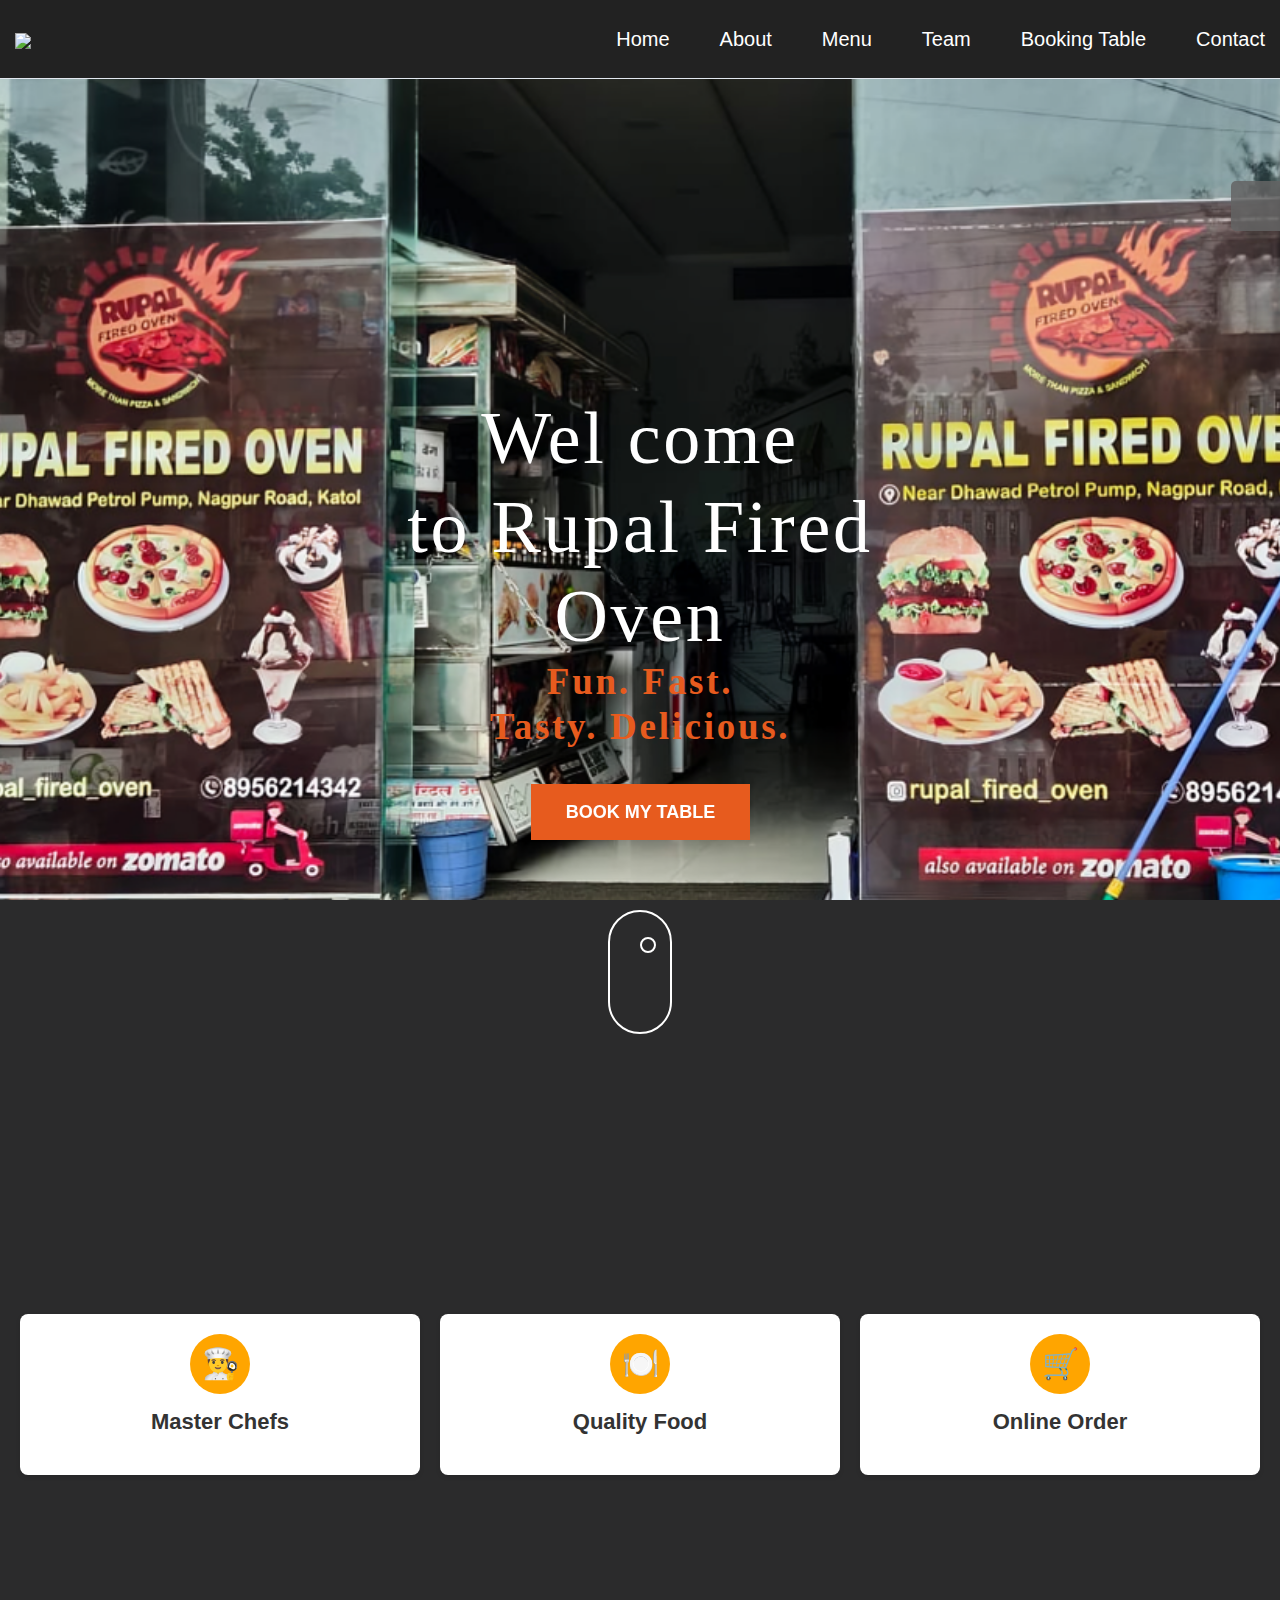
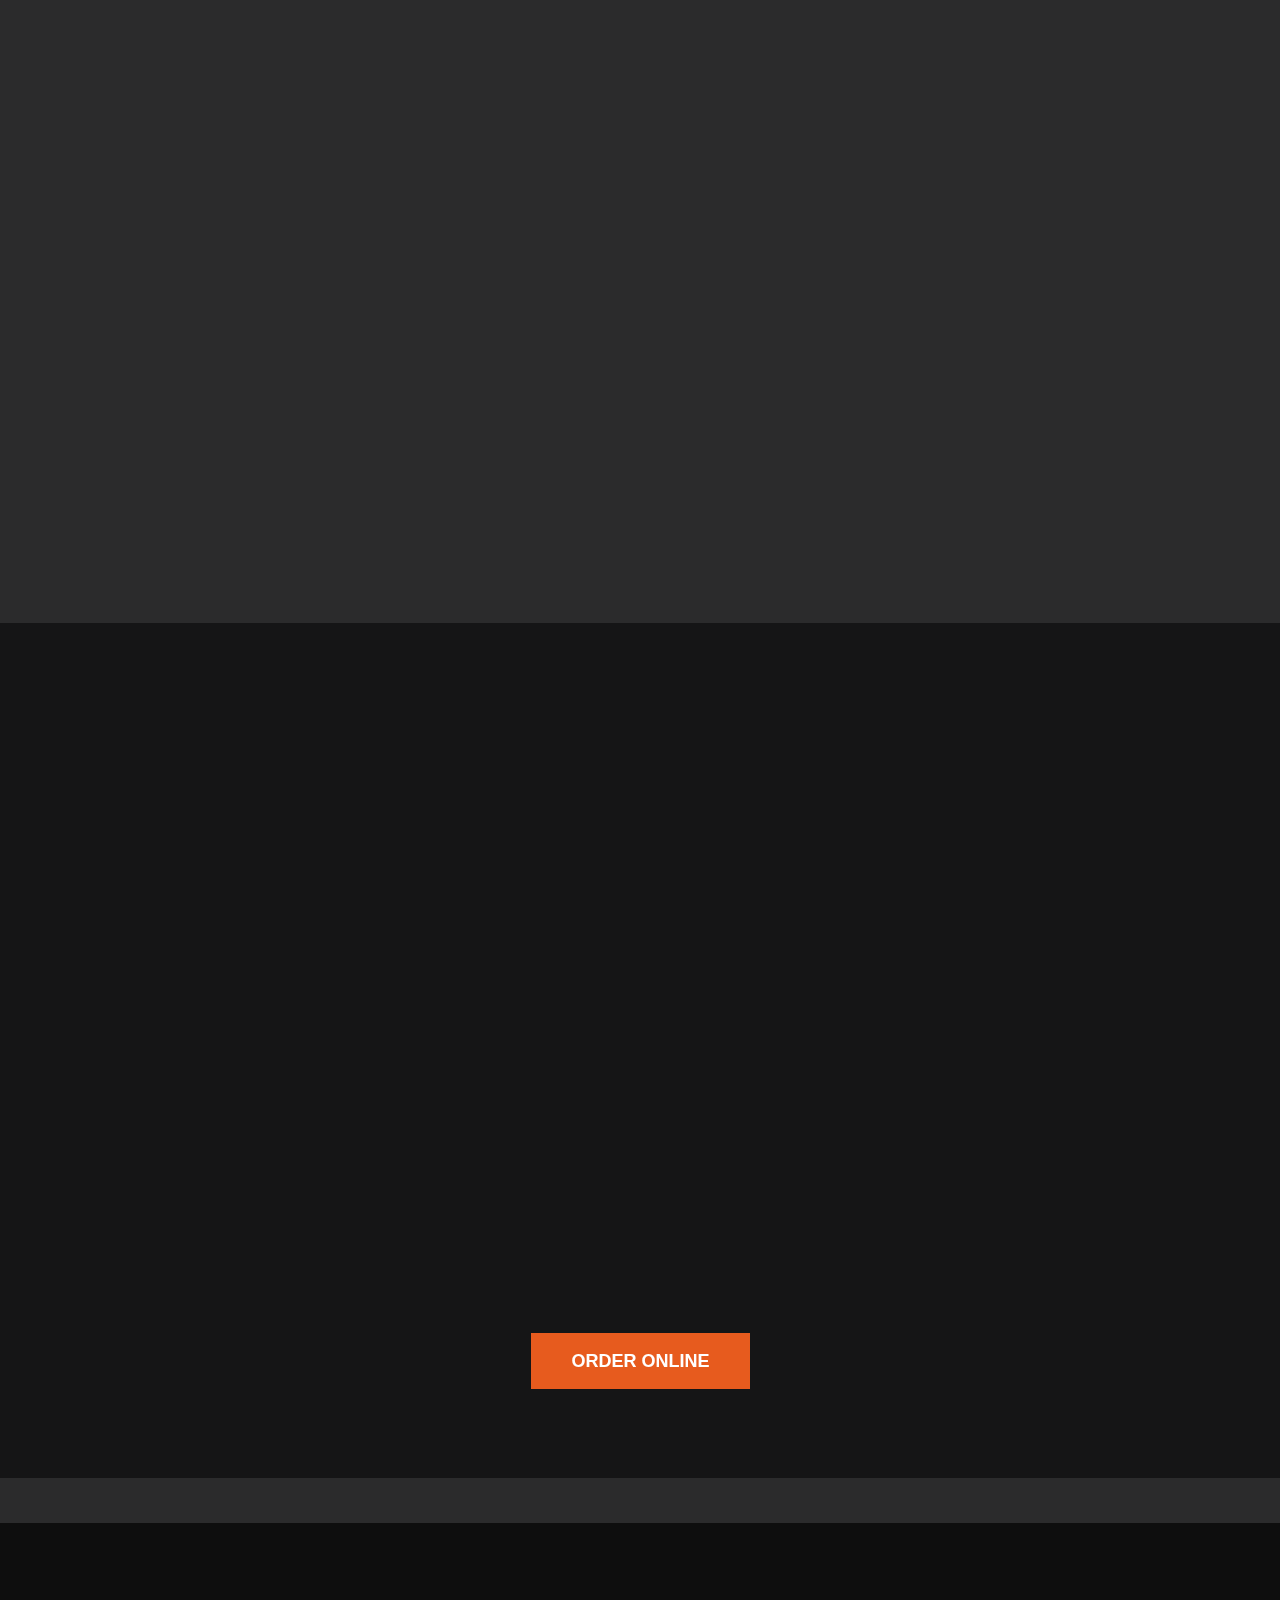
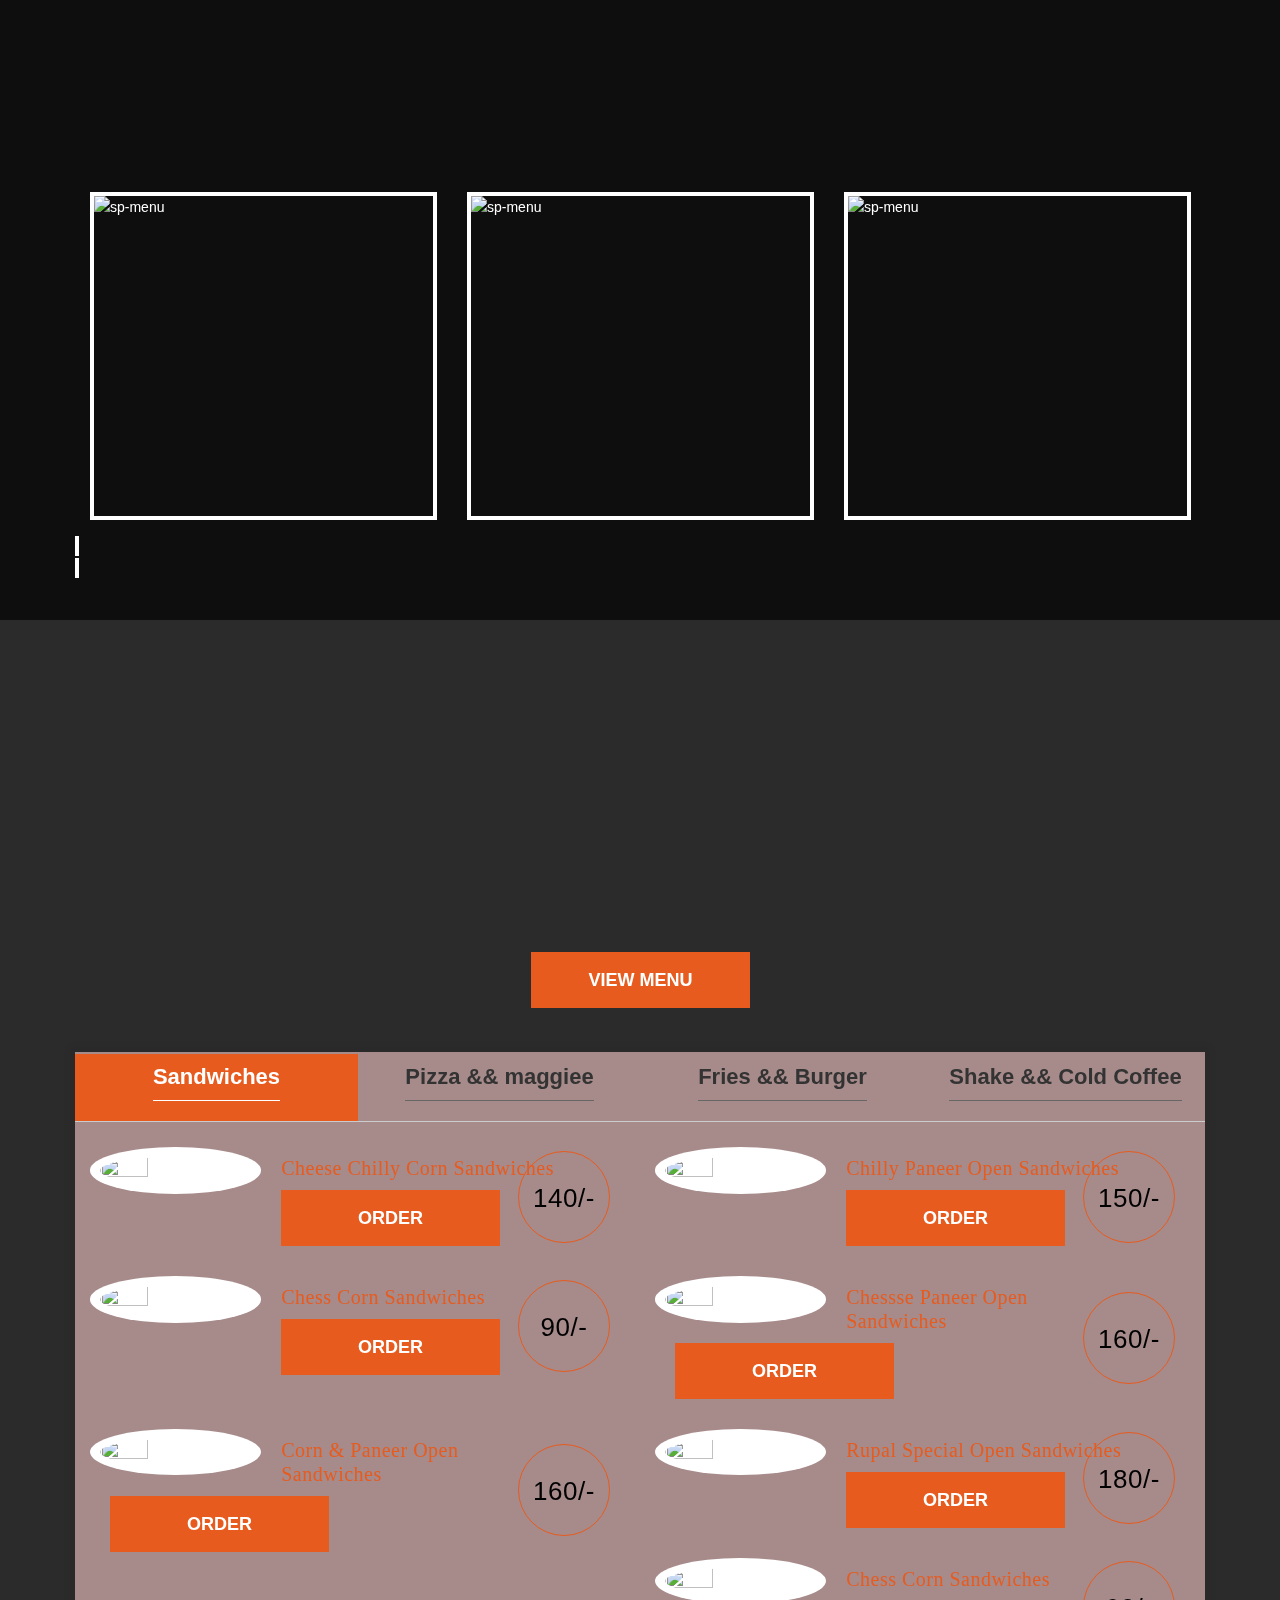
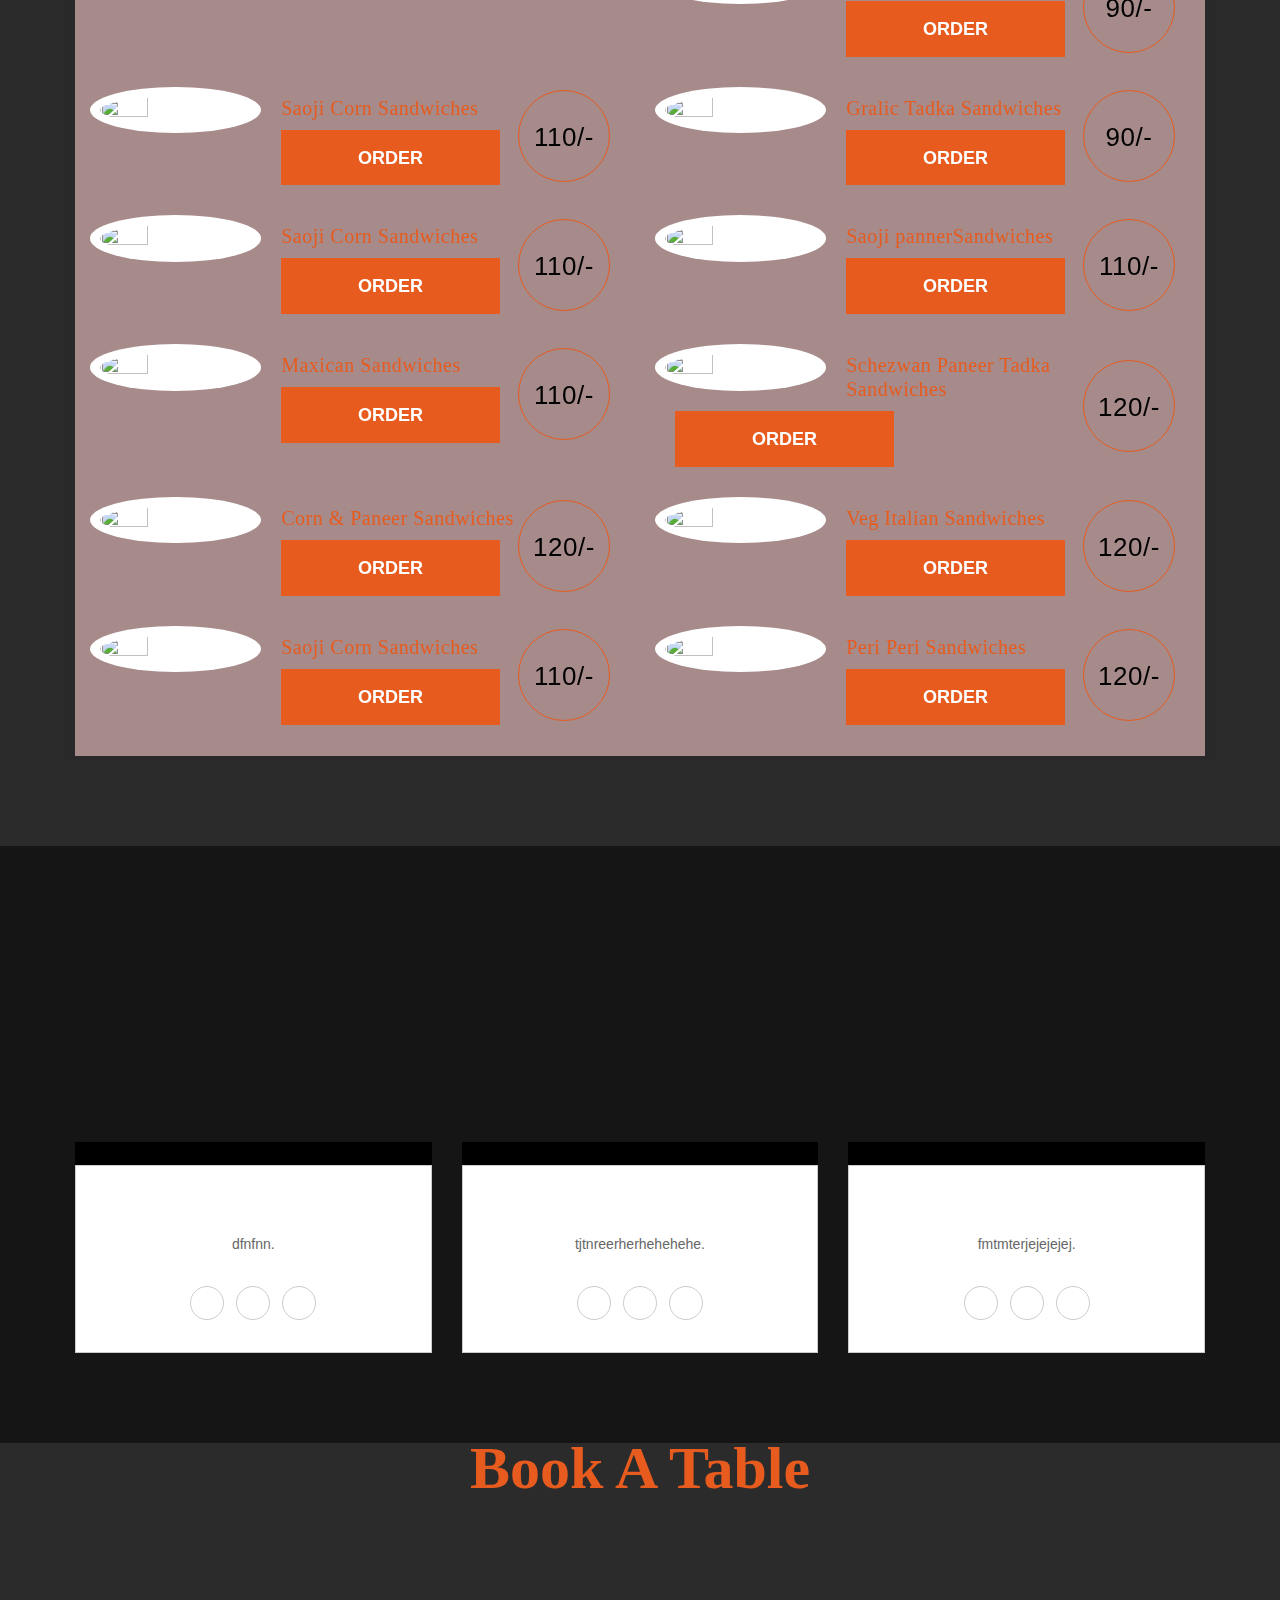
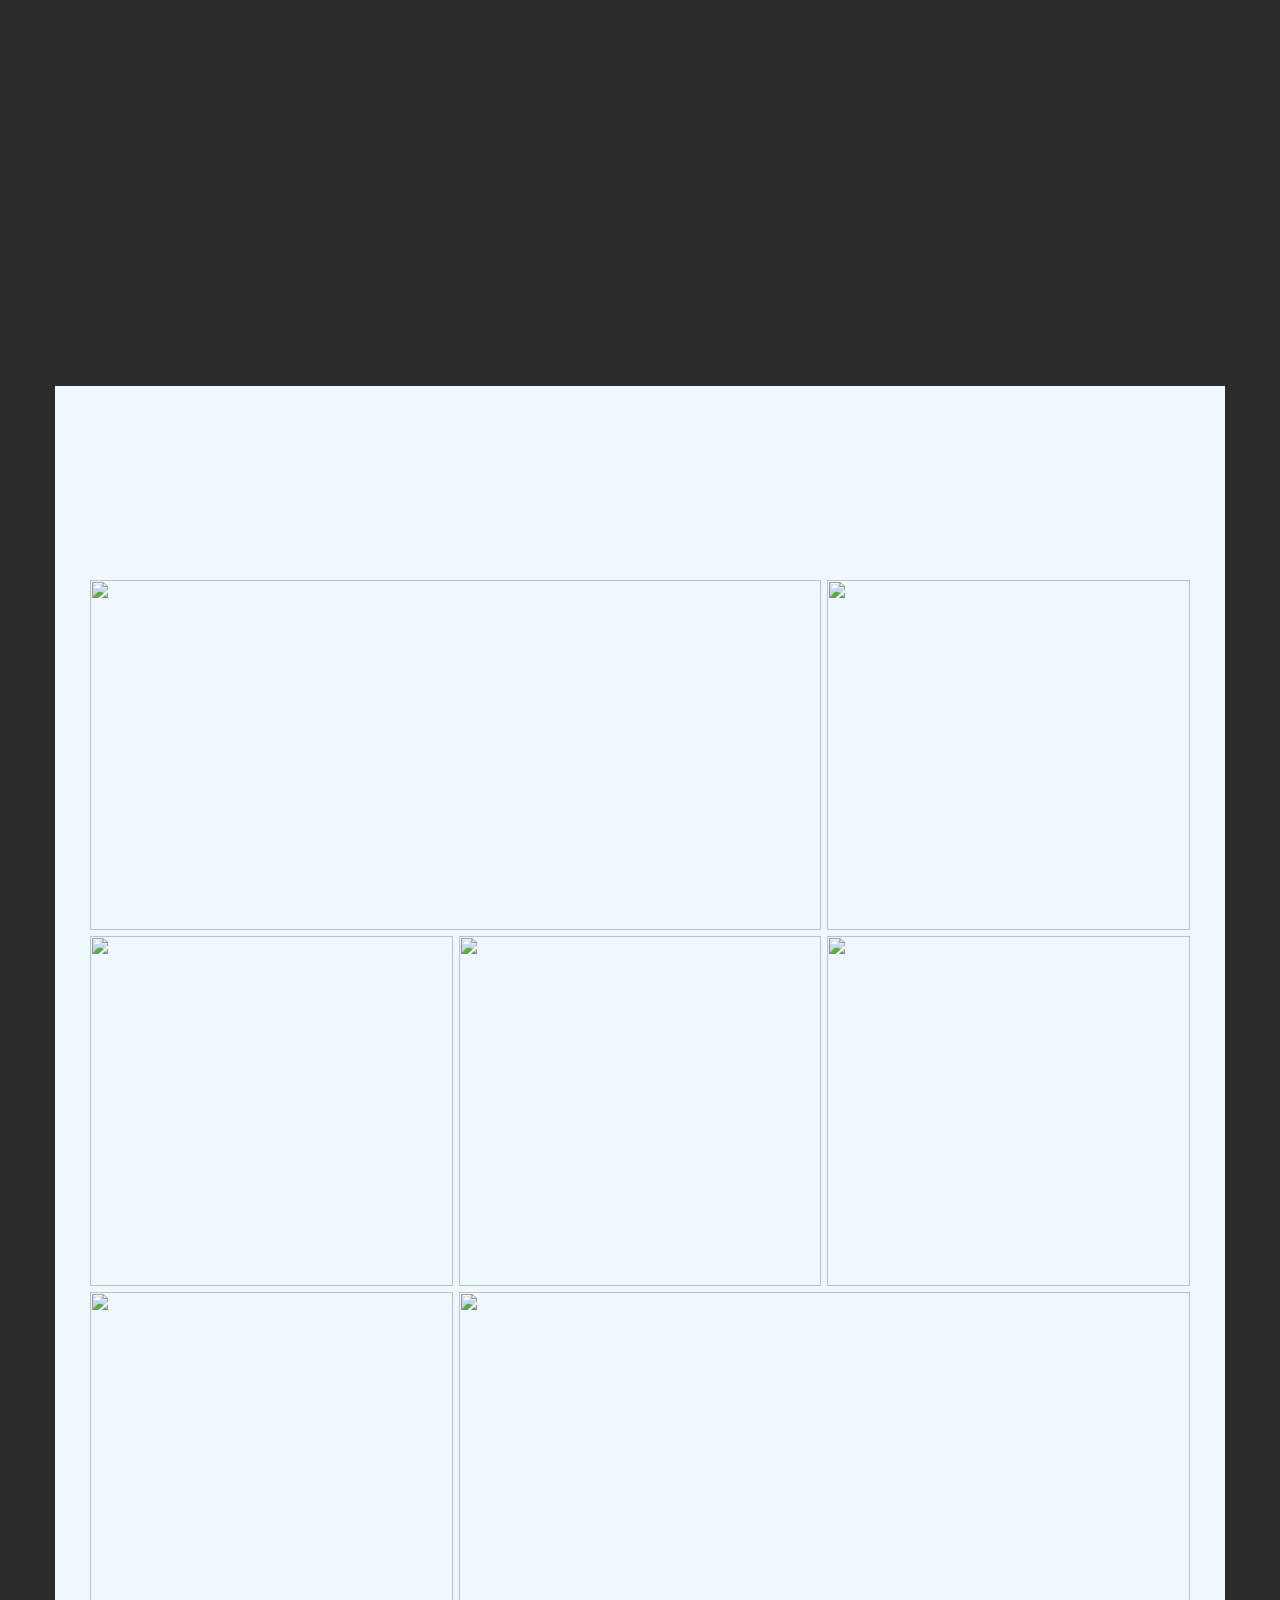
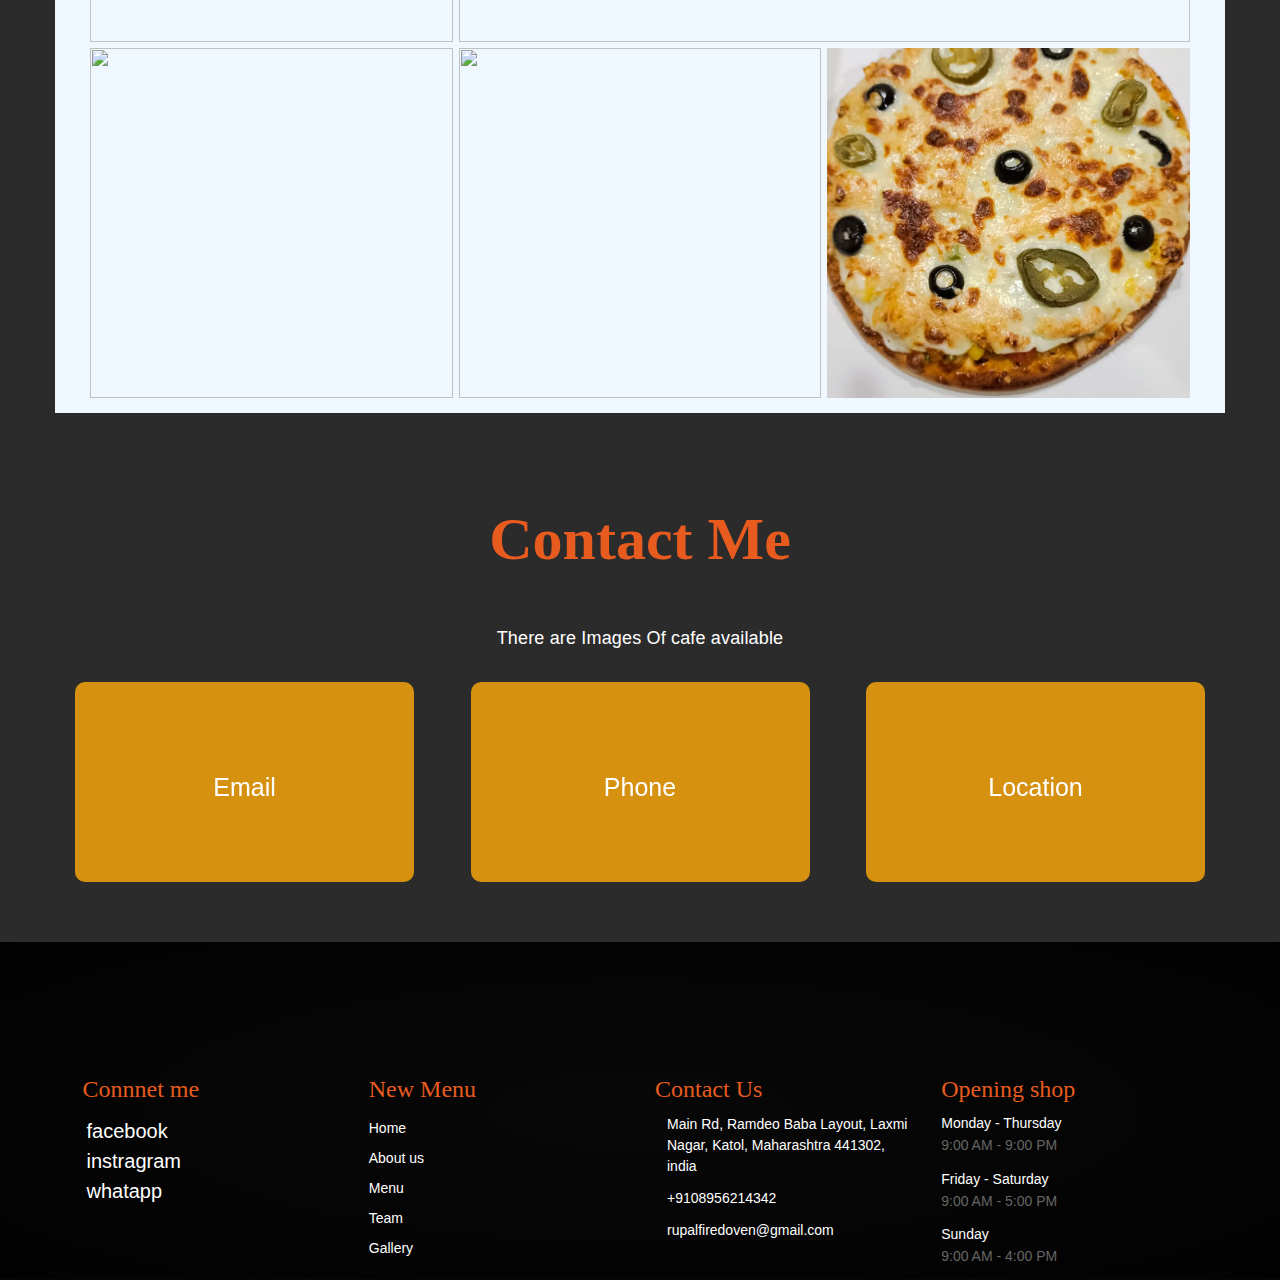
==== index.html @ f0edf2cd "Add files via upload" ====
<!DOCTYPE html>
<html lang="en">

<head>

    <!-- Basic -->
    <meta charset="utf-8">
    <meta http-equiv="X-UA-Compatible" content="IE=edge">

    <!-- Mobile Metas -->
    <meta name="viewport" content="width=device-width, maximum-scale=1, initial-scale=1, user-scalable=0">

    <!-- Site Metas -->
    <title>Rupal Cafe</title>


    <!-- Site Icons -->
    <!-- <link rel="shortcut icon" href="images/favicon.ico" type="image/x-icon" />
    <link rel="apple-touch-icon" href="images/apple-touch-icon.png"> -->

    <!-- Bootstrap CSS -->
    <link href="https://cdn.jsdelivr.net/npm/bootstrap@5.3.3/dist/css/bootstrap.min.css" rel="stylesheet"
        integrity="sha384-QWTKZyjpPEjISv5WaRU9OFeRpok6YctnYmDr5pNlyT2bRjXh0JMhjY6hW+ALEwIH" crossorigin="anonymous">
    <script src="https://cdn.jsdelivr.net/npm/bootstrap@5.3.3/dist/js/bootstrap.bundle.min.js"
        integrity="sha384-YvpcrYf0tY3lHB60NNkmXc5s9fDVZLESaAA55NDzOxhy9GkcIdslK1eN7N6jIeHz"
        crossorigin="anonymous"></script>
    <link rel="stylesheet" href="./css/bootstrap.min.css ">
    <!-- Site CSS -->
    <link rel="stylesheet" href="./css/style.css">
    <!-- Responsive CSS -->
    <link rel="stylesheet" href="./css/responsive.css">
    <!-- color -->
    <link id="changeable-colors" rel="stylesheet" href="./css/colors/orange.css" />

    <!-- Modernizer -->
    <script src="./js/modernizer.js"></script>


</head>

<body>
    <!-- loader -->
    <div id="loader">
        <div id="status"></div>

    </div>
    <section class="abovenav">
        <header class="header">
            <nav class="navbar">
                <a href="#" class="nav-logo">
                    <img src="https://encrypted-tbn0.gstatic.com/images?q=tbn:ANd9GcQtgR721aLeM4z9AWnFDiVSXwo6uo8YkdlPEg&s"
                        height="60px" />
                </a>
                <ul class="nav-menu">
                    <li class="nav-item">
                        <a href="#home" class="nav-link">Home</a>
                    </li>
                    <li class="nav-item">
                        <a href="#about" class="nav-link">About</a>
                    </li>
                    <li class="nav-item">
                        <a href="#our_team" class="nav-link">Menu</a>
                    </li>
                    <li class="nav-item">
                        <a href="#our_team" class="nav-link">Team</a>
                    </li>
                    <li class="nav-item">
                        <a href="#booking" class="nav-link">Booking Table</a>
                    </li>
                    <li class="nav-item">
                        <a href="#contact" class="nav-link">Contact</a>
                    </li>
                </ul>
                <div class="hamburger">
                    <span class="bar"></span>
                    <span class="bar"></span>
                    <span class="bar"></span>
                </div>
            </nav>
        </header>

        </nav>
    </section>
    <!-- end site-header -->

    <div id="banner" class="banner full-screen-mode parallax">
        <div class="container pr">
            <div class="col-lg-12 col-md-12 col-sm-12 col-xs-12">
                <div class="banner-static">
                    <div class="banner-text">
                        <div class="banner-cell">
                            <h1> Wel come <br> to
                                Rupal Fired <br> Oven </h1>
                            <h2>Fun. Fast. <br> Tasty. Delicious. </h2>

                            <div class="book-btn">
                                <a href="#booking" class="stable-btn hvr-underline-from-center">Book my Table</a>
                            </div>
                            <a href="#about">
                                <div class="mouse"></div>
                            </a>
                        </div>
                        <!-- end banner-cell -->
                    </div>
                    <!-- end banner-text -->
                </div>
                <!-- end banner-static -->
            </div>
            <!-- end col -->
        </div>
        <!-- end container -->
    </div>
    <!-- end banner -->
    <br><br>

    <section class="list">
        <div class="containerss">
            <div class="box1">
                <div class="icon chef"></div>
                <h2>Master Chefs</h2>

            </div>
            <div class="box2">
                <div class="icon food"></div>
                <h2>Quality Food</h2>

            </div>
            <div class="box3">
                <div class="icon cart"></div>
                <h2>Online Order</h2>

            </div>
        </div>
    </section>

    <br>
    <br>


    <!-- list end -->
    <section>
        <div id="about" class="about-main pad-top-100 pad-bottom-100">
            <div class="container">
                <div class="row">
                    <div class="col-lg-6 col-md-6 col-sm-12 col-xs-12">
                        <div class="wow fadeIn" data-wow-duration="1s" data-wow-delay="0.1s">
                            <h2 class="block-title"> About Us </h2>
                            <h3>IT STARTED, the love of food , QUITE SIMPLY, LIKE THIS...</h3>
                            <p>Good coffee and good company make for a perfect day. </p>

                            <p> "Espresso yourself at the cafe."
                                "Life happens, coffee helps."
                                "Just brew it at the cafe."
                                "Take life one sip at a time."
                                "You mocha me crazy, cafe."
                                "Let's espresso our love for coffee."
                                "Chillin' with my latte at the cafe."
                                "You bean the world to me."
                            </p>
                            <div class="blog-btn-v">
                                <a class="hvr-underline-from-center" href="./Rupesh FoodLice.pdf">See More </a>
                            </div>

                        </div>
                    </div>
                    <!-- end col -->
                    <div class="col-lg-6 col-md-6 col-sm-12 col-xs-12">
                        <div class="wow fadeIn" data-wow-duration="1s" data-wow-delay="0.1s">
                            <div class="about-images">
                                <img class="about-inset"
                                    src="https://img.restaurantguru.com/ce08-Restaurant-Mind-blow-cafe-photo.jpg"
                                    alt="About Inset Image">
                            </div>
                        </div>
                    </div>
                    <!-- end col -->
                </div>
                <!-- end row -->
            </div>
            <!-- end container -->
        </div>
    </section>
    <br><br>

    <div class="blog-main pad-top-100 pad-bottom-100 parallax">
        <div class="container">
            <div class="row">
                <div class="col-lg-12 col-md-12 col-sm-12 col-xs-12">
                    <h2 class="block-title text-center">

                    </h2>
                    <div class="blog-box clearfix">

                        <!-- end col -->
                    </div>
                    <div class="wow fadeIn" data-wow-duration="1s" data-wow-delay="0.1s">
                        <div class="col-md-6 col-sm-6">
                            <div class="blog-block">
                                <div class="blog-img-box">
                                    <img src="https://encrypted-tbn0.gstatic.com/images?q=tbn:ANd9GcS3w8wgJ-TallP8vMCtfEpz1jAaCDmfEmO6zw&s"
                                        alt="" height="520px" width="500px" />

                                </div>
                                <div class="blog-dit">

                                    <h2>10%-offer</h2>
                                    <p style="color: rgb(18, 17, 17);">
                                        Less drama, more pizza. <br>
                                        Pizza obsessed. <br>
                                        Keep calm and eat pizza. <br>
                                        Pizza is always a good idea. <br>
                                        Happiness is a slice of pizza. <br>
                                        In crust, we trust. <br>
                                        Love is all you knead. <br>
                                        The only circle of trust you should have. <br>
                                        Life is a combination of magic and pizza. <br>
                                        Pizza obsessed. <br>
                                        Keep calm and eat pizza. <br>
                                        Pizza is always a good idea. <br>
                                        Happiness is a slice of pizza. <br>
                                    </p>

                                </div>
                            </div>
                        </div>
                        <!-- end col -->
                    </div>
                    <div class="wow fadeIn" data-wow-duration="1s" data-wow-delay="0.1s">
                        <div class="col-md-6 col-sm-6">
                            <div class="blog-block">
                                <div class="blog-img-box">
                                    <img src="https://encrypted-tbn0.gstatic.com/images?q=tbn:ANd9GcSgw3GIr8Qfa-GL9bwK1qwIW-xbeGvUEW3Gcw&s"
                                        alt="" height="520px" width="500px" />

                                </div>
                                <div class="blog-dit">

                                    <h2> 10%-offer</h2>
                                    <p style="color: rgb(1, 1, 1);">
                                        In crust, we trust. <br>
                                        Love is all you knead. <br>
                                        The only circle of trust you should have. <br>
                                        Life is a combination of magic and pizza. <br>
                                        Less drama, more pizza. <br>
                                        Pizza obsessed. <br>
                                        Keep calm and eat pizza. <br>
                                        Pizza is always a good idea. <br>
                                        Happiness is a slice of pizza. <br>
                                        In crust, we trust. <br>
                                        Love is all you knead. <br>
                                        The only circle of trust you should have. <br>
                                        Life is a combination of magic and pizza.
                                    </p>

                                </div>
                            </div>
                        </div>
                        <!-- end col -->
                    </div>
                </div>
                <!-- end blog-box -->

                <div class="blog-btn-v">
                    <a class="hvr-underline-from-center"
                        href="https://www.zomato.com/katol/rupal-fired-oven-katol-locality/order">Order Online </a>
                </div>

            </div>
            <!-- end col -->
        </div>
        <!-- end row -->
    </div>
    <!-- end container -->
    </div>
    <!-- end blog-main -->
    <br><br>



    <div class="special-menu pad-top-100 parallax">
        <div class="container">
            <div class="row">
                <div class="col-lg-12 col-md-12 col-sm-12 col-xs-12">
                    <div class="wow fadeIn" data-wow-duration="1s" data-wow-delay="0.1s">
                        <h2 class="block-title color-white text-center"> Today's new Special </h2>
                        <h5 class="title-caption text-center">"One cannot think well, love well, sleep well, if one has
                            not dined well." </h5>
                            
                    </div>
                    <div class="special-box">
                        <div id="owl-demo">
                            <div class="item item-type-zoom">
                                <a href="#" class="item-hover">
                                    <div class="item-info">
                                        <div class="headline">
                                            Pizza
                                            <div class="line"></div>
                                            <div class="dit-line"> love to eat are always the best people</div>
                                        </div>
                                    </div>
                                </a>
                                <div class="item-img">
                                    <img src="https://b.zmtcdn.com/data/dish_photos/fce/dad0e77de8f9518cdce038519c1a3fce.png"
                                        alt="sp-menu">
                                </div>
                            </div>
                            <div class="item item-type-zoom">
                                <a href="#" class="item-hover">
                                    <div class="item-info">
                                        <div class="headline">
                                            Sandwiches
                                            <div class="line"></div>
                                            <div class="dit-line"> love to eat are always the best people</div>
                                        </div>
                                    </div>
                                </a>
                                <div class="item-img">
                                    <img src="https://b.zmtcdn.com/data/pictures/6/20496626/050bde7e55d01cc1092e89b6c66dbad3_o2_featured_v2.jpg"
                                        alt="sp-menu">
                                </div>
                            </div>
                            <div class="item item-type-zoom">
                                <a href="#" class="item-hover">
                                    <div class="item-info">
                                        <div class="headline">
                                            Cold Coffee
                                            <div class="line"></div>
                                            <div class="dit-line"> love to eat are always the best people</div>
                                        </div>
                                    </div>
                                </a>
                                <div class="item-img">
                                    <img src="https://i.ytimg.com/vi/ppMDKNsrwfw/mqdefault.jpg" alt="sp-menu">
                                </div>
                            </div>
                            <div class="item item-type-zoom">
                                <a href="#" class="item-hover">
                                    <div class="item-info">
                                        <div class="headline">
                                            Shake
                                            <div class="line"></div>
                                            <div class="dit-line"> love to eat are always the best people</div>
                                        </div>
                                    </div>
                                </a>
                                <div class="item-img">
                                    <img src="https://static01.nyt.com/images/2023/04/24/multimedia/KS-California-Date-Shake-fkbv/KS-California-Date-Shake-fkbv-square640.jpg"
                                        alt="sp-menu">
                                </div>
                            </div>

                        </div>
                    </div>
                    <!-- end special-box -->
                </div>
                <!-- end col -->
            </div>
            <!-- end row -->
        </div>
        <!-- end container -->
    </div>
    <!-- end special-menu -->

    <div id="menu" class="menu-main pad-top-100 pad-bottom-100">
        <div class="container">
            <div class="row">
                <div class="col-lg-12 col-md-12 col-sm-12 col-xs-12">
                    <div class="wow fadeIn" data-wow-duration="1s" data-wow-delay="0.1s">
                        <h2 class="block-title text-center">
                            Our Menu
                        </h2>
                        <p class="title-caption text-center">"Dishes that turn moments into memories" <br> "From classic
                            comfort to exotic delights, our menu has it all"</p>

                    </div>
                    <div class="book-btn" style="text-align: center;">
                        <a href="https://rupalfiredoven.inmyarea.in/" class="stable-btn hvr-underline-from-center" >View Menu</a>
                        <br><br>
                        <br>
                    </div>
                    <div class="tab-menu">
                        <div class="slider slider-nav">
                            <div class="tab-title-menu">
                                <h2>Sandwiches</h2>
                                <p> <i class="flaticon-canape"></i> </p>
                            </div>
                            <div class="tab-title-menu">
                                <h2>Pizza && maggiee</h2>
                                <p> <i class="flaticon-dinner"></i> </p>
                            </div>
                            <div class="tab-title-menu">
                                <h2> Fries && Burger</h2>
                                <p> <i class="flaticon-desert"></i> </p>
                            </div>
                            <div class="tab-title-menu">
                                <h2>Shake && Cold Coffee</h2>
                                <p> <i class="flaticon-coffee"></i> </p>
                            </div>

                        </div>
                        <div class="slider slider-single">
                            <div>
                                <div class="col-lg-6 col-md-6 col-sm-12 col-xs-12 ">
                                    <div class="offer-item">
                                        <img src="https://encrypted-tbn0.gstatic.com/images?q=tbn:ANd9GcQ1RXypNH1Oz737Z0bBiLDzGxcuaNNoJBUOmw&s"
                                            alt="" class="img-responsive">
                                        <div>
                                            <h3>Cheese Chilly Corn Sandwiches </h3>

                                        </div>
                                        <span class="offer-price"> 140/-</span>
                                        <div class="book-btn">
                                            <a href="" class="table-btn hvr-underline-from-center">order</a>
                                        </div>

                                    </div>

                                </div>


                                <div class="col-lg-6 col-md-6 col-sm-12 col-xs-12 ">
                                    <div class="offer-item">
                                        <img src="https://encrypted-tbn0.gstatic.com/images?q=tbn:ANd9GcSloiNUDrllwEaKt_ixBAy9mjGxUF1L-I3G3Q&s"
                                            alt="" class="img-responsive">
                                        <div>
                                            <h3>Chilly Paneer Open Sandwiches</h3>
                                        </div>
                                        <span class="offer-price"> 150/-</span>
                                        <div class="book-btn">
                                            <a href="" class="table-btn hvr-underline-from-center">order</a>
                                        </div>
                                    </div>
                                </div>

                                <!-- end col -->
                                <div class="col-lg-6 col-md-6 col-sm-12 col-xs-12 ">
                                    <div class="offer-item">
                                        <img src="https://www.vegrecipesofindia.com/wp-content/uploads/2013/07/corn-sandwich-recipe-1.jpg"
                                            alt="" class="img-responsive">
                                        <div>
                                            <h3>Chess Corn Sandwiches</h3>

                                        </div>
                                        <span class="offer-price">90/-</span>
                                        <div class="book-btn">
                                            <a href="" class="table-btn hvr-underline-from-center">order</a>
                                        </div>
                                    </div>
                                </div>

                                <div class="col-lg-6 col-md-6 col-sm-12 col-xs-12 ">
                                    <div class="offer-item">
                                        <img src="https://encrypted-tbn0.gstatic.com/images?q=tbn:ANd9GcR3TPhx81j4MHN6hgOnbz-DEKwLsf5wW0xGsA&s"
                                            alt="" class="img-responsive">
                                        <div>
                                            <h3>Chessse Paneer Open Sandwiches</h3>

                                        </div>
                                        <span class="offer-price"> 160/-</span>
                                        <div class="book-btn">
                                            <a href="" class="table-btn hvr-underline-from-center">order</a>
                                        </div>
                                    </div>
                                </div>

                                <div class="col-lg-6 col-md-6 col-sm-12 col-xs-12 ">
                                    <div class="offer-item">
                                        <img src="https://encrypted-tbn0.gstatic.com/images?q=tbn:ANd9GcSSA4dW9mVxqiHIyTmm5siihrfxwACM_S2JSQ&s"
                                            alt="" class="img-responsive">
                                        <div>
                                            <h3>Corn & Paneer Open Sandwiches</h3>

                                        </div>
                                        <span class="offer-price">160/-</span>
                                        <div class="book-btn">
                                            <a href="" class="table-btn hvr-underline-from-center">order</a>
                                        </div>
                                    </div>
                                </div>

                                <div class="col-lg-6 col-md-6 col-sm-12 col-xs-12 ">
                                    <div class="offer-item">
                                        <img src="https://b.zmtcdn.com/data/dish_photos/256/4cc410e2390761d060d870fb5fe10256.jpg"
                                            alt="" class="img-responsive">
                                        <div>
                                            <h3>Rupal Special Open Sandwiches</h3>

                                        </div>
                                        <span class="offer-price">180/-</span>
                                        <div class="book-btn">
                                            <a href="" class="table-btn hvr-underline-from-center">order</a>
                                        </div>
                                    </div>
                                </div>

                                <div class="col-lg-6 col-md-6 col-sm-12 col-xs-12 ">
                                    <div class="offer-item">
                                        <img src="https://www.vegrecipesofindia.com/wp-content/uploads/2013/07/corn-sandwich-recipe-1.jpg"
                                            alt="" class="img-responsive">
                                        <div>
                                            <h3>Chess Corn Sandwiches</h3>

                                        </div>
                                        <span class="offer-price">90/-</span>
                                        <div class="book-btn">
                                            <a href="" class="table-btn hvr-underline-from-center">order</a>
                                        </div>
                                    </div>
                                </div>
                                <div class="col-lg-6 col-md-6 col-sm-12 col-xs-12 ">
                                    <div class="offer-item">
                                        <img src="https://static.toiimg.com/thumb/msid-110757109,width-960,height-1280,resizemode-6.cms"
                                            alt="" class="img-responsive">
                                        <div>
                                            <h3>Saoji Corn Sandwiches</h3>

                                        </div>
                                        <span class="offer-price">110/-</span>
                                        <div class="book-btn">
                                            <a href="" class="table-btn hvr-underline-from-center">order</a>
                                        </div>
                                    </div>
                                </div>
                                <div class="col-lg-6 col-md-6 col-sm-12 col-xs-12 ">
                                    <div class="offer-item">
                                        <img src="https://encrypted-tbn0.gstatic.com/images?q=tbn:ANd9GcT8r84_u3wfC9aGTG4_lLlYs9A7F3EUrzKWdQ&s"
                                            alt="" class="img-responsive">
                                        <div>
                                            <h3>Gralic Tadka Sandwiches</h3>

                                        </div>
                                        <span class="offer-price">90/-</span>
                                        <div class="book-btn">
                                            <a href="" class="table-btn hvr-underline-from-center">order</a>
                                        </div>
                                    </div>
                                </div>
                                <div class="col-lg-6 col-md-6 col-sm-12 col-xs-12 ">
                                    <div class="offer-item">
                                        <img src="https://static.toiimg.com/thumb/msid-110757109,width-960,height-1280,resizemode-6.cms"
                                            alt="" class="img-responsive">
                                        <div>
                                            <h3>Saoji Corn Sandwiches</h3>

                                        </div>
                                        <span class="offer-price">110/-</span>
                                        <div class="book-btn">
                                            <a href="" class="table-btn hvr-underline-from-center">order</a>
                                        </div>
                                    </div>
                                </div>
                                <div class="col-lg-6 col-md-6 col-sm-12 col-xs-12 ">
                                    <div class="offer-item">
                                        <img src="https://encrypted-tbn0.gstatic.com/images?q=tbn:ANd9GcSIvctTc_melQlIvNxZBykis8u6VctEHl3QfQ&s"
                                            alt="" class="img-responsive">
                                        <div>
                                            <h3>Saoji pannerSandwiches</h3>

                                        </div>
                                        <span class="offer-price">110/-</span>
                                        <div class="book-btn">
                                            <a href="" class="table-btn hvr-underline-from-center">order</a>
                                        </div>
                                    </div>
                                </div>
                                <div class="col-lg-6 col-md-6 col-sm-12 col-xs-12 ">
                                    <div class="offer-item">
                                        <img src="https://encrypted-tbn0.gstatic.com/images?q=tbn:ANd9GcQO-bFXlFNcZWlfNNu7QBwZhsVpKppFtGMLiA&s"
                                            alt="" class="img-responsive">
                                        <div>
                                            <h3>Maxican Sandwiches</h3>

                                        </div>
                                        <span class="offer-price">110/-</span>
                                        <div class="book-btn">
                                            <a href="" class="table-btn hvr-underline-from-center">order</a>
                                        </div>
                                    </div>
                                </div>

                                <div class="col-lg-6 col-md-6 col-sm-12 col-xs-12 ">
                                    <div class="offer-item">
                                        <img src="https://encrypted-tbn0.gstatic.com/images?q=tbn:ANd9GcRxTk4INTqa85D-JQWuiv83gRk7w5Ez_y8wLI0jVOlawOVPSSGUU_IF1PBiH4oEAsJlxkA&usqp=CAU"
                                            alt="" class="img-responsive">
                                        <div>
                                            <h3>Schezwan Paneer Tadka Sandwiches</h3>

                                        </div>
                                        <span class="offer-price">120/-</span>
                                        <div class="book-btn">
                                            <a href="" class="table-btn hvr-underline-from-center">order</a>
                                        </div>
                                    </div>
                                </div>
                                <div class="col-lg-6 col-md-6 col-sm-12 col-xs-12 ">
                                    <div class="offer-item">
                                        <img src="https://encrypted-tbn0.gstatic.com/images?q=tbn:ANd9GcSF3ZzbKqqA_IL3jc5AHqaYfovUldW65ijz9w&s"
                                            alt="" class="img-responsive">
                                        <div>
                                            <h3>Corn & Paneer Sandwiches</h3>

                                        </div>
                                        <span class="offer-price">120/-</span>
                                        <div class="book-btn">
                                            <a href="" class="table-btn hvr-underline-from-center">order</a>
                                        </div>
                                    </div>
                                </div>
                                <div class="col-lg-6 col-md-6 col-sm-12 col-xs-12 ">
                                    <div class="offer-item">
                                        <img src="https://www.watchwhatueat.com/wp-content/uploads/2017/01/Italian-Veggie-Sandwich-Recipe-Watch-What-U-Eat-4.jpg"
                                            alt="" class="img-responsive">
                                        <div>
                                            <h3>Veg Italian Sandwiches</h3>

                                        </div>
                                        <span class="offer-price">120/-</span>
                                        <div class="book-btn">
                                            <a href="" class="table-btn hvr-underline-from-center">order</a>
                                        </div>
                                    </div>
                                </div>
                                <div class="col-lg-6 col-md-6 col-sm-12 col-xs-12 ">
                                    <div class="offer-item">
                                        <img src="https://static.toiimg.com/thumb/msid-110757109,width-960,height-1280,resizemode-6.cms"
                                            alt="" class="img-responsive">
                                        <div>
                                            <h3>Saoji Corn Sandwiches</h3>

                                        </div>
                                        <span class="offer-price">110/-</span>
                                        <div class="book-btn">
                                            <a href="" class="table-btn hvr-underline-from-center">order</a>
                                        </div>
                                    </div>
                                </div>
                                <div class="col-lg-6 col-md-6 col-sm-12 col-xs-12 ">
                                    <div class="offer-item">
                                        <img src="https://la-forte.com/cdn/shop/articles/Peri-Peri-Chicken-Sandwich.png?v=1669014055"
                                            alt="" class="img-responsive">
                                        <div>
                                            <h3>Peri Peri Sandwiches</h3>

                                        </div>
                                        <span class="offer-price">120/-</span>
                                        <div class="book-btn">
                                            <a href="" class="table-btn hvr-underline-from-center">order</a>
                                        </div>
                                    </div>
                                </div>
                                <!-- end col -->
                            </div>
                            <div>
                                <div class="col-lg-6 col-md-6 col-sm-12 col-xs-12 ">
                                    <div class="offer-item">
                                        <img src="https://www.secondrecipe.com/wp-content/uploads/2020/04/vegetable-maggi-noodles.jpg"
                                            alt="" class="img-responsive">
                                        <div>
                                            <h3>Masala Maggie</h3>

                                        </div>
                                        <span class="offer-price">60/-</span>
                                        <div class="book-btn">
                                            <a href="" class="table-btn hvr-underline-from-center">order</a>
                                        </div>
                                    </div>
                                </div>
                                <div class="col-lg-6 col-md-6 col-sm-12 col-xs-12 ">
                                    <div class="offer-item">
                                        <img src="https://encrypted-tbn0.gstatic.com/images?q=tbn:ANd9GcSVhUCsELK3iKKy8apfCoPraUzGPKOMprJcpg&s"
                                            alt="" class="img-responsive">
                                        <div>
                                            <h3>Veg Maggie</h3>

                                        </div>
                                        <span class="offer-price">70/-</span>
                                        <div class="book-btn">
                                            <a href="" class="table-btn hvr-underline-from-center">order</a>
                                        </div>
                                    </div>
                                </div>

                                <div class="col-lg-6 col-md-6 col-sm-12 col-xs-12 ">
                                    <div class="offer-item">
                                        <img src="https://encrypted-tbn0.gstatic.com/images?q=tbn:ANd9GcQW25Ww_kCzIwAGpqVjbVckJQCNilNxTLPLHw&s"
                                            alt="" class="img-responsive">
                                        <div>
                                            <h3>Garlic Maggie</h3>

                                        </div>
                                        <span class="offer-price">70/-</span>
                                        <div class="book-btn">
                                            <a href="" class="table-btn hvr-underline-from-center">order</a>
                                        </div>
                                    </div>
                                </div>

                                <div class="col-lg-6 col-md-6 col-sm-12 col-xs-12 ">
                                    <div class="offer-item">
                                        <img src="https://i0.wp.com/aartimadan.com/wp-content/uploads/2020/08/chilli-paneer-maggi-recipe.jpg?resize=750%2C421&ssl=1"
                                            alt="" class="img-responsive">
                                        <div>
                                            <h3>Schezwan Paneer Maggie</h3>

                                        </div>
                                        <span class="offer-price">70/-</span>
                                        <div class="book-btn">
                                            <a href="" class="table-btn hvr-underline-from-center">order</a>
                                        </div>
                                    </div>
                                </div>
                                <div class="col-lg-6 col-md-6 col-sm-12 col-xs-12 ">
                                    <div class="offer-item">
                                        <img src="https://i1.wp.com/www.bharatzkitchen.com/wp-content/uploads/2020/08/Punjabi-Tadka-Maggi.jpg?fit=480%2C271&ssl=1"
                                            alt="" class="img-responsive">
                                        <div>
                                            <h3>Punjabi Maggle</h3>

                                        </div>
                                        <span class="offer-price">120/-</span>
                                        <div class="book-btn">
                                            <a href="" class="table-btn hvr-underline-from-center">order</a>
                                        </div>
                                    </div>
                                </div>
                                <div class="col-lg-6 col-md-6 col-sm-12 col-xs-12 ">
                                    <div class="offer-item">
                                        <img src="https://encrypted-tbn0.gstatic.com/images?q=tbn:ANd9GcT1V77fwHLswzgH7ZQAbwh4_v6GaeAc8Lp-2w&s"
                                            alt="" class="img-responsive">
                                        <div>
                                            <h3>Veg Pizza</h3>

                                        </div>
                                        <span class="offer-price">140/-</span>
                                        <div class="book-btn">
                                            <a href="" class="table-btn hvr-underline-from-center">order</a>
                                        </div>
                                    </div>
                                </div>

                                <div class="col-lg-6 col-md-6 col-sm-12 col-xs-12 ">
                                    <div class="offer-item">
                                        <img src="https://static.toiimg.com/thumb/59863239.cms?imgsize=284845&width=800&height=800"
                                            alt="" class="img-responsive">
                                        <div>
                                            <h3>Chess Corn Pizza</h3>

                                        </div>
                                        <span class="offer-price">150/-</span>
                                        <div class="book-btn">
                                            <a href="" class="table-btn hvr-underline-from-center">order</a>
                                        </div>
                                    </div>
                                </div>
                                <div class="col-lg-6 col-md-6 col-sm-12 col-xs-12 ">
                                    <div class="offer-item">
                                        <img src="https://tastesbetterfromscratch.com/wp-content/uploads/2019/07/Mexican-Pizza-Thumbnail-11.jpg"
                                            alt="" class="img-responsive">
                                        <div>
                                            <h3>Maxican Pizza</h3>

                                        </div>
                                        <span class="offer-price">150/-</span>
                                        <div class="book-btn">
                                            <a href="" class="table-btn hvr-underline-from-center">order</a>
                                        </div>
                                    </div>
                                </div>
                                <div class="col-lg-6 col-md-6 col-sm-12 col-xs-12 ">
                                    <div class="offer-item">
                                        <img src="https://static.toiimg.com/photo/53351352.cms" alt=""
                                            class="img-responsive">
                                        <div>
                                            <h3>Veg Italian Pizza</h3>

                                        </div>
                                        <span class="offer-price">160/-</span>
                                        <div class="book-btn">
                                            <a href="" class="table-btn hvr-underline-from-center">order</a>
                                        </div>
                                    </div>
                                </div>
                                <div class="col-lg-6 col-md-6 col-sm-12 col-xs-12 ">
                                    <div class="offer-item">
                                        <img src="https://encrypted-tbn0.gstatic.com/images?q=tbn:ANd9GcRtwc5ofUxzM2eLBt0WNos6kAJnkqo3RTJvlQ&s"
                                            alt="" class="img-responsive">
                                        <div>
                                            <h3>Veg Panneer Pizza</h3>

                                        </div>
                                        <span class="offer-price">170/-</span>
                                        <div class="book-btn">
                                            <a href="" class="table-btn hvr-underline-from-center">order</a>
                                        </div>
                                    </div>
                                </div>
                                <!-- end col -->
                                <div class="col-lg-6 col-md-6 col-sm-12 col-xs-12 ">
                                    <div class="offer-item">
                                        <img src="https://encrypted-tbn0.gstatic.com/images?q=tbn:ANd9GcTxhHeMWjNz2KjcQUopHvfesXo6IpIkwvLBMA&s"
                                            alt="" class="img-responsive">
                                        <div>
                                            <h3>Peri Peri Pizza</h3>

                                        </div>
                                        <span class="offer-price">180</span>
                                        <div class="book-btn">
                                            <a href="" class="table-btn hvr-underline-from-center">order</a>
                                        </div>
                                    </div>
                                </div>
                                <!-- end col -->
                                <div class="col-lg-6 col-md-6 col-sm-12 col-xs-12 ">
                                    <div class="offer-item">
                                        <img src="https://encrypted-tbn0.gstatic.com/images?q=tbn:ANd9GcR8Vfso3DaidDqtc55DzGkz73z7AHH5BUlD2w&s"
                                            alt="" class="img-responsive">
                                        <div>
                                            <h3>Chill Paneer Pizza</h3>

                                        </div>
                                        <span class="offer-price">190/-</span>
                                        <div class="book-btn">
                                            <a href="" class="table-btn hvr-underline-from-center">order</a>
                                        </div>
                                    </div>
                                </div>
                                <!-- end col -->
                                <div class="col-lg-6 col-md-6 col-sm-12 col-xs-12 ">
                                    <div class="offer-item">
                                        <img src="https://keyafoods.com/cdn/shop/articles/Classic_Chicken_Burger_36.png?v=1704438823&width=1100"
                                            alt="" class="img-responsive">
                                        <div>
                                            <h3>FarmHouse Pizza</h3>

                                        </div>
                                        <span class="offer-price">190/-</span>
                                        <div class="book-btn">
                                            <a href="" class="table-btn hvr-underline-from-center">order</a>
                                        </div>
                                    </div>
                                </div>


                                <!-- end col -->

                                <!-- end col -->
                            </div>
                            <div>
                                <div class="col-lg-6 col-md-6 col-sm-12 col-xs-12 ">
                                    <div class="offer-item">
                                        <img src="https://encrypted-tbn0.gstatic.com/images?q=tbn:ANd9GcSdwABqay1xzqUMMtesTe8WAesrw7emXVVUIQ&s"
                                            alt="" class="img-responsive">
                                        <div>
                                            <h3>French Fries</h3>

                                        </div>
                                        <span class="offer-price">70/-</span>
                                        <div class="book-btn">
                                            <a href="" class="table-btn hvr-underline-from-center">order</a>
                                        </div>
                                    </div>
                                </div>
                                <!-- end col -->
                                <div class="col-lg-6 col-md-6 col-sm-12 col-xs-12 ">
                                    <div class="offer-item">
                                        <img src="https://encrypted-tbn0.gstatic.com/images?q=tbn:ANd9GcTlWUpYoFTuP-aWXMcSJbEzyRJIjcGPbmlW9A&s"
                                            alt="" class="img-responsive">
                                        <div>
                                            <h3>Masala Fries</h3>

                                        </div>
                                        <span class="offer-price">90/-</span>
                                        <div class="book-btn">
                                            <a href="" class="table-btn hvr-underline-from-center">order</a>
                                        </div>
                                    </div>
                                </div>
                                <!-- end col -->
                                <div class="col-lg-6 col-md-6 col-sm-12 col-xs-12 ">
                                    <div class="offer-item">
                                        <img src="https://encrypted-tbn0.gstatic.com/images?q=tbn:ANd9GcS5fs9KtADQdhr79JAUL5uEeZrcxkxGCJF5qg&s"
                                            alt="" class="img-responsive">
                                        <div>
                                            <h3>Peri Peri Fries</h3>

                                        </div>
                                        <span class="offer-price">100/-</span>
                                        <div class="book-btn">
                                            <a href="" class="table-btn hvr-underline-from-center">order</a>
                                        </div>
                                    </div>
                                </div>
                                <!-- end col -->
                                <div class="col-lg-6 col-md-6 col-sm-12 col-xs-12 ">
                                    <div class="offer-item">
                                        <img src="https://encrypted-tbn0.gstatic.com/images?q=tbn:ANd9GcS7_O5EvNG2_eQ2_zjj0a0PbbNt0UtJXcX4cQ&s"
                                            alt="" class="img-responsive">
                                        <div>
                                            <h3>Cheese Fries</h3>

                                        </div>
                                        <span class="offer-price">120/-</span>
                                        <div class="book-btn">
                                            <a href="" class="table-btn hvr-underline-from-center">order</a>
                                        </div>
                                    </div>
                                </div>
                                <!-- end col -->
                                <div class="col-lg-6 col-md-6 col-sm-12 col-xs-12 ">
                                    <div class="offer-item">
                                        <img src="https://encrypted-tbn0.gstatic.com/images?q=tbn:ANd9GcTWEWIYaQz8Kj6s9leEjMQRwXwAj6TPTuD7jg&s"
                                            alt="" class="img-responsive">
                                        <div>
                                            <h3>Mini Burger</h3>

                                        </div>
                                        <span class="offer-price">60/-</span>
                                        <div class="book-btn">
                                            <a href="" class="table-btn hvr-underline-from-center">order</a>
                                        </div>
                                    </div>
                                </div>
                                <!-- end col -->
                                <div class="col-lg-6 col-md-6 col-sm-12 col-xs-12 ">
                                    <div class="offer-item">
                                        <img src="https://images.slurrp.com/prod/recipe_images/cms/3myz5w2fhya.webp"
                                            alt="" class="img-responsive">
                                        <div class="book-btn">
                                            <a href="" class="table-btn hvr-underline-from-center">order</a>
                                        </div>
                                        <span class="offer-price">90/-</span>
                                        <div class="book-btn">
                                            <a href="" class="table-btn hvr-underline-from-center">order</a>
                                        </div>
                                    </div>
                                </div>
                                <!-- end col -->
                                <div class="col-lg-6 col-md-6 col-sm-12 col-xs-12 ">
                                    <div class="offer-item">
                                        <img src="https://static.toiimg.com/thumb/75584113.cms?width=1200&height=900"
                                            alt="" class="img-responsive">
                                        <div>
                                            <h3>Mexican Burger</h3>

                                        </div>
                                        <span class="offer-price">100/-</span>
                                        <div class="book-btn">
                                            <a href="" class="table-btn hvr-underline-from-center">order</a>
                                        </div>
                                    </div>
                                </div>
                                <!-- end col -->
                                <div class="col-lg-6 col-md-6 col-sm-12 col-xs-12 ">
                                    <div class="offer-item">
                                        <img src="https://5.imimg.com/data5/CU/RY/GLADMIN-27552342/double-decker-burger-500x500.png"
                                            alt="" class="img-responsive">
                                        <div>
                                            <h3>Double Decker Burger</h3>

                                        </div>
                                        <span class="offer-price">100/-</span>
                                        <div class="book-btn">
                                            <a href="" class="table-btn hvr-underline-from-center">order</a>
                                        </div>
                                    </div>
                                </div>
                                <!-- end col -->
                            </div>
                            <div>
                                <div class="col-lg-6 col-md-6 col-sm-12 col-xs-12 ">
                                    <div class="offer-item">
                                        <img src="https://www.indianhealthyrecipes.com/wp-content/uploads/2021/04/mango-milkshake-recipe.jpg"
                                            alt="" class="img-responsive">
                                        <div>
                                            <h3>Mango Shake</h3>

                                        </div>
                                        <span class="offer-price">100/-</span>
                                        <div class="book-btn">
                                            <a href="" class="table-btn hvr-underline-from-center">order</a>
                                        </div>
                                    </div>
                                </div>
                                <!-- end col -->
                                <div class="col-lg-6 col-md-6 col-sm-12 col-xs-12 ">
                                    <div class="offer-item">
                                        <img src="https://www.oliviascuisine.com/wp-content/uploads/2021/06/strawberry-milkshake.jpg"
                                            alt="" class="img-responsive">
                                        <div>
                                            <h3>Strawberry Shake</h3>

                                        </div>
                                        <span class="offer-price">100/-</span>
                                        <div class="book-btn">
                                            <a href="" class="table-btn hvr-underline-from-center">order</a>
                                        </div>
                                    </div>
                                </div>
                                <!-- end col -->
                                <div class="col-lg-6 col-md-6 col-sm-12 col-xs-12 ">
                                    <div class="offer-item">
                                        <img src="https://tastesofhomemade.com/wp-content/uploads/2022/04/Butterscotch-Milkshake-10.jpg"
                                            alt="" class="img-responsive">
                                        <div>
                                            <h3>Butterscotch Shake</h3>

                                        </div>
                                        <span class="offer-price">100/-</span>
                                        <div class="book-btn">
                                            <a href="" class="table-btn hvr-underline-from-center">order</a>
                                        </div>
                                    </div>
                                </div>
                                <!-- end col -->
                                <div class="col-lg-6 col-md-6 col-sm-12 col-xs-12 ">
                                    <div class="offer-item">
                                        <img src="https://i.ytimg.com/vi/5kkLA5CTp_4/maxresdefault.jpg" alt=""
                                            class="img-responsive">
                                        <div>
                                            <h3>Kesar Shake</h3>

                                        </div>
                                        <span class="offer-price">100/-</span>
                                        <div class="book-btn">
                                            <a href="" class="table-btn hvr-underline-from-center">order</a>
                                        </div>
                                    </div>
                                </div>
                                <!-- end col -->
                                <div class="col-lg-6 col-md-6 col-sm-12 col-xs-12 ">
                                    <div class="offer-item">
                                        <img src="https://tastesbetterfromscratch.com/wp-content/uploads/2024/06/Oreo-Milkshake24-1.jpg"
                                            alt="" class="img-responsive">
                                        <div>
                                            <h3>Oreo Shake</h3>

                                        </div>
                                        <span class="offer-price">120/-</span>
                                        <div class="book-btn">
                                            <a href="" class="table-btn hvr-underline-from-center">order</a>
                                        </div>
                                    </div>
                                </div>
                                <!-- end col -->
                                <div class="col-lg-6 col-md-6 col-sm-12 col-xs-12 ">
                                    <div class="offer-item">
                                        <img src="https://encrypted-tbn0.gstatic.com/images?q=tbn:ANd9GcS2er15-lUxfRfXmevb5kt9rFCwFkbjEViciBvlykLAwUk18BIaEJsAWw9Ak-_Jx3RDXss&usqp=CAU"
                                            alt="" class="img-responsive">
                                        <div>
                                            <h3>Plain Cold Coffee</h3>

                                        </div>
                                        <span class="offer-price">90/-</span>
                                        <div class="book-btn">
                                            <a href="" class="table-btn hvr-underline-from-center">order</a>
                                        </div>
                                    </div>
                                </div>
                                <!-- end col -->
                                <div class="col-lg-6 col-md-6 col-sm-12 col-xs-12 ">
                                    <div class="offer-item">
                                        <img src="https://encrypted-tbn0.gstatic.com/images?q=tbn:ANd9GcR-pltA2U43TSDjBfxH5oQ6wyne1-xVE5eJdg&s"
                                            alt="" class="img-responsive">
                                        <div>
                                            <h3>Creamy Cold Coffee</h3>

                                        </div>
                                        <span class="offer-price">100/-</span>
                                        <div class="book-btn">
                                            <a href="" class="table-btn hvr-underline-from-center">order</a>
                                        </div>
                                    </div>
                                </div>
                                <!-- end col -->
                                <div class="col-lg-6 col-md-6 col-sm-12 col-xs-12 ">
                                    <div class="offer-item">
                                        <img src="https://encrypted-tbn0.gstatic.com/images?q=tbn:ANd9GcTxcBTpeRlzcg-8sImI1TB1z-9nep7GLgWU8Q&s"
                                            alt="" class="img-responsive">
                                        <div>
                                            <h3>Mocha Cold Coffee</h3>

                                        </div>
                                        <span class="offer-price">120/-</span>
                                        <div class="book-btn">
                                            <a href="" class="table-btn hvr-underline-from-center">order</a>
                                        </div>
                                    </div>
                                </div>
                                <!-- end col -->




                                <!-- end col -->
                            </div>
                        </div>
                    </div>
                    <!-- end tab-menu -->
                </div>
                <!-- end col -->
            </div>
            <!-- end row -->
        </div>
        <!-- end container -->
    </div>
    <!-- end menu -->

    <!-- Add this at the end of your HTML body, just before the closing </body> tag -->

    <!-- Hidden form -->
    <!-- Add this at the end of your HTML body, just before the closing </body> tag -->

    <!-- Hidden form -->
    <div id="orderForm"
        style="display:none; position: fixed; top: 50%; left: 50%; transform: translate(-50%, -50%); background: white; padding: 20px; border: 1px solid #ccc; z-index: 1000;">
        <form id="menuItemOrder">
            <input type="text" name="name" placeholder="Name" required><br><br>
            <input type="email" name="email" placeholder="Email" required><br><br>
            <input type="tel" name="phone" placeholder="Phone Number" required><br><br>
            <textarea name="address" placeholder="Address" required></textarea><br><br>
            <input type="number" name="quantity" placeholder="Quantity" required><br><br>
            <button type="submit">Submit Order</button>
            <button type="button" id="closeForm">Close</button>
        </form>
    </div>

    <script>
        document.addEventListener('DOMContentLoaded', function () {
            // Get all elements with class "table-btn hvr-underline-from-center"
            var orderButtons = document.querySelectorAll(".table-btn.hvr-underline-from-center");

            // Add click event listener to each button
            orderButtons.forEach(function (button) {
                button.addEventListener("click", function (e) {
                    e.preventDefault();
                    document.getElementById("orderForm").style.display = "block";
                });
            });

            // Close form when clicking the close button
            document.getElementById("closeForm").addEventListener("click", function () {
                document.getElementById("orderForm").style.display = "none";
            });

            // Handle form submission
            document.getElementById("menuItemOrder").addEventListener("submit", function (e) {
                e.preventDefault();
                // Here you would typically send this data to your server
                alert("Order submitted successfully!");
                document.getElementById("menuItemOrder").style.display = "none"; // Hide the form after submission

                // Open WhatsApp with a pre-filled message
                var phoneNumber = "+918788209773"; // Replace with your phone number
                var message = "Hello, I would like to place an order."; // Replace with your custom message
                var whatsappUrl = "https://wa.me/" + phoneNumber + "?text=" + encodeURIComponent(message);
                window.open(whatsappUrl, "_blank");
            });

        });
    </script>




    <div id="our_team" class="team-main pad-top-100 pad-bottom-100 parallax">
        <div class="container">
            <div class="row">
                <div class="col-lg-12 col-md-12 col-sm-12 col-xs-12">
                    <div class="wow fadeIn" data-wow-duration="1s" data-wow-delay="0.1s">
                        <h2 class="block-title text-center">
                            Our Team
                        </h2>
                        <p class="title-caption text-center">"Talent wins games, but teamwork and intelligence win
                            championships." <br>"Alone we can do so little; together we can do so much."</p>
                    </div>
                    <div class="team-box">

                        <div class="row">
                            <div class="col-md-4 col-sm-6">
                                <div class="sf-team">
                                    <div class="thumb">
                                        <a href="#"><img
                                                src="https://encrypted-tbn0.gstatic.com/images?q=tbn:ANd9GcTEbcdt-zOSRgVCvqsmFdxnzISPH5FLO6786w&s"
                                                alt=""></a>
                                    </div>
                                    <div class="text-col">
                                        <h3>mr.</h3>
                                        <p>dfnfnn.</p>
                                        <ul class="team-social">
                                            <li><a href="#"><i class="fa fa-facebook" aria-hidden="true"></i></a></li>
                                            <li><a href="#"><i class="fa fa-twitter" aria-hidden="true"></i></a></li>
                                            <li><a href="#"><i class="fa fa-linkedin" aria-hidden="true"></i></a></li>
                                        </ul>
                                    </div>
                                </div>
                            </div>
                            <!-- end col -->
                            <div class="col-md-4 col-sm-6">
                                <div class="sf-team">
                                    <div class="thumb">
                                        <a href="#"><img
                                                src="https://static.vecteezy.com/system/resources/previews/023/984/915/non_2x/businessman-or-male-character-crossed-arms-pose-in-black-suit-half-body-cartoon-character-png.png"
                                                alt=""></a>
                                    </div>
                                    <div class="text-col">
                                        <h3>mr.</h3>
                                        <p>tjtnreerherhehehehe.</p>
                                        <ul class="team-social">
                                            <li><a href="#"><i class="fa fa-facebook" aria-hidden="true"></i></a></li>
                                            <li><a href="#"><i class="fa fa-twitter" aria-hidden="true"></i></a></li>
                                            <li><a href="#"><i class="fa fa-linkedin" aria-hidden="true"></i></a></li>
                                        </ul>
                                    </div>
                                </div>
                            </div>
                            <!-- end col -->
                            <div class="col-md-4 col-sm-6">
                                <div class="sf-team">
                                    <div class="thumb">
                                        <a href="#"><img
                                                src="https://previews.123rf.com/images/grgroup/grgroup1611/grgroup161111928/105604798-half-body-man-with-formal-shirt-vector-illustration.jpg"
                                                alt=""></a>
                                    </div>
                                    <div class="text-col">
                                        <h3>Mr.</h3>
                                        <p>fmtmterjejejejej.</p>
                                        <ul class="team-social">
                                            <li><a href="#"><i class="fa fa-facebook" aria-hidden="true"></i></a></li>
                                            <li><a href="#"><i class="fa fa-twitter" aria-hidden="true"></i></a></li>
                                            <li><a href="#"><i class="fa fa-linkedin" aria-hidden="true"></i></a></li>
                                        </ul>
                                    </div>
                                </div>
                            </div>
                            <!-- end col -->
                        </div>
                        <!-- end row -->

                    </div>
                    <!-- end team-box -->

                </div>
                <!-- end col -->
            </div>
            <!-- end row -->
        </div>
        <!-- end container -->
    </div>
    <!-- end team-main -->



    <!-- booking table -->

    <div id="booking" class="reservations-main pad-top-100 pad-bottom-100">
        <br><br><br><br>
        <h2 class="block-title text-center" class="btnn" style="margin-top: -190px;">
            Book A Table
        </h2>
        <div class="container">
            <div class="row">
                <div class="form-reservations-box">
                    <div class="col-lg-12 col-md-12 col-sm-12 col-xs-12">
                        <div class="wow fadeIn" data-wow-duration="1s" data-wow-delay="0.1s">
                          

                            <div class="blogs-main pad-top-100 pad-bottom-100 parallax">
                                <div class="container">
                                    <div class="row">
                                        <div class="col-lg-12 col-md-12 col-sm-12 col-xs-12">
                                            <h2 class="block-title text-center">

                                            </h2>
                                            <div class="blog-box clearfix">

                                                <!-- end col -->
                                            </div>

                                            <div class="blog-img-box">

                                            </div>

                                        </div>
                                        <!-- end col -->
    
        <!-- end container -->
    </div>

                                        <div style="margin: -22px;" class="blog-btn-v">
                                            <a class="hvr-underline-from-center"
                                                href="https://docs.google.com/forms/d/e/1FAIpQLScLYQeRhzFcXmQlG3Cj0-jM_z92vvQGobjPB4UGVaB1CDJsOA/viewform?usp=sf_link">Booking
                                                Table & Party </a>
                                        </div>


                                    </div>
                                    <!-- end col -->
                                </div>
                                <!-- end row -->
                            </div>
                            <!-- end container -->
                        </div>
                        <!-- end blog-main -->
                    </div>
                    <!-- end col -->
                </div>
                <!-- end reservations-box -->
            </div>
            <!-- end row -->
        </div>
        <!-- end container -->
    </div>
    <!-- end reservations-main -->


    <!-- img -->

    <div id="gallery" class="gallery-main pad-top-100 pad-bottom-100">
        <div class="container" style="background-color: aliceblue;">
            <div class="row">
                <div class="col-lg-12 col-md-12 col-sm-12 col-xs-12">
                    <div class="wow fadeIn" data-wow-duration="1s" data-wow-delay="0.1s">
                        <h2 class="block-title text-center">
                            Our Gallery
                        </h2>
                        <p class="title-caption text-center" style="color: rgb(55, 54, 54);">There are Images Of cafe
                            available </p>
                    </div>
                    <div class="gal-container clearfix">
                        <div class="col-md-8 col-sm-12 co-xs-12 gal-item">
                            <div class="box">
                                <a href="#" data-toggle="modal" data-target="#1">
                                    <img src="https://b.zmtcdn.com/data/dish_photos/e17/eec3223bbe46e4dd4583123a9ea99e17.png"
                                        alt="" />
                                </a>
                                <div class="modal fade" id="1" tabindex="-1" role="dialog">
                                    <div class="modal-dialog" role="document">
                                        <div class="modal-content">
                                            <button type="button" class="close" data-dismiss="modal"
                                                aria-label="Close"><span aria-hidden="true">×</span></button>
                                            <div class="modal-body">
                                                <img src="https://b.zmtcdn.com/data/dish_photos/e17/eec3223bbe46e4dd4583123a9ea99e17.png"
                                                    alt="" />
                                            </div>
                                            <div class="col-md-12 description">
                                                <h4>This is the 1 one on my Gallery</h4>
                                            </div>
                                        </div>
                                    </div>
                                </div>
                            </div>
                        </div>
                        <div class="col-md-4 col-sm-6 co-xs-12 gal-item">
                            <div class="box">
                                <a href="#" data-toggle="modal" data-target="#2">
                                    <img src="https://encrypted-tbn0.gstatic.com/images?q=tbn:ANd9GcTp_p7GLIPXGboS0-SNLnLvnUYkvm0n_5HfolMPs54ngKspIrzo4yr1PjoCdXa5eNCwvYo&usqp=CAU"
                                        alt="" />
                                </a>
                                <div class="modal fade" id="2" tabindex="-1" role="dialog">
                                    <div class="modal-dialog" role="document">
                                        <div class="modal-content">
                                            <button type="button" class="close" data-dismiss="modal"
                                                aria-label="Close"><span aria-hidden="true">×</span></button>
                                            <div class="modal-body">
                                                <img src="https://encrypted-tbn0.gstatic.com/images?q=tbn:ANd9GcTp_p7GLIPXGboS0-SNLnLvnUYkvm0n_5HfolMPs54ngKspIrzo4yr1PjoCdXa5eNCwvYo&usqp=CAU"
                                                    alt="" />
                                            </div>
                                            <div class="col-md-12 description">
                                                <h4>This is the 2 one on my Gallery</h4>
                                            </div>
                                        </div>
                                    </div>
                                </div>
                            </div>
                        </div>
                        <div class="col-md-4 col-sm-6 co-xs-12 gal-item">
                            <div class="box">
                                <a href="#" data-toggle="modal" data-target="#3">
                                    <img src="https://img.restaurantguru.com/c44c-Restaurant-Rupal-Fired-Oven-tiramisu.jpg"
                                        alt="" />
                                </a>
                                <div class="modal fade" id="3" tabindex="-1" role="dialog">
                                    <div class="modal-dialog" role="document">
                                        <div class="modal-content">
                                            <button type="button" class="close" data-dismiss="modal"
                                                aria-label="Close"><span aria-hidden="true">×</span></button>
                                            <div class="modal-body">
                                                <img src="https://img.restaurantguru.com/c44c-Restaurant-Rupal-Fired-Oven-tiramisu.jpg"
                                                    alt="" />
                                            </div>
                                            <div class="col-md-12 description">
                                                <h4>This is the 3 one on my Gallery</h4>
                                            </div>
                                        </div>
                                    </div>
                                </div>
                            </div>
                        </div>
                        <div class="col-md-4 col-sm-6 co-xs-12 gal-item">
                            <div class="box">
                                <a href="#" data-toggle="modal" data-target="#4">
                                    <img src="https://encrypted-tbn0.gstatic.com/images?q=tbn:ANd9GcTuCUrkJFK8fgCiLNpgMTPV4TcGjQuTKQ-VAaTRaOH3maNgRkLwjjSuJ7UkW91zlvzy6cA&usqp=CAU"
                                        alt="" />
                                </a>
                                <div class="modal fade" id="4" tabindex="-1" role="dialog">
                                    <div class="modal-dialog" role="document">
                                        <div class="modal-content">
                                            <button type="button" class="close" data-dismiss="modal"
                                                aria-label="Close"><span aria-hidden="true">×</span></button>
                                            <div class="modal-body">
                                                <img src="https://encrypted-tbn0.gstatic.com/images?q=tbn:ANd9GcTuCUrkJFK8fgCiLNpgMTPV4TcGjQuTKQ-VAaTRaOH3maNgRkLwjjSuJ7UkW91zlvzy6cA&usqp=CAU"
                                                    alt="" />
                                            </div>
                                            <div class="col-md-12 description">
                                                <h4>This is the 4 one on my Gallery</h4>
                                            </div>
                                        </div>
                                    </div>
                                </div>
                            </div>
                        </div>
                        <div class="col-md-4 col-sm-6 co-xs-12 gal-item">
                            <div class="box">
                                <a href="#" data-toggle="modal" data-target="#5">
                                    <img src="https://files.yappe.in/place/full/rupal-fired-oven-8666410.webp" alt="" />
                                </a>
                                <div class="modal fade" id="5" tabindex="-1" role="dialog">
                                    <div class="modal-dialog" role="document">
                                        <div class="modal-content">
                                            <button type="button" class="close" data-dismiss="modal"
                                                aria-label="Close"><span aria-hidden="true">×</span></button>
                                            <div class="modal-body">
                                                <img src="https://files.yappe.in/place/full/rupal-fired-oven-8666410.webp"
                                                    alt="" />
                                            </div>
                                            <div class="col-md-12 description">
                                                <h4>This is the 5 one on my Gallery</h4>
                                            </div>
                                        </div>
                                    </div>
                                </div>
                            </div>
                        </div>
                        <div class="col-md-4 col-sm-6 co-xs-12 gal-item">
                            <div class="box">
                                <a href="#" data-toggle="modal" data-target="#9">
                                    <img src="https://b.zmtcdn.com/data/dish_photos/e17/eec3223bbe46e4dd4583123a9ea99e17.png?fit=around%7C200%3A200&crop=200%3A200%3B%2A%2C%2A"
                                        alt="" />
                                </a>
                                <div class="modal fade" id="9" tabindex="-1" role="dialog">
                                    <div class="modal-dialog" role="document">
                                        <div class="modal-content">
                                            <button type="button" class="close" data-dismiss="modal"
                                                aria-label="Close"><span aria-hidden="true">×</span></button>
                                            <div class="modal-body">
                                                <img src="./img/1.jpg" alt="" />
                                            </div>
                                            <div class="col-md-12 description">
                                                <h4>This is the 6 one on my Gallery</h4>
                                            </div>
                                        </div>
                                    </div>
                                </div>
                            </div>
                        </div>
                        <div class="col-md-8 col-sm-12 co-xs-12 gal-item">
                            <div class="box">
                                <a href="#" data-toggle="modal" data-target="#10">
                                    <img src="https://howtostartanllc.com/images/business-ideas/business-idea-images/fast-food.jpg"
                                        alt="" />
                                </a>
                                <div class="modal fade" id="10" tabindex="-1" role="dialog">
                                    <div class="modal-dialog" role="document">
                                        <div class="modal-content">
                                            <button type="button" class="close" data-dismiss="modal"
                                                aria-label="Close"><span aria-hidden="true">×</span></button>
                                            <div class="modal-body">
                                                <img src="./img/2.jpg" alt="" />
                                            </div>
                                            <div class="col-md-12 description">
                                                <h4>This is the 7 one on my Gallery</h4>
                                            </div>
                                        </div>
                                    </div>
                                </div>
                            </div>
                        </div>
                        <div class="col-md-4 col-sm-6 co-xs-12 gal-item">
                            <div class="box">
                                <a href="#" data-toggle="modal" data-target="#11">
                                    <img src="https://encrypted-tbn0.gstatic.com/images?q=tbn:ANd9GcR4vF0jelUatJuK_2pWC9NE4Q0q1ZcbHsp0Cw&s"
                                        alt="" />
                                </a>
                                <div class="modal fade" id="11" tabindex="-1" role="dialog">
                                    <div class="modal-dialog" role="document">
                                        <div class="modal-content">
                                            <button type="button" class="close" data-dismiss="modal"
                                                aria-label="Close"><span aria-hidden="true">×</span></button>
                                            <div class="modal-body">
                                                <img src="./img/4.jpg" alt="" />
                                            </div>
                                            <div class="col-md-12 description">
                                                <h4>This is the 8 one on my Gallery</h4>
                                            </div>
                                        </div>
                                    </div>
                                </div>
                            </div>
                        </div>
                        <div class="col-md-4 col-sm-6 co-xs-12 gal-item">
                            <div class="box">
                                <a href="#" data-toggle="modal" data-target="#12">
                                    <img src="https://menu.restaurantguru.com/m0/Restaurant-Rupal-Fired-Oven-menu.jpg"
                                        alt="" />
                                </a>
                                <div class="modal fade" id="12" tabindex="-1" role="dialog">
                                    <div class="modal-dialog" role="document">
                                        <div class="modal-content">
                                            <button type="button" class="close" data-dismiss="modal"
                                                aria-label="Close"><span aria-hidden="true">×</span></button>
                                            <div class="modal-body">
                                                <img src="./img/5.jpg" alt="" />
                                            </div>
                                            <div class="col-md-12 description">
                                                <h4>This is the 9 one on my Gallery</h4>
                                            </div>
                                        </div>
                                    </div>
                                </div>
                            </div>
                        </div>
                        <div class="col-md-4 col-sm-6 co-xs-12 gal-item">
                            <div class="box">
                                <a href="#" data-toggle="modal" data-target="#13">
                                    <img src="./img/6.jpg" alt="" />
                                </a>
                                <div class="modal fade" id="13" tabindex="-1" role="dialog">
                                    <div class="modal-dialog" role="document">
                                        <div class="modal-content">
                                            <button type="button" class="close" data-dismiss="modal"
                                                aria-label="Close"><span aria-hidden="true">×</span></button>
                                            <div class="modal-body">
                                                <img src="./img/7.jpg" alt="" />
                                            </div>
                                            <div class="col-md-12 description">
                                                <h4>This is the 10 one on my Gallery</h4>
                                            </div>
                                        </div>
                                    </div>
                                </div>
                            </div>
                        </div>
                    </div>
                    <!-- end gal-container -->
                </div>
                <!-- end col -->
            </div>
            <!-- end row -->
        </div>
        <!-- end container -->
    </div>
    <!-- end gallery-main -->



    <section id="contact" class="contacts">
        <div class="container">
            <h2 class="block-title text-center">
                Contact Me
            </h2>
            <p class="title-caption text-center">There are Images Of cafe
                available </p>

            <div class="contact-content">
                <div class="contact-card">
                    <div class="card-front">
                        <i class="fas fa-envelope"></i>
                        <h3>Email</h3>
                    </div>
                    <div class="card-back">
                        <a href="mailto:rupalfiredoven@gmail.com">rupalfiredoven@gmail.com</a>
                    </div>
                </div>

                <div class="contact-card">
                    <div class="card-front">
                        <i class="fas fa-phone"></i>
                        <h3>Phone</h3>
                    </div>
                    <div class="card-back">
                        <a href="tel:+9108956214342
"> +9108956214342
                        </a>
                    </div>
                </div>

                <div class="contact-card">
                    <div class="card-front">
                        <i class="fas fa-map-marker-alt"></i>
                        <h3>Location</h3>
                    </div>
                    <div class="card-back">
                        <a
                            href="https://www.google.com/maps/place/Rupal+Fired+Oven/@21.2648311,78.5918541,15z/data=!4m6!3m5!1s0x3bd4599c287c7779:0xdccb631904dda791!8m2!3d21.2648311!4d78.5918541!16s%2Fg%2F11s1fhc5q2?entry=ttu">
                            <p> Katol, Maharashtra 441302</p>
                        </a>
                    </div>
                </div>
            </div>


        </div>
    </section>




















    <div id="footer" class="footer-main">

        <!-- end footer-news -->
        <div class="footer-box pad-top-70">
            <div class="container">
                <div class="row">
                    <div class="footer-in-main">
                        <div class="footer-logo">
                            <div class="text-center">
                                <img src="https://encrypted-tbn0.gstatic.com/images?q=tbn:ANd9GcQtgR721aLeM4z9AWnFDiVSXwo6uo8YkdlPEg&s"
                                    alt="" />
                            </div>
                        </div>
                        <div class="col-lg-3 col-md-3 col-sm-6 col-xs-12">
                            <div class="footer-box-a">
                                <h3>Connnet me</h3>

                                <ul class="socials-box footer-socials pull-left">
                                    <li>
                                        <a href="https://www.facebook.com/profile.php?id=100083320480040">
                                            <div class="social-circle-border">facebook</div>
                                        </a>
                                    </li>
                                    <br>
                                    <li>
                                        <a href="https://www.instagram.com/rupal_fired_oven/?hl=en">
                                            <div class="social-circle-border">instragram</div>
                                        </a>
                                    </li>
                                    <br>
                                    <li>
                                        <a href="tel:+9108956214342">
                                            <div class="social-circle-border">whatapp</div>
                                        </a>
                                    </li>
                                    <br>

                                    <br>
                                    <li>
                                        <a href="#">
                                            <div class="social-circle-border"><i class="fa fa-linkedin"></i></div>
                                        </a>
                                    </li>
                                </ul>

                            </div>
                            <!-- end footer-box-a -->
                        </div>
                        <!-- end col -->
                        <div class="col-lg-3 col-md-3 col-sm-6 col-xs-12">
                            <div class="footer-box-b">
                                <h3>New Menu</h3>
                                <ul>
                                    <li class="active"><a href="#banner">Home</a></li>
                                    <li><a href="#about">About us</a></li>
                                    <li><a href="#menu">Menu</a></li>
                                    <li><a href="#our_team">Team</a></li>
                                    <li><a href="#gallery">Gallery</a></li>



                                </ul>
                            </div>
                            <!-- end footer-box-b -->
                        </div>
                        <!-- end col -->
                        <div class="col-lg-3 col-md-3 col-sm-6 col-xs-12">
                            <div class="footer-box-c">
                                <h3>Contact Us</h3>
                                <p>
                                    <i class="fa fa-map-signs" aria-hidden="true"></i>
                                    <span>Main Rd, Ramdeo Baba Layout, Laxmi Nagar, Katol, Maharashtra 441302,
                                        india</span>
                                </p>
                                <p>
                                    <i class="fa fa-mobile" aria-hidden="true"></i>
                                    <span>
                                        +9108956214342
                                    </span>
                                </p>
                                <p>
                                    <i class="fa fa-envelope" aria-hidden="true"></i>
                                    <span><a href="#">rupalfiredoven@gmail.com</a></span>
                                </p>
                            </div>
                            <!-- end footer-box-c -->
                        </div>
                        <!-- end col -->
                        <div class="col-lg-3 col-md-3 col-sm-6 col-xs-12">
                            <div class="footer-box-d">
                                <h3>Opening shop</h3>

                                <ul>
                                    <li>
                                        <p>Monday - Thursday </p>
                                        <span> 9:00 AM - 9:00 PM</span>
                                    </li>
                                    <li>
                                        <p>Friday - Saturday </p>
                                        <span> 9:00 AM - 5:00 PM</span>
                                    </li>
                                    <li>
                                        <p> Sunday </p>
                                        <span> 9:00 AM - 4:00 PM</span>
                                    </li>
                                </ul>
                            </div>

                        </div>

                    </div>

                </div>

            </div>
            <!-- end container -->


        </div>
        <!-- end footer-box -->
    </div>
    <!-- end footer-main -->

    <a href="#" class="scrollup" style="display: none;">Scroll</a>

    <section id="color-panel" class="close-color-panel">
        <a class="panel-button gray2"><i class="fa fa-cog fa-spin fa-2x"></i></a>
        <!-- Colors -->
        <div class="segment">
            <h4 class="gray2 normal no-padding">Color Scheme</h4>
            <a title="orange" class="switcher orange-bg"></a>
            <a title="strong-blue" class="switcher strong-blue-bg"></a>
            <a title="moderate-green" class="switcher moderate-green-bg"></a>
            <a title="vivid-yellow" class="switcher vivid-yellow-bg"></a>
        </div>
    </section>

    <!-- ALL JS FILES -->
    <script src="js/all.js"></script>
    <script src="js/bootstrap.min.js"></script>
    <!-- ALL PLUGINS -->
    <script src="js/custom.js"></script>
</body>

</html>
---- css/style.css ----
.list {
 background-repeat: repeat;
    background-image: url(https://media.istockphoto.com/id/1182393436/vector/fast-food-seamless-pattern-with-vector-line-icons-of-hamburger-pizza-hot-dog-beverage.jpg?s=612x612&w=0&k=20&c=jlj-n_CNsrd13tkHwC7MVo0cGUyyc8YP6wJQdCvMUGw=);
}.img {
    background-repeat: repeat;
       background-image: url(https://static.vecteezy.com/system/resources/thumbnails/003/662/775/small_2x/set-of-icons-on-the-theme-of-food-food-doodle-with-food-icons-on-white-background-free-vector.jpg);
   }

/*------------------------------------------------------------------
    SKELETON
-------------------------------------------------------------------*/
@font-face {
    font-family: 'nautilus_pompiliusregular';
    src: url('../fonts/nautilus-webfont.woff2') format('woff2'),
        url('../fonts/nautilus-webfont.woff') format('woff');
    font-weight: normal;
    font-style: normal;
}

/*------------------------------------------------------------------
  nav bar
-------------------------------------------------------------------*/
html {
    font-size: 62.5%;
    font-family: 'Roboto', sans-serif;
}

li {
    list-style: none;
}

a {
    text-decoration: none;
}

/* css to reset all the designs */

/* add styles on elements */

.header {
    border-bottom: 1px solid #E2E8F0;
    background-color: #222;

}

.navbar {
    display: flex;
    justify-content: space-between;
    align-items: center;
    padding: 1.5rem 1.5rem;
}

.hamburger {
    display: none;
}

.bar {
    display: block;
    width: 25px;
    height: 3px;
    margin: 5px auto;
    -webkit-transition: all 0.3s ease-in-out;
    transition: all 0.3s ease-in-out;
    /* background-color: #101010; */
    background-color: #fff;
}

.nav-menu {
    display: flex;
    justify-content: space-between;
    align-items: center;
}

.nav-item {
    margin-left: 5rem;
}

.nav-link {
    /* font-size: 1.6rem; */
    font-size: 2rem;
    font-weight: 400;
    /* color: #475569; */
    color: #fff;
    /* change */
}

.nav-link:hover {
    color: #d67610;
}

.nav-logo {
    /* font-size: 2.1rem; */
    font-size: 3rem;
    font-weight: 500;
    /* color: #482ff7; */
    color: #fff;
}

@media only screen and (max-width: 768px) {
    .nav-menu {
        position: fixed;
        left: -100%;
        top: 5rem;
        flex-direction: column;
        /* background-color: #fff; */
        background-color: #222;
        width: 100%;
        border-radius: 10px;
        text-align: center;
        transition: 0.3s;
        box-shadow:
            0 10px 27px rgba(0, 0, 0, 0.05);
    }

    .nav-link {
        color: #fff;
    }

    .nav-menu.active {
        left: 0;
    }

    .nav-item {
        margin: 2.5rem 0;
    }

    .hamburger {
        display: block;
        cursor: pointer;
    }

    .hamburger.active .bar:nth-child(2) {
        opacity: 0;
    }

    .hamburger.active .bar:nth-child(1) {
        transform: translateY(8px) rotate(45deg);
    }

    .hamburger.active .bar:nth-child(3) {
        transform: translateY(-8px) rotate(-45deg);
    }

}

/* end nav bar */
body {
    color: #686868;
    font-size: 14px;
    font-family: 'Roboto', sans-serif;
    line-height: 1.80857;
    background-color: #000;

}

a {
    color: #fffafa;
    text-decoration: none !important;
    outline: none !important;
    -webkit-transition: all .3s ease-in-out;
    -moz-transition: all .3s ease-in-out;
    -ms-transition: all .3s ease-in-out;
    -o-transition: all .3s ease-in-out;
    transition: all .3s ease-in-out;
}

h1,
h2,
h3,
h4,
h5,
h6 {
    letter-spacing: 0;
    font-weight: normal;
    position: relative;
    padding: 0 0 10px 0;
    font-weight: normal;
    line-height: 120% !important;
    color: #ffffff;
    margin: 0
}

h1 {
    font-size: 24px
}

h2 {
    font-size: 22px
}

h3 {
    font-size: 18px
}

h4 {
    font-size: 16px
}

h5 {
    font-size: 14px
}

h6 {
    font-size: 13px
}

h1 a,
h2 a,
h3 a,
h4 a,
h5 a,
h6 a {
    color: #fff6f6;
    text-decoration: none !important;
    opacity: 1
}

h1 a:hover,
h2 a:hover,
h3 a:hover,
h4 a:hover,
h5 a:hover,
h6 a:hover {
    opacity: .8
}

ul,
li,
ol {
    margin: 0px;
    padding: 0px;
    list-style: none;
}

a {
    color: #ffffff;
    text-decoration: none;
    outline: none !important;
}

a,
.btn {
    text-decoration: none !important;
    outline: none !important;
    -webkit-transition: all .3s ease-in-out;
    -moz-transition: all .3s ease-in-out;
    -ms-transition: all .3s ease-in-out;
    -o-transition: all .3s ease-in-out;
    transition: all .3s ease-in-out;
}

.btn-custom {
    margin-top: 20px;
    background-color: transparent !important;
    border: 2px solid #ddd;
    padding: 12px 40px;
    font-size: 16px;
}

.lead {
    font-size: 18px;
    line-height: 30px;
    color: #767676;
    margin: 0;
    padding: 0;
}

blockquote {
    margin: 20px 0 20px;
    padding: 30px;
}


html,
body {
    height: 100%;
     }

/*------------------------------------------------------------------
   	Preloader
-------------------------------------------------------------------*/

#mhead {
    border: 1px solid #e3e3e3;
    -webkit-border-radius: 4px;
    -moz-border-radius: 4px;
    border-radius: 4px;
    -webkit-box-shadow: inset 0 1px 1px rgba(0, 0, 0, 0.05);
    -moz-box-shadow: inset 0 1px 1px rgba(0, 0, 0, 0.05);
    box-shadow: inset 0 1px 1px rgba(0, 0, 0, 0.05);
    text-align: center;
    font-family: georgia;
    position: fixed;
    top: 0px;
    width: 100%;
    margin-bottom: 50px;
    margin-left: -10px;
}

#loader {
    position: fixed;
    top: 0;
    left: 0;
    right: 0;
    bottom: 0;
    background-color: #fefefe;
    z-index: 9999;
    height: 100%;
}

#status {
    width: 200px;
    height: 200px;
    position: absolute;
    left: 50%;
    top: 50%;

    background-image: url(https://encrypted-tbn0.gstatic.com/images?q=tbn:ANd9GcQtgR721aLeM4z9AWnFDiVSXwo6uo8YkdlPEg&s);
    background-repeat: no-repeat;
    background-position: center;
    margin: -100px 0 0 -100px;
}


/*------------------------------------------------------------------
   	Scrollup
-------------------------------------------------------------------*/
.scrollup {
    width: 40px;
    height: 40px;
    text-indent: -9999px;
    opacity: 0.3;
    position: fixed;
    bottom: 20px;
    right: 40px;
    display: none;
    background: url(../images/icon_top.png) no-repeat;
}

.scrollup:hover {
    opacity: 0.8;
}

/*------------------------------------------------------------------
    HEADER AREA
-------------------------------------------------------------------*/



.logo {
    float: left;
}

.header-block-top {
    position: absolute;
    z-index: 11;
    width: 100%;
    top: 0;
    left: 0;
}


/*------------------------------------------------------------------
   font AREA
-------------------------------------------------------------------*/

.banner {
    background: url(../images/homegate\ \(1\).png) no-repeat center top;
    background-attachment: fixed;
    background-size: cover;
    height: 130vh;
    min-height: 100%;
    
}

.banner .container,
.banner .banner-static,
.banner .col-lg-12 {
    height: 100%;
}

.banner-text {
    display: table;
    height: 100%;
    width: 100%;
    margin: 0 auto;
    text-align: center;
}

.banner-cell {
    display: table-cell;
    vertical-align: middle;
    color: #fff;
}

.banner-text h1 {
    font-family: 'nautilus_pompiliusregular';
    letter-spacing: 2.7px;
    position: relative;
    display: inline-block;
    font-size: 74px;
    line-height: 100px;
    color: #fff;
    padding-bottom: 0px;
    padding-top: 100px;
}

.banner-text h2 {
    font-family: 'nautilus_pompiliusregular';
    letter-spacing: 2.7px;
    position: relative;
    font-size: 37px;
    line-height: 100px;
    padding-bottom: 25px;
}

.banner-text p {
    font-family: 'Roboto', sans-serif;
    font-size: 18px;
    color: #ccc;
    padding-bottom: 35px;
    margin: 0px;
}

.book-btn a {
    /*background:#e75b1e;*/
    color: #fff;
    min-width: 219px;
    padding: 10.5px 20px;
    display: inline-block;
    text-align: center;
    font-weight: 800;
    text-transform: uppercase;
    font-size: 18px;
}

.book-btn a:hover {
    border: 3px solid red;
    background: none;
}

.hvr-underline-from-center {
    display: inline-block;
    vertical-align: middle;
    -webkit-transform: perspective(1px) translateZ(0);
    transform: perspective(1px) translateZ(0);
    box-shadow: 0 0 1px transparent;
    position: relative;
    overflow: hidden;
}

.hvr-underline-from-center:before {
    content: "";
    position: absolute;
    z-index: -1;
    left: 50%;
    right: 50%;
    bottom: 0;
    background: red;
    height: 2px;
    -webkit-transition-property: left, right;
    transition-property: left, right;
    -webkit-transition-duration: 0.3s;
    transition-duration: 0.3s;
    -webkit-transition-timing-function: ease-out;
    transition-timing-function: ease-out;
}

.hvr-underline-from-center:hover:before,
.hvr-underline-from-center:focus:before,
.hvr-underline-from-center:active:before {
    left: 0;
    right: 0;
}


.banner-cell .mouse {
    position: relative;
    width: calc(16px * 2);
    height: calc(31px * 2);
    margin: 60px auto 20px;
    background: none;
    border: 2px solid white;
    border-radius: calc(16px * 2);
    z-index: 1;
}

.banner-cell .mouse:after {
    display: block;
    content: "";
    position: absolute;
    top: 10px;
    left: 50%;
    width: calc(4px * 2);
    height: calc(4px * 2);
    background: none;
    border: 2px solid white;
    border-radius: 100%;
    -webkit-animation-name: scrollWheel;
    animation-name: scrollWheel;
    -webkit-animation-duration: 1.4s;
    animation-duration: 1.4s;
    -webkit-animation-fill-mode: forwards;
    animation-fill-mode: forwards;
    -webkit-animation-iteration-count: infinite;
    animation-iteration-count: infinite;
    -webkit-animation-timing-function: ease;
    animation-timing-function: ease;
    will-change: transform;
}

@-webkit-keyframes scrollWheel {
    from {
        -webkit-transform: translate(-50%, 0);
        -webkit-transform: translate3d(-50%, 0, 0);
        transform: translate(-50%, 0);
        transform: translate3d(-50%, 0, 0);
        opacity: 1;
    }

    to {
        -webkit-transform: translate(-50%, 20px);
        -webkit-transform: translate3d(-50%, 20px, 0);
        transform: translate(-50%, 20px);
        transform: translate3d(-50%, 20px, 0);
        opacity: 0;
    }


    @keyframes scrollWheel {
        from {
            -webkit-transform: translate(-50%, 0);
            -webkit-transform: translate3d(-50%, 0, 0);
            transform: translate(-50%, 0);
            transform: translate3d(-50%, 0, 0);
            opacity: 1;
        }

        to {
            -webkit-transform: translate(-50%, 20px);
            -webkit-transform: translate3d(-50%, 20px, 0);
            transform: translate(-50%, 20px);
            transform: translate3d(-50%, 20px, 0);
            opacity: 0;
        }

        @media (min-width: 768px) {
            from {
                -webkit-transform: translate(-50%, 0);
                -webkit-transform: translate3d(-50%, 0, 0);
                transform: translate(-50%, 0);
                transform: translate3d(-50%, 0, 0);
                opacity: 1;
            }

            to {
                -webkit-transform: translate(-50%, 40px);
                -webkit-transform: translate3d(-50%, 40px, 0);
                transform: translate(-50%, 40px);
                transform: translate3d(-50%, 40px, 0);
                opacity: 0;
            }
        }
    }
}

/*------------------------------------------------------------------
    ABOUT AREA
-------------------------------------------------------------------*/

.about-main {
    
}

.pad-top-100 {
    padding-top: 90px;
}

.pad-bottom-100 {
    padding-bottom: 90px;
}

.pad-top-70 {
    padding-top: 70px;
}

.pad-bottom-70 {
    padding-bottom: 70px;
}

.block-title {
    font-size: 52px;
    font-family: 'nautilus_pompiliusregular';
    font-weight: bold;
}

.about-images {
    text-align: center;
    position: relative;
}

.about-main h3 {
    font-family: 'Roboto', sans-serif;
    font-weight: 600;
    font-size: 25px;
    color: orange;
}

.about-main p {
    font-family: 'Roboto', sans-serif;
    font-weight: 600;
    font-size: 20px;
    color: rgb(255, 255, 255);
}

.left-btn {
    padding-top: 10px;
}


.about-images img {
    border: 10px solid #f1f1f1;
    -webkit-box-sizing: border-box;
    -moz-box-sizing: border-box;
    box-sizing: border-box;
    -webkit-border-radius: 999px;
    -moz-border-radius: 999px;
    border-radius: 999px;
}

.about-images img {
    border: 10px solid #f1f1f1;
    -webkit-box-sizing: border-box;
    -moz-box-sizing: border-box;
    box-sizing: border-box;
    -webkit-border-radius: 999px;
    -moz-border-radius: 999px;
    border-radius: 999px;
    max-width: 100%;
}

.about-inset {
    position: absolute;
    top: 0;
    right: 0;
}


/*------------------------------------------------------------------
    SPECIAL-MENU AREA
-------------------------------------------------------------------*/
.special-menu {
    background: url(https://encrypted-tbn0.gstatic.com/images?q=tbn:ANd9GcQ0cFleHkr83XTp-0AALLRqiAOs7nZxme-OVQ&s) no-repeat center;
    background-attachment: fixed;
    background-size: cover;
    position: relative;
}

.special-menu:before {
    content: '';
    display: inline-block;
    width: 100%;
    height: 100%;
    background-color: rgba(0, 0, 0, 0.67);
    position: absolute;
    top: 0;
    left: 0;
}

.title-caption {
    letter-spacing: 0.16px;
    padding: 20px 120px;
    color: #fff;
    font-size: 18px;
}

.color-white {
    color: #fff;
}

#owl-demo .item {
    margin: 15px;
    position: relative;
}

#owl-demo .item img {
    display: block;
    width: 100%;
    height: 320px;
}

.special-box .owl-theme .owl-controls {
    margin: 0px;
}

.item-type-zoom {
    border: 4px solid #fff;
}

.item-type-zoom .item-hover {
    z-index: 5;
    -webkit-transition: all 300ms ease-out;
    -moz-transition: all 300ms ease-out;
    -o-transition: all 300ms ease-out;
    transition: all 300ms ease-out;
    opacity: 0;
    cursor: pointer;
    display: block;
    text-decoration: none;
    text-align: center;
}

.item-type-zoom .item-info {
    z-index: 10;
    color: #ffffff;
    display: table-cell;
    vertical-align: middle;
    position: absolute;
    z-index: 5;
    -webkit-transform: scale(0, 0);
    -moz-transform: scale(0, 0);
    -ms-transform: scale(0, 0);
    transform: scale(0, 0);
    -webkit-transition: all 300ms ease-out;
    -moz-transition: all 300ms ease-out;
    -o-transition: all 300ms ease-out;
    transition: all 300ms ease-out;
    bottom: 0px;
}

.item-type-zoom .item-info .headline {
    font-size: 18px;
    width: 75%;
    margin: 0 auto;
    border: 4px solid #ffffff;
    padding: 10px;
}

.item-type-zoom .item-info .line {
    height: 1px;
    width: 60%;
    margin: 15px auto 10px auto;
    background-color: #ffffff;
}

.item-type-zoom .item-info .dit-line {
    font-size: 14px;
    font-style: italic;
}

.item-hover,
.item-hover {
    position: absolute;
    top: 0;
    left: 0;
    height: 100%;
    width: 100%;
}

.item-type-zoom .item-hover:hover {
    opacity: 1;
}

.item-type-zoom .item-hover:hover:before {
    content: "";
    position: absolute;
    height: 100%;
    width: 100%;
    background: rgba(231, 91, 30, 0.5);
    top: 0px;
    left: 0px;
}

.item-type-zoom .item-hover:hover .item-info {
    -webkit-transform: scale(1, 1);
    -moz-transform: scale(1, 1);
    -ms-transform: scale(1, 1);
    transform: scale(1, 1);
}

.special-box {
    padding-bottom: 40px;
}

.special-box .owl-theme .owl-controls .owl-page.active span {
    /*background:#e75b1e;*/
    height: 16px;
    width: 16px;
}

.special-box .owl-theme .owl-controls .owl-page span {
    border: 2px solid #fff;
    opacity: 1;
    background: #202020;
    height: 16px;
    width: 16px;
}

/*------------------------------------------------------------------
    MENU AREA
-------------------------------------------------------------------*/


#orderForm form {
    display: flex;
    flex-direction: column;
}

#orderForm input, 
#orderForm textarea {
    margin-bottom: 15px;
    padding: 10px;
    border: 1px solid #ddd;
    border-radius: 4px;
    font-size: 16px;
    color: #000; /* Black text color */
}

#orderForm button {
    padding: 10px 15px;
    border: none;
    border-radius: 4px;
    font-size: 16px;
    cursor: pointer;
    margin-top: 10px;
}

#orderForm button[type="submit"] {
    background-color: #28a745;
    color: #fff;
}

#orderForm button[type="submit"]:hover {
    background-color: #218838;
}

#orderForm button#closeForm {
    background-color: #dc3545;
    color: #fff;
    margin-left: 10px;
}

#orderForm button#closeForm:hover {
    background-color: #c82333;
}

.menu-main .title-caption {
    color: #d9e0d6;

font-size: 30px;
}


.tab-title-menu {
    text-align: center;
}

.tab-title-menu h2 {
    border-bottom: 1px solid #666;
    display: inline-block;
    padding-top: 10px;
}

.tab-title-menu p {
    font-size: 35px;
    padding-top: 0px;
}

.tab-title-menu p {
    color: #000;
}

.tab-menu {
    background: #a78a8a;
    padding: 2px 0px;
    box-shadow: 0 0 8px 5px rgba(0, 0, 0, 0.05);
}

.offer-item {
    position: relative;
    overflow: hidden;
    margin-bottom: 30px;
}

.offer-item img {
    width: 32%;
    height: 40%;
    float: left;
    padding: 10px;
    background: #fff;
    border-radius: 50%;
}

.offer-item div {
    width: 60%;
    float: left;
    padding-left: 20px;
    padding-right: 20px;
}

.offer-item .offer-price {
    position: absolute;
    right: 15px;
    top: 50%;
    display: block;
    width: 92px;
    height: 92px;
    line-height: 92px;
    -moz-border-radius: 92px;
    -webkit-border-radius: 92px;
    border-radius: 92px;
    -moz-transform: translate(0, -50%);
    -ms-transform: translate(0, -50%);
    -webkit-transform: translate(0, -50%);
    transform: translate(0, -50%);
    color: #000;
    font-size: 26px;
    font-family: 'Roboto', sans-serif;
    text-align: center;
    letter-spacing: .5px;
}

.offer-item div h3 {
    font-size: 20px;
    margin: 9px 0 0px;
    font-family: 'nautilus_pompiliusregular';
    font-weight: 400;
    letter-spacing: .5px;
}

.offer-item div p {
    color: #6b6b6b;
}


.tab-menu .slick-prev.slick-arrow {
    display: none;
}

.tab-menu .slider.slider-single {
    border-top: 1px solid #ccc;
    padding-top: 25px;
}

.tab-menu .slick-initialized .slick-slide {
    outline: none;
}

.tab-menu .is-active h2 {
    color: #fff;
    border-bottom: 1px solid #fff;
}

.tab-menu .is-active p {
    color: #fff;
}

/*------------------------------------------------------------------
    TEAM AREA
-------------------------------------------------------------------*/

.team-main {
    background: url(https://encrypted-tbn0.gstatic.com/images?q=tbn:ANd9GcQtgR721aLeM4z9AWnFDiVSXwo6uo8YkdlPEg&s) no-repeat center;
    background-attachment: fixed;
    background-size: cover;
    position: relative;
}

.team-main:before {
    content: '';
    display: inline-block;
    width: 100%;
    height: 100%;
    background-color: rgba(0, 0, 0, 0.50);
    position: absolute;
    top: 0;
    left: 0;
}

.team-main .block-title {
    color: #fff;
}

.sf-team {
    float: left;
    width: 100%;
}

.sf-team .thumb {
    float: left;
    width: 100%;
    overflow: hidden;
    background: #000;
}

.sf-team .text-col {
    float: left;
    width: 100%;
    padding: 25px 20px;
    border: 1px solid #ccc;
    box-sizing: border-box;
    -moz-box-sizing: border-box;
    -webkit-box-sizing: border-box;
    text-align: center;
    background: #fff;
}

.sf-team .thumb a img {
    width: 100%;
}

.sf-team:hover .text-col {
    border: 1px solid rgba(0, 0, 0, 0);
    transition: all 0.5s ease-in;
    -moz-transition: all 0.5s ease-in;
    -webkit-transition: all 0.5s ease-in;
    -ms-transition: all 0.5s ease-in;
    -o-transition: all 0.5s ease-in;
}

.sf-team:hover .thumb img {
    opacity: 0.6;
    transition: all 0.5s ease-in;
    -moz-transition: all 0.5s ease-in;
    -webkit-transition: all 0.5s ease-in;
    -ms-transition: all 0.5s ease-in;
    -o-transition: all 0.5s ease-in;
}

.text-col h3 {
    font-family: 'nautilus_pompiliusregular';
    font-size: 28px;
}

.sf-team:hover .team-social {
    border-color: #fff;
    transition: all 0.5s ease-in;
    -moz-transition: all 0.5s ease-in;
    -webkit-transition: all 0.5s ease-in;
    -ms-transition: all 0.5s ease-in;
    -o-transition: all 0.5s ease-in;
}

.team-social {
    display: block;
    text-align: center;
    margin: 0;
    padding: 20px 0 0 0;
    list-style: none;
    border-top: 1px solid;
}

.team-social li {
    display: inline-block;
    padding: 0 4px;
}

.sf-team:hover .team-social li a {
    border: 1px solid rgba(0, 0, 0, 0);
    background: #fff;
    color: #222;
    transition: all 0.5s ease-in;
    -moz-transition: all 0.5s ease-in;
    -webkit-transition: all 0.5s ease-in;
    -ms-transition: all 0.5s ease-in;
    -o-transition: all 0.5s ease-in;
}

.team-social li a {
    width: 34px;
    height: 34px;
    text-align: center;
    line-height: 32px;
    border: 1px solid #ccc;
    border-radius: 100%;
    color: #222;
    font-size: 16px;
    display: block;
}

.sf-team:hover .text-col h3,
.sf-team:hover .text-col p {
    color: #fff;
    transition: all 0.5s ease-in;
    -moz-transition: all 0.5s ease-in;
    -webkit-transition: all 0.5s ease-in;
    -ms-transition: all 0.5s ease-in;
    -o-transition: all 0.5s ease-in;
}

/*------------------------------------------------------------------
    GALLERY AREA
-------------------------------------------------------------------*/



/* new gallery */

.gal-container {
    padding: 12px;
}

.gal-item {
    overflow: hidden;
    padding: 3px;
}

.gal-item .box {
    height: 350px;
    overflow: hidden;
}

.box img {
    height: 100%;
    width: 100%;
    object-fit: cover;
    -o-object-fit: cover;
}

.gal-item a:focus {
    outline: none;
}

.gal-item a:after {
    content: "\e003";
    font-family: 'Glyphicons Halflings';
    opacity: 0;
    background-color: rgba(231, 91, 30, 0.75);
    position: absolute;
    right: 3px;
    left: 3px;
    top: 3px;
    bottom: 3px;
    text-align: center;
    line-height: 350px;
    font-size: 30px;
    color: #fff;
    -webkit-transition: all 0.5s ease-in-out 0s;
    -moz-transition: all 0.5s ease-in-out 0s;
    transition: all 0.5s ease-in-out 0s;
}

.gal-item a:hover:after {
    opacity: 1;
}

.modal-open .gal-container .modal {
    background-color: rgba(0, 0, 0, 0.4);
}

.modal-open .gal-item .modal-body {
    padding: 0px;
}

.modal-open .gal-item button.close {
    position: absolute;
    width: 25px;
    height: 25px;
    background-color: #000;
    opacity: 1;
    color: #fff;
    z-index: 999;
    right: -12px;
    top: -12px;
    border-radius: 50%;
    font-size: 15px;
    border: 2px solid #fff;
    line-height: 25px;
    -webkit-box-shadow: 0 0 1px 1px rgba(0, 0, 0, 0.35);
    box-shadow: 0 0 1px 1px rgba(0, 0, 0, 0.35);
}

.modal-open .gal-item button.close:focus {
    outline: none;
}

.modal-open .gal-item button.close span {
    position: relative;
    top: -3px;
    font-weight: lighter;
    text-shadow: none;
}

.gal-container .modal-dialogue {
    width: 80%;
}

.gal-container .description {
    position: relative;
    height: 40px;
    top: -40px;
    padding: 10px 25px;
    background-color: rgba(0, 0, 0, 0.5);
    color: #fff;
    text-align: left;
}

.gal-container .description h4 {
    margin: 0px;
    font-size: 15px;
    font-weight: 300;
    line-height: 20px;
    color: #fff;
}

.gal-container .modal.fade .modal-dialog {
    -webkit-transform: scale(0.1);
    -moz-transform: scale(0.1);
    -ms-transform: scale(0.1);
    transform: scale(0.1);
    top: 100px;
    opacity: 0;
    -webkit-transition: all 0.3s;
    -moz-transition: all 0.3s;
    transition: all 0.3s;
}

.gal-container .modal.fade.in .modal-dialog {
    -webkit-transform: scale(1);
    -moz-transform: scale(1);
    -ms-transform: scale(1);
    transform: scale(1);
    -webkit-transform: translate3d(0, -100px, 0);
    transform: translate3d(0, -100px, 0);
    opacity: 1;
}


/*------------------------------------------------------------------
    BLOG AREA
-------------------------------------------------------------------*/

.blog-main {
    background: url(https://media.istockphoto.com/id/1457979959/photo/snack-junk-fast-food-on-table-in-restaurant-soup-sauce-ornament-grill-hamburger-french-fries.webp?b=1&s=170667a&w=0&k=20&c=A_MdmsSdkTspk9Mum_bDVB2ko0RKoyjB7ZXQUnSOHl0=) no-repeat center;
    background-attachment: fixed;
    background-size: cover;
    position: relative;
}

.blog-main::before {
    content: '';
    display: inline-block;
    width: 100%;
    height: 100%;
    background-color: rgba(0, 0, 0, 0.50);
    position: absolute;
    top: 0;
    left: 0;
}

.blog-main h2 {
    color: #ffffff;
}

.blog-box {
    padding-top: 20px;
}

.blog-block {
    background: #FFF;
    overflow: auto;
    margin-bottom: 20px;
}

.blog-img-box {
    float: left;
    width: 50%;
    position: relative;
}

.blog-img-box .overlay {
    position: absolute;
    top: 0;
    left: 0;
    bottom: 0;
    width: 100%;
    background: rgba(0, 0, 0, 0.2);
    color: #fff;
    opacity: 0;
    transition: .3s all;
    text-align: center;
}

.blog-img-box:hover img {
    -webkit-filter: blur(2px);
    filter: blur(2px);
}

.blog-img-box:hover .overlay {
    opacity: 1;
}

.blog-img-box img {
    width: 100%;
}


.overlay i {
    margin-top: 42%;
    border: 1px solid #fff;
    padding: 15px;
    border-radius: 50%;
    color: #ffffff;
    font-size: 18px;
}


.blog-dit {
    width: 50%;
    height: 100%;
    float: right;
    text-align: center;
    padding: 65px 2% 0 2%;
}



.blog-dit p {
    font-size: 12px;
    color: #ccc;
}

.blog-dit h2 {
    font-size: 22px;
    line-height: 20px;
    color: #000;
    font-weight: 500;
    margin-bottom: 20px;
    padding: 10px 30px 13px 30px;
    border-top: 1px solid #eaeaea;
    border-bottom: 1px solid #eaeaea;
}

.blog-dit h5 {
    font-size: 11px;
    color: #ccc;
}

.blog-btn-v {
    clear: both;
    padding-top: 30px;
    text-align: center;
}

.blog-btn-v a {
    color: #fff;
    min-width: 219px;
    padding: 10.5px 20px;
    display: inline-block;
    text-align: center;
    font-weight: 800;
    text-transform: uppercase;
    font-size: 18px;
}

.blog-btn-v a:hover {
    background: none;
}


/*------------------------------------------------------------------
    PRICING AREA
-------------------------------------------------------------------*/
#booking {
    background: url(https://www.tavolino.co.uk/wp-content/uploads/2023/09/VariousEateries_Tavolino_LauraJalbert_2023-03_174.jpg);
    background-position: center;
    background-size: cover;
    background-repeat: no-repeat;
}

.pricing-main {
    background: url(https://encrypted-tbn0.gstatic.com/images?q=tbn:ANd9GcRnzoWqgWd3BZawJBU6XUpbZm6ilu0qqNOLnQ&s) no-repeat center;
    background-size: cover;
}

.pricing-main h2 {
    font-family: 'nautilus_pompiliusregular';
    padding-bottom: 30px;
}

.pricing-main p {
    letter-spacing: 0.16px;
    padding: 20px 120px;
    color: #666;
    font-size: 28px;
    text-align: center;
}

.panel-pricing-in {
    clear: both;
}

.panel-pricing:hover {
    box-shadow: 0px 0px 30px rgba(0, 0, 0, 0.2);
}

.panel-pricing .panel-heading {
    padding: 20px 10px;
}

.pricing-main .panel-heading h3 {
    font-family: 'Roboto', sans-serif;
    padding: 15px 0px;
    font-weight: bold;
    text-transform: uppercase;
    color: #ffffff;
}

.panel-pricing .panel-heading .fa {
    margin-top: 10px;
    font-size: 58px;
}

.panel-pricing .list-group-item {
    color: #202020;
    border-bottom: 1px solid rgba(250, 250, 250, 0.5);
    font-family: 'Roboto', sans-serif;
    padding: 10px 15px;
}

.panel-pricing .list-group-item:last-child {
    border-bottom-right-radius: 0px;
    border-bottom-left-radius: 0px;
}

.panel-pricing .list-group-item:first-child {
    border-top-right-radius: 0px;
    border-top-left-radius: 0px;
}

.panel-pricing .panel-body {
    background-color: #f0f0f0;
    font-size: 40px;
    color: #777777;
    padding: 20px;
    margin: 0px;
}

.panel-body p {
    padding: 0px;
    margin: 0;
}

.panel-body p strong {
    font-family: 'Roboto', sans-serif;
    font-weight: 700;
    color: #000;
    font-size: 42px;
}

.panel-body p strong span {
    color: #e75b1e;
}

.panel-pricing {
    border: 1px solid #e75b1e;
}

.panel-pricing .panel-heading {
    background: #e75b1e;
}

.pricing-main .panel-footer .btn-block {
    border-radius: 0px;
}

.pricing-main .panel-footer a {
    background: #e75b1e;
    border: 3px solid #e75b1e;
    color: #fff;
    padding: 14px 16px;
}

.pricing-main .panel-footer a:hover {
    background: none;
    color: #202020;
    border: 3px solid red;
}

.panel-pricing {
    -webkit-transition: all .3s ease-in-out;
    -moz-transition: all .3s ease-in-out;
    -ms-transition: all .3s ease-in-out;
    -o-transition: all .3s ease-in-out;
    transition: all .3s ease-in-out;
}

.panel-pricing:hover {
    margin-top: -8px;
}




.form-reservations-box {
    width: 70%;
    margin: 0 auto;
}

.reservations-main h4 {
    text-align: center;
    font-weight: 500;
    font-family: 'Roboto', sans-serif;
    font-size: 32px;
    padding-top: 25px;
}

.reservations-main p {
    text-align: center;
    font-family: 'Roboto', sans-serif;
    font-size: 26px;
}

.reservations-box {
    padding-top: 30px;
}

.form-box {
    margin-bottom: 20px;
    min-height: 53px;
}

.form-box input {
    width: 100%;
    border: 2px dotted #ccc;
    background: #eeeeee;
    color: #5c5252;
    padding: 12px;
    text-transform: capitalize;
    border-radius: 4px;
    opacity: 1;
    min-height: 54px;
}

.form-box select {
    width: 100%;
    border: 2px dotted #ccc;
    background: #f5f5f5;
    color: #202020;
    padding: 12px;
    text-transform: capitalize;
    border-radius: 4px;
    -webkit-appearance: none;
    -moz-appearance: none;
    -ms-appearance: none;
    -o-appearance: none;
    appearance: none;
}

.form-box .bootstrap-select:not([class*=col-]):not([class*=form-control]):not(.input-group-btn) {
    width: 100%;
}

.form-box .bootstrap-select button {
    width: 100%;
    border: 2px dotted #ccc;
    background: #f5f5f5;
    color: #202020 !important;
    padding: 15px;
    text-transform: capitalize;
    border-radius: 4px;
    -webkit-appearance: none;
    -moz-appearance: none;
    -ms-appearance: none;
    -o-appearance: none;
    appearance: none;
}

.form-box select option {
    -webkit-appearance: none;
    -moz-appearance: none;
    appearance: none;
    padding: 5px;
}

::-webkit-input-placeholder {
    /* Chrome */
    color: #202020;
}

:-ms-input-placeholder {
    /* IE 10+ */
    color: #202020;
}

::-moz-placeholder {
    /* Firefox 19+ */
    color: #202020;
    opacity: 1;
}

:-moz-placeholder {
    /* Firefox 4 - 18 */
    color: #202020;
    opacity: 1;
}

.reserve-book-btn {
    padding-top: 30px;
}

.reserve-book-btn button a {
    color: #fff;
}

.reserve-book-btn button:hover {
    background: none;
    color: #202020;
}

.reserve-book-btn button {
    color: #fff;
    min-width: 219px;
    padding: 10.5px 20px;
    display: inline-block;
    text-align: center;
    font-weight: 800;
    text-transform: uppercase;
    font-size: 18px;
}

.reserve-book-btn button:hover a {
    background: none;
    border: none;
}

textarea:focus,
input:focus,
select:focus,
.bootstrap-select .dropdown-toggle:focus {
    outline: none !important;
}

/*------------------------------------------------------------------
    FOOTER AREA
-------------------------------------------------------------------*/


.footer-news {
    background: url(https://res.cloudinary.com/hz3gmuqw6/image/upload/c_fill,q_auto,w_750/f_auto/best-vegetarian-fast-food-phptS2RvY) no-repeat center;
    background-attachment: fixed;
    background-size: cover;
    position: relative;
}

.footer-news::before {
    content: '';
    display: inline-block;
    width: 100%;
    height: 100%;
    background-color: rgba(0, 0, 0, 0.50);
    position: absolute;
    top: 0;
    left: 0;
}

.ft-title.color-white {
    color: #fff;
}

.ft-title {
    letter-spacing: 0.96px;
    margin-bottom: 22px;
    font-family: 'nautilus_pompiliusregular';
    font-size: 52px;
}

.footer-news p {
    margin-bottom: 40px;
    font-size: 16px;
    font-family: 'Roboto', sans-serif;
    color: #ffffff;
    text-align: center;
}

.footer-news form {
    max-width: 650px;
    margin: 0 auto;
    text-align: center;
    width: 100%;
    position: relative;
}

.footer-news form input {
    width: 100%;
    border: 2px dotted #ccc;
    background: #f5f5f5;
    color: #202020;
    padding: 12px;
    text-transform: capitalize;
    border-radius: 4px;
    opacity: 1;
    min-height: 53px;
}

.footer-news form a {
    border: 2px dotted #ccc;
    padding: 0px 19px;
    font-size: 18px;
    position: absolute;
    top: 0;
    right: 0;
    border-radius: 4px;
    min-width: inherit;
    height: 53px;
    line-height: 51px;
    color: #ffffff;
}

.footer-news form a:hover {
    background: #f5f5f5;
    color: #202020;
}

.footer-box {
    background: #202020;
}

/*.footer-in-main{
	max-width:960px;
	margin:0 auto;
	width:100%;
}*/

.footer-logo {
    padding-bottom: 40px;
}

.footer-socials {
    margin: 10px 0;
    line-height: 30px;
    padding: 4px;
    text-align: center;
    -webkit-transition: all 0.3s ease;
    -moz-transition: all 0.3s ease;
    -o-transition: all 0.3s ease;
    transition: all 0.3s ease;
}

.socials-box {
    display: table-cell;
    vertical-align: middle;
    margin: 1px 0px;
    padding: 4px;
}

.footer-box {
    background-image: -moz-radial-gradient(center, ellipse cover, rgba(0, 0, 0, 0.57) 0%, rgba(0, 0, 0, 0.87) 100%), url(..images/footer_background.jpg);
    background-image: -webkit-radial-gradient(center, ellipse cover, rgba(0, 0, 0, 0.57) 0%, rgba(0, 0, 0, 0.87) 100%), url(../images/footer_background.jpg);
    background-image: radial-gradient(ellipse at center, rgba(0, 0, 0, 0.57) 0%, rgba(0, 0, 0, 0.87) 100%), url(../images/footer_background.jpg);
    background-color: #111;
    background-position: center;
    background-repeat: no-repeat;
    background-size: cover
}

.socials-box li {
    display: inline-block;
    opacity: 1;
    margin-right: 7px;
}

.footer-box .social-circle-border {
    background-color: transparent;
    color: #fff;
    -webkit-transition: all 0.3s ease;
    -moz-transition: all 0.3s ease;
    -o-transition: all 0.3s ease;
    transition: all 0.3s ease;
}

.social-circle-border {
    font-size: 20px;
    line-height: 23px;
    margin-right: 2px;
    height: 25px;
    width: 25px;
    border-radius: 50%;
    background-color: transparent;
    color: #6f6f6f;
    text-align: center;
}


.footer-box-a h3 {
    font-size: 24px;
    font-family: 'nautilus_pompiliusregular';
}

.footer-box-a p {
    font-size: 14px;
    font-family: 'Roboto', sans-serif;
    color: #ffffff;
    line-height: 25px;
}


.footer-box-b h3 {
    font-size: 24px;
    font-family: 'nautilus_pompiliusregular';
}

.footer-box-b p {
    font-size: 14px;
    font-family: 'Roboto', sans-serif;
    color: #ffffff;
}

.footer-box-b ul li {
    line-height: 30px;
}

.footer-box-b ul li a {
    color: #ffffff;
}

.footer-box-b ul li a:hover {
    padding-left: 5px;
}

.footer-box-c h3 {
    font-size: 24px;
    font-family: 'nautilus_pompiliusregular';
}

.footer-box-c p {
    font-size: 14px;
    font-family: 'Roboto', sans-serif;
    color: #ffffff;
}


.footer-box-c p i {
    font-size: 20px;
    position: relative;
    top: 4px;
    float: left;
    min-width: 20px;
    text-align: center;
}

.footer-box-c p span {
    display: table;
    padding-left: 12px;
    padding-top: 1px;
}

.footer-box-c p a {
    color: #ffffff;
}



.footer-box-d h3 {
    font-size: 24px;
    font-family: 'nautilus_pompiliusregular';
}

.footer-box-d p {
    font-size: 14px;
    font-family: 'Roboto', sans-serif;
    color: #ffffff;
}

.footer-box-d ul {
    margin: 0px;
    padding: 0px;
    list-style: none;
}

.footer-box-d ul li {
    display: inline-block;
    width: 100%;
    padding-bottom: 12px;
}

.footer-box-d ul li p {
    padding: 0px;
    margin: 0px;
}

.footer-box-d ul li span {
    color: #666;
}



/*--- color switcher ---*/



#color-panel {
    position: fixed;
    width: 180px;
    height: auto;
    top: 150px;
    /*min-height: 200px;*/
    text-align: left;
    border: 1px solid rgba(100, 100, 100, 0.55);
    z-index: 11;
    border-top-right-radius: 5px;
    border-bottom-right-radius: 5px;
    -webkit-transition: all 0.5s;
    -moz-transition: all 0.5s;
    transition: all 0.5s;
    box-shadow: 0px 1px 4px rgba(0, 0, 0, 0.45);
}

.close-color-panel {
    right: -180px;
}

.open-color-panel {
    right: -1px;
}

#color-panel .segment {
    width: 100%;
    padding: 15px 10px 15px 0;
    border: 1px solid rgba(100, 100, 100, 0.55);
    padding: 15px 25px;
    background: rgba(50, 50, 50, 0.95);
}

#color-panel a.panel-button {
    position: absolute;
    width: 50px;
    height: 50px;
    left: -50px;
    top: 30px;
    text-align: center;
    font-size: 18px;
    line-height: 47px;
    cursor: pointer;
    border: none;
    border-top-left-radius: 5px;
    border-bottom-left-radius: 5px;
    color: #d1d1d1;
    background: rgba(100, 100, 100, 0.85);
    -webkit-transition: all 0.3s;
    -moz-transition: all 0.3s;
    transition: all 0.3s;
}

#color-panel a.panel-button i {
    padding: 7px;
}

#color-panel a.panel-button:hover {
    color: #35cc75;
}

#color-panel h4 {
    margin: 3px auto 15px;
    padding-top: 0;
    padding-bottom: 0;
    color: #ffffff;
}


#color-panel .segment a.switcher {
    width: 24px;
    height: 35px;
    display: inline-block;
    margin-right: 3px;
    margin-top: 5px;
    border: 1px solid #efefef;
    cursor: pointer;
}

.orange-bg {
    background: #e75b1e;
}

.strong-blue-bg {
    background: #1E69B8;
}

.moderate-green-bg {
    background: #8dc63f;
}

.vivid-yellow-bg {
    background: #fdcb03;
}









/* 
list css
*/

.containerss {
    display: flex;
    justify-content: center;
    align-items: stretch;
    padding: 20px;
    gap: 20px;
}

.box1,
.box2,
.box3 {
    background-color: white;
    border-radius: 8px;
    padding: 20px;
    text-align: center;
    flex: 1;
    box-shadow: 0 2px 5px rgba(0, 0, 0, 0.1);
    transition: all 0.3s ease;
}

.box1:hover,
.box2:hover,
.box3:hover {
    transform: translateY(-5px);
    background-color: #bfff00;
    box-shadow: 0 4px 10px rgba(0, 0, 0, 0.2);
}

.icon {
    width: 60px;
    height: 60px;
    margin: 0 auto 15px;
    background-color: #FFA500;
    border-radius: 50%;
    display: flex;
    justify-content: center;
    align-items: center;
    transition: background-color 0.3s ease;
}

.box1:hover .icon,
.box2:hover .icon,
.box3:hover .icon {
    background-color: #00ff15d3;
}

h2 {
    color: #333;
    margin-bottom: 10px;
    font-weight: 600;
}

p {
    color: #666;
    font-size: 14px;
    line-height: 1.5;
    font-weight: 300;
}

.chef::after {
    content: "👨‍🍳";
    font-size: 30px;
}

.food::after {
    content: "🍽️";
    font-size: 30px;
}

.cart::after {
    content: "🛒";
    font-size: 30px;
}

/* Media Queries */
@media screen and (max-width: 768px) {
    .containerss {
        flex-direction: column;
    }

    .box1,
    .box2,
    .box3 {
        margin-bottom: 20px;
    }
}

@media screen and (max-width: 480px) {
    .containerss {
        padding: 10px;
    }

    .box1,
    .box2,
    .box3 {
        padding: 15px;
    }

    h2 {
        font-size: 18px;
    }

    p {
        font-size: 12px;
    }
}



/* 2 header */




.containerer {
    display: flex;
    flex-wrap: wrap;
    justify-content: center;
    padding: 20px;
    max-width: 1200px;
    margin: 0 auto;
}

.card {
    background-color: rgba(225, 120, 1, 0.834);
    border-radius: 12px;
    box-shadow: 0 4px 15px rgba(0, 0, 0, 0.1);
    margin: 35px;
    width: 300px;
    height: 350px;
    perspective: 1000px;
    transition: transform 0.6s;
    transform-style: preserve-3d;
    cursor: pointer;
}

.card:hover {
    transform: scale(1.03);
    background-color: lightgreen;
}

.card-inner {
    position: relative;
    width: 100%;
    height: 100%;
    text-align: center;
    transition: transform 0.6s;
    transform-style: preserve-3d;
}

.card:hover .card-inner {
    transform: rotateY(180deg);
}

.card-front,
.card-back {
    position: absolute;
    width: 100%;
    height: 100%;
    backface-visibility: hidden;
    display: flex;
    flex-direction: column;
    justify-content: center;
    align-items: center;
    padding: 20px;
    border-radius: 12px;
}

.card-front {
    background-color: white;
}

.card-back {
    background-color: #ff6b6b;
    color: white;
    transform: rotateY(180deg);
    font-size: 1.5em;
    font-weight: bold;
}

.icon {
    font-size: 3em;
    margin-bottom: 15px;
    color: #ff6b6b;
}

.card h2 {
    font-size: 1.5em;
    margin-bottom: 15px;
    color: #333;
}

.card p {
    font-size: 0.9em;
    color: #666;
}

/* species img */
.item-img img {
    height: 200px;
    width: 70px;
}



/* slick */
/* Slider */
.slick-slider {
    position: relative;

    display: block;

    -moz-box-sizing: border-box;
    box-sizing: border-box;

    -webkit-user-select: none;
    -moz-user-select: none;
    -ms-user-select: none;
    user-select: none;

    -webkit-touch-callout: none;
    -khtml-user-select: none;
    -ms-touch-action: pan-y;
    touch-action: pan-y;
    -webkit-tap-highlight-color: transparent;
}

.slick-list {
    position: relative;

    display: block;
    overflow: hidden;

    margin: 0;
    padding: 0;
}

.slick-list:focus {
    outline: none;
}

.slick-list.dragging {
    cursor: pointer;
    cursor: hand;
}

.slick-slider .slick-track,
.slick-slider .slick-list {
    -webkit-transform: translate3d(0, 0, 0);
    -moz-transform: translate3d(0, 0, 0);
    -ms-transform: translate3d(0, 0, 0);
    -o-transform: translate3d(0, 0, 0);
    transform: translate3d(0, 0, 0);
}

.slick-track {
    position: relative;
    top: 0;
    left: 0;

    display: block;
}

.slick-track:before,
.slick-track:after {
    display: table;

    content: '';
}

.slick-track:after {
    clear: both;
}

.slick-loading .slick-track {
    visibility: hidden;
}

.slick-slide {
    display: none;
    float: left;

    height: 100%;
    min-height: 1px;
}

[dir='rtl'] .slick-slide {
    float: right;
}

.slick-slide img {
    display: block;
}

.slick-slide.slick-loading img {
    display: none;
}

.slick-slide.dragging img {
    pointer-events: none;
}

.slick-initialized .slick-slide {
    display: block;
}

.slick-loading .slick-slide {
    visibility: hidden;
}

.slick-vertical .slick-slide {
    display: block;

    height: auto;

    border: 1px solid transparent;
}

.slick-arrow.slick-hidden {
    display: none;
}


/* carousel */

/* clearfix */
.owl-carousel .owl-wrapper:after {
    content: ".";
    display: block;
    clear: both;
    visibility: hidden;
    line-height: 0;
    height: 0;
}

/* display none until init */
.owl-carousel {
    display: none;
    position: relative;
    width: 100%;
    -ms-touch-action: pan-y;
}

.owl-carousel .owl-wrapper {
    display: none;
    position: relative;
    -webkit-transform: translate3d(0px, 0px, 0px);
}

.owl-carousel .owl-wrapper-outer {
    overflow: hidden;
    position: relative;
    width: 100%;
}

.owl-carousel .owl-wrapper-outer.autoHeight {
    -webkit-transition: height 500ms ease-in-out;
    -moz-transition: height 500ms ease-in-out;
    -ms-transition: height 500ms ease-in-out;
    -o-transition: height 500ms ease-in-out;
    transition: height 500ms ease-in-out;
}

.owl-carousel .owl-item {
    float: left;
}

.owl-controls .owl-page,
.owl-controls .owl-buttons div {
    cursor: pointer;
}

.owl-controls {
    -webkit-user-select: none;
    -khtml-user-select: none;
    -moz-user-select: none;
    -ms-user-select: none;
    user-select: none;
    -webkit-tap-highlight-color: rgba(0, 0, 0, 0);
}

/* mouse grab icon */
.grabbing {
    cursor: url(grabbing.png) 8 8, move;
}

/* fix */
.owl-carousel .owl-wrapper,
.owl-carousel .owl-item {
    -webkit-backface-visibility: hidden;
    -moz-backface-visibility: hidden;
    -ms-backface-visibility: hidden;
}

/* CSS3 Transitions */

.owl-origin {
    -webkit-perspective: 1200px;
    -webkit-perspective-origin-x: 50%;
    -webkit-perspective-origin-y: 50%;
    -moz-perspective: 1200px;
    -moz-perspective-origin-x: 50%;
    -moz-perspective-origin-y: 50%;
    perspective: 1200px;
}

/* fade */
.owl-fade-out {
    z-index: 10;
    -webkit-animation: fadeOut .7s both ease;
    -moz-animation: fadeOut .7s both ease;
    animation: fadeOut .7s both ease;
}

.owl-fade-in {
    -webkit-animation: empty 1ms both ease;
    -moz-animation: empty 1ms both ease;
    animation: empty 1ms both ease;
}

/* backSlide */
.owl-backSlide-out {
    -webkit-animation: backSlideOut 1s both ease;
    -moz-animation: backSlideOut 1s both ease;
    animation: backSlideOut 1s both ease;
}

.owl-backSlide-in {
    -webkit-animation: backSlideIn 1s both ease;
    -moz-animation: backSlideIn 1s both ease;
    animation: backSlideIn 1s both ease;
}

/* goDown */
.owl-goDown-out {
    -webkit-animation: scaleToFade .7s ease both;
    -moz-animation: scaleToFade .7s ease both;
    animation: scaleToFade .7s ease both;
}

.owl-goDown-in {
    -webkit-animation: goDown .6s ease both;
    -moz-animation: goDown .6s ease both;
    animation: goDown .6s ease both;
}

/* scaleUp */
.owl-fadeUp-in {
    -webkit-animation: scaleUpFrom .5s ease both;
    -moz-animation: scaleUpFrom .5s ease both;
    animation: scaleUpFrom .5s ease both;
}

.owl-fadeUp-out {
    -webkit-animation: scaleUpTo .5s ease both;
    -moz-animation: scaleUpTo .5s ease both;
    animation: scaleUpTo .5s ease both;
}

/* Keyframes */
/*empty*/
@-webkit-keyframes empty {
    0% {
        opacity: 1
    }
}

@-moz-keyframes empty {
    0% {
        opacity: 1
    }
}

@keyframes empty {
    0% {
        opacity: 1
    }
}

@-webkit-keyframes fadeOut {
    0% {
        opacity: 1;
    }

    100% {
        opacity: 0;
    }
}

@-moz-keyframes fadeOut {
    0% {
        opacity: 1;
    }

    100% {
        opacity: 0;
    }
}

@keyframes fadeOut {
    0% {
        opacity: 1;
    }

    100% {
        opacity: 0;
    }
}

@-webkit-keyframes backSlideOut {
    25% {
        opacity: .5;
        -webkit-transform: translateZ(-500px);
    }

    75% {
        opacity: .5;
        -webkit-transform: translateZ(-500px) translateX(-200%);
    }

    100% {
        opacity: .5;
        -webkit-transform: translateZ(-500px) translateX(-200%);
    }
}

@-moz-keyframes backSlideOut {
    25% {
        opacity: .5;
        -moz-transform: translateZ(-500px);
    }

    75% {
        opacity: .5;
        -moz-transform: translateZ(-500px) translateX(-200%);
    }

    100% {
        opacity: .5;
        -moz-transform: translateZ(-500px) translateX(-200%);
    }
}

@keyframes backSlideOut {
    25% {
        opacity: .5;
        transform: translateZ(-500px);
    }

    75% {
        opacity: .5;
        transform: translateZ(-500px) translateX(-200%);
    }

    100% {
        opacity: .5;
        transform: translateZ(-500px) translateX(-200%);
    }
}

@-webkit-keyframes backSlideIn {

    0%,
    25% {
        opacity: .5;
        -webkit-transform: translateZ(-500px) translateX(200%);
    }

    75% {
        opacity: .5;
        -webkit-transform: translateZ(-500px);
    }

    100% {
        opacity: 1;
        -webkit-transform: translateZ(0) translateX(0);
    }
}

@-moz-keyframes backSlideIn {

    0%,
    25% {
        opacity: .5;
        -moz-transform: translateZ(-500px) translateX(200%);
    }

    75% {
        opacity: .5;
        -moz-transform: translateZ(-500px);
    }

    100% {
        opacity: 1;
        -moz-transform: translateZ(0) translateX(0);
    }
}

@keyframes backSlideIn {

    0%,
    25% {
        opacity: .5;
        transform: translateZ(-500px) translateX(200%);
    }

    75% {
        opacity: .5;
        transform: translateZ(-500px);
    }

    100% {
        opacity: 1;
        transform: translateZ(0) translateX(0);
    }
}

@-webkit-keyframes scaleToFade {
    to {
        opacity: 0;
        -webkit-transform: scale(.8);
    }
}

@-moz-keyframes scaleToFade {
    to {
        opacity: 0;
        -moz-transform: scale(.8);
    }
}

@keyframes scaleToFade {
    to {
        opacity: 0;
        transform: scale(.8);
    }
}

@-webkit-keyframes goDown {
    from {
        -webkit-transform: translateY(-100%);
    }
}

@-moz-keyframes goDown {
    from {
        -moz-transform: translateY(-100%);
    }
}

@keyframes goDown {
    from {
        transform: translateY(-100%);
    }
}

@-webkit-keyframes scaleUpFrom {
    from {
        opacity: 0;
        -webkit-transform: scale(1.5);
    }
}

@-moz-keyframes scaleUpFrom {
    from {
        opacity: 0;
        -moz-transform: scale(1.5);
    }
}

@keyframes scaleUpFrom {
    from {
        opacity: 0;
        transform: scale(1.5);
    }
}

@-webkit-keyframes scaleUpTo {
    to {
        opacity: 0;
        -webkit-transform: scale(1.5);
    }
}

@-moz-keyframes scaleUpTo {
    to {
        opacity: 0;
        -moz-transform: scale(1.5);
    }
}

@keyframes scaleUpTo {
    to {
        opacity: 0;
        transform: scale(1.5);
    }
}

/* theme */

/* clearfix */
.owl-carousel .owl-wrapper:after {
    content: ".";
    display: block;
    clear: both;
    visibility: hidden;
    line-height: 0;
    height: 0;
}

/* display none until init */
.owl-carousel {
    display: none;
    position: relative;
    width: 100%;
    -ms-touch-action: pan-y;
}

.owl-carousel .owl-wrapper {
    display: none;
    position: relative;
    -webkit-transform: translate3d(0px, 0px, 0px);
}

.owl-carousel .owl-wrapper-outer {
    overflow: hidden;
    position: relative;
    width: 100%;
}

.owl-carousel .owl-wrapper-outer.autoHeight {
    -webkit-transition: height 500ms ease-in-out;
    -moz-transition: height 500ms ease-in-out;
    -ms-transition: height 500ms ease-in-out;
    -o-transition: height 500ms ease-in-out;
    transition: height 500ms ease-in-out;
}

.owl-carousel .owl-item {
    float: left;
}

.owl-controls .owl-page,
.owl-controls .owl-buttons div {
    cursor: pointer;
}

.owl-controls {
    -webkit-user-select: none;
    -khtml-user-select: none;
    -moz-user-select: none;
    -ms-user-select: none;
    user-select: none;
    -webkit-tap-highlight-color: rgba(0, 0, 0, 0);
}

/* mouse grab icon */
.grabbing {
    cursor: url(grabbing.png) 8 8, move;
}

/* fix */
.owl-carousel .owl-wrapper,
.owl-carousel .owl-item {
    -webkit-backface-visibility: hidden;
    -moz-backface-visibility: hidden;
    -ms-backface-visibility: hidden;
}

/* CSS3 Transitions */

.owl-origin {
    -webkit-perspective: 1200px;
    -webkit-perspective-origin-x: 50%;
    -webkit-perspective-origin-y: 50%;
    -moz-perspective: 1200px;
    -moz-perspective-origin-x: 50%;
    -moz-perspective-origin-y: 50%;
    perspective: 1200px;
}

/* fade */
.owl-fade-out {
    z-index: 10;
    -webkit-animation: fadeOut .7s both ease;
    -moz-animation: fadeOut .7s both ease;
    animation: fadeOut .7s both ease;
}

.owl-fade-in {
    -webkit-animation: empty 1ms both ease;
    -moz-animation: empty 1ms both ease;
    animation: empty 1ms both ease;
}

/* backSlide */
.owl-backSlide-out {
    -webkit-animation: backSlideOut 1s both ease;
    -moz-animation: backSlideOut 1s both ease;
    animation: backSlideOut 1s both ease;
}

.owl-backSlide-in {
    -webkit-animation: backSlideIn 1s both ease;
    -moz-animation: backSlideIn 1s both ease;
    animation: backSlideIn 1s both ease;
}

/* goDown */
.owl-goDown-out {
    -webkit-animation: scaleToFade .7s ease both;
    -moz-animation: scaleToFade .7s ease both;
    animation: scaleToFade .7s ease both;
}

.owl-goDown-in {
    -webkit-animation: goDown .6s ease both;
    -moz-animation: goDown .6s ease both;
    animation: goDown .6s ease both;
}

/* scaleUp */
.owl-fadeUp-in {
    -webkit-animation: scaleUpFrom .5s ease both;
    -moz-animation: scaleUpFrom .5s ease both;
    animation: scaleUpFrom .5s ease both;
}

.owl-fadeUp-out {
    -webkit-animation: scaleUpTo .5s ease both;
    -moz-animation: scaleUpTo .5s ease both;
    animation: scaleUpTo .5s ease both;
}

/* Keyframes */
/*empty*/
@-webkit-keyframes empty {
    0% {
        opacity: 1
    }
}

@-moz-keyframes empty {
    0% {
        opacity: 1
    }
}

@keyframes empty {
    0% {
        opacity: 1
    }
}

@-webkit-keyframes fadeOut {
    0% {
        opacity: 1;
    }

    100% {
        opacity: 0;
    }
}

@-moz-keyframes fadeOut {
    0% {
        opacity: 1;
    }

    100% {
        opacity: 0;
    }
}

@keyframes fadeOut {
    0% {
        opacity: 1;
    }

    100% {
        opacity: 0;
    }
}

@-webkit-keyframes backSlideOut {
    25% {
        opacity: .5;
        -webkit-transform: translateZ(-500px);
    }

    75% {
        opacity: .5;
        -webkit-transform: translateZ(-500px) translateX(-200%);
    }

    100% {
        opacity: .5;
        -webkit-transform: translateZ(-500px) translateX(-200%);
    }
}

@-moz-keyframes backSlideOut {
    25% {
        opacity: .5;
        -moz-transform: translateZ(-500px);
    }

    75% {
        opacity: .5;
        -moz-transform: translateZ(-500px) translateX(-200%);
    }

    100% {
        opacity: .5;
        -moz-transform: translateZ(-500px) translateX(-200%);
    }
}

@keyframes backSlideOut {
    25% {
        opacity: .5;
        transform: translateZ(-500px);
    }

    75% {
        opacity: .5;
        transform: translateZ(-500px) translateX(-200%);
    }

    100% {
        opacity: .5;
        transform: translateZ(-500px) translateX(-200%);
    }
}

@-webkit-keyframes backSlideIn {

    0%,
    25% {
        opacity: .5;
        -webkit-transform: translateZ(-500px) translateX(200%);
    }

    75% {
        opacity: .5;
        -webkit-transform: translateZ(-500px);
    }

    100% {
        opacity: 1;
        -webkit-transform: translateZ(0) translateX(0);
    }
}

@-moz-keyframes backSlideIn {

    0%,
    25% {
        opacity: .5;
        -moz-transform: translateZ(-500px) translateX(200%);
    }

    75% {
        opacity: .5;
        -moz-transform: translateZ(-500px);
    }

    100% {
        opacity: 1;
        -moz-transform: translateZ(0) translateX(0);
    }
}

@keyframes backSlideIn {

    0%,
    25% {
        opacity: .5;
        transform: translateZ(-500px) translateX(200%);
    }

    75% {
        opacity: .5;
        transform: translateZ(-500px);
    }

    100% {
        opacity: 1;
        transform: translateZ(0) translateX(0);
    }
}

@-webkit-keyframes scaleToFade {
    to {
        opacity: 0;
        -webkit-transform: scale(.8);
    }
}

@-moz-keyframes scaleToFade {
    to {
        opacity: 0;
        -moz-transform: scale(.8);
    }
}

@keyframes scaleToFade {
    to {
        opacity: 0;
        transform: scale(.8);
    }
}

@-webkit-keyframes goDown {
    from {
        -webkit-transform: translateY(-100%);
    }
}

@-moz-keyframes goDown {
    from {
        -moz-transform: translateY(-100%);
    }
}

@keyframes goDown {
    from {
        transform: translateY(-100%);
    }
}

@-webkit-keyframes scaleUpFrom {
    from {
        opacity: 0;
        -webkit-transform: scale(1.5);
    }
}

@-moz-keyframes scaleUpFrom {
    from {
        opacity: 0;
        -moz-transform: scale(1.5);
    }
}

@keyframes scaleUpFrom {
    from {
        opacity: 0;
        transform: scale(1.5);
    }
}

@-webkit-keyframes scaleUpTo {
    to {
        opacity: 0;
        -webkit-transform: scale(1.5);
    }
}

@-moz-keyframes scaleUpTo {
    to {
        opacity: 0;
        -moz-transform: scale(1.5);
    }
}

@keyframes scaleUpTo {
    to {
        opacity: 0;
        transform: scale(1.5);
    }
}




:root {
    --primary-color: #6c5ce7;
    --bg-color: #2b2b2c;
    --text-color: #ffffff;
    --card-bg: rgb(214, 145, 16);
    --input-bg: #0f3460;
}

* {
    margin: 0;
    padding: 0;
    box-sizing: border-box;
}

body {
    font-family: 'Poppins', sans-serif;
    line-height: 1.6;
    color: var(--text-color);
    background-color: var(--bg-color);
}

.container {
    max-width: 1200px;
    margin: 0 auto;
    padding: 0 20px;
}

.contact {
    padding: 100px 0;
}

.main-text {
    text-align: center;
    margin-bottom: 60px;
}

.main-text h2 {
    font-size: 3rem;
    margin-bottom: 10px;
    color: var(--primary-color);
}

.main-text p {
    font-size: 1.2rem;
    color: var(--text-color);
}

.contact-content {
    display: flex;
    justify-content: space-between;
    margin-bottom: 60px;
}

.contact-card {
    flex-basis: 30%;
    height: 200px;
    perspective: 1000px;
    cursor: pointer;
}

.card-front, .card-back {
    position: absolute;
    width: 100%;
    height: 100%;
    backface-visibility: hidden;
    transition: transform 0.6s;
    display: flex;
    flex-direction: column;
    justify-content: center;
    align-items: center;
    font-size: 32px;
    background-color: var(--card-bg);
    border-radius: 10px;
}

.card-front {
    z-index: 2;
}

.card-back {
    transform: rotateY(180deg);
}

.contact-card:hover .card-front {
    transform: rotateY(180deg);
}

.contact-card:hover .card-back {
    transform: rotateY(0deg);
}

.contact-card i {
    font-size: 5rem;
    color: var(--primary-color);
    margin-bottom: 20px;
}

.contact-card h3 {
    font-size: 2.5rem;
}

.contact-card a, .contact-card p {
    font-size: 1.2rem;
    color: var(--text-color);
    text-decoration: none;
}

.contact-form {
    max-width: 600px;
    margin: 0 auto;
}

.contact-form h3 {
    font-size: 2rem;
    margin-bottom: 30px;
    text-align: center;
}

.form-group {
    position: relative;
    margin-bottom: 30px;
}

.form-group input, .form-group textarea {
    width: 100%;
    padding: 10px;
    border: none;
    border-bottom: 2px solid var(--primary-color);
    background-color: var(--input-bg);
    color: var(--text-color);
    font-size: 1rem;
    transition: all 0.3s ease;
}

.form-group label {
    position: absolute;
    top: 10px;
    left: 10px;
    color: var(--text-color);
    transition: all 0.3s ease;
    pointer-events: none;
}

.form-group input:focus,
.form-group textarea:focus,
.form-group input:not(:placeholder-shown),
.form-group textarea:not(:placeholder-shown) {
    outline: none;
    border-bottom-color: var(--primary-color);
}

.form-group input:focus + label,
.form-group textarea:focus + label,
.form-group input:not(:placeholder-shown) + label,
.form-group textarea:not(:placeholder-shown) + label {
    top: -20px;
    font-size: 0.8rem;
    color: var(--primary-color);
}

.btn {
    background-color: var(--primary-color);
    color: var(--text-color);
    padding: 12px 30px;
    border: none;
    border-radius: 5px;
    font-size: 1rem;
    cursor: pointer;
    transition: background-color 0.3s ease;
    display: block;
    margin: 0 auto;
}

.btn:hover {
    background-color: #5b4cc7;
}

.footer {
    background-color: var(--card-bg);
    padding: 60px 0 20px;
}

.footer-content {
    display: flex;
    justify-content: space-between;
    align-items: center;
    flex-wrap: wrap;
    margin-bottom: 40px;
}

.footer-logo h2 {
    font-size: 2rem;
    color: var(--primary-color);
}

.footer-logo p {
    font-size: 1rem;
    color: var(--text-color);
}

.footer-links a {
    color: var(--text-color);
    text-decoration: none;
    margin: 0 15px;
    font-size: 1rem;
    transition: color 0.3s ease;
}

.footer-links a:hover {
    color: var(--primary-color);
}

.footer-social a {
    color: var(--text-color);
    font-size: 1.5rem;
    margin: 0 10px;
    transition: color 0.3s ease;
}

.footer-social a:hover {
    color: var(--primary-color);
}

.footer-bottom {
    text-align: center;
    padding-top: 20px;
    border-top: 1px solid #2a2a4a;
}

@media screen and (max-width: 768px) {
    .contact-content {
        flex-direction: column;
    }

    .contact-card {
        margin-bottom: 30px;
    }

    .footer-content {
        flex-direction: column;
        text-align: center;
    }

    .footer-logo, .footer-links, .footer-social {
        margin-bottom: 20px;
    }
}

@media screen and (max-width: 480px) {
    .main-text h2 {
        font-size: 2.5rem;
    }

    .contact-form h3 {
        font-size: 1.8rem;
    }

    .btn {
        width: 100%;
    }
}
.contact-form {
    max-width: 900px;
    margin: 0 auto;
    padding: 20px;
}

.block-title {
    font-size: 6rem;
    font-weight: 800;
    margin-bottom: 20px;
    
}

iframe {
    width: 100%;
    max-width: 870px;
    height: 250px;
    border: none;
}

/* Media queries for responsiveness */
@media screen and (max-width: 768px) {
    .contact-form {
        padding: 10px;
    }

    .block-title {
        font-size: 1.5rem;
    }

    iframe {
        height: 200px;
    }
}

@media screen and (max-width: 480px) {
    .block-title {
        font-size: 1.2rem;
    }

    iframe {
        height: 150px;
    }
}
---- css/responsive.css ----
@media (max-width: 992px) {
	.banner-text h1{
		font-size: 50px;
	}
	.banner-cell .mouse{
		display:none;
	}
	.footer-box-a, .footer-box-b, .footer-box-c, .footer-box-d{
		margin-bottom:20px;
	}
	
	.panel-body p strong{
		font-size: 28px;
	}
}  
@media (max-width: 1000px) {}

@media (min-width: 768px) {
.gal-container .modal-dialog {
    width: 55%;
    margin: 50 auto;
	}
.banner-cell .mouse:after {
    position: absolute;
    top: 25px;
    left: 50%;
    width: calc(4px * 4);
    height: calc(4px * 4);
  }
 .banner-cell .mouse {
    width: calc(16px * 4);
    height: calc(31px * 4);
    margin: 70px auto 0px;
    background: none;
    border: 2px solid white;
    border-radius: calc(16px * 4);
  }
}
@media (max-width: 768px) {
    .gal-container .modal-content{
        height:250px;
    }
}
@media (max-width: 768px) {
	
	.banner {
		min-height: 800px !important;
		background-size: inherit;
	}
	.banner {
		background: url(../images/f4200489-8952-4fec-a4fe-a16df9c91ac6.png) no-repeat center top;
		background-attachment: fixed;
		background-size: cover;
		height: 130vh;
		width: 100%;
	}
	.team-main{
		background-size: inherit;
	}
	.blog-main{
		background-size: inherit;
	}
	.special-menu{
		background-size: inherit;
	}
	.banner-text h1 {
		font-size: 50px;
		line-height: 62px;
	}
	.banner-text h2{
		font-size: 24px;
	}
	.block-title{
		font-size: 34px;
	}
	.title-caption{
		padding: 20px 10px;
		line-height: 28px !important;
	}
	.offer-item img{
		width: 15%;
		margin: 0 auto;
		float: none;
	}
	.offer-item .offer-price{
		width: 65px;
		height: 65px;
		line-height: 65px;
		font-size: 18px;
		display:none;
	}
	.offer-item div{
		width: 70%;
		padding-left: 10px;
		padding-right: 10px;
		text-align:center;
		margin:0 auto;
		float:none;
	}
	.offer-item div h3{
		font-size: 16px;
	}
	
	.sf-team{
		margin-bottom:20px;
	}
	.blog-img-box {
		float: none;
		width: 100%;
	}
	.pricing-main p{
		padding:0px 15px;
		margin-bottom:15px;
	}
	
	.blog-dit{
		width: 100%;
		padding: 10px 2% 0 2%;
	}
	.form-reservations-box{
		width: 100%;
	}
	
	.footer-box-a, .footer-box-b, .footer-box-c, .footer-box-d{
		margin-bottom:20px;
	}
	
}
@media (max-width: 600px) {
	
}
@media (max-width: 480px) {
	.offer-item img{
		width: 50%;
	}
	.offer-item .offer-price{
		width: 65px;
		height: 65px;
		line-height: 65px;
		font-size: 18px;
		display:none;
	}
	.offer-item div{
		width: 100%;
		padding-left: 10px;
		padding-right: 10px;
		text-align: center;
	}
	.offer-item div h3{
		font-size: 16px;
	}
}
---- css/colors/orange.css ----
.typer{
	color: #e75b1e !important;
}
.banner-text h2{
	color: #e75b1e
}
.book-btn a{
	background: #e75b1e;
	border: 3px solid #e75b1e;
}
.book-btn a:hover{
	border: 3px solid #f04900;
}
.hvr-underline-from-center::before{
	background:#f04900;
}
.block-title{
	color: #e75b1e;
}
.item-type-zoom .item-hover:hover::before{
	background: rgba(231, 91, 30, 0.5);
}
.special-box .owl-theme .owl-controls .owl-page.active span{
	background: #e75b1e;
}
.offer-item div h3{
	color: #e75b1e;
}
.tab-menu .is-active{
	background: #e75b1e;
}
.tab-menu .slick-arrow.slick-prev{
	background: #e75b1e url(../../images/back.png) no-repeat center;
	background-position: 2px 4px;
}
.tab-menu .slick-arrow.slick-next{
	background: #e75b1e url(../../images/next.png) no-repeat center;
	background-position: 7px 4px;
}

.offer-item .offer-price{
	border: 1px solid #e75b1e;
}
.sf-team:hover .text-col{
	background-color: #e75b1e;
}
.gal-item a::after{
	background-color: rgba(231, 91, 30, 0.75);
}
.overlay i:hover{
	border: 1px solid #e75b1e;
	color: #e75b1e;
}
.blog-btn-v a{
	background: #e75b1e;
	border: 3px solid #e75b1e;
}
.book-srv a{
	background: #e75b1e;
	border: 3px solid #e75b1e;
}

.panel-pricing .panel-heading{
	background: #e75b1e;
}
.panel-pricing{
	border: 1px solid #e75b1e;
}
.panel-body p strong span{
	color: #e75b1e;
}
.pricing-main .panel-footer a{
	background: #e75b1e;
	border: 3px solid #e75b1e;
}
.pricing-main .panel-footer a:hover{
	border: 3px solid #f04900;
}

.reserve-book-btn button{
	background: #e75b1e;
	border: 3px solid #e75b1e;
}
.reserve-book-btn button:hover a{
	color:#000000;
}
.footer-news form a{
	background: #e75b1e;
}
.footer-news form a:hover{
	border: 2px dotted #e75b1e;
}
.footer-box-a h3{
	color: #e75b1e;
}
.footer-box-b h3{
	color: #e75b1e;
}
.footer-box-c h3{
	color: #e75b1e;
}
.footer-box-d h3{
	color: #e75b1e;
}
.footer-box-c p a:hover{
	color: #e75b1e;
}
.footer-box-b ul li a:hover{
	color: #e75b1e;
}

.footer-box .socials-box a:hover .social-circle-border{
	color: #e75b1e;
}

.footer-box-c p i{
	color: #e75b1e;
}

.copyright-main{
	background: #e75b1e;
}

#color-panel a.panel-button:hover{
	color: #e75b1e;		
}
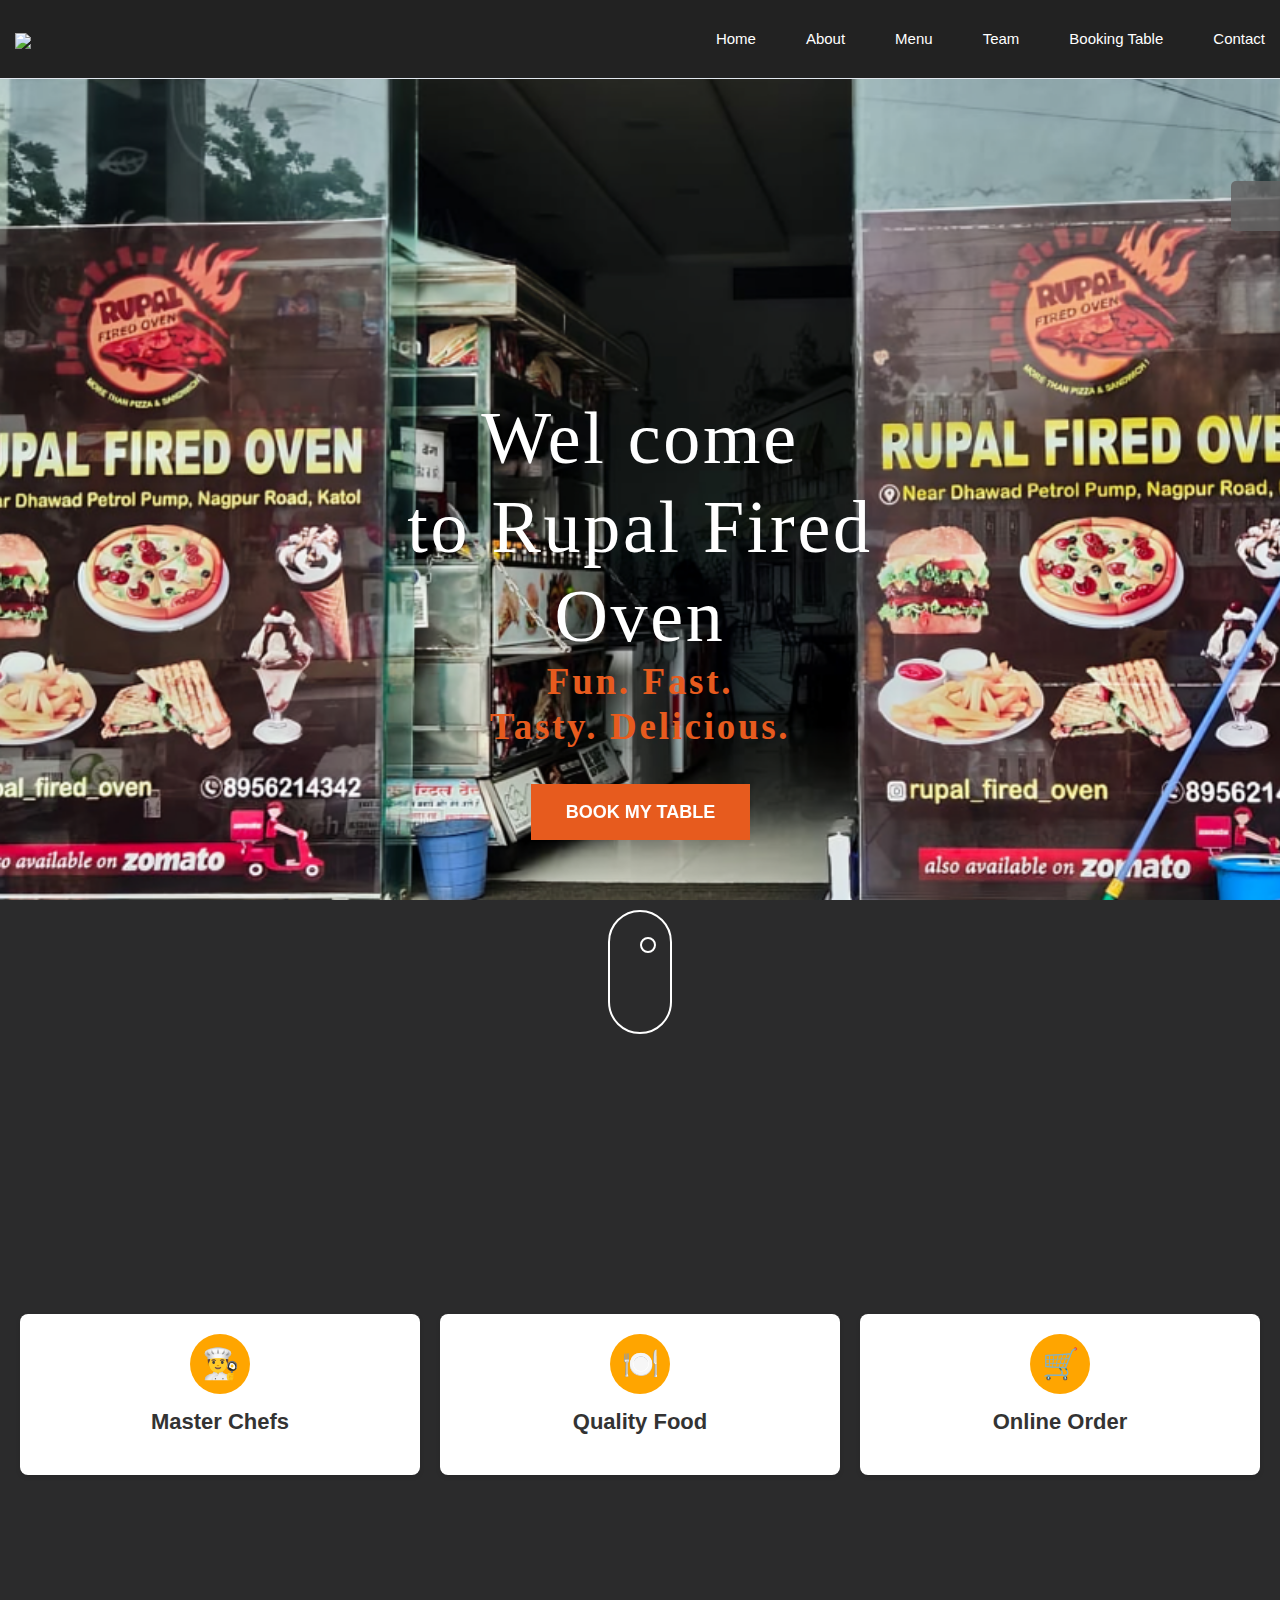
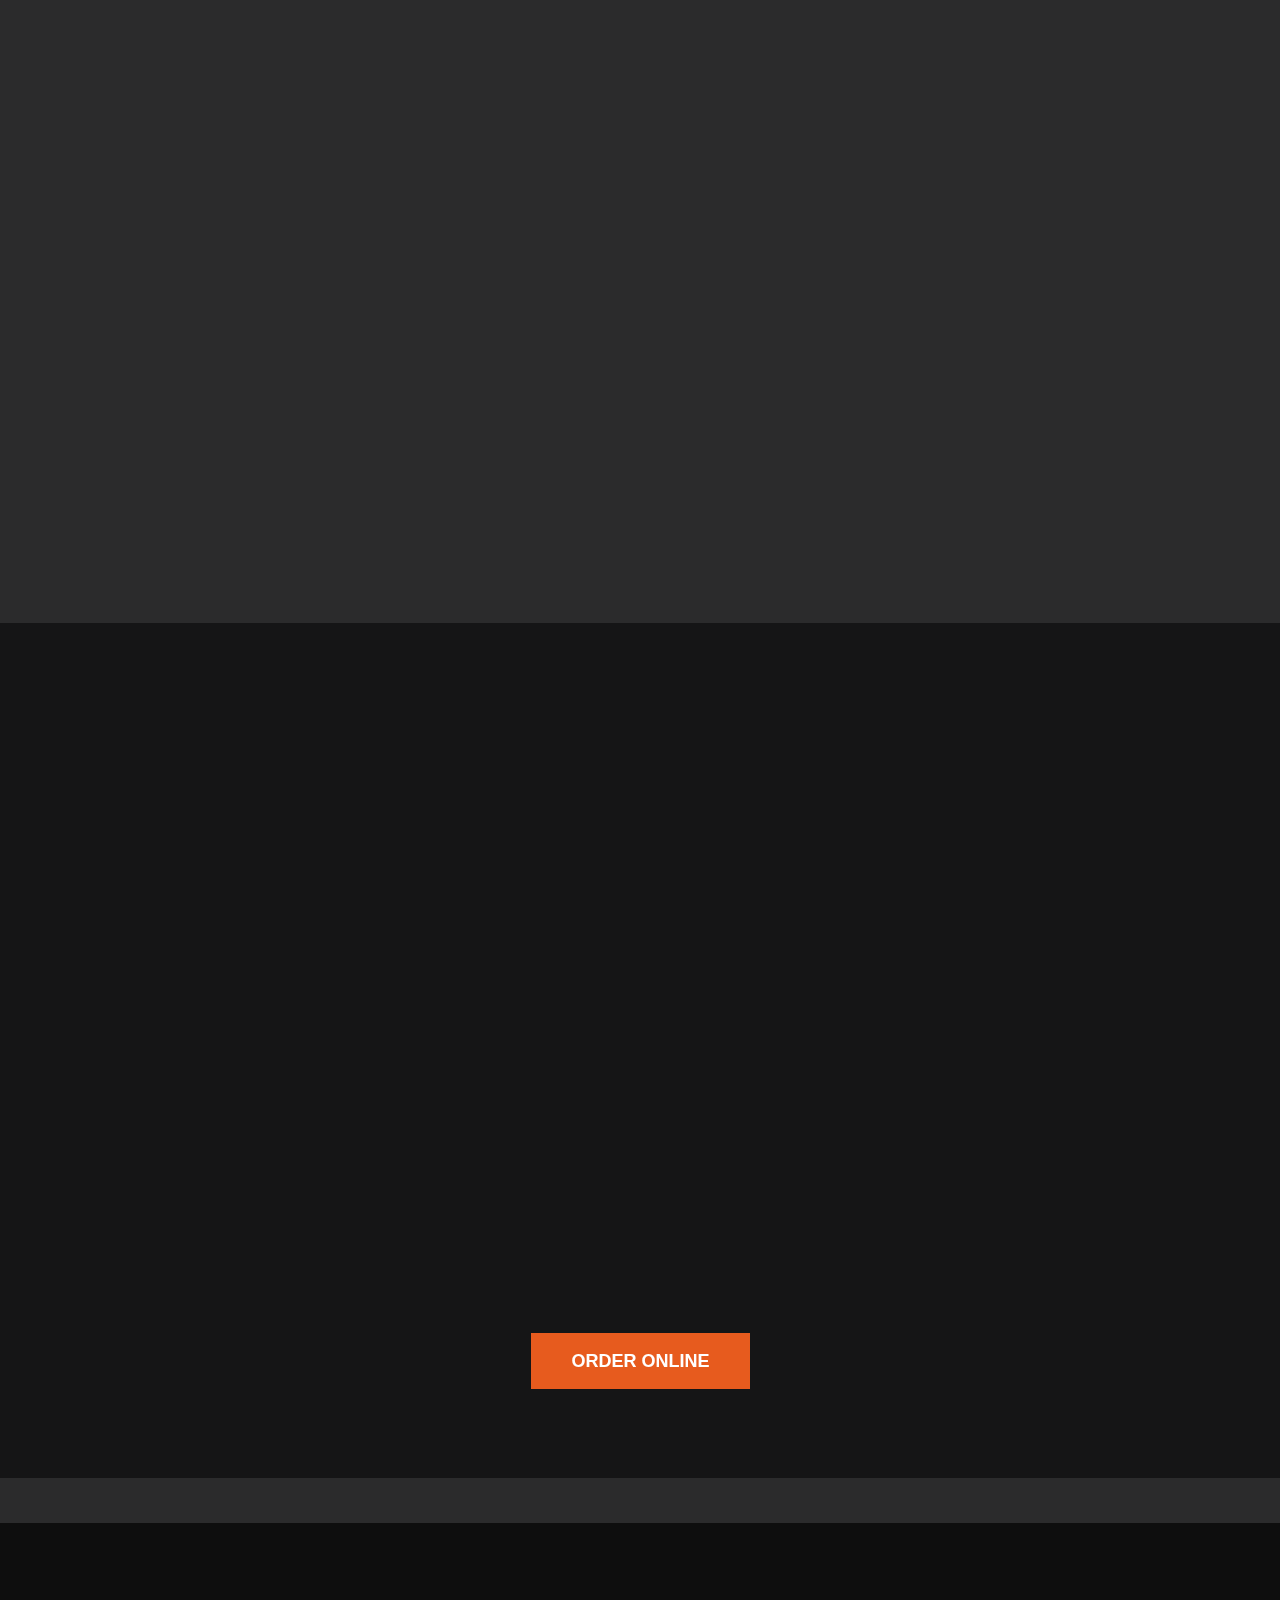
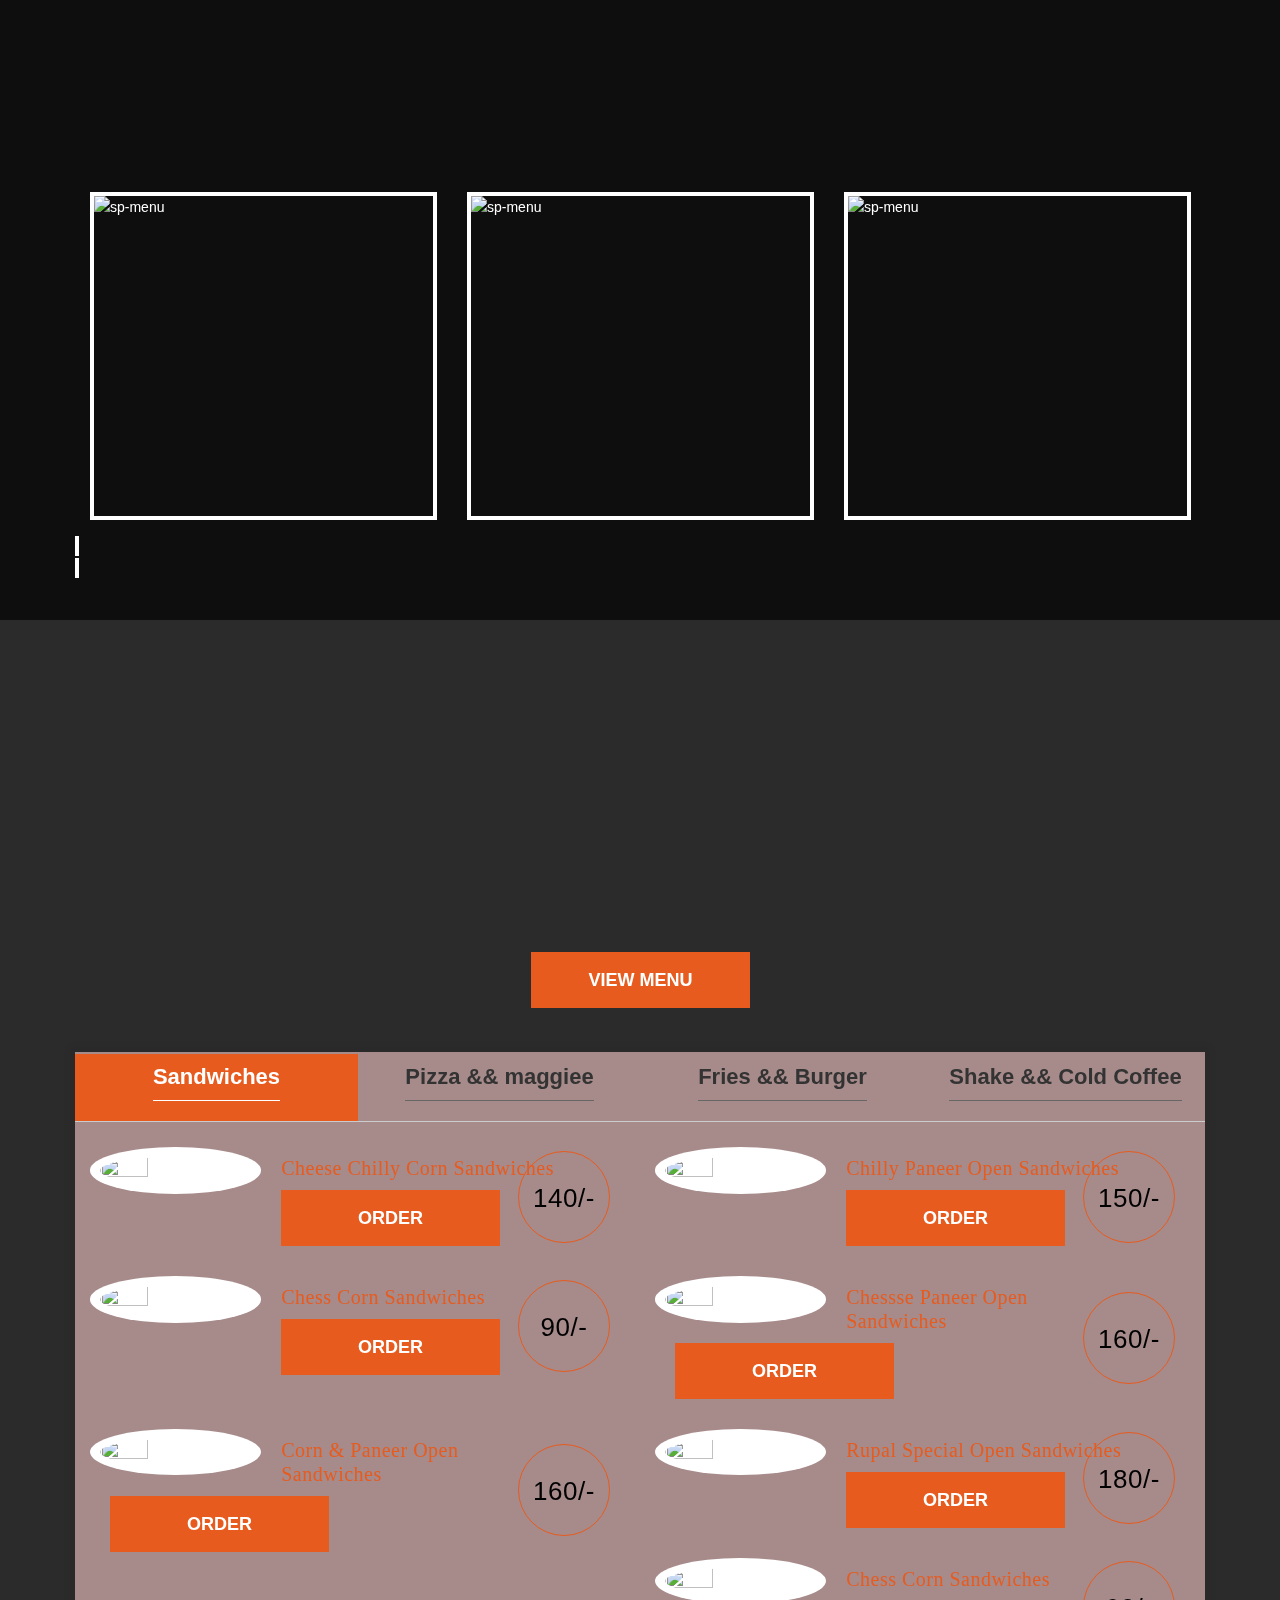
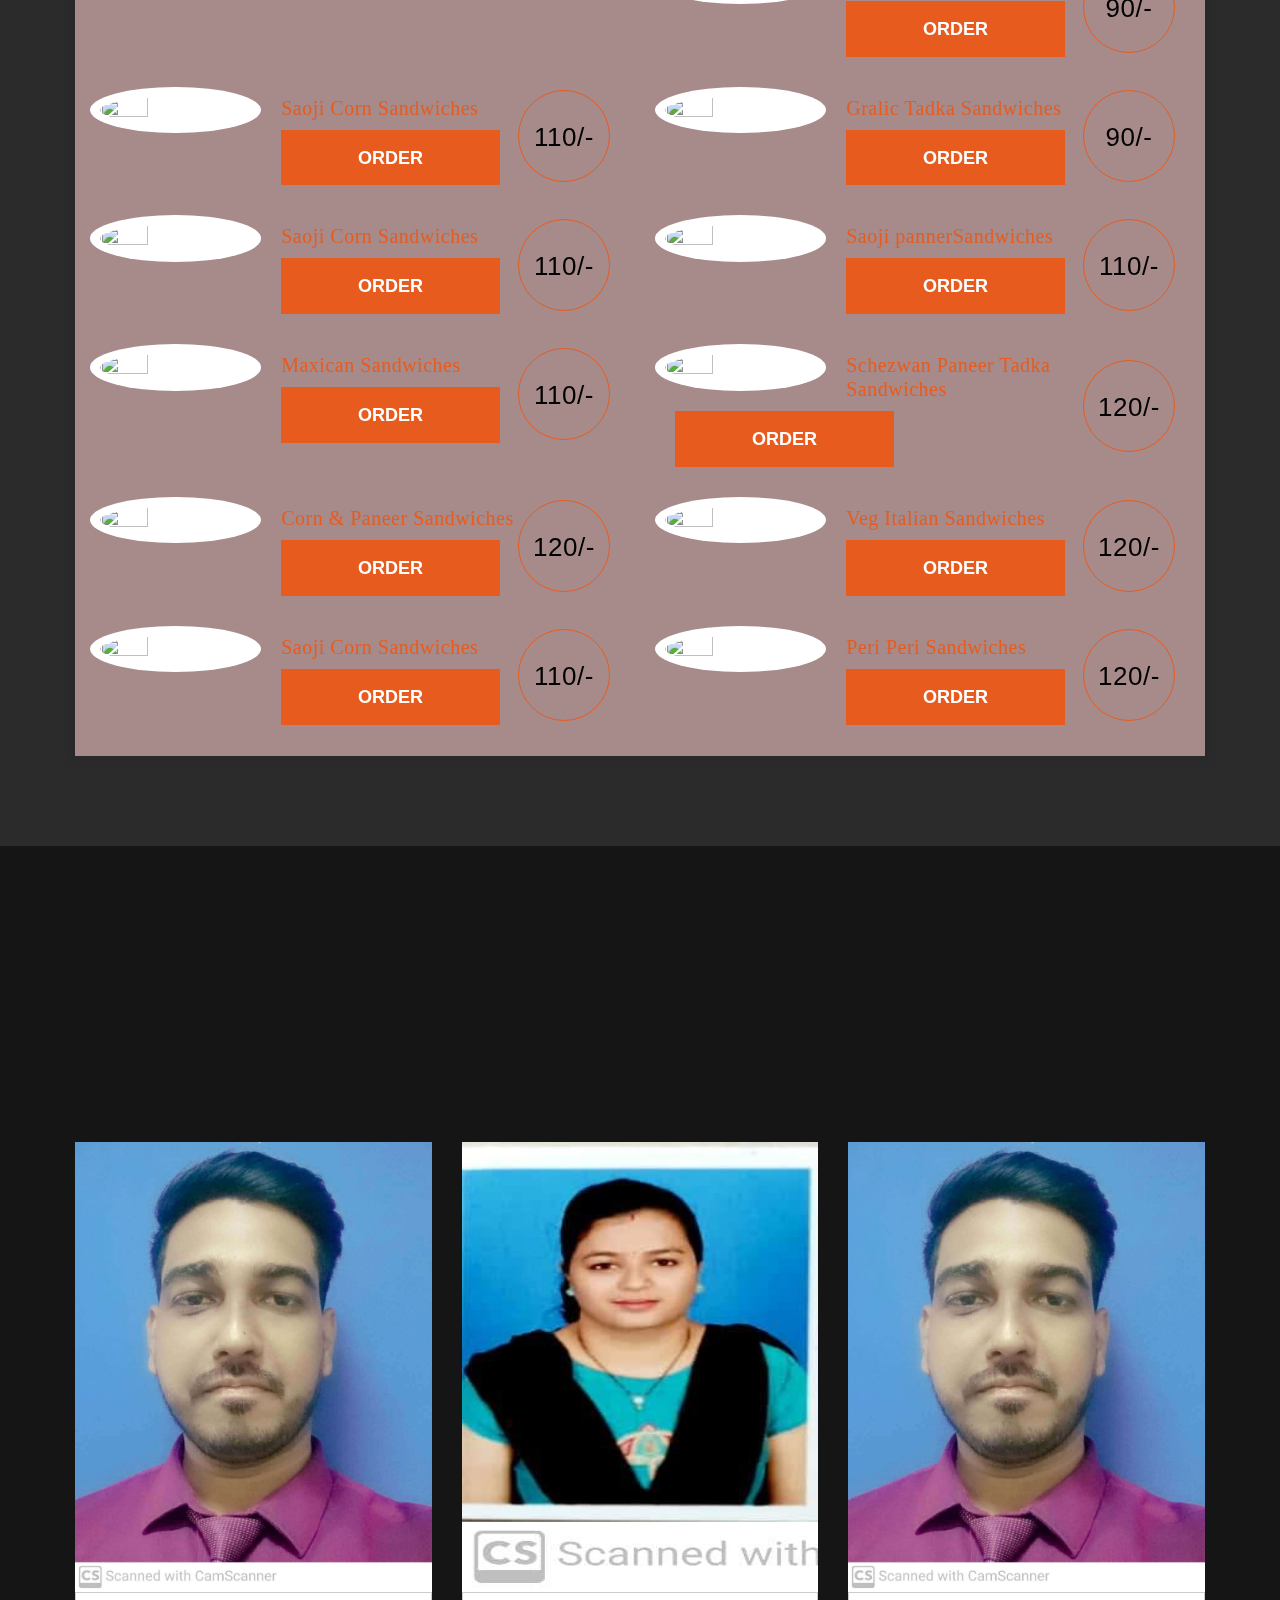
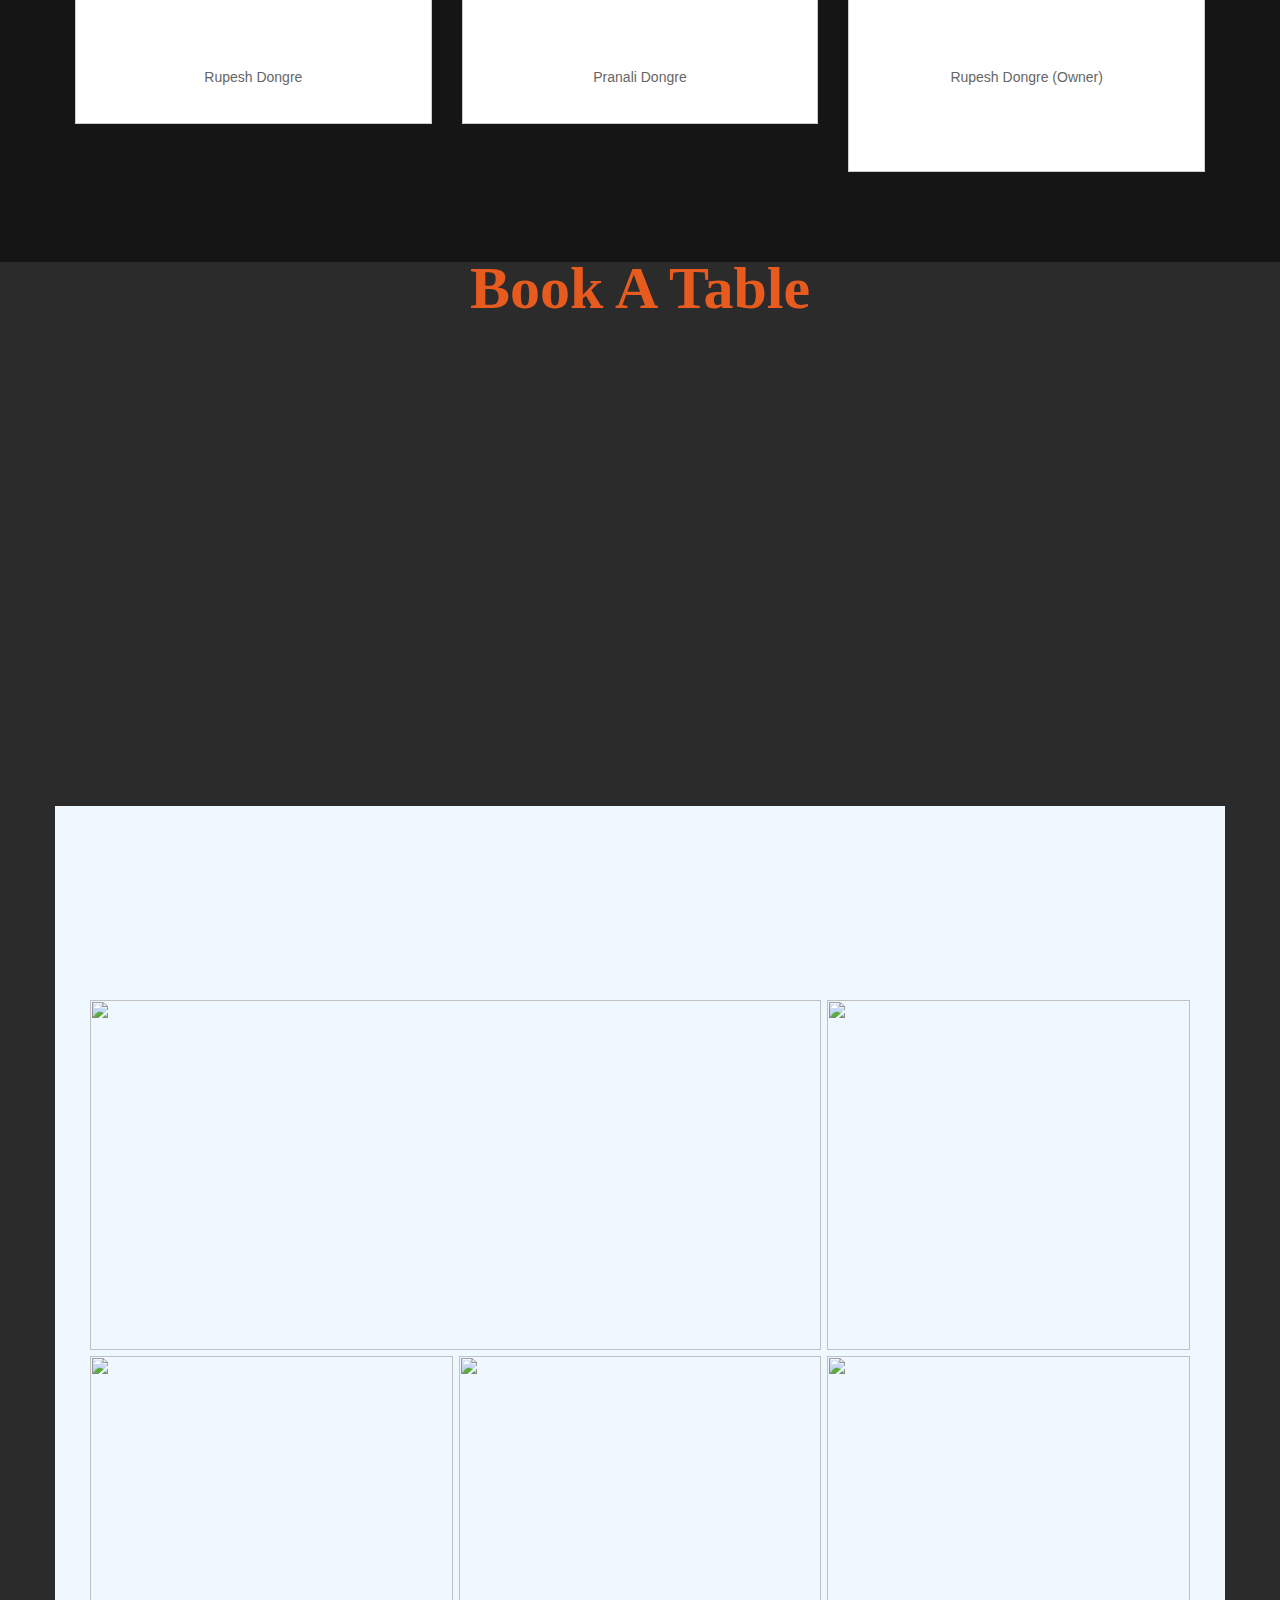
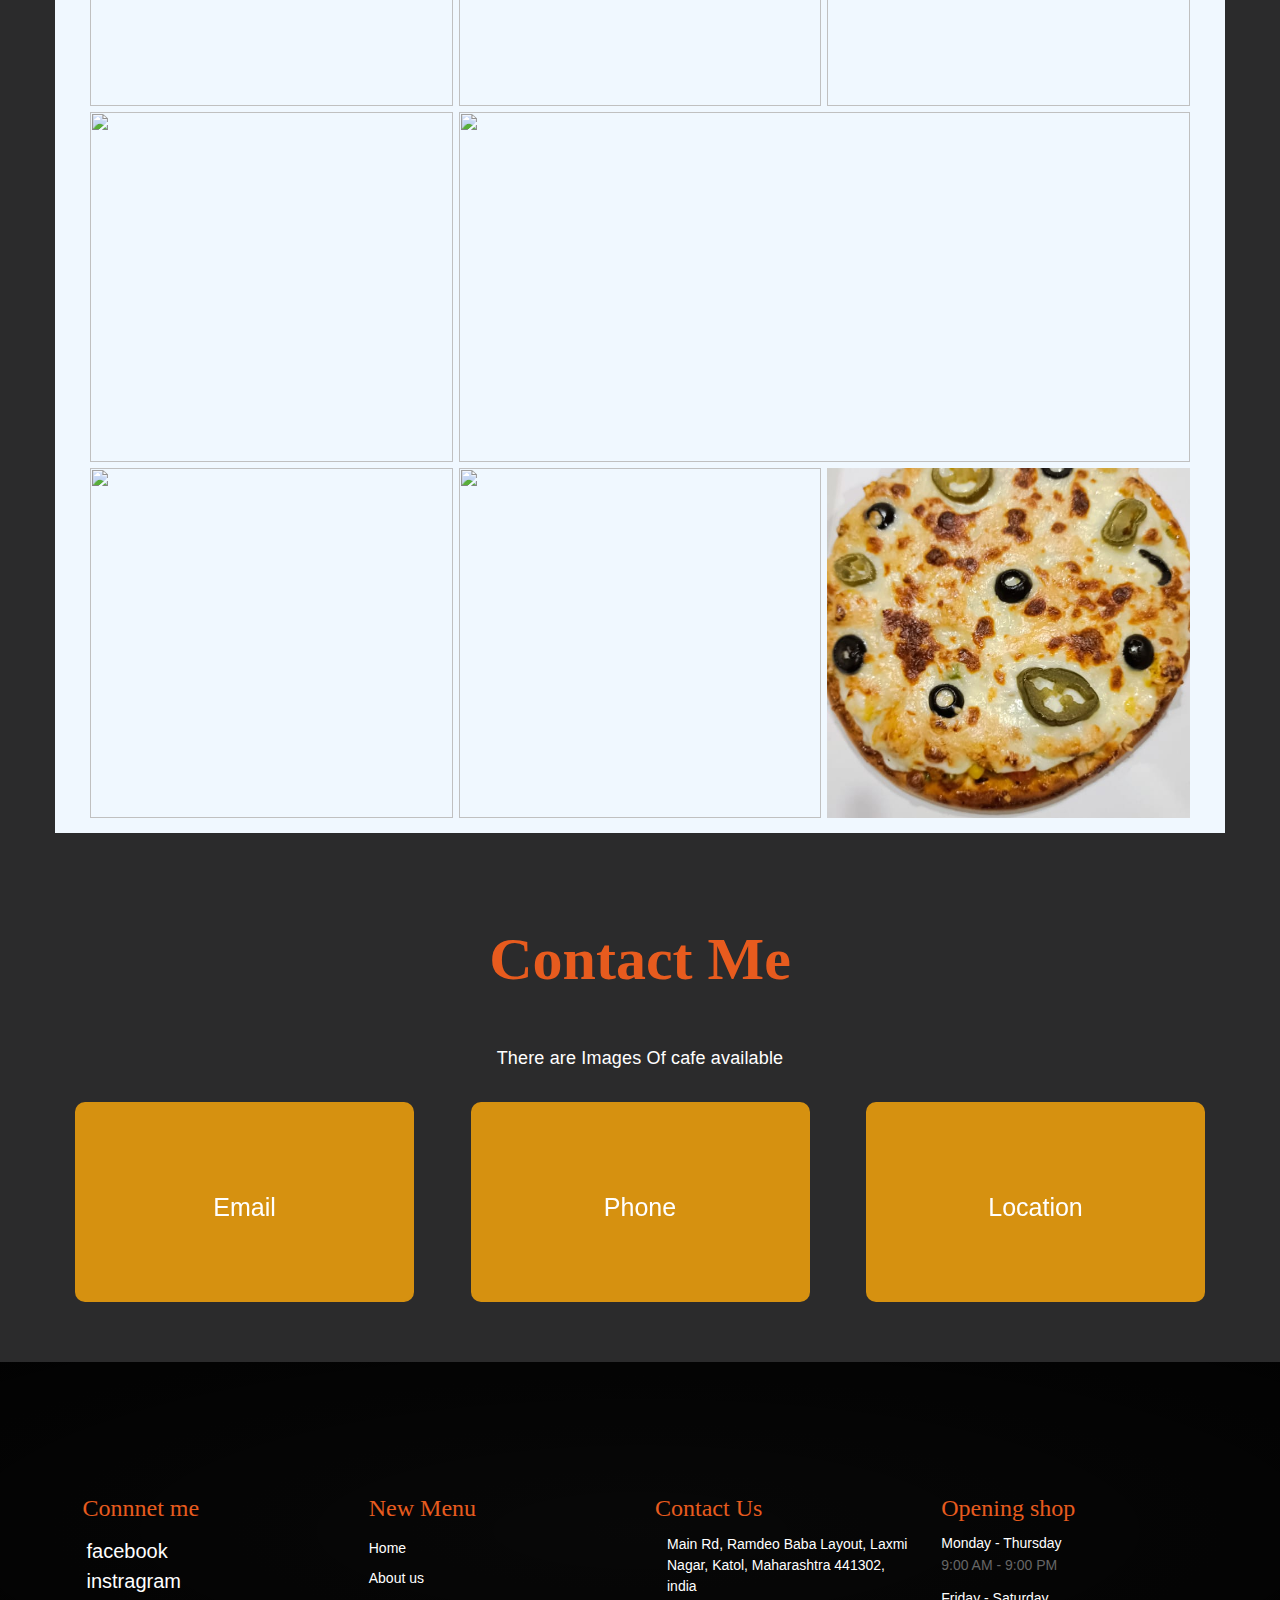
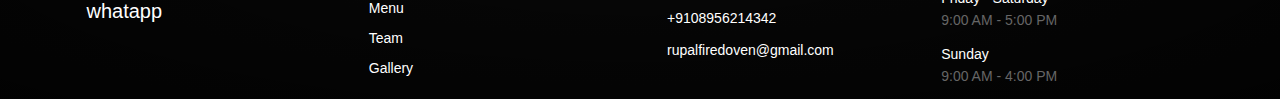
==== commit 96669186: "Add files via upload" ====
--- a/index.html
+++ b/index.html
@@ -158,7 +158,7 @@
                                 "You bean the world to me."
                             </p>
                             <div class="blog-btn-v">
-                                <a class="hvr-underline-from-center" href="./Rupesh FoodLice.pdf">See More </a>
+                                <a class="hvr-underline-from-center" href="./detail/Rupesh FoodLice.pdf">See More </a>
                             </div>
 
                         </div>
@@ -1179,18 +1179,14 @@
                             <div class="col-md-4 col-sm-6">
                                 <div class="sf-team">
                                     <div class="thumb">
-                                        <a href="#"><img
-                                                src="https://encrypted-tbn0.gstatic.com/images?q=tbn:ANd9GcTEbcdt-zOSRgVCvqsmFdxnzISPH5FLO6786w&s"
-                                                alt=""></a>
+                                        <a href="#dgg"><img
+                                                src="./staff/2.jpg"
+                                                alt="" height="450px"></a>
                                     </div>
                                     <div class="text-col">
-                                        <h3>mr.</h3>
-                                        <p>dfnfnn.</p>
-                                        <ul class="team-social">
-                                            <li><a href="#"><i class="fa fa-facebook" aria-hidden="true"></i></a></li>
-                                            <li><a href="#"><i class="fa fa-twitter" aria-hidden="true"></i></a></li>
-                                            <li><a href="#"><i class="fa fa-linkedin" aria-hidden="true"></i></a></li>
-                                        </ul>
+                                       
+                                            <h3>MR.</h3>
+                                            <p>Rupesh Dongre</p>
                                     </div>
                                 </div>
                             </div>
@@ -1198,18 +1194,14 @@
                             <div class="col-md-4 col-sm-6">
                                 <div class="sf-team">
                                     <div class="thumb">
-                                        <a href="#"><img
-                                                src="https://static.vecteezy.com/system/resources/previews/023/984/915/non_2x/businessman-or-male-character-crossed-arms-pose-in-black-suit-half-body-cartoon-character-png.png"
-                                                alt=""></a>
+                                        <a href="#dg"><img
+                                                src="./staff/WhatsApp Image 2024-08-05 at 09.16.57_e99f6305.jpg"
+                                                alt="" height="450px"></a>
                                     </div>
                                     <div class="text-col">
-                                        <h3>mr.</h3>
-                                        <p>tjtnreerherhehehehe.</p>
-                                        <ul class="team-social">
-                                            <li><a href="#"><i class="fa fa-facebook" aria-hidden="true"></i></a></li>
-                                            <li><a href="#"><i class="fa fa-twitter" aria-hidden="true"></i></a></li>
-                                            <li><a href="#"><i class="fa fa-linkedin" aria-hidden="true"></i></a></li>
-                                        </ul>
+                                    <h3>MRS.</h3>
+                                        <p>Pranali Dongre</p>
+                                       
                                     </div>
                                 </div>
                             </div>
@@ -1217,18 +1209,15 @@
                             <div class="col-md-4 col-sm-6">
                                 <div class="sf-team">
                                     <div class="thumb">
-                                        <a href="#"><img
-                                                src="https://previews.123rf.com/images/grgroup/grgroup1611/grgroup161111928/105604798-half-body-man-with-formal-shirt-vector-illustration.jpg"
-                                                alt=""></a>
+                                        <a href="#cbd"><img
+                                                src="./staff/2.jpg"
+                                                alt=""  height="450px"></a>
                                     </div>
                                     <div class="text-col">
-                                        <h3>Mr.</h3>
-                                        <p>fmtmterjejejejej.</p>
-                                        <ul class="team-social">
-                                            <li><a href="#"><i class="fa fa-facebook" aria-hidden="true"></i></a></li>
-                                            <li><a href="#"><i class="fa fa-twitter" aria-hidden="true"></i></a></li>
-                                            <li><a href="#"><i class="fa fa-linkedin" aria-hidden="true"></i></a></li>
-                                        </ul>
+                                        <h3>MR.</h3>
+                                        <p>Rupesh Dongre (Owner)</p>
+                                        <h3>Owner</h3>
+                                       
                                     </div>
                                 </div>
                             </div>
--- a/css/style.css
+++ b/css/style.css
@@ -77,7 +77,7 @@
 
 .nav-link {
     /* font-size: 1.6rem; */
-    font-size: 2rem;
+    font-size: 1.5rem;
     font-weight: 400;
     /* color: #475569; */
     color: #fff;
@@ -1029,7 +1029,7 @@
 
 .text-col h3 {
     font-family: 'nautilus_pompiliusregular';
-    font-size: 28px;
+    font-size: 32px;
 }
 
 .sf-team:hover .team-social {
@@ -1080,6 +1080,7 @@
 
 .sf-team:hover .text-col h3,
 .sf-team:hover .text-col p {
+    font-size: 32px;
     color: #fff;
     transition: all 0.5s ease-in;
     -moz-transition: all 0.5s ease-in;
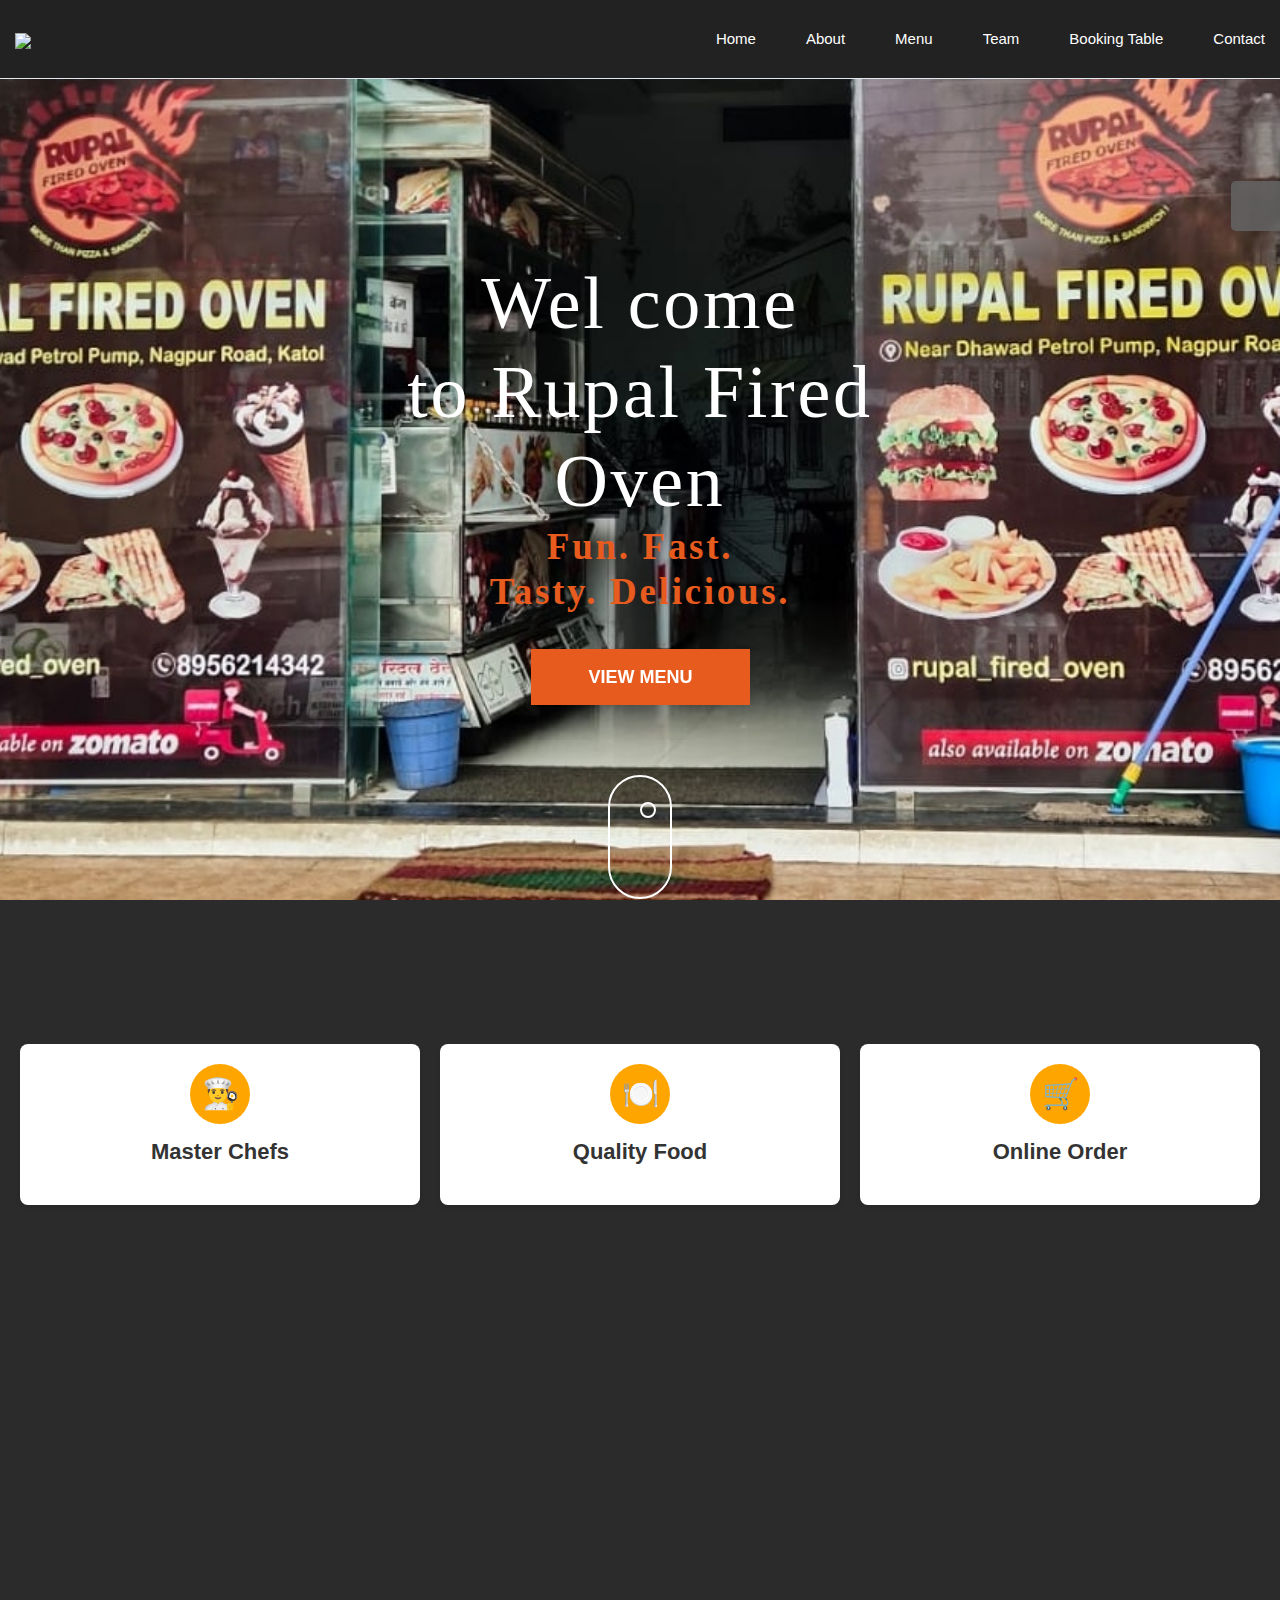
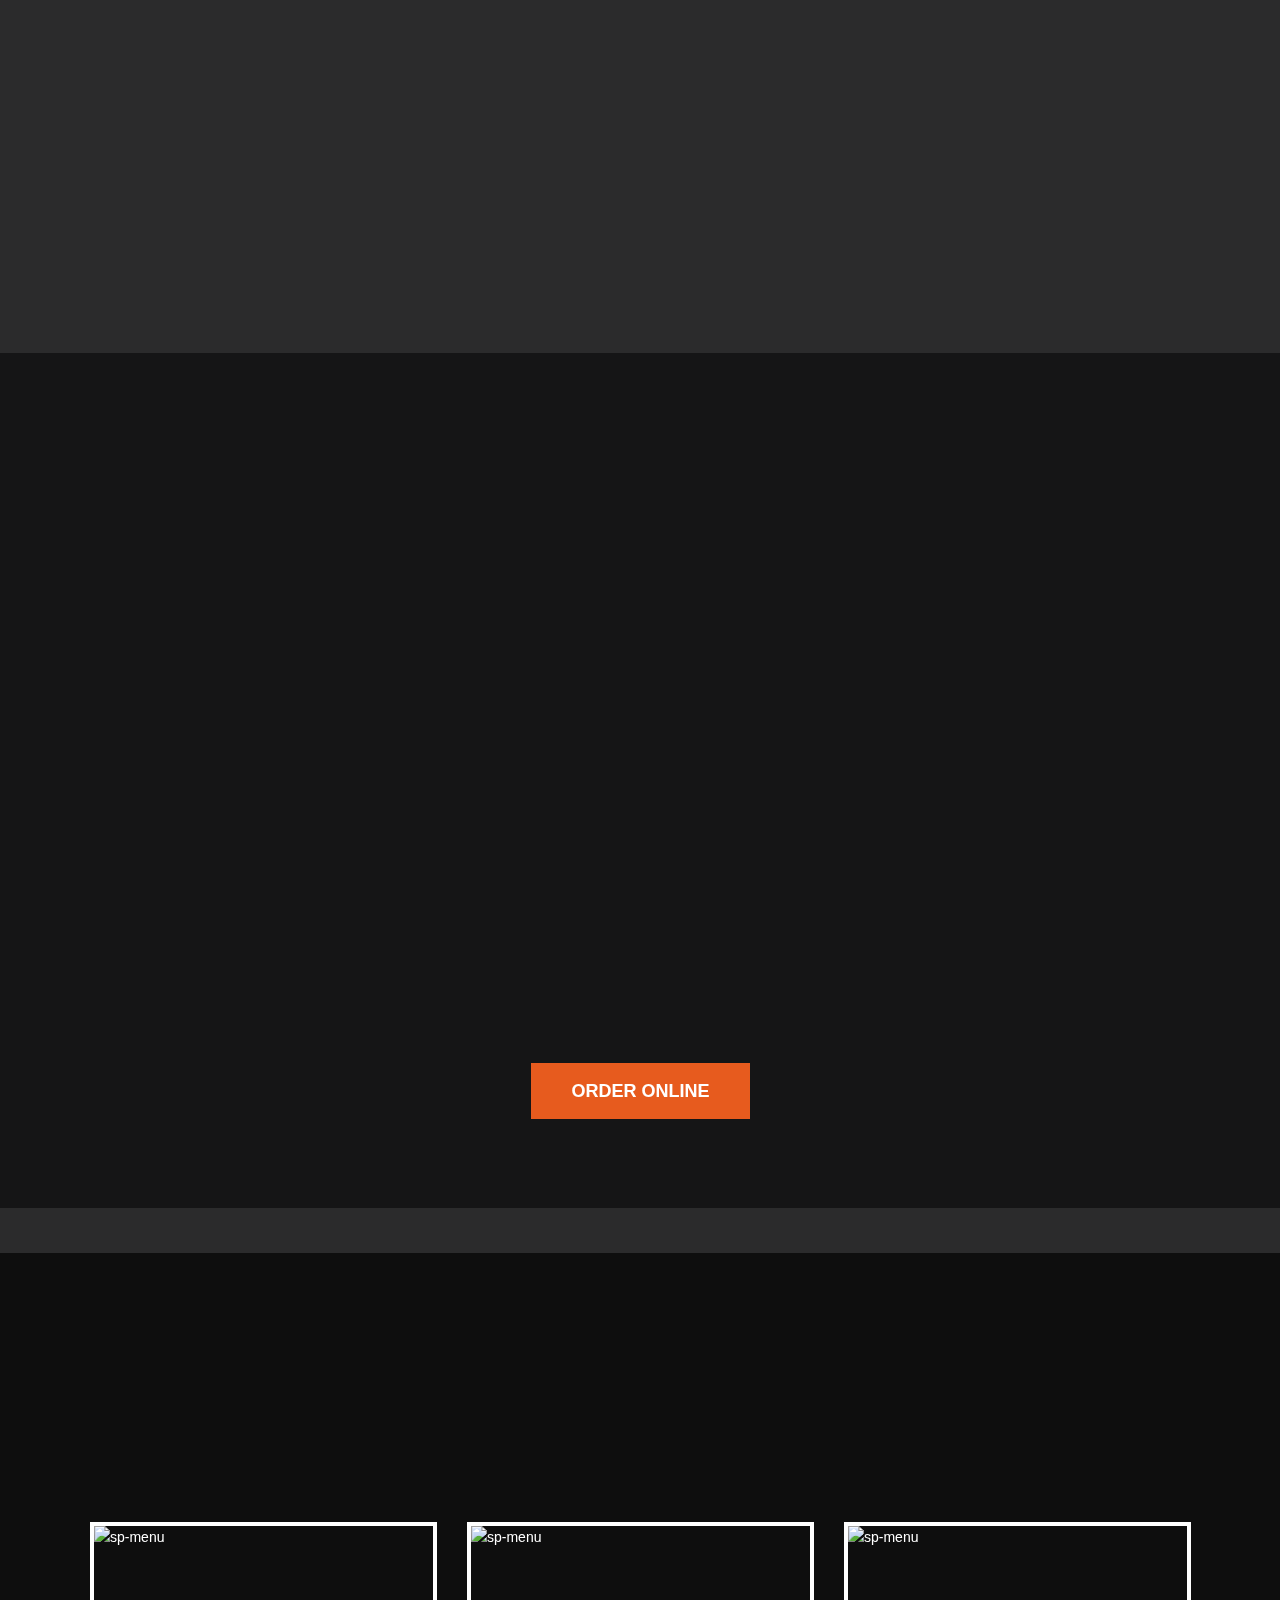
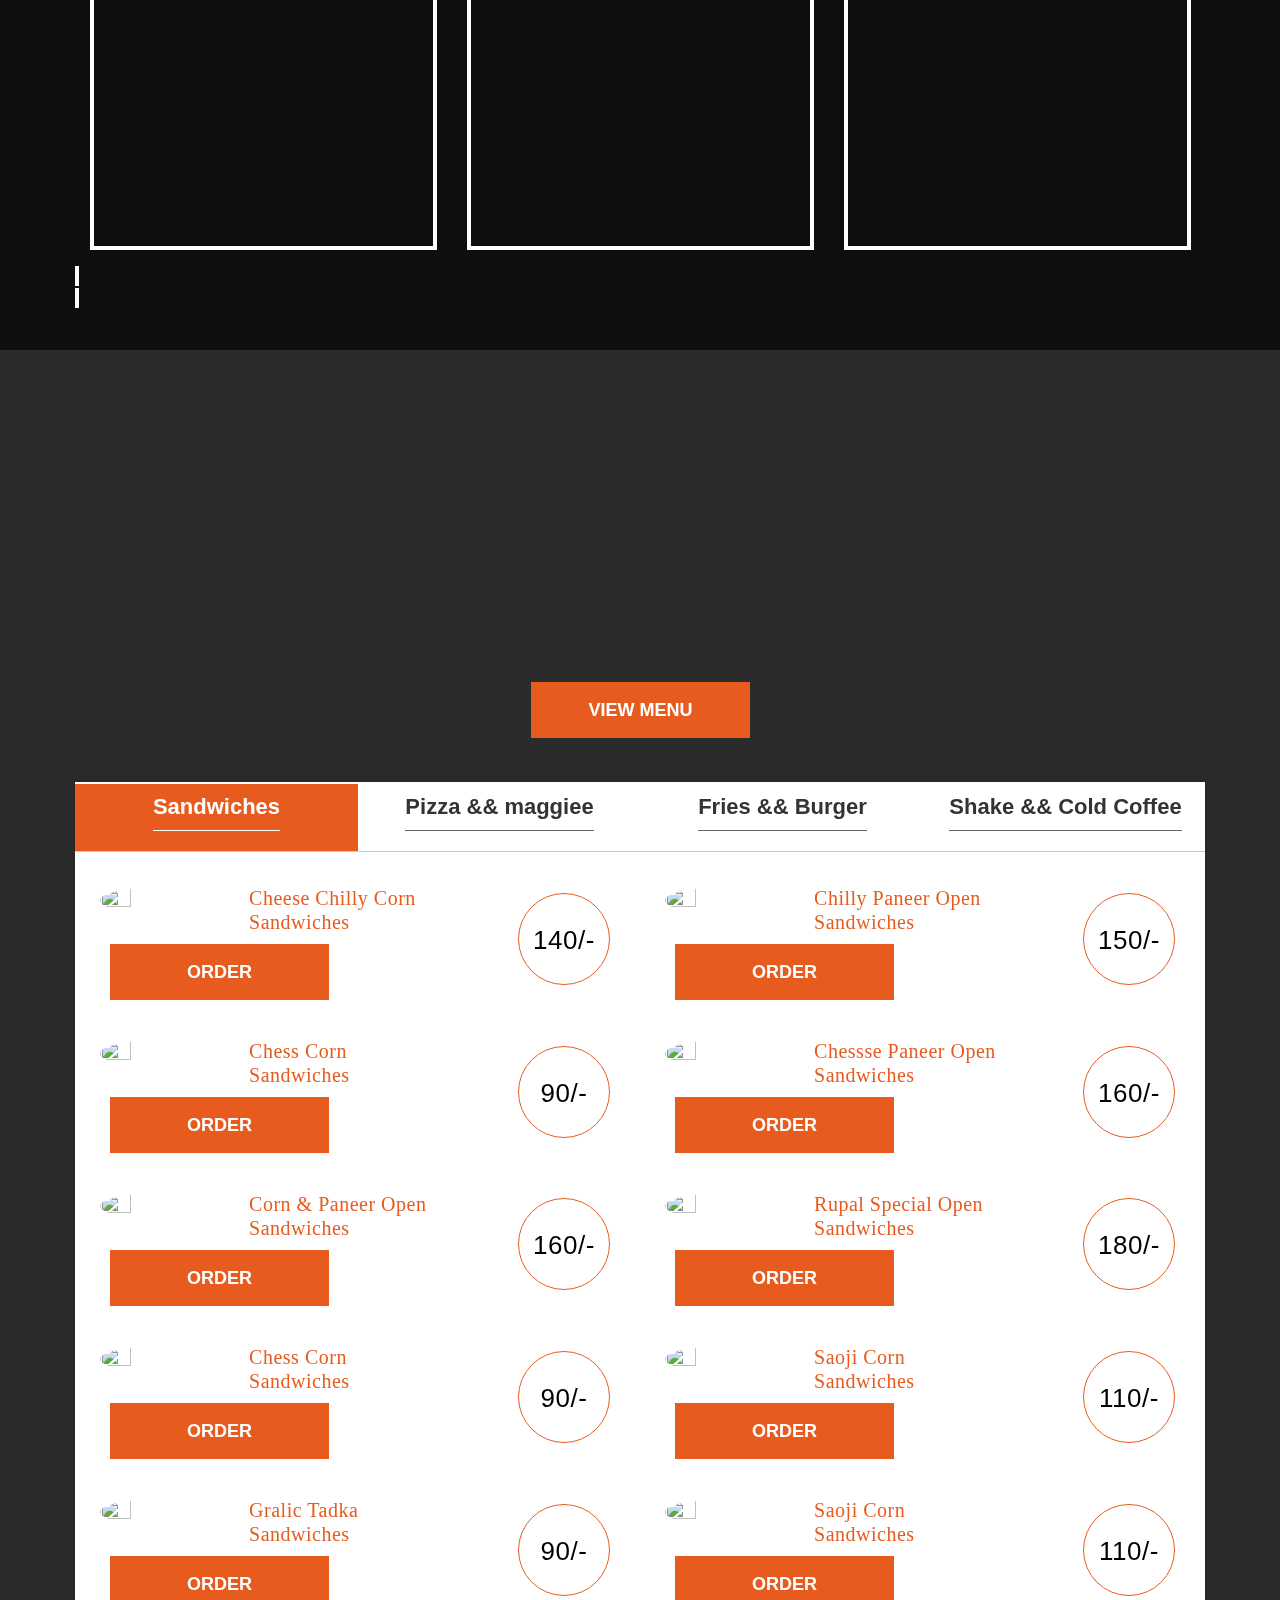
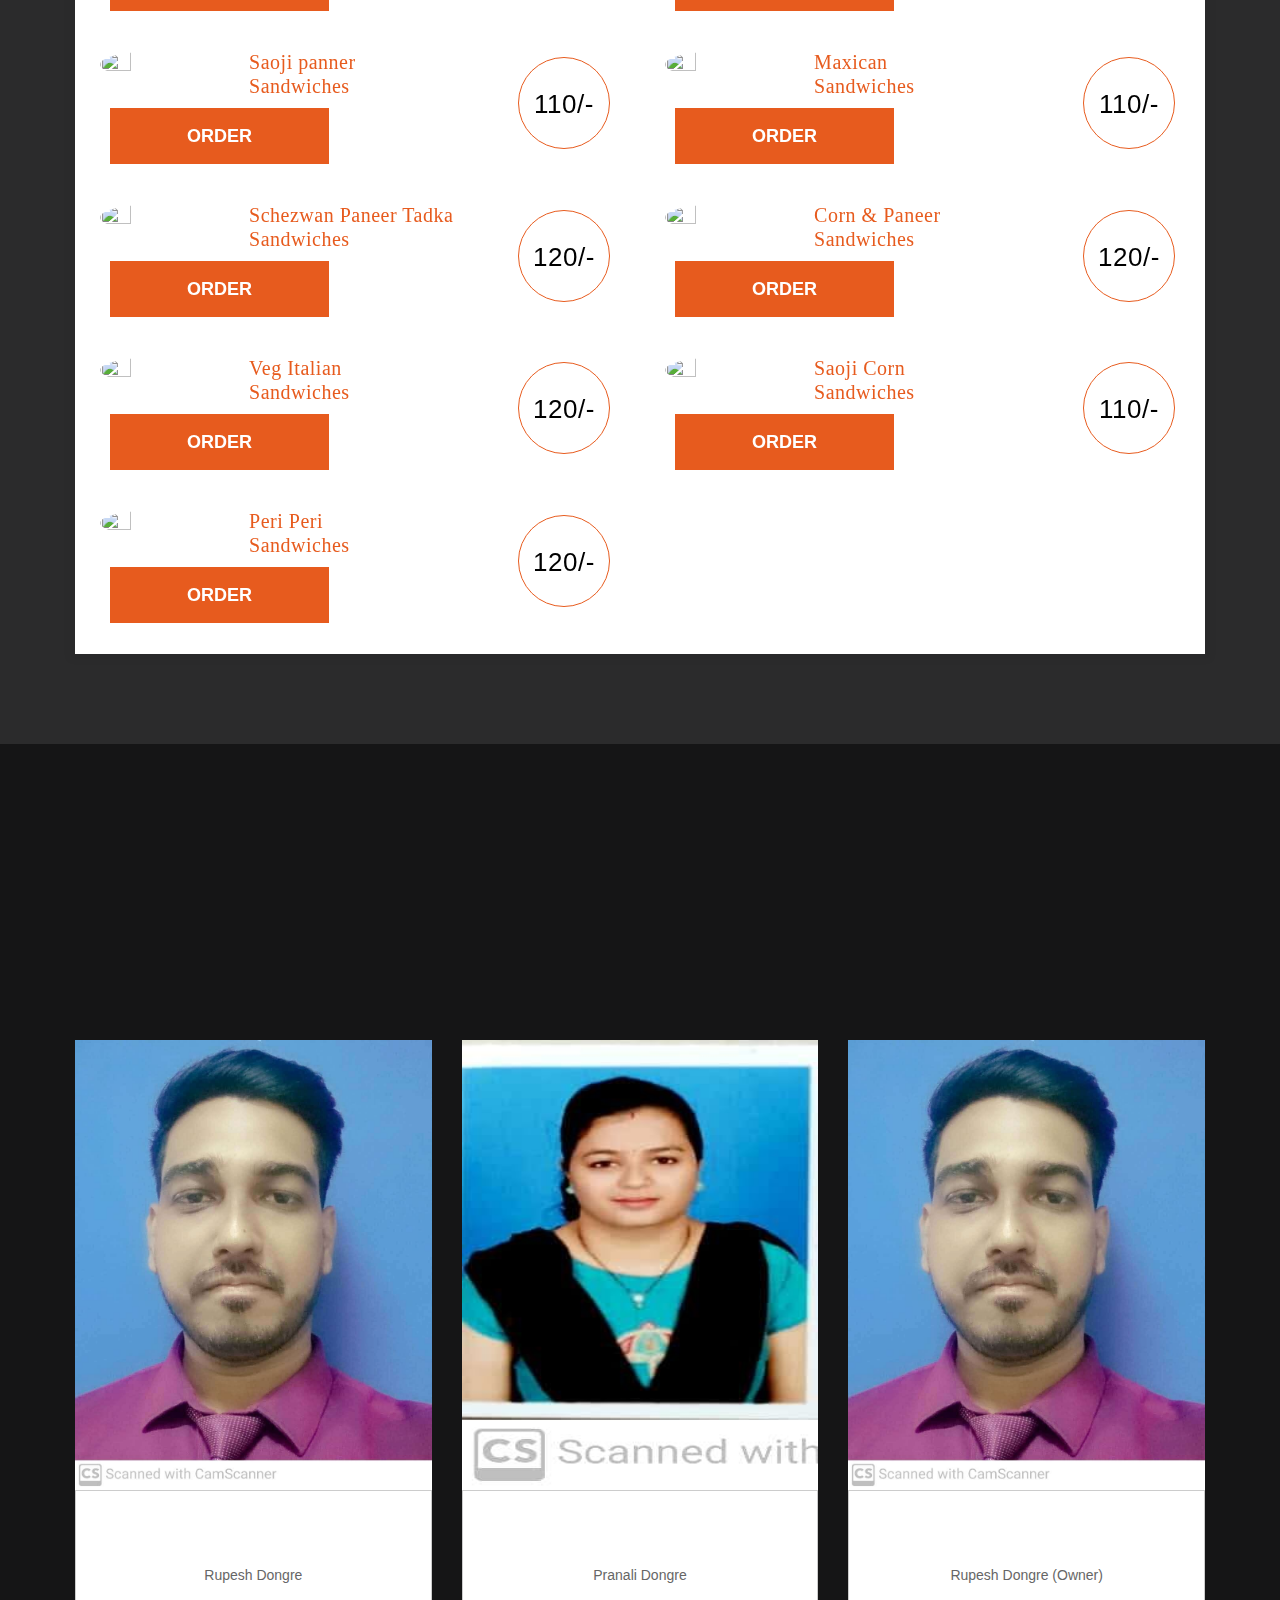
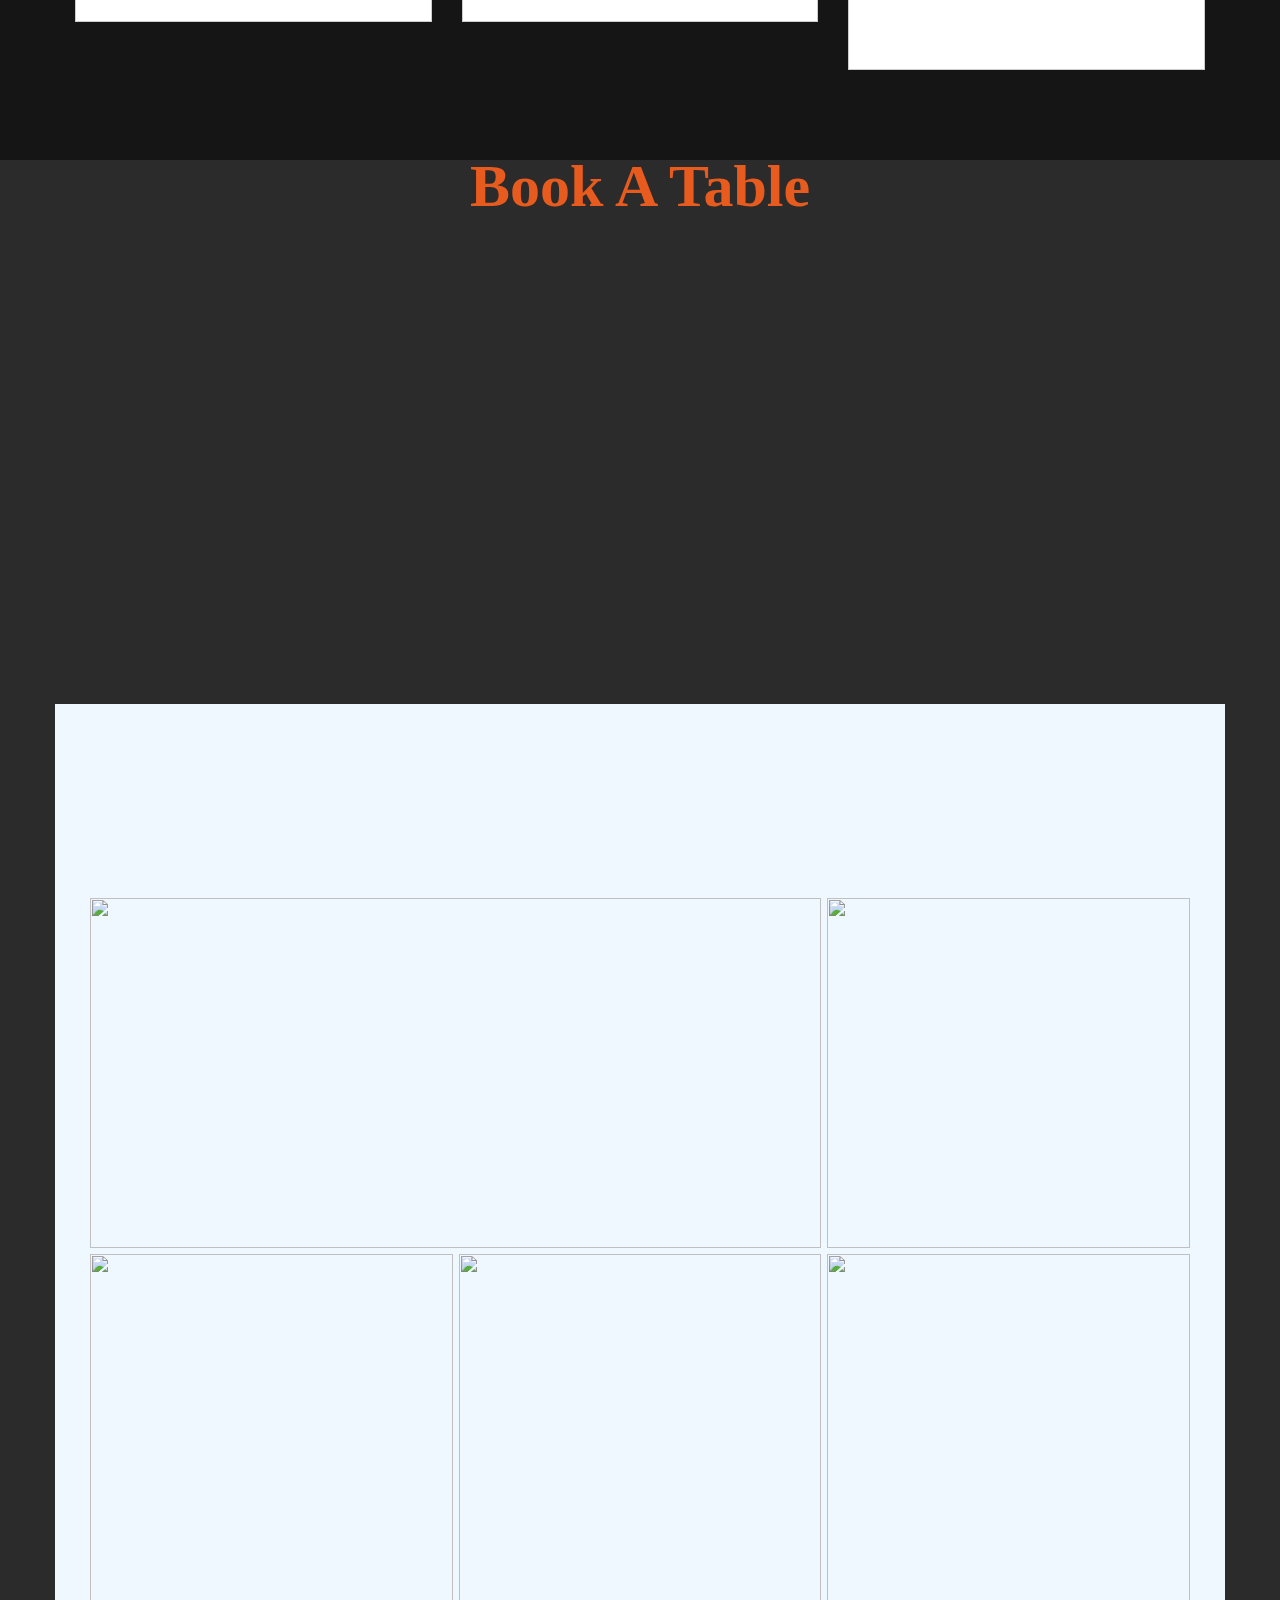
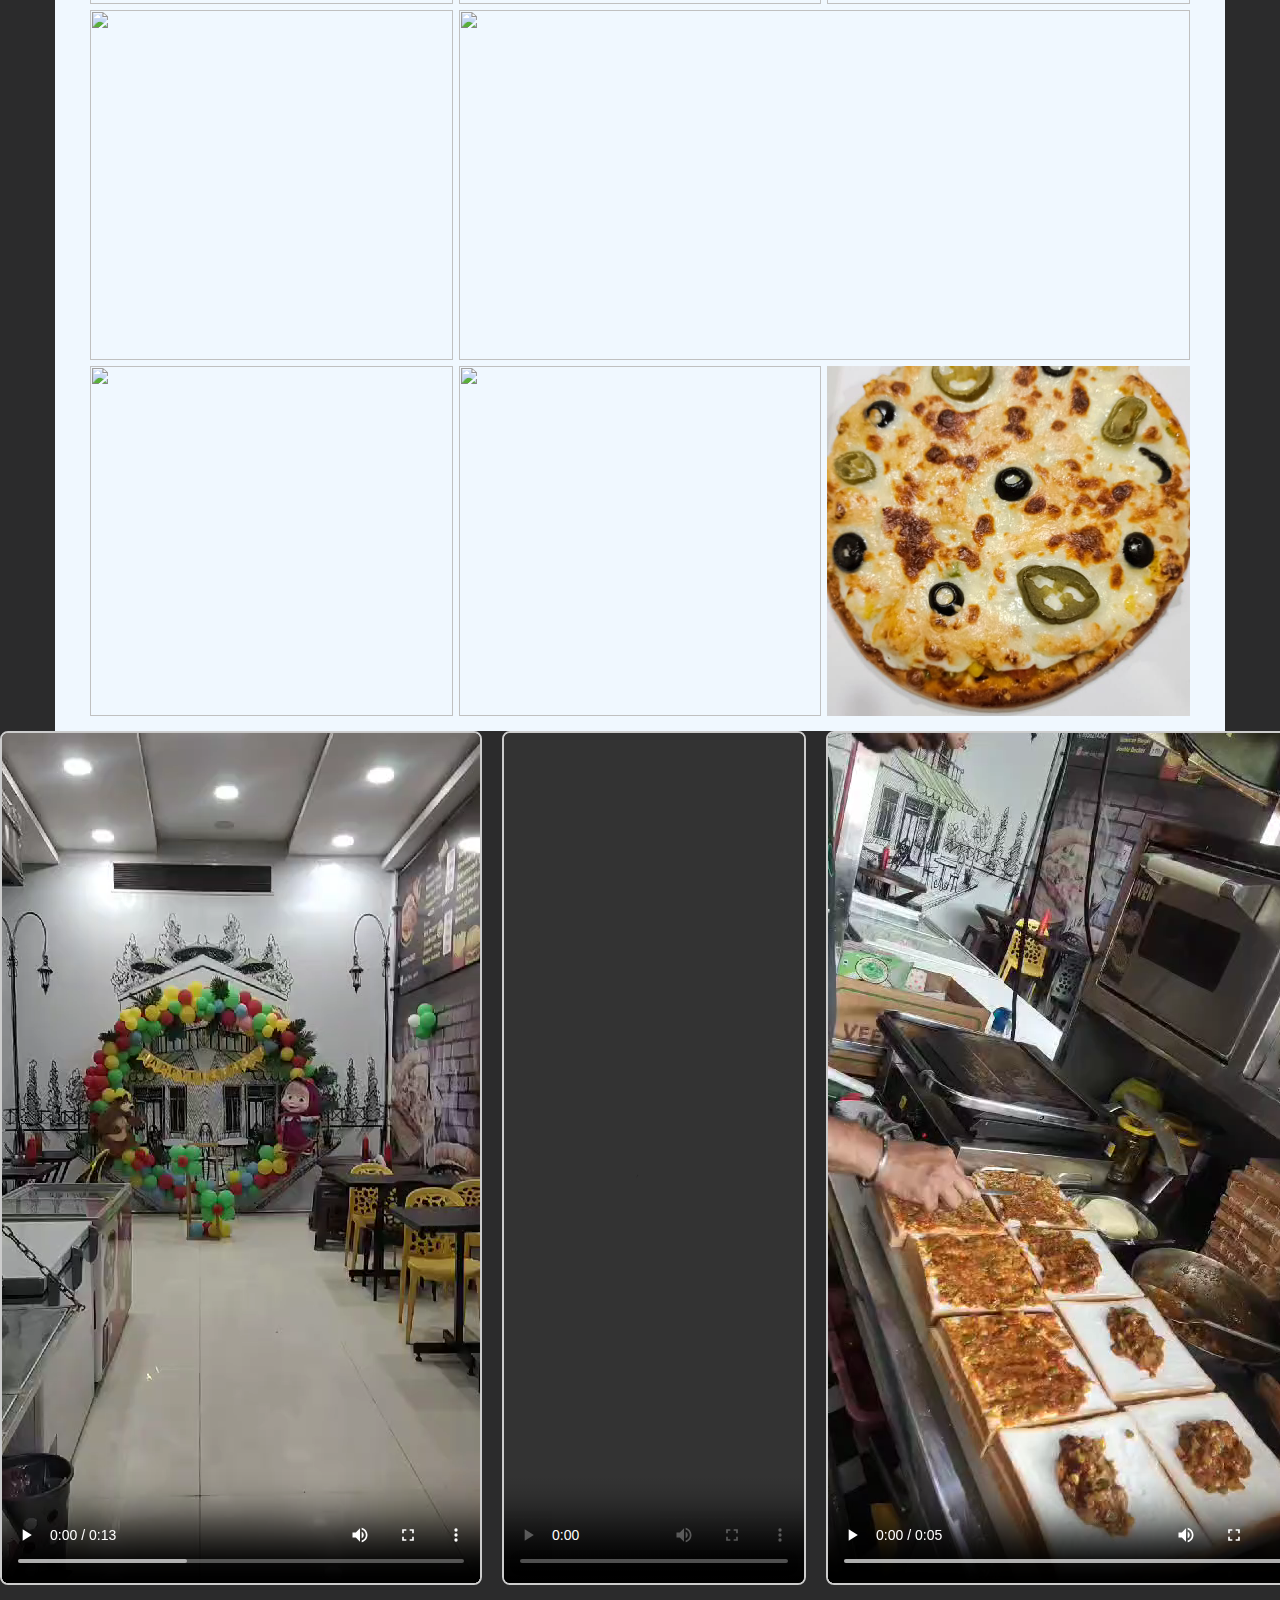
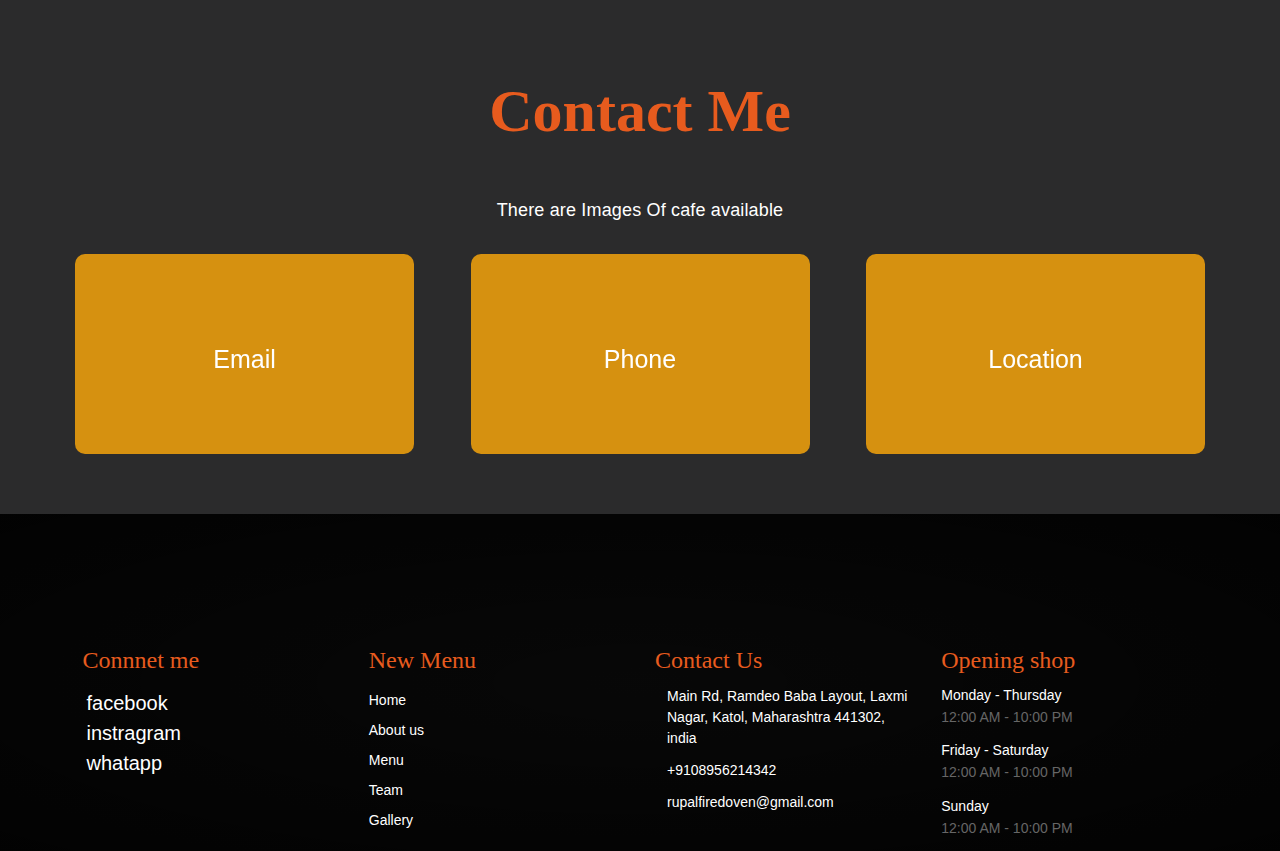
==== commit 23335cdd: "Add files via upload" ====
--- a/index.html
+++ b/index.html
@@ -94,7 +94,7 @@
                             <h2>Fun. Fast. <br> Tasty. Delicious. </h2>
 
                             <div class="book-btn">
-                                <a href="#booking" class="stable-btn hvr-underline-from-center">Book my Table</a>
+                                <a href="https://rupalfiredoven.inmyarea.in/" class="stable-btn hvr-underline-from-center">View Menu</a>
                             </div>
                             <a href="#about">
                                 <div class="mouse"></div>
@@ -197,7 +197,7 @@
                         <div class="col-md-6 col-sm-6">
                             <div class="blog-block">
                                 <div class="blog-img-box">
-                                    <img src="https://encrypted-tbn0.gstatic.com/images?q=tbn:ANd9GcS3w8wgJ-TallP8vMCtfEpz1jAaCDmfEmO6zw&s"
+                                    <img src="./offer/1.jpg"
                                         alt="" height="520px" width="500px" />
 
                                 </div>
@@ -229,7 +229,7 @@
                         <div class="col-md-6 col-sm-6">
                             <div class="blog-block">
                                 <div class="blog-img-box">
-                                    <img src="https://encrypted-tbn0.gstatic.com/images?q=tbn:ANd9GcSgw3GIr8Qfa-GL9bwK1qwIW-xbeGvUEW3Gcw&s"
+                                    <img src="./offer/2.jpg"
                                         alt="" height="520px" width="500px" />
 
                                 </div>
@@ -405,7 +405,7 @@
                                         <img src="https://encrypted-tbn0.gstatic.com/images?q=tbn:ANd9GcQ1RXypNH1Oz737Z0bBiLDzGxcuaNNoJBUOmw&s"
                                             alt="" class="img-responsive">
                                         <div>
-                                            <h3>Cheese Chilly Corn Sandwiches </h3>
+                                            <h3>Cheese Chilly Corn <br> Sandwiches </h3>
 
                                         </div>
                                         <span class="offer-price"> 140/-</span>
@@ -423,7 +423,7 @@
                                         <img src="https://encrypted-tbn0.gstatic.com/images?q=tbn:ANd9GcSloiNUDrllwEaKt_ixBAy9mjGxUF1L-I3G3Q&s"
                                             alt="" class="img-responsive">
                                         <div>
-                                            <h3>Chilly Paneer Open Sandwiches</h3>
+                                            <h3>Chilly Paneer Open <br> Sandwiches</h3>
                                         </div>
                                         <span class="offer-price"> 150/-</span>
                                         <div class="book-btn">
@@ -438,7 +438,7 @@
                                         <img src="https://www.vegrecipesofindia.com/wp-content/uploads/2013/07/corn-sandwich-recipe-1.jpg"
                                             alt="" class="img-responsive">
                                         <div>
-                                            <h3>Chess Corn Sandwiches</h3>
+                                            <h3>Chess Corn<br> Sandwiches</h3>
 
                                         </div>
                                         <span class="offer-price">90/-</span>
@@ -453,7 +453,7 @@
                                         <img src="https://encrypted-tbn0.gstatic.com/images?q=tbn:ANd9GcR3TPhx81j4MHN6hgOnbz-DEKwLsf5wW0xGsA&s"
                                             alt="" class="img-responsive">
                                         <div>
-                                            <h3>Chessse Paneer Open Sandwiches</h3>
+                                            <h3>Chessse Paneer Open<br> Sandwiches</h3>
 
                                         </div>
                                         <span class="offer-price"> 160/-</span>
@@ -468,7 +468,7 @@
                                         <img src="https://encrypted-tbn0.gstatic.com/images?q=tbn:ANd9GcSSA4dW9mVxqiHIyTmm5siihrfxwACM_S2JSQ&s"
                                             alt="" class="img-responsive">
                                         <div>
-                                            <h3>Corn & Paneer Open Sandwiches</h3>
+                                            <h3>Corn & Paneer Open <br>Sandwiches</h3>
 
                                         </div>
                                         <span class="offer-price">160/-</span>
@@ -483,7 +483,7 @@
                                         <img src="https://b.zmtcdn.com/data/dish_photos/256/4cc410e2390761d060d870fb5fe10256.jpg"
                                             alt="" class="img-responsive">
                                         <div>
-                                            <h3>Rupal Special Open Sandwiches</h3>
+                                            <h3>Rupal Special Open<br> Sandwiches</h3>
 
                                         </div>
                                         <span class="offer-price">180/-</span>
@@ -498,7 +498,7 @@
                                         <img src="https://www.vegrecipesofindia.com/wp-content/uploads/2013/07/corn-sandwich-recipe-1.jpg"
                                             alt="" class="img-responsive">
                                         <div>
-                                            <h3>Chess Corn Sandwiches</h3>
+                                            <h3>Chess Corn<br> Sandwiches</h3>
 
                                         </div>
                                         <span class="offer-price">90/-</span>
@@ -512,7 +512,7 @@
                                         <img src="https://static.toiimg.com/thumb/msid-110757109,width-960,height-1280,resizemode-6.cms"
                                             alt="" class="img-responsive">
                                         <div>
-                                            <h3>Saoji Corn Sandwiches</h3>
+                                            <h3>Saoji Corn <br>Sandwiches</h3>
 
                                         </div>
                                         <span class="offer-price">110/-</span>
@@ -526,7 +526,7 @@
                                         <img src="https://encrypted-tbn0.gstatic.com/images?q=tbn:ANd9GcT8r84_u3wfC9aGTG4_lLlYs9A7F3EUrzKWdQ&s"
                                             alt="" class="img-responsive">
                                         <div>
-                                            <h3>Gralic Tadka Sandwiches</h3>
+                                            <h3>Gralic Tadka <br>Sandwiches</h3>
 
                                         </div>
                                         <span class="offer-price">90/-</span>
@@ -540,7 +540,7 @@
                                         <img src="https://static.toiimg.com/thumb/msid-110757109,width-960,height-1280,resizemode-6.cms"
                                             alt="" class="img-responsive">
                                         <div>
-                                            <h3>Saoji Corn Sandwiches</h3>
+                                            <h3>Saoji Corn <br>Sandwiches</h3>
 
                                         </div>
                                         <span class="offer-price">110/-</span>
@@ -554,7 +554,7 @@
                                         <img src="https://encrypted-tbn0.gstatic.com/images?q=tbn:ANd9GcSIvctTc_melQlIvNxZBykis8u6VctEHl3QfQ&s"
                                             alt="" class="img-responsive">
                                         <div>
-                                            <h3>Saoji pannerSandwiches</h3>
+                                            <h3>Saoji panner<br>Sandwiches</h3>
 
                                         </div>
                                         <span class="offer-price">110/-</span>
@@ -568,7 +568,7 @@
                                         <img src="https://encrypted-tbn0.gstatic.com/images?q=tbn:ANd9GcQO-bFXlFNcZWlfNNu7QBwZhsVpKppFtGMLiA&s"
                                             alt="" class="img-responsive">
                                         <div>
-                                            <h3>Maxican Sandwiches</h3>
+                                            <h3>Maxican <br>Sandwiches</h3>
 
                                         </div>
                                         <span class="offer-price">110/-</span>
@@ -583,7 +583,7 @@
                                         <img src="https://encrypted-tbn0.gstatic.com/images?q=tbn:ANd9GcRxTk4INTqa85D-JQWuiv83gRk7w5Ez_y8wLI0jVOlawOVPSSGUU_IF1PBiH4oEAsJlxkA&usqp=CAU"
                                             alt="" class="img-responsive">
                                         <div>
-                                            <h3>Schezwan Paneer Tadka Sandwiches</h3>
+                                            <h3>Schezwan Paneer Tadka<br> Sandwiches</h3>
 
                                         </div>
                                         <span class="offer-price">120/-</span>
@@ -597,7 +597,7 @@
                                         <img src="https://encrypted-tbn0.gstatic.com/images?q=tbn:ANd9GcSF3ZzbKqqA_IL3jc5AHqaYfovUldW65ijz9w&s"
                                             alt="" class="img-responsive">
                                         <div>
-                                            <h3>Corn & Paneer Sandwiches</h3>
+                                            <h3>Corn & Paneer <br>Sandwiches</h3>
 
                                         </div>
                                         <span class="offer-price">120/-</span>
@@ -611,7 +611,7 @@
                                         <img src="https://www.watchwhatueat.com/wp-content/uploads/2017/01/Italian-Veggie-Sandwich-Recipe-Watch-What-U-Eat-4.jpg"
                                             alt="" class="img-responsive">
                                         <div>
-                                            <h3>Veg Italian Sandwiches</h3>
+                                            <h3>Veg Italian <br>Sandwiches</h3>
 
                                         </div>
                                         <span class="offer-price">120/-</span>
@@ -625,7 +625,7 @@
                                         <img src="https://static.toiimg.com/thumb/msid-110757109,width-960,height-1280,resizemode-6.cms"
                                             alt="" class="img-responsive">
                                         <div>
-                                            <h3>Saoji Corn Sandwiches</h3>
+                                            <h3>Saoji Corn<br> Sandwiches</h3>
 
                                         </div>
                                         <span class="offer-price">110/-</span>
@@ -639,7 +639,7 @@
                                         <img src="https://la-forte.com/cdn/shop/articles/Peri-Peri-Chicken-Sandwich.png?v=1669014055"
                                             alt="" class="img-responsive">
                                         <div>
-                                            <h3>Peri Peri Sandwiches</h3>
+                                            <h3>Peri Peri <br>Sandwiches</h3>
 
                                         </div>
                                         <span class="offer-price">120/-</span>
@@ -1150,7 +1150,7 @@
                 document.getElementById("menuItemOrder").style.display = "none"; // Hide the form after submission
 
                 // Open WhatsApp with a pre-filled message
-                var phoneNumber = "+918788209773"; // Replace with your phone number
+                var phoneNumber = "+918956214342"; // Replace with your phone number
                 var message = "Hello, I would like to place an order."; // Replace with your custom message
                 var whatsappUrl = "https://wa.me/" + phoneNumber + "?text=" + encodeURIComponent(message);
                 window.open(whatsappUrl, "_blank");
@@ -1539,12 +1539,27 @@
                                 </div>
                             </div>
                         </div>
+                       
                     </div>
                     <!-- end gal-container -->
                 </div>
                 <!-- end col -->
             </div>
             <!-- end row -->
+        </div>
+        <div class="video-container">
+            <video controls>
+                <source src="./video/1.mp4" type="video/mp4">
+                Your browser does not support the video tag.
+            </video>
+            <video controls>
+                <source src="./video/2.mp4" type="video/mp4">
+                Your browser does not support the video tag.
+            </video>
+            <video controls>
+                <source src="./video/3.mp4" type="video/mp4">
+                Your browser does not support the video tag.
+            </video>
         </div>
         <!-- end container -->
     </div>
@@ -1715,15 +1730,15 @@
                                 <ul>
                                     <li>
                                         <p>Monday - Thursday </p>
-                                        <span> 9:00 AM - 9:00 PM</span>
+                                        <span> 12:00 AM - 10:00 PM</span>
                                     </li>
                                     <li>
                                         <p>Friday - Saturday </p>
-                                        <span> 9:00 AM - 5:00 PM</span>
+                                        <span> 12:00 AM - 10:00 PM</span>
                                     </li>
                                     <li>
                                         <p> Sunday </p>
-                                        <span> 9:00 AM - 4:00 PM</span>
+                                        <span> 12:00 AM - 10:00 PM</span>
                                     </li>
                                 </ul>
                             </div>
--- a/css/style.css
+++ b/css/style.css
@@ -365,10 +365,10 @@
 -------------------------------------------------------------------*/
 
 .banner {
-    background: url(../images/homegate\ \(1\).png) no-repeat center top;
+    background: url(../img/gate.jpg) no-repeat center top;
     background-attachment: fixed;
     background-size: cover;
-    height: 130vh;
+    height: 40vh;
     min-height: 100%;
     
 }
@@ -871,7 +871,7 @@
 }
 
 .tab-menu {
-    background: #a78a8a;
+    background: #ffffff;
     padding: 2px 0px;
     box-shadow: 0 0 8px 5px rgba(0, 0, 0, 0.05);
 }
@@ -883,8 +883,8 @@
 }
 
 .offer-item img {
-    width: 32%;
-    height: 40%;
+    width: 26%;
+    height: 30%;
     float: left;
     padding: 10px;
     background: #fff;
@@ -2260,6 +2260,18 @@
     display: block;
 }
 
+.video-container {
+    display: flex;
+    gap: 20px;
+}
+
+video {
+    max-width: 45%;
+    border: 2px solid #ccc;
+    border-radius: 8px;
+}
+
+
 .slick-track:before,
 .slick-track:after {
     display: table;
--- a/css/responsive.css
+++ b/css/responsive.css
@@ -54,7 +54,7 @@
 		background: url(../images/f4200489-8952-4fec-a4fe-a16df9c91ac6.png) no-repeat center top;
 		background-attachment: fixed;
 		background-size: cover;
-		height: 130vh;
+		height: 50vh;
 		width: 100%;
 	}
 	.team-main{
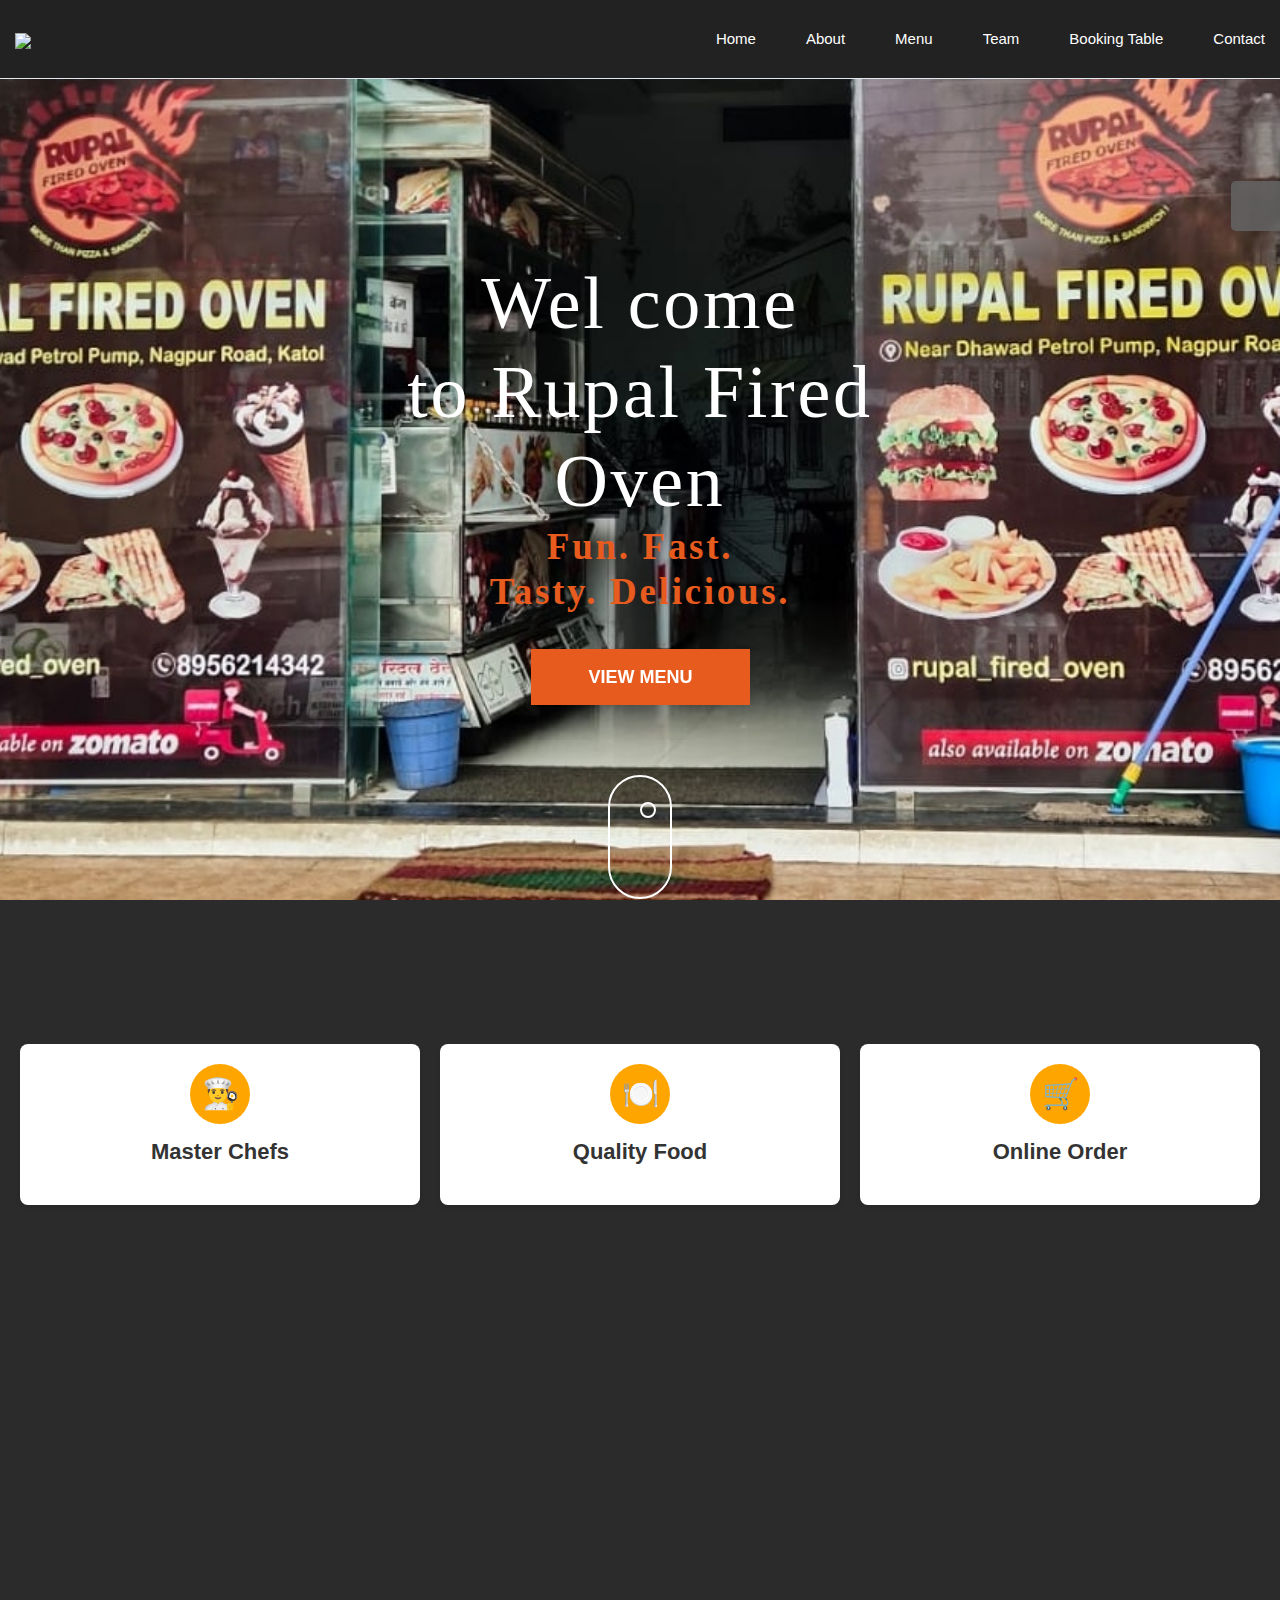
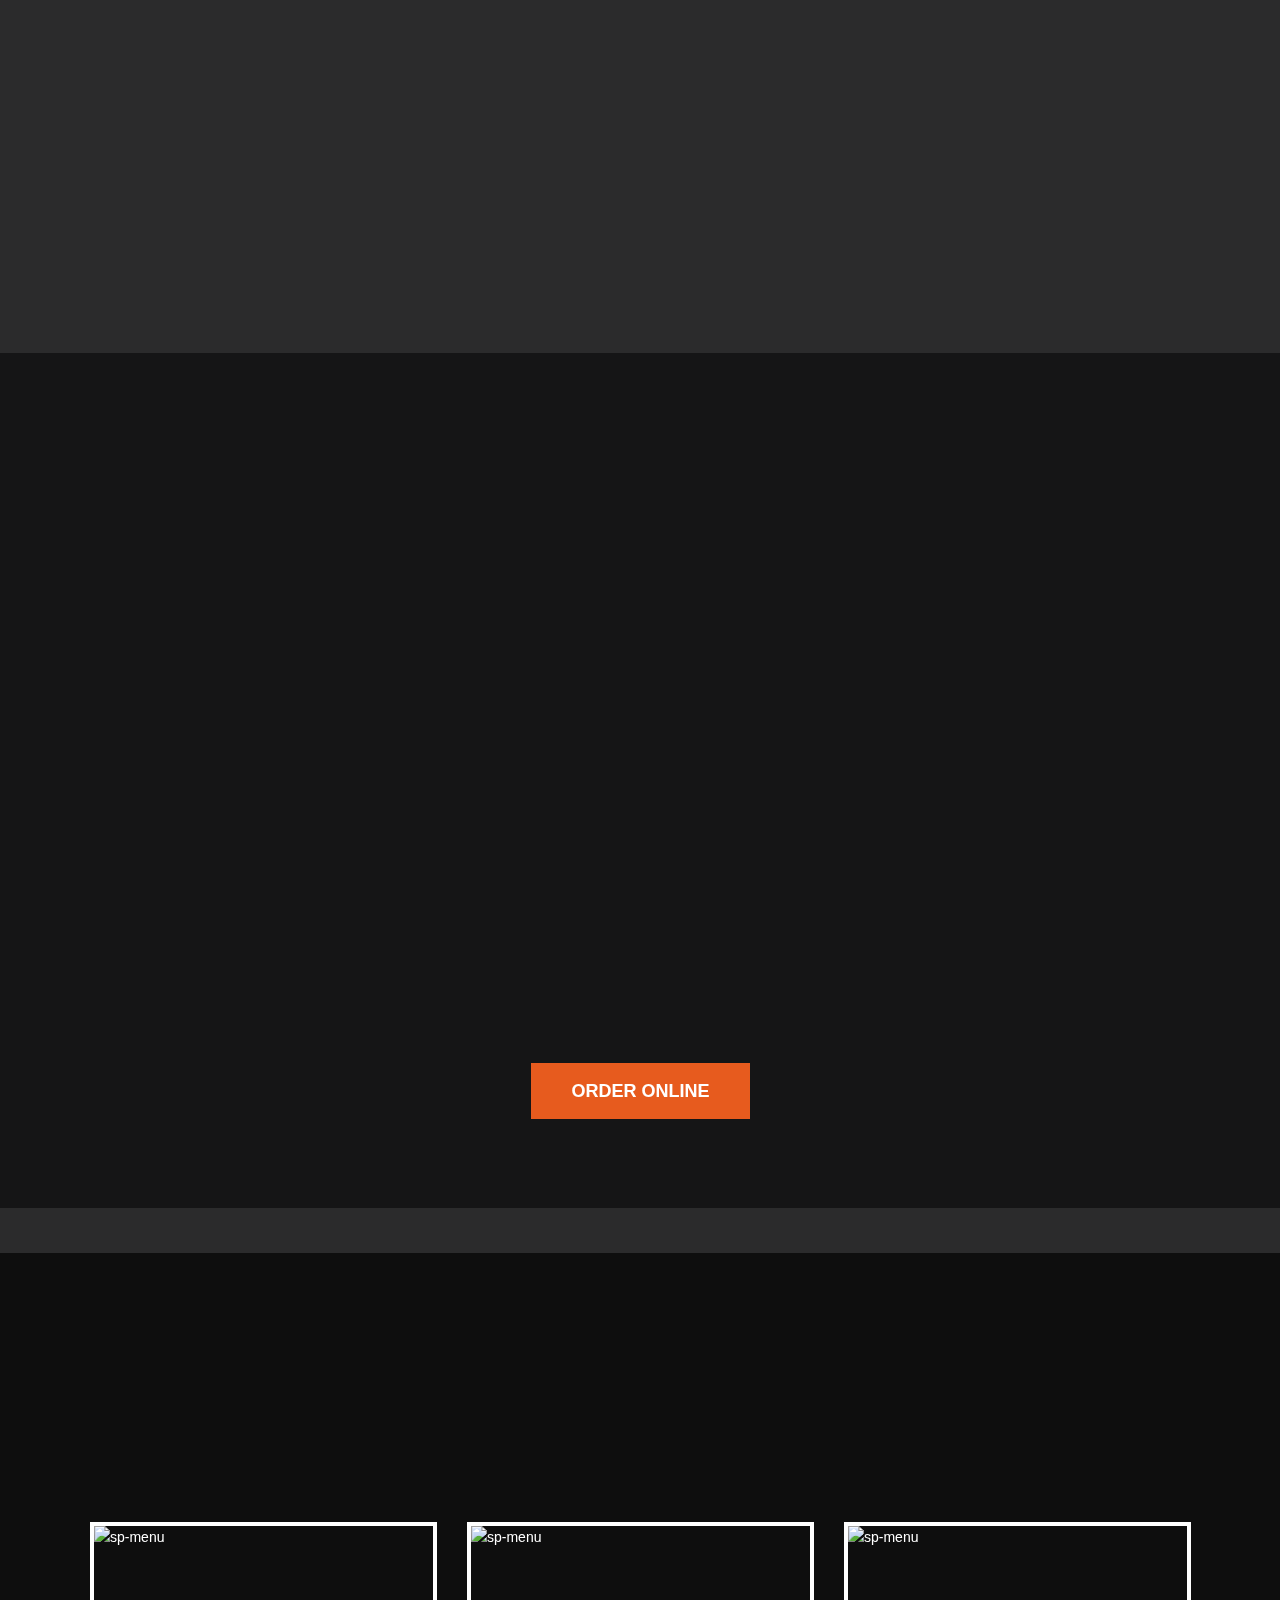
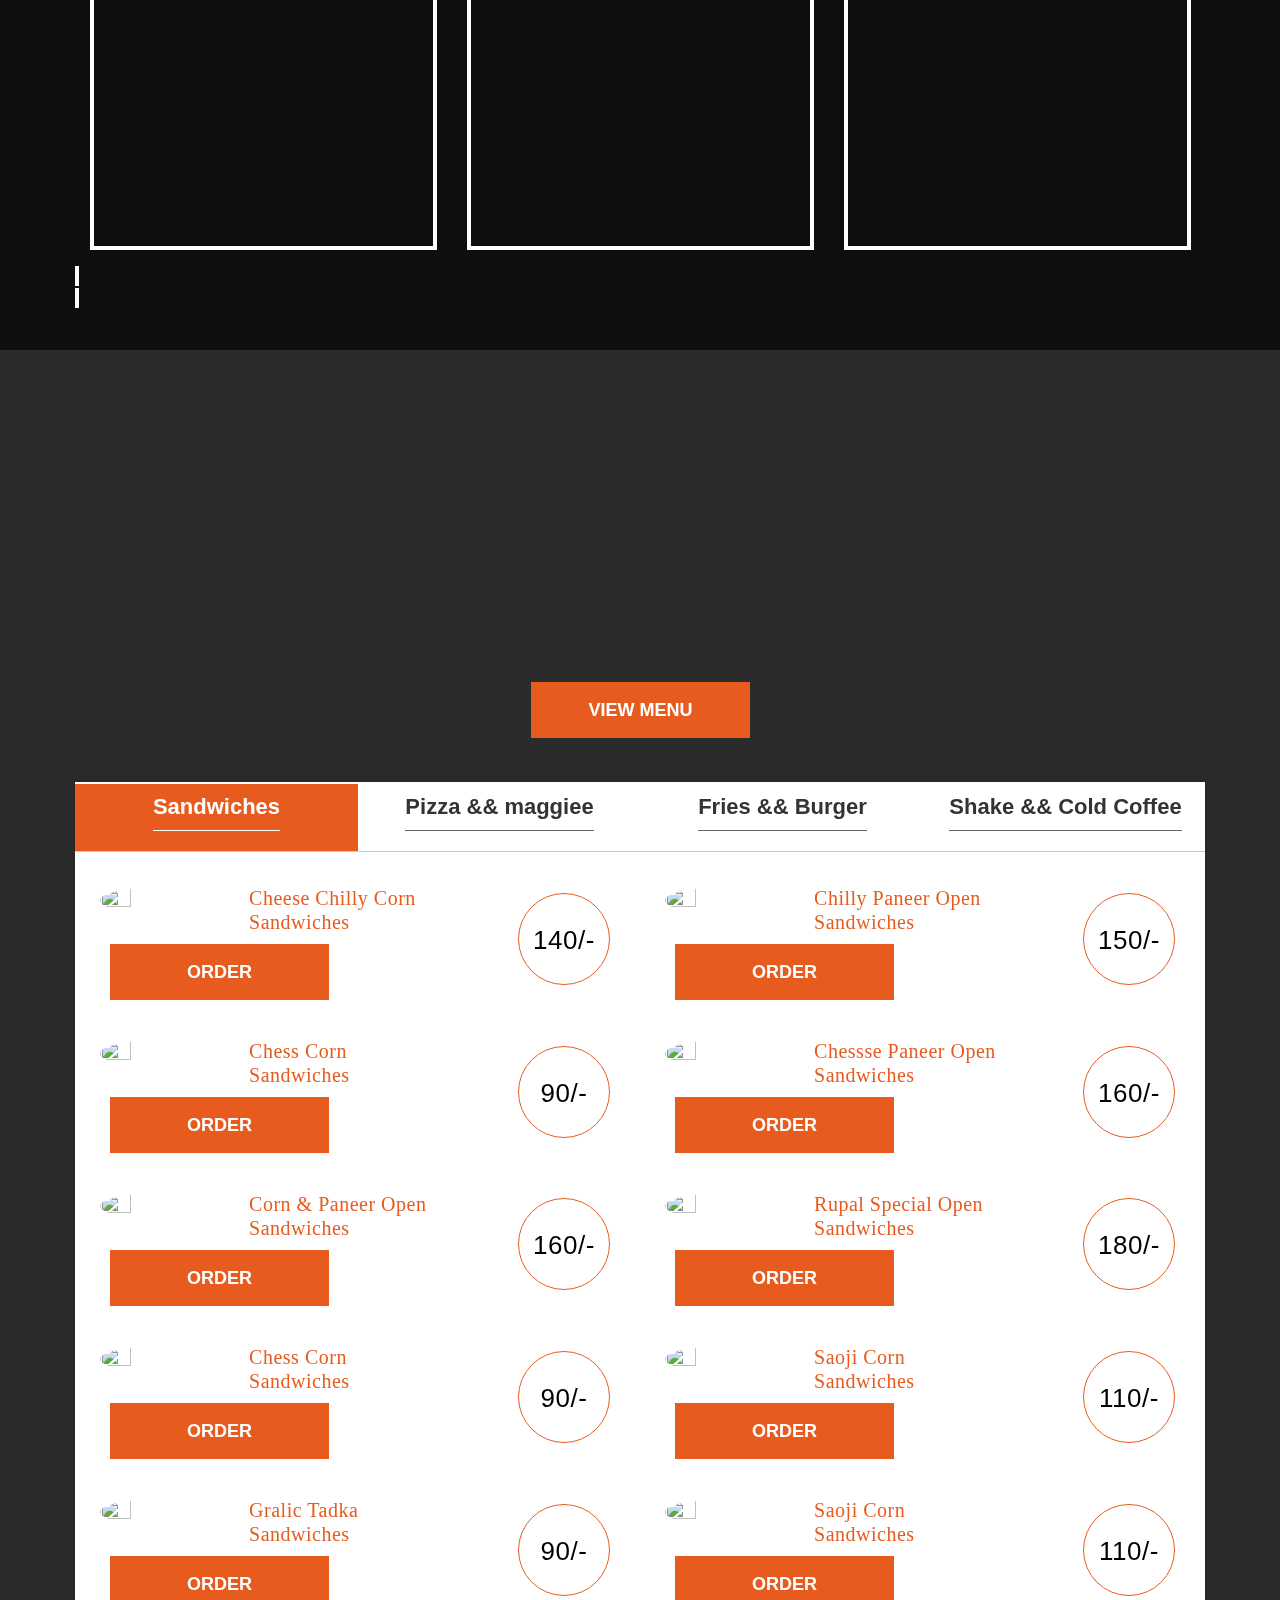
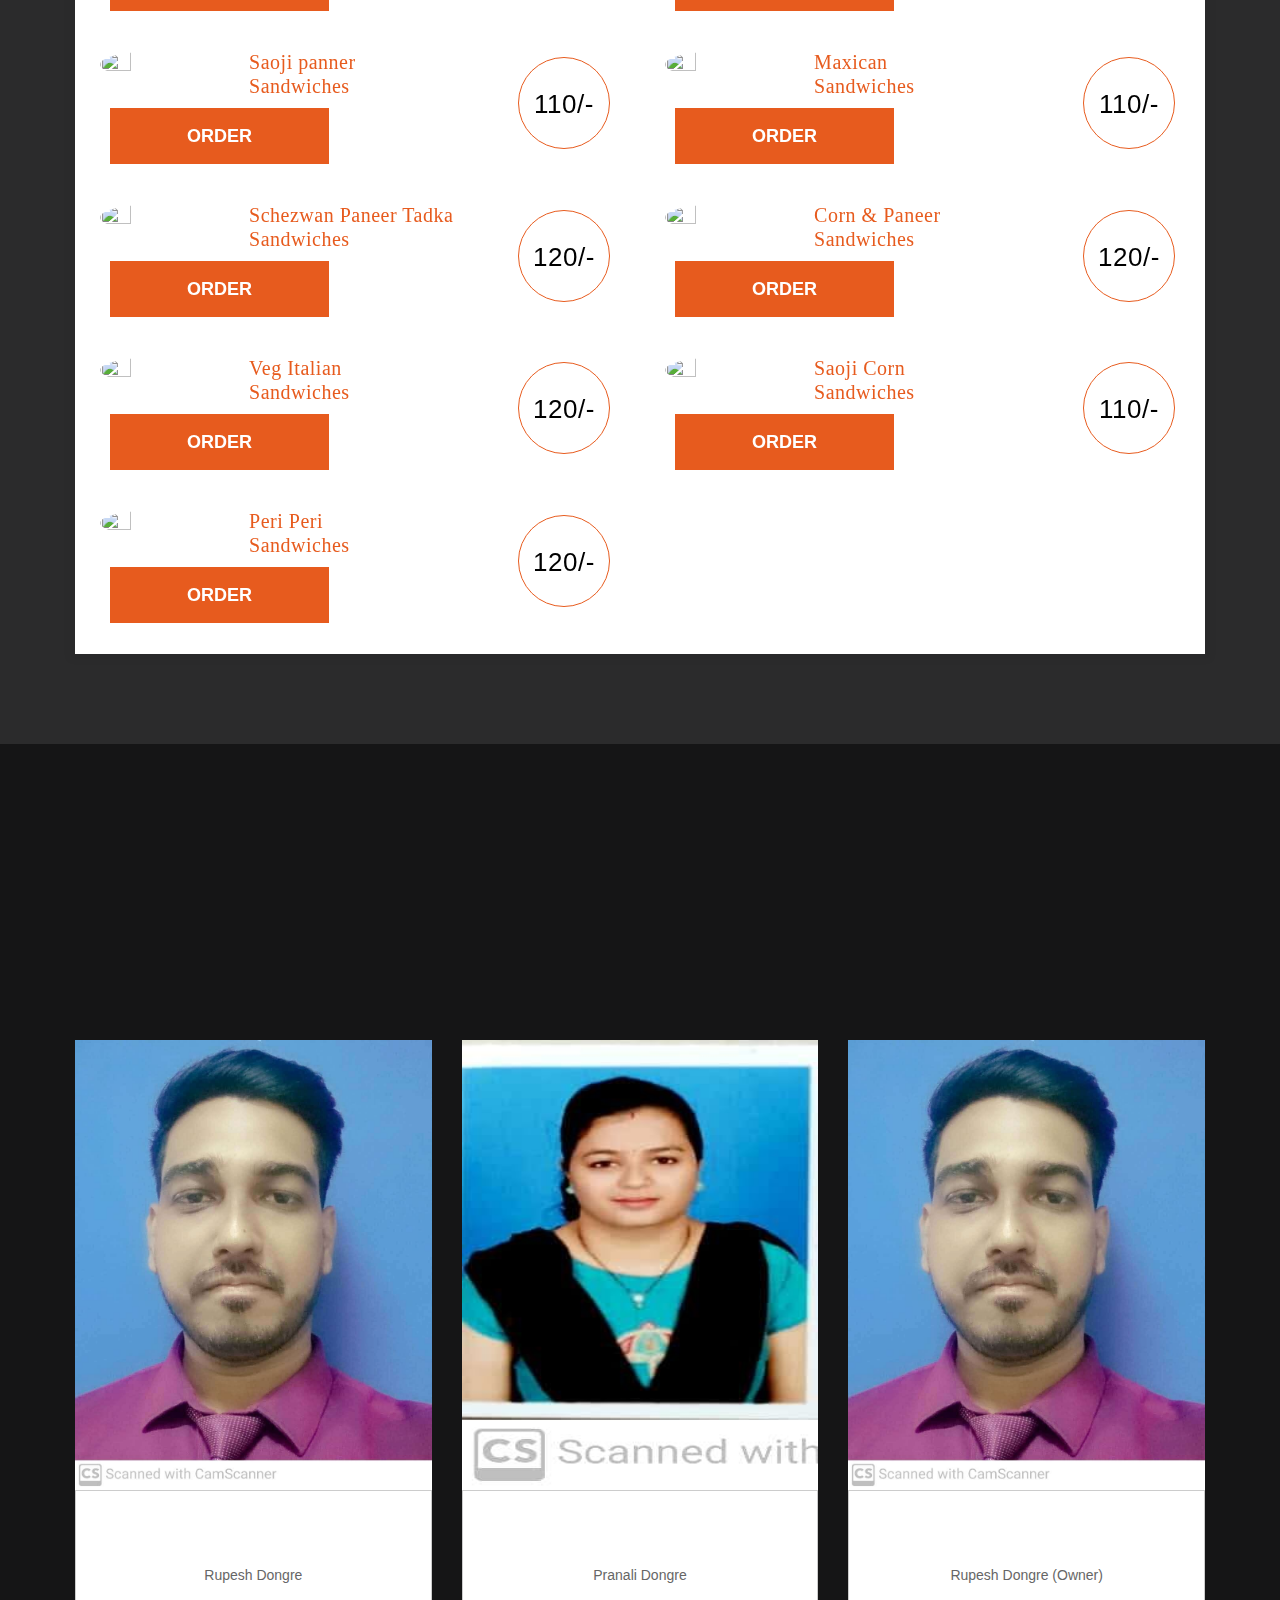
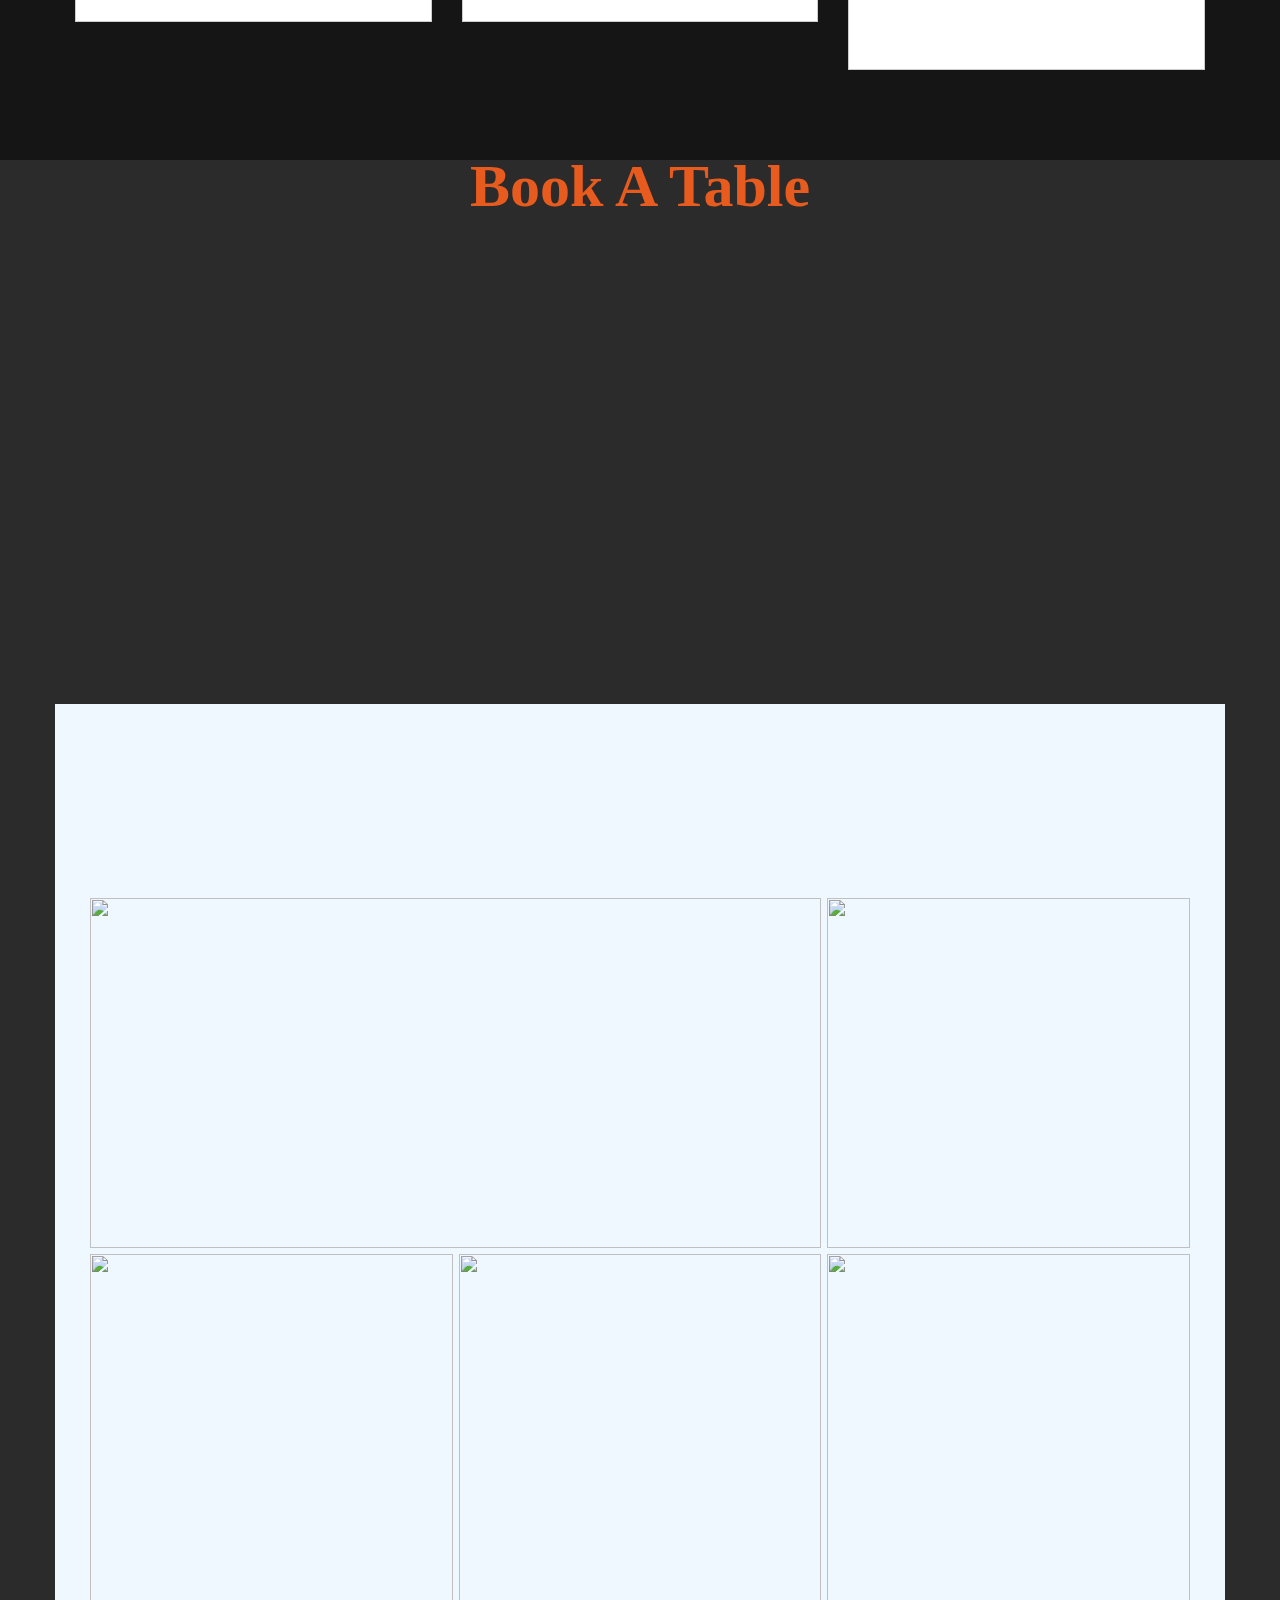
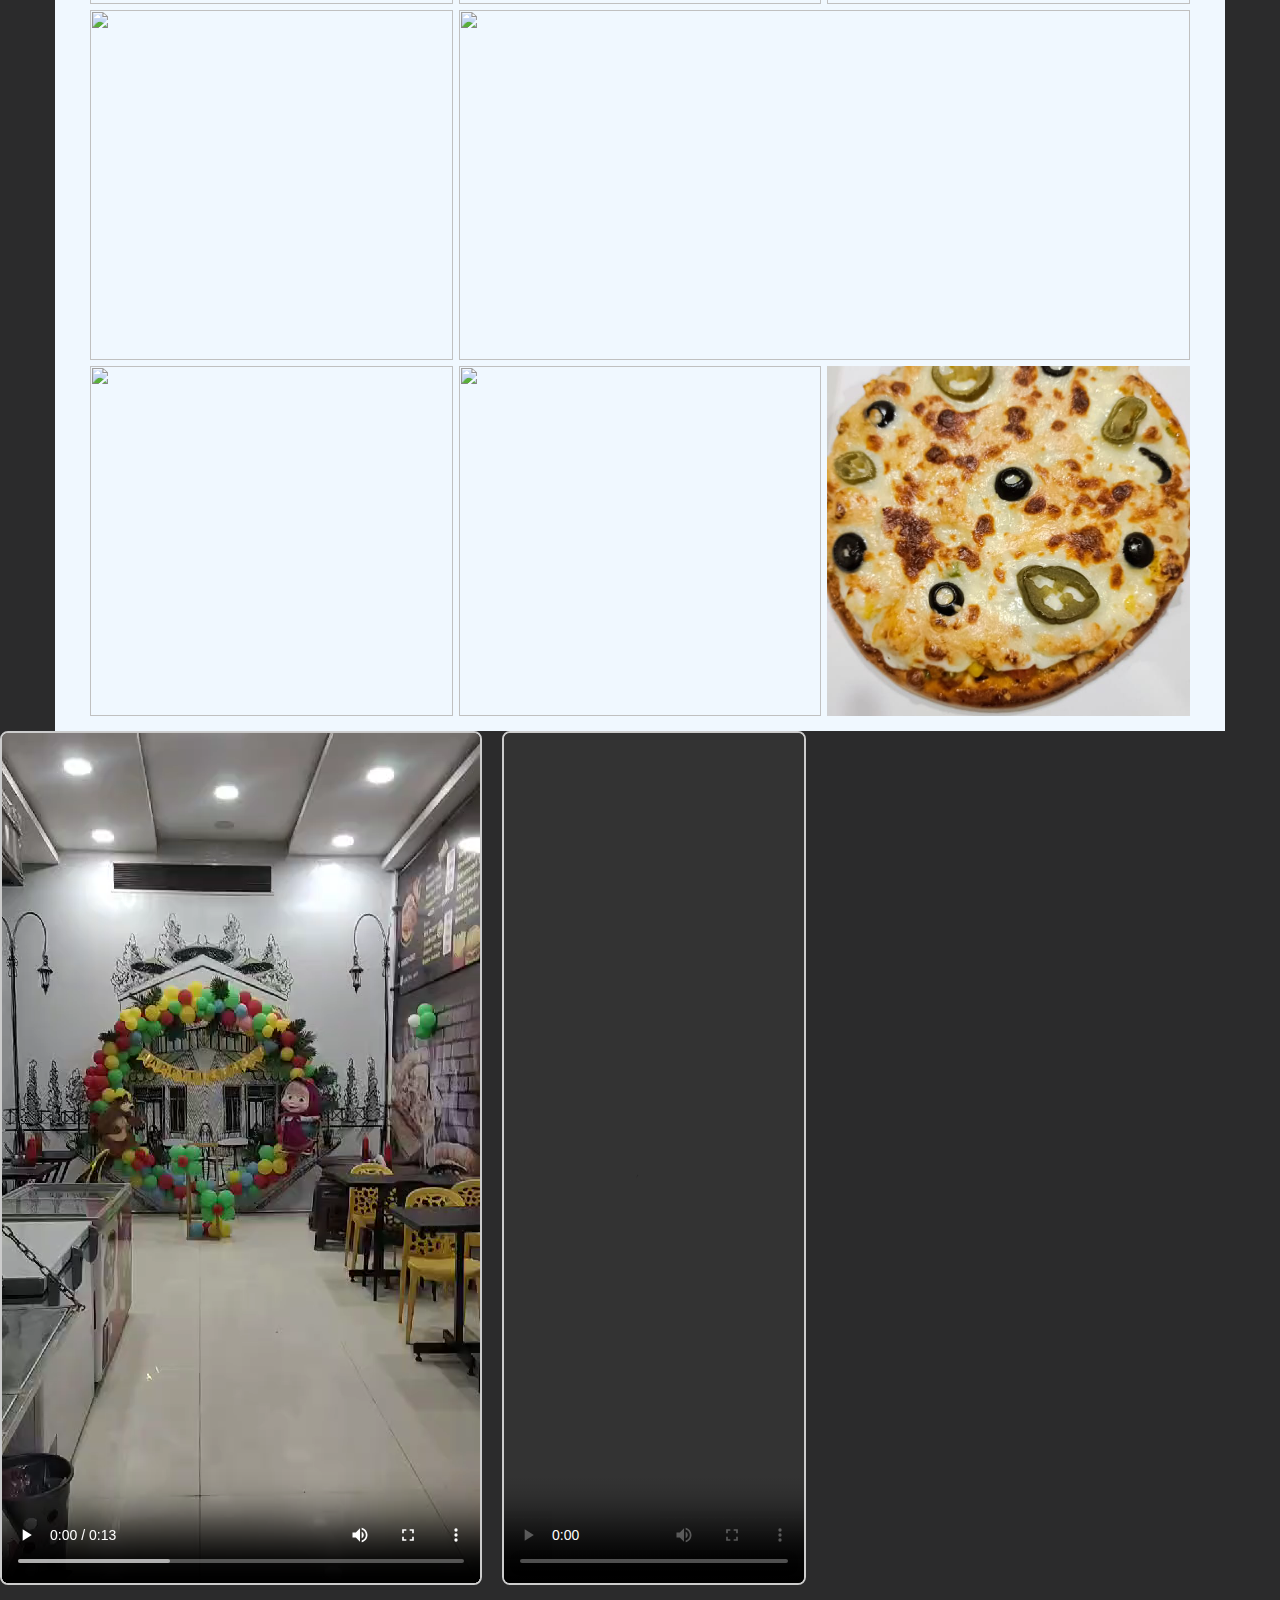
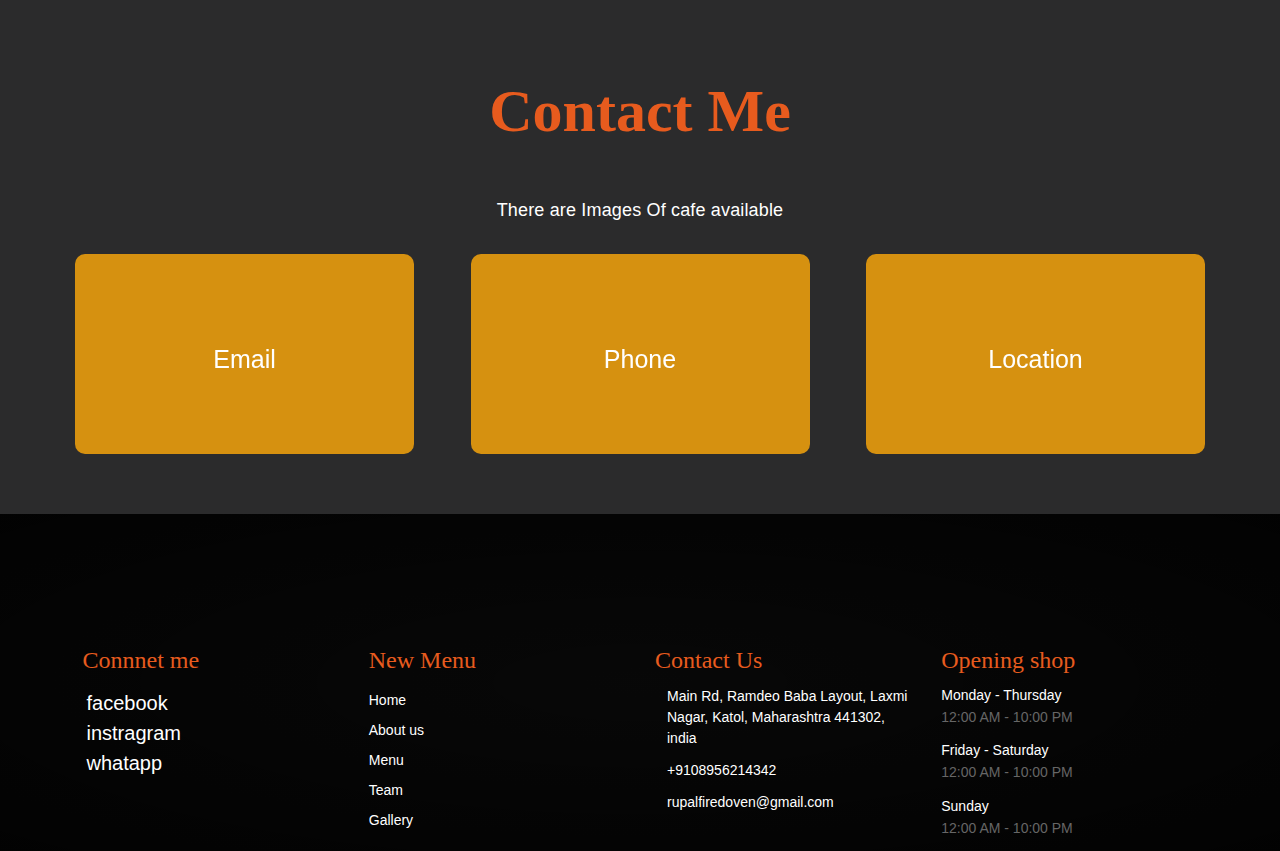
==== commit 407db139: "Add files via upload" ====
--- a/index.html
+++ b/index.html
@@ -1556,10 +1556,7 @@
                 <source src="./video/2.mp4" type="video/mp4">
                 Your browser does not support the video tag.
             </video>
-            <video controls>
-                <source src="./video/3.mp4" type="video/mp4">
-                Your browser does not support the video tag.
-            </video>
+          
         </div>
         <!-- end container -->
     </div>
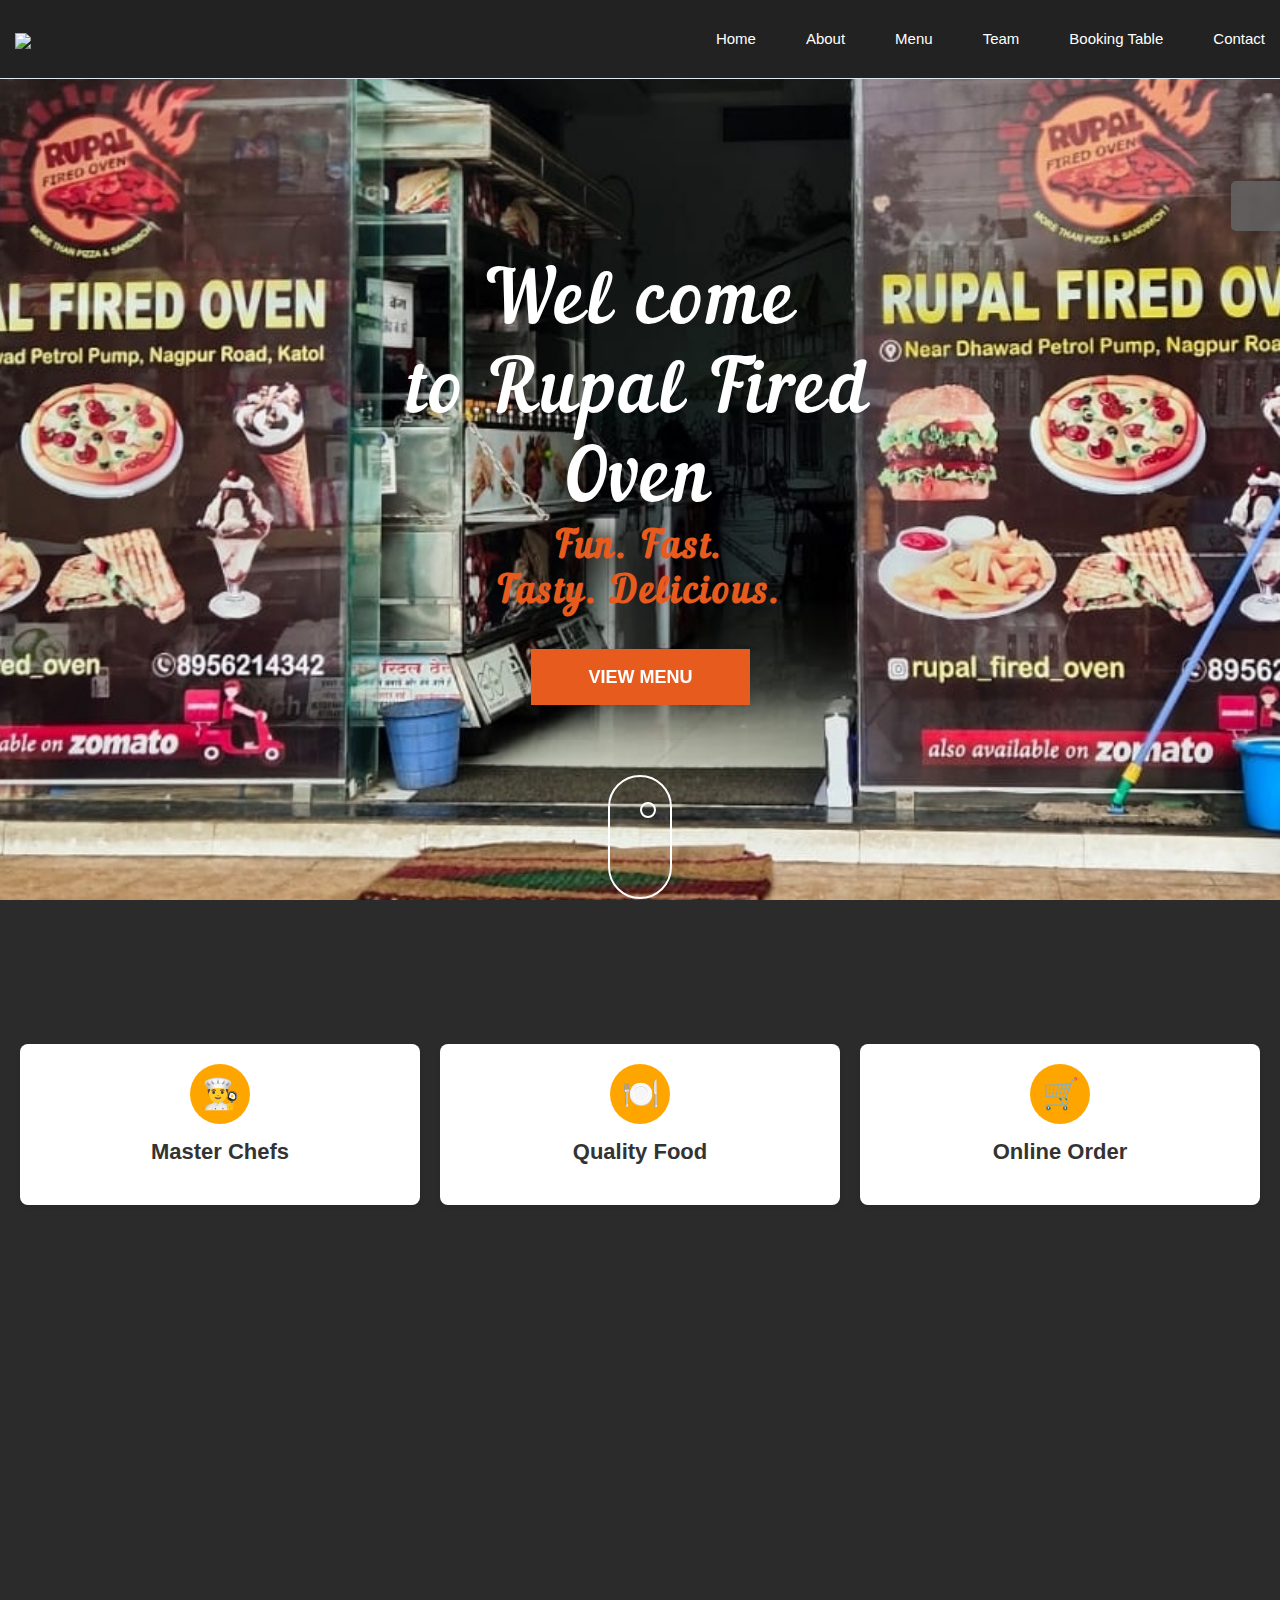
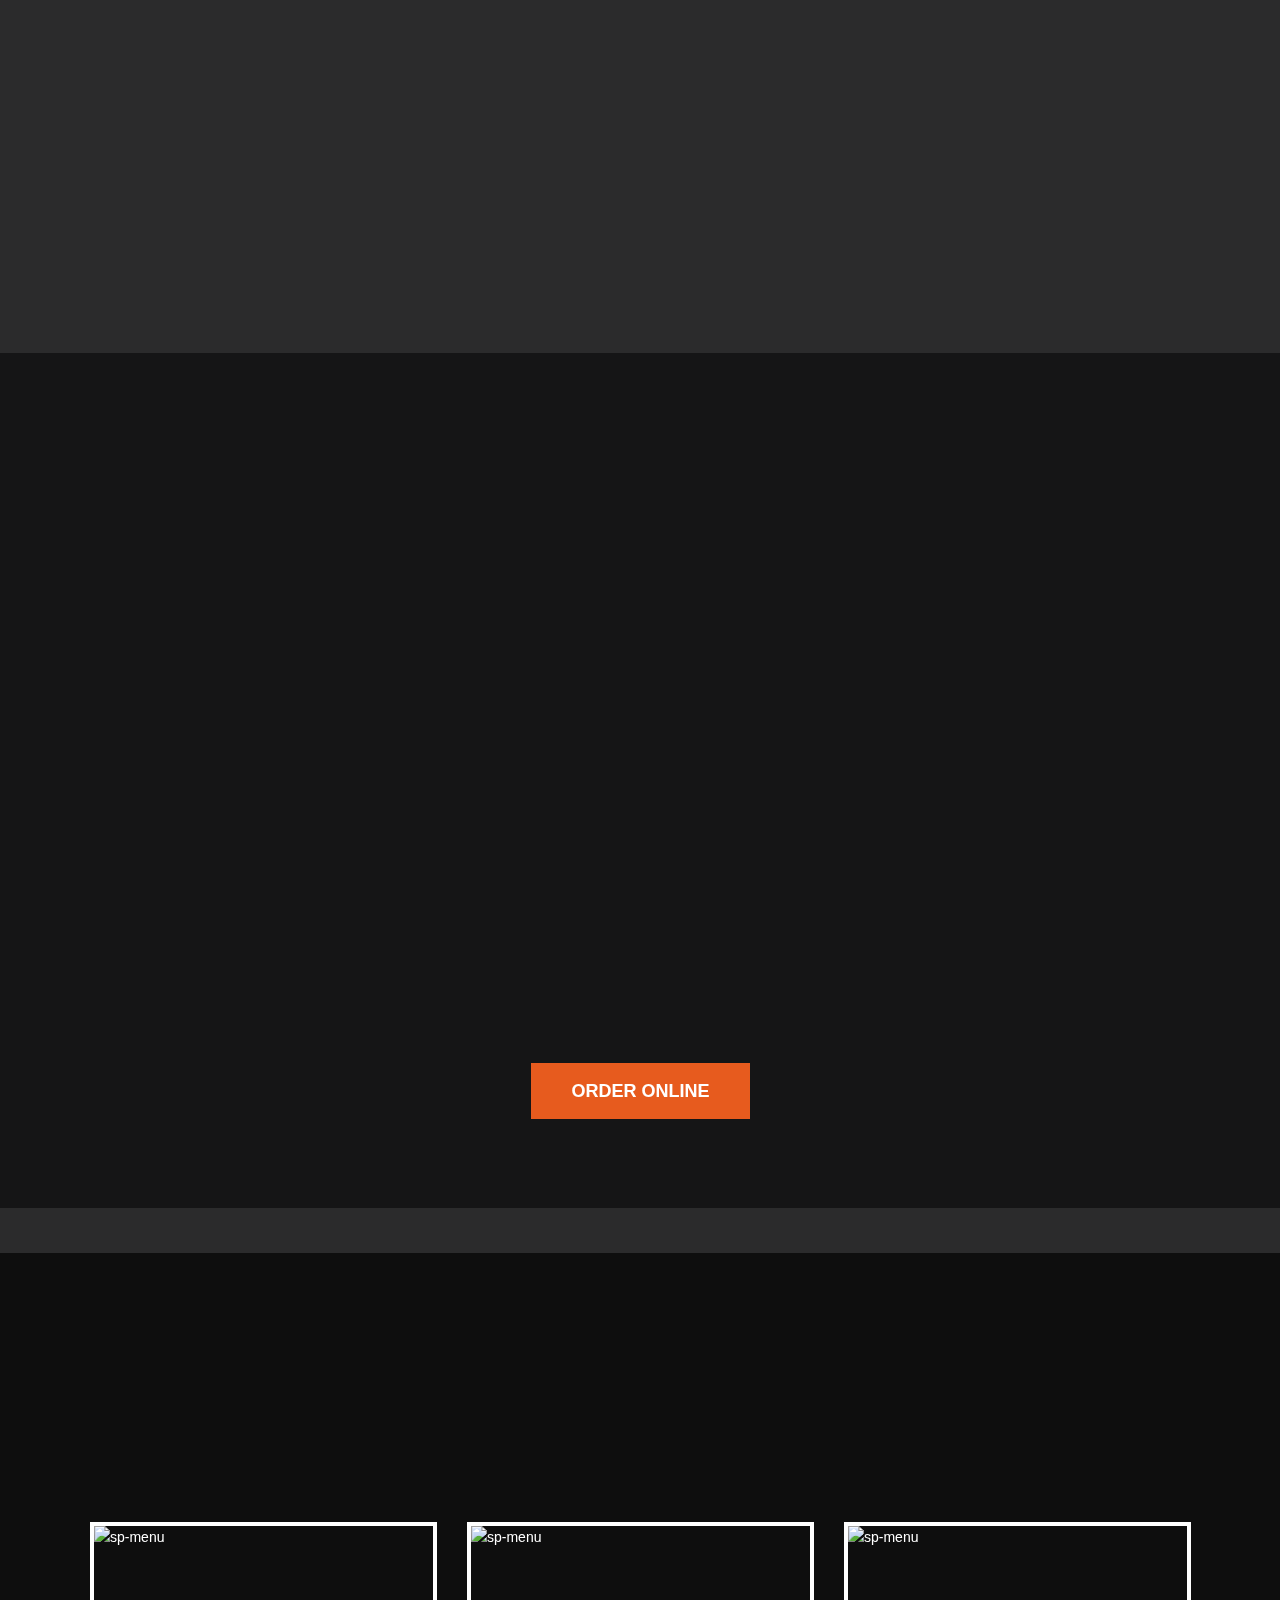
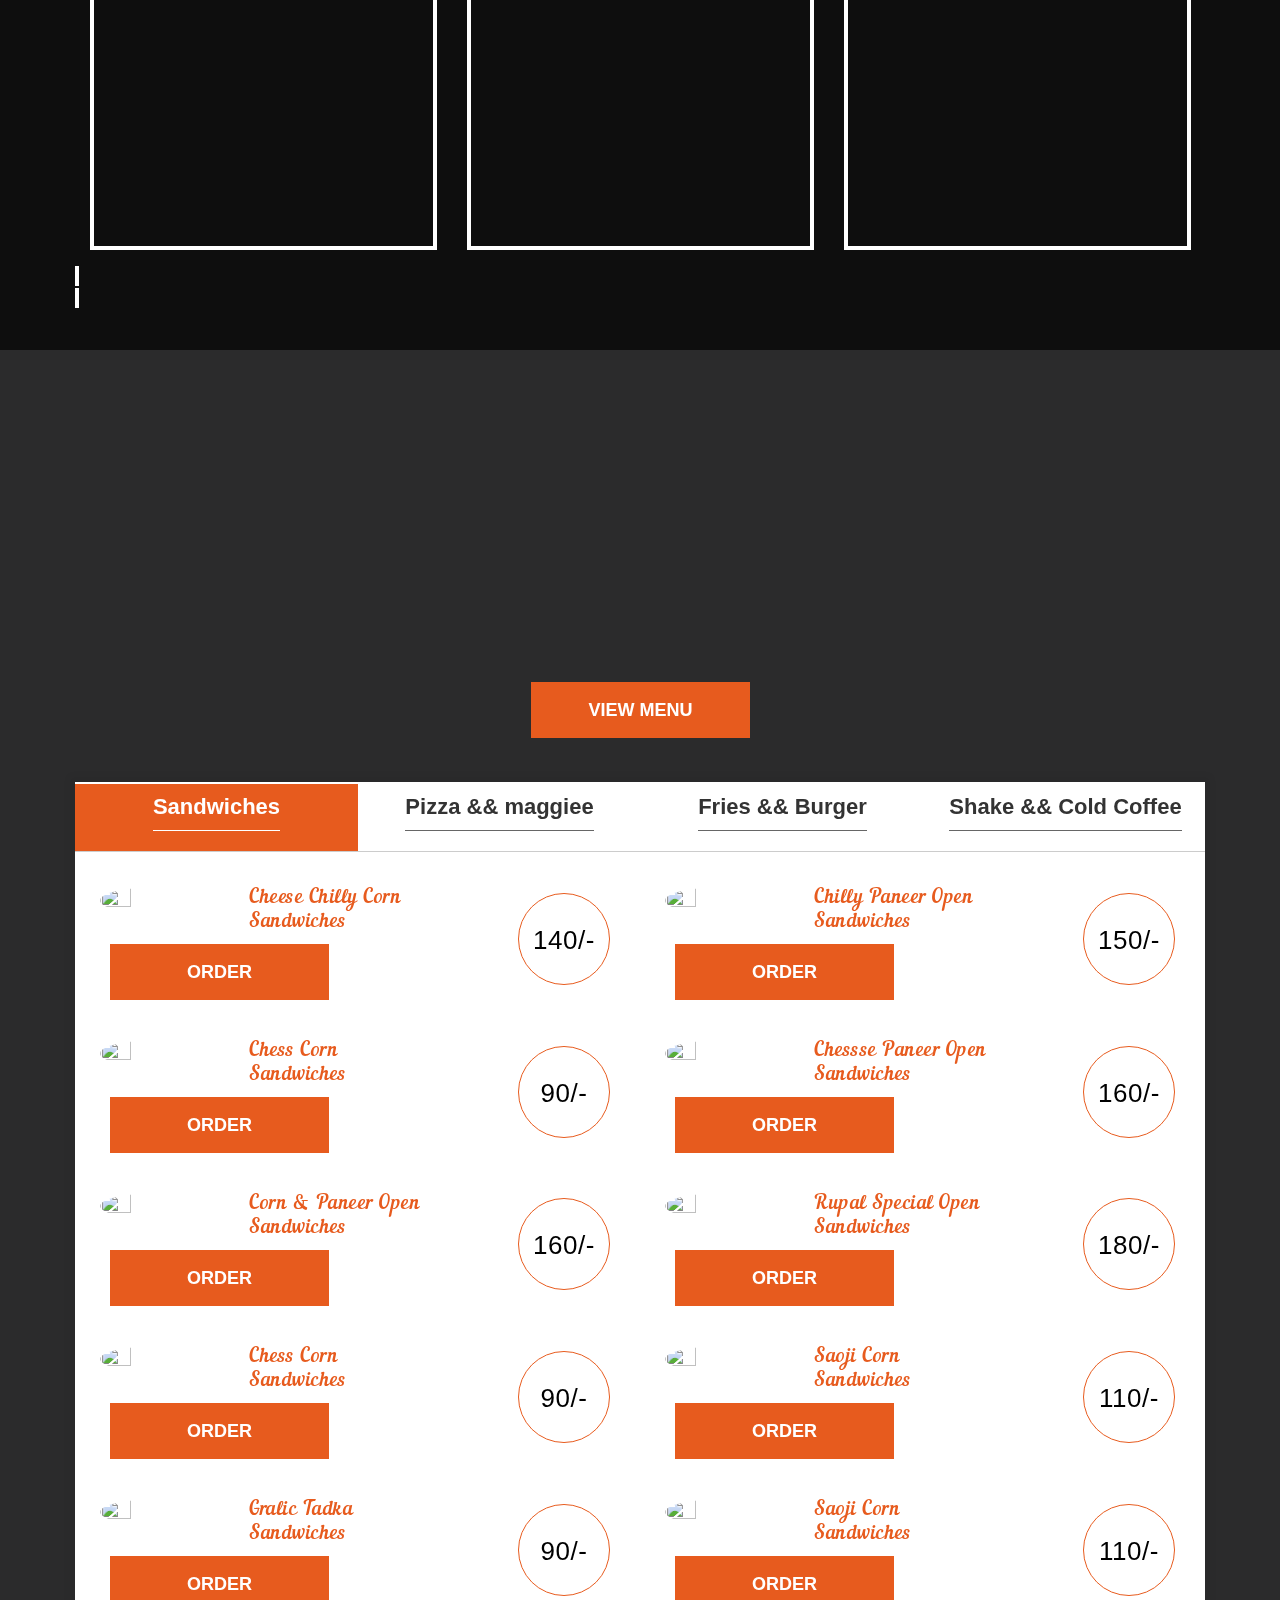
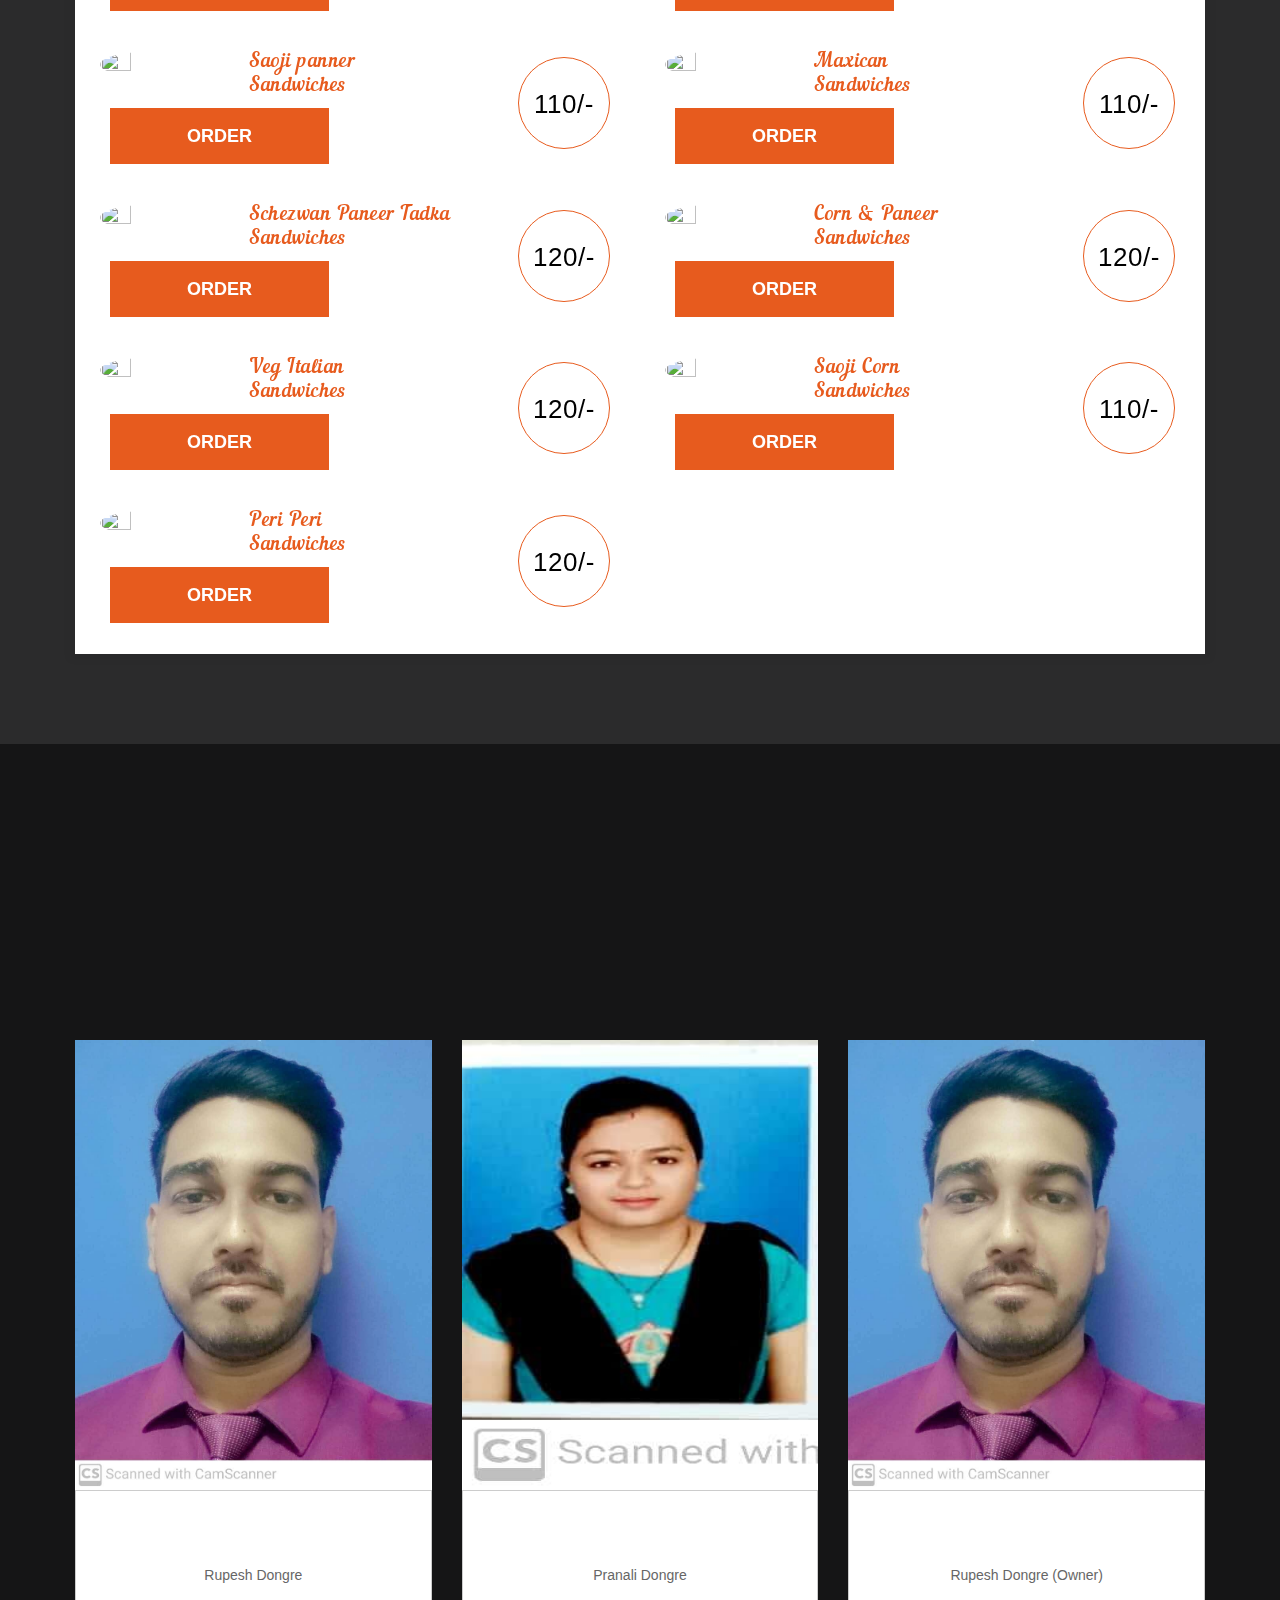
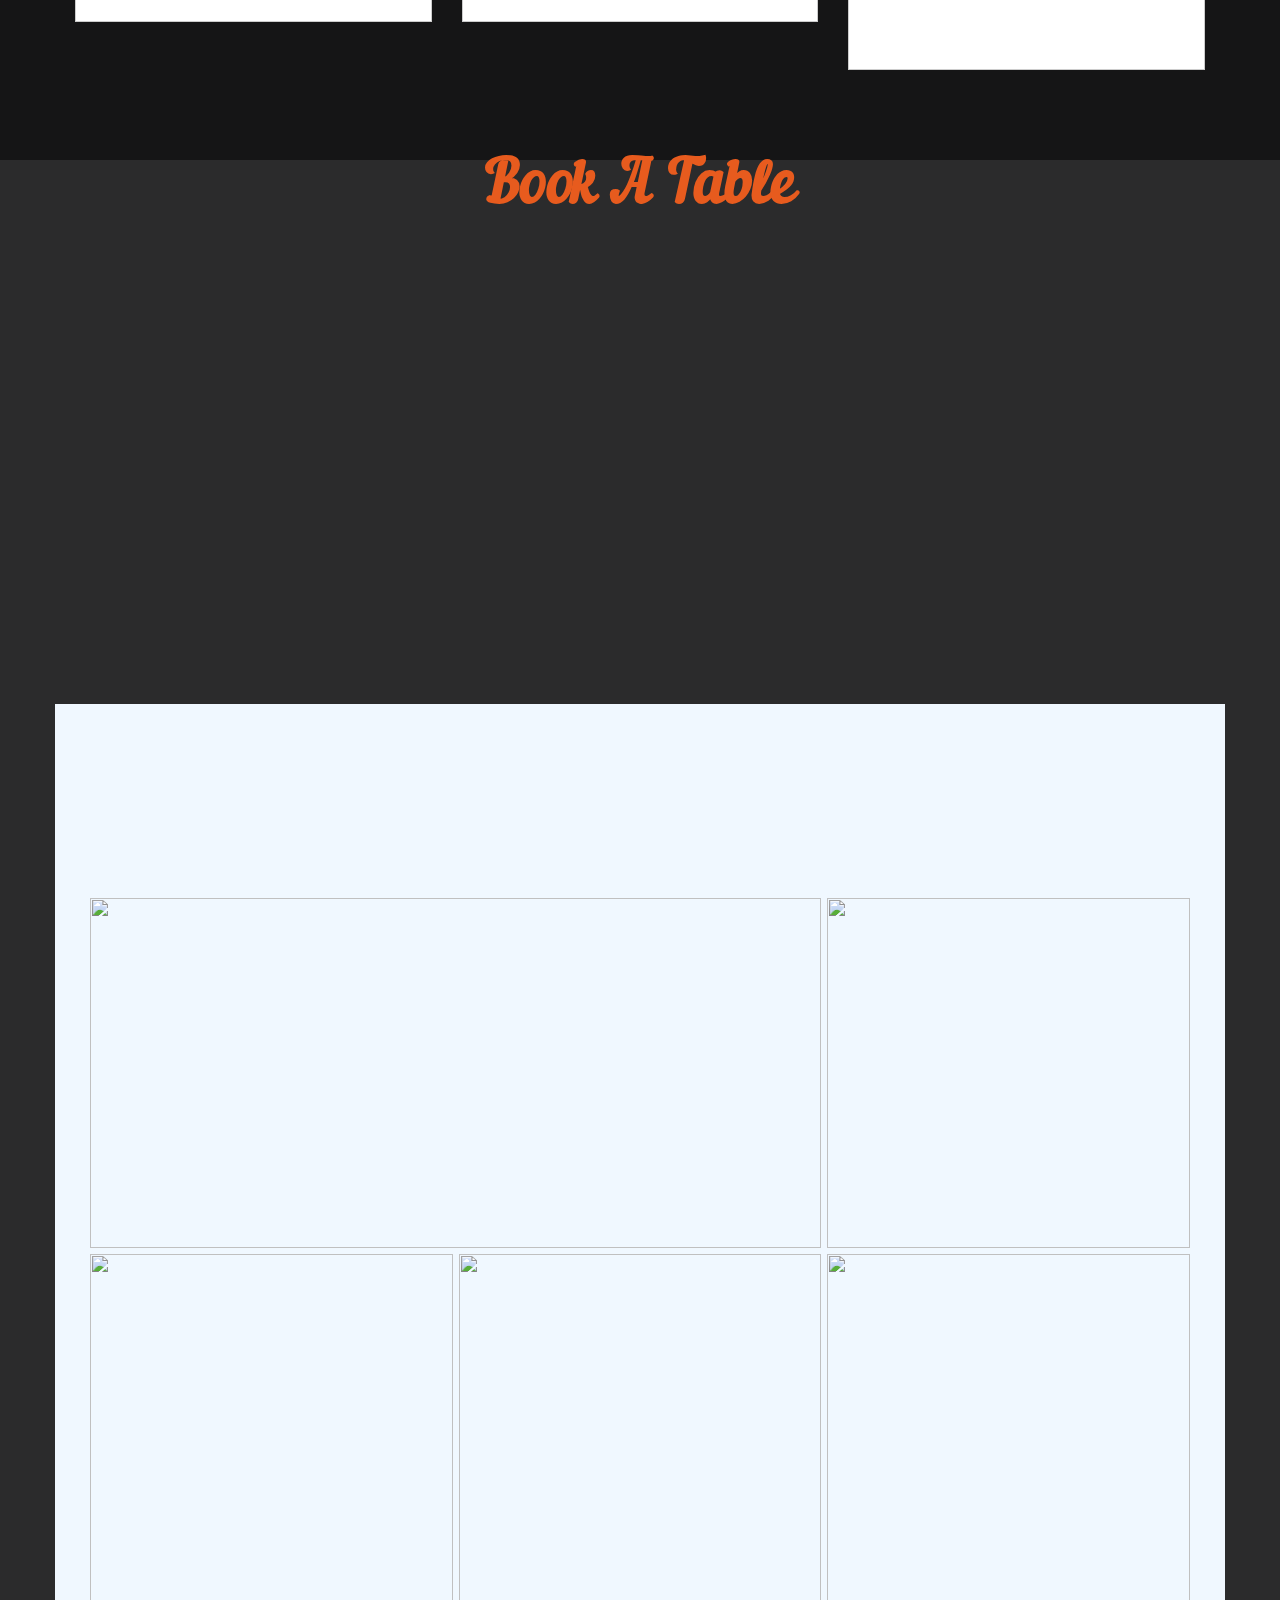
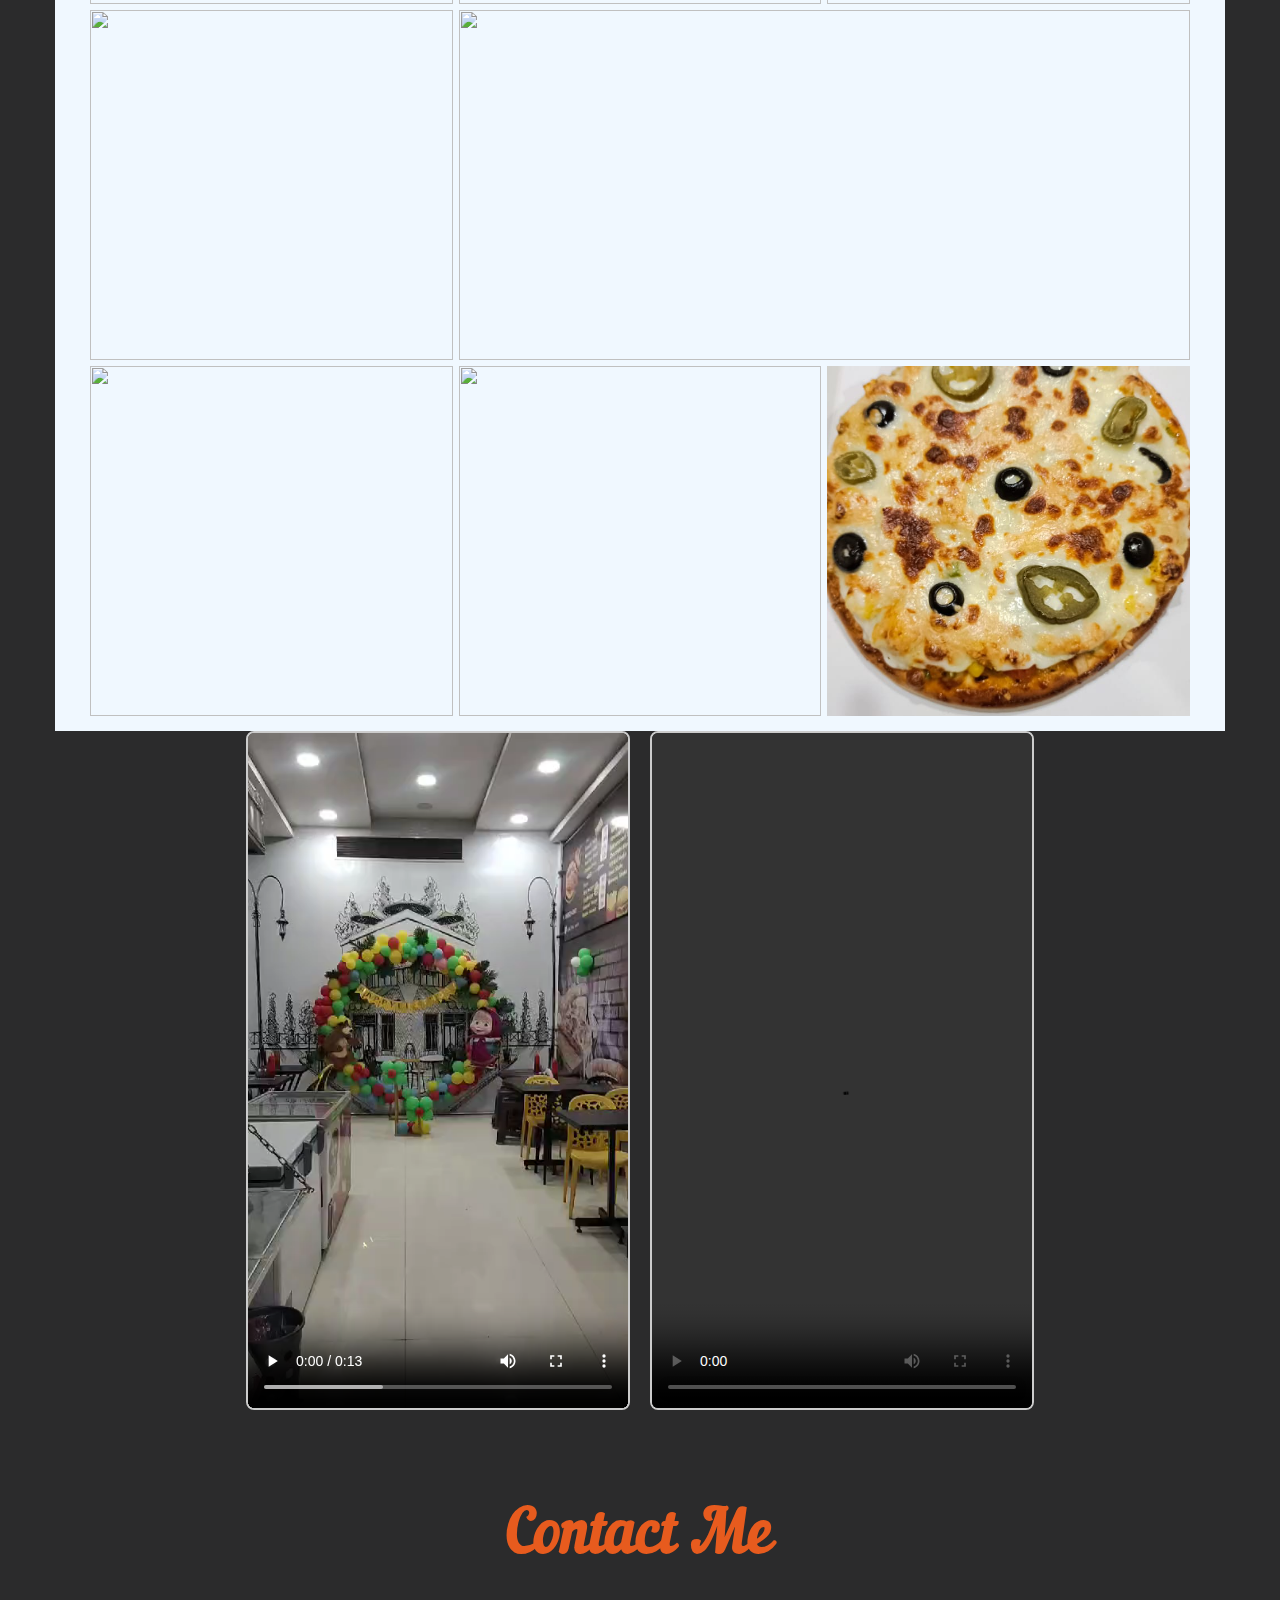
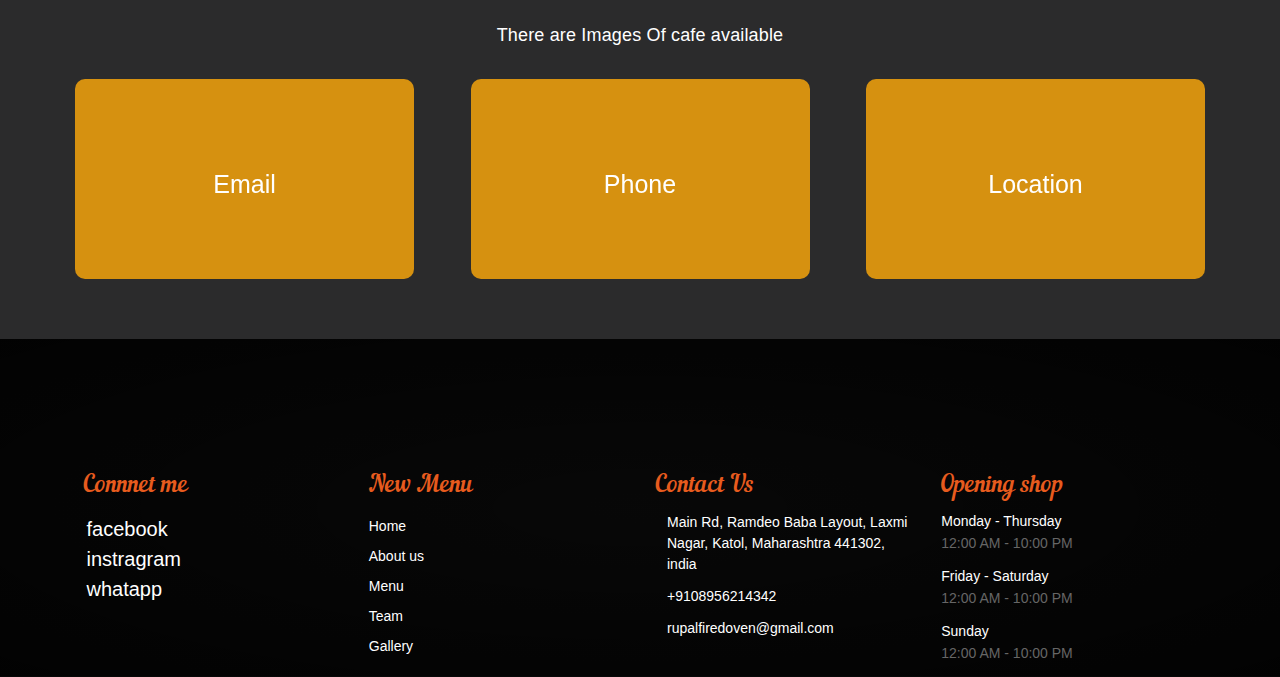
==== commit 91f5e354: "Add files via upload" ====
--- a/index.html
+++ b/index.html
@@ -203,7 +203,7 @@
                                 </div>
                                 <div class="blog-dit">
 
-                                    <h2>10%-offer</h2>
+                                    <h2></h2>
                                     <p style="color: rgb(18, 17, 17);">
                                         Less drama, more pizza. <br>
                                         Pizza obsessed. <br>
@@ -229,13 +229,13 @@
                         <div class="col-md-6 col-sm-6">
                             <div class="blog-block">
                                 <div class="blog-img-box">
-                                    <img src="./offer/2.jpg"
+                                    <img src="./offer/3.jpg"
                                         alt="" height="520px" width="500px" />
 
                                 </div>
                                 <div class="blog-dit">
 
-                                    <h2> 10%-offer</h2>
+                                    <h2> </h2>
                                     <p style="color: rgb(1, 1, 1);">
                                         In crust, we trust. <br>
                                         Love is all you knead. <br>
@@ -1550,11 +1550,10 @@
         <div class="video-container">
             <video controls>
                 <source src="./video/1.mp4" type="video/mp4">
-                Your browser does not support the video tag.
             </video>
             <video controls>
                 <source src="./video/2.mp4" type="video/mp4">
-                Your browser does not support the video tag.
+                
             </video>
           
         </div>
--- a/css/style.css
+++ b/css/style.css
@@ -2271,6 +2271,18 @@
     border-radius: 8px;
 }
 
+/* Media query for larger screens */
+@media (min-width: 768px) {
+    .video-container {
+        flex-direction: row;
+        flex-wrap: wrap;
+        justify-content: center;
+    }
+
+    video {
+        width: 30%;
+    }
+}
 
 .slick-track:before,
 .slick-track:after {
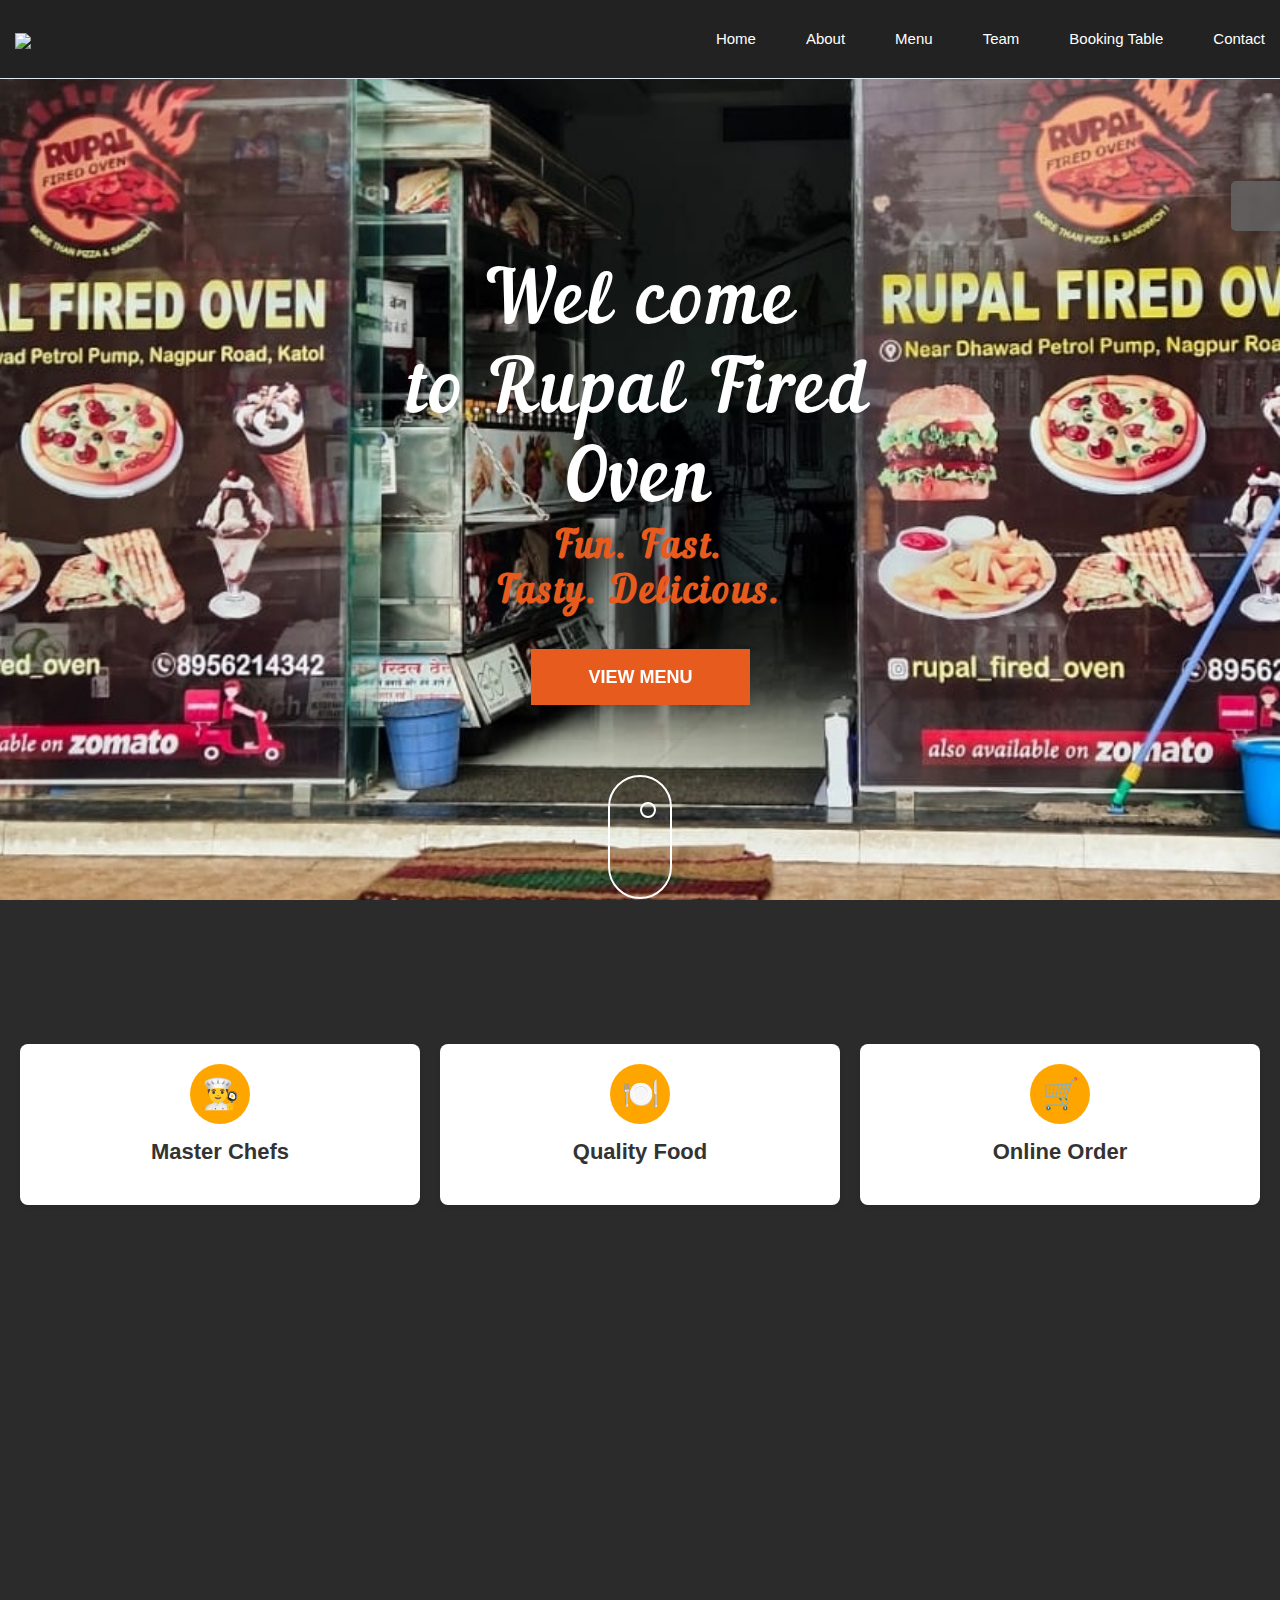
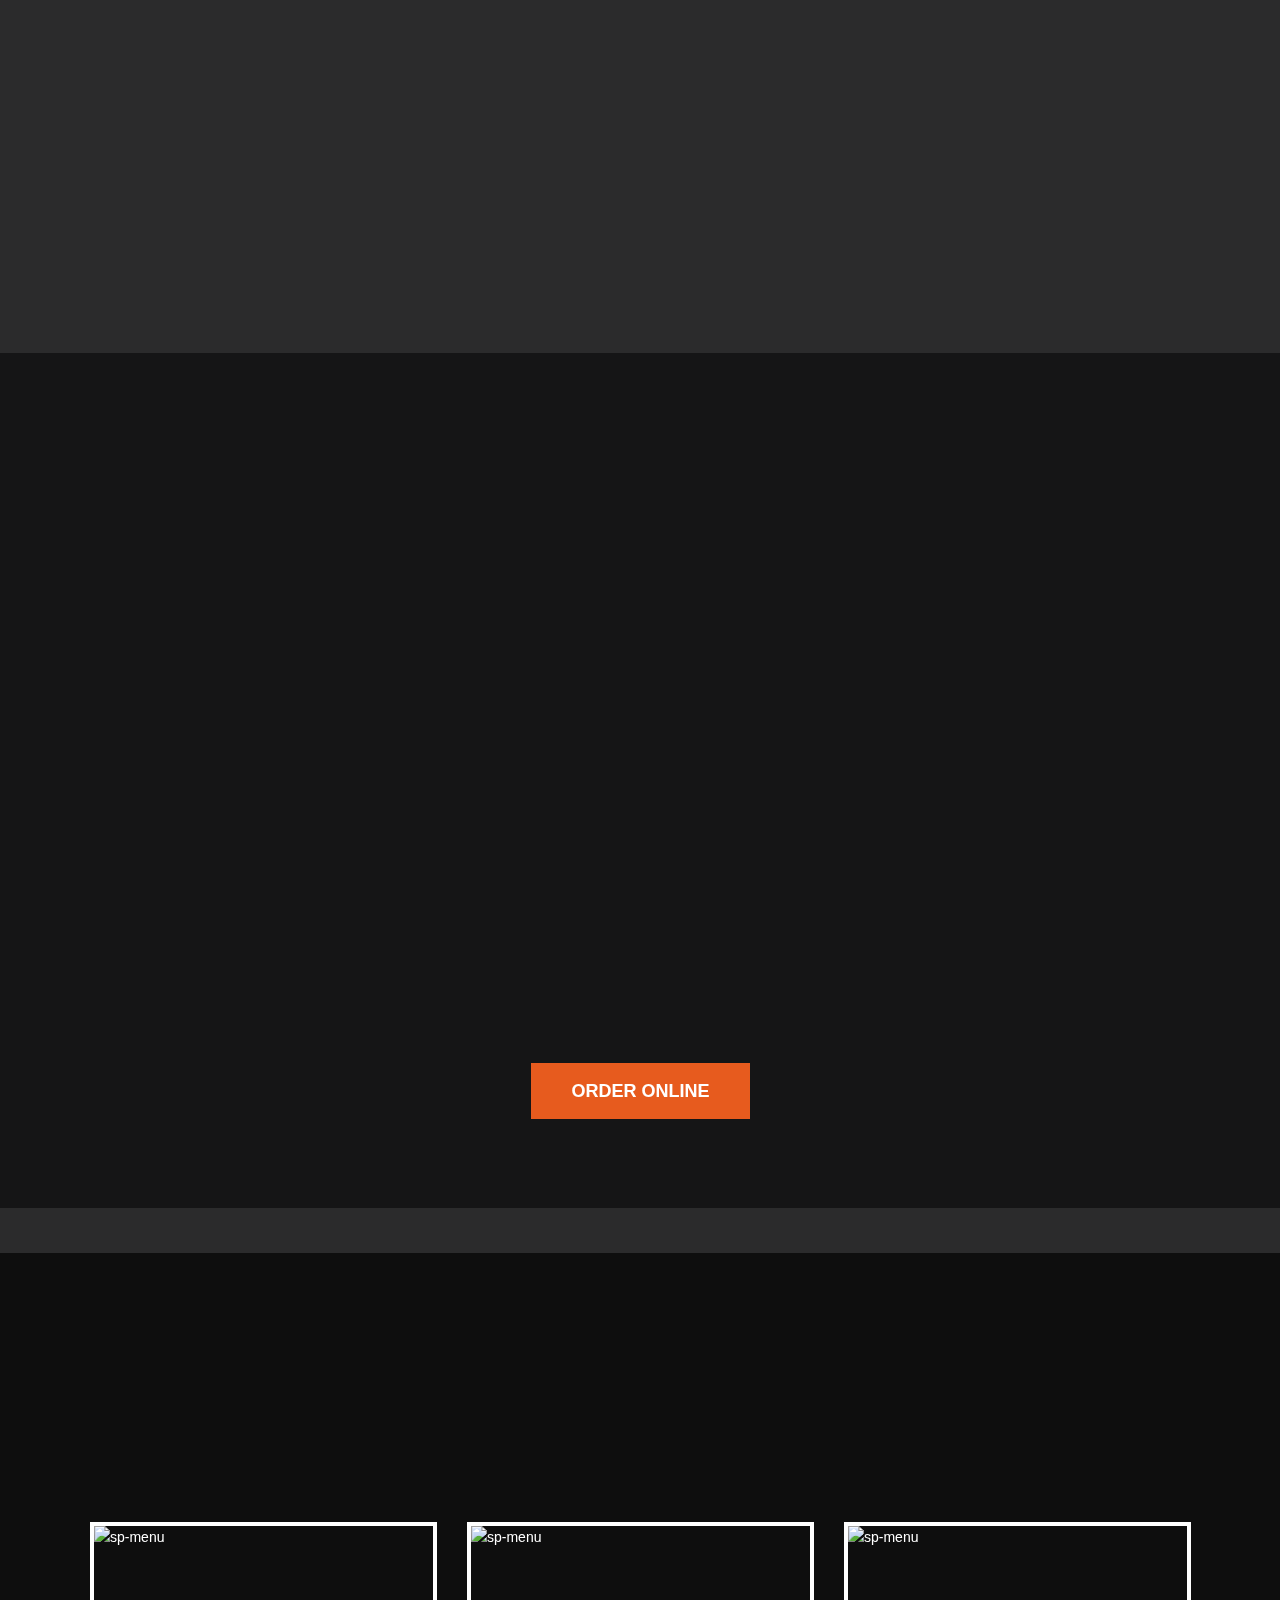
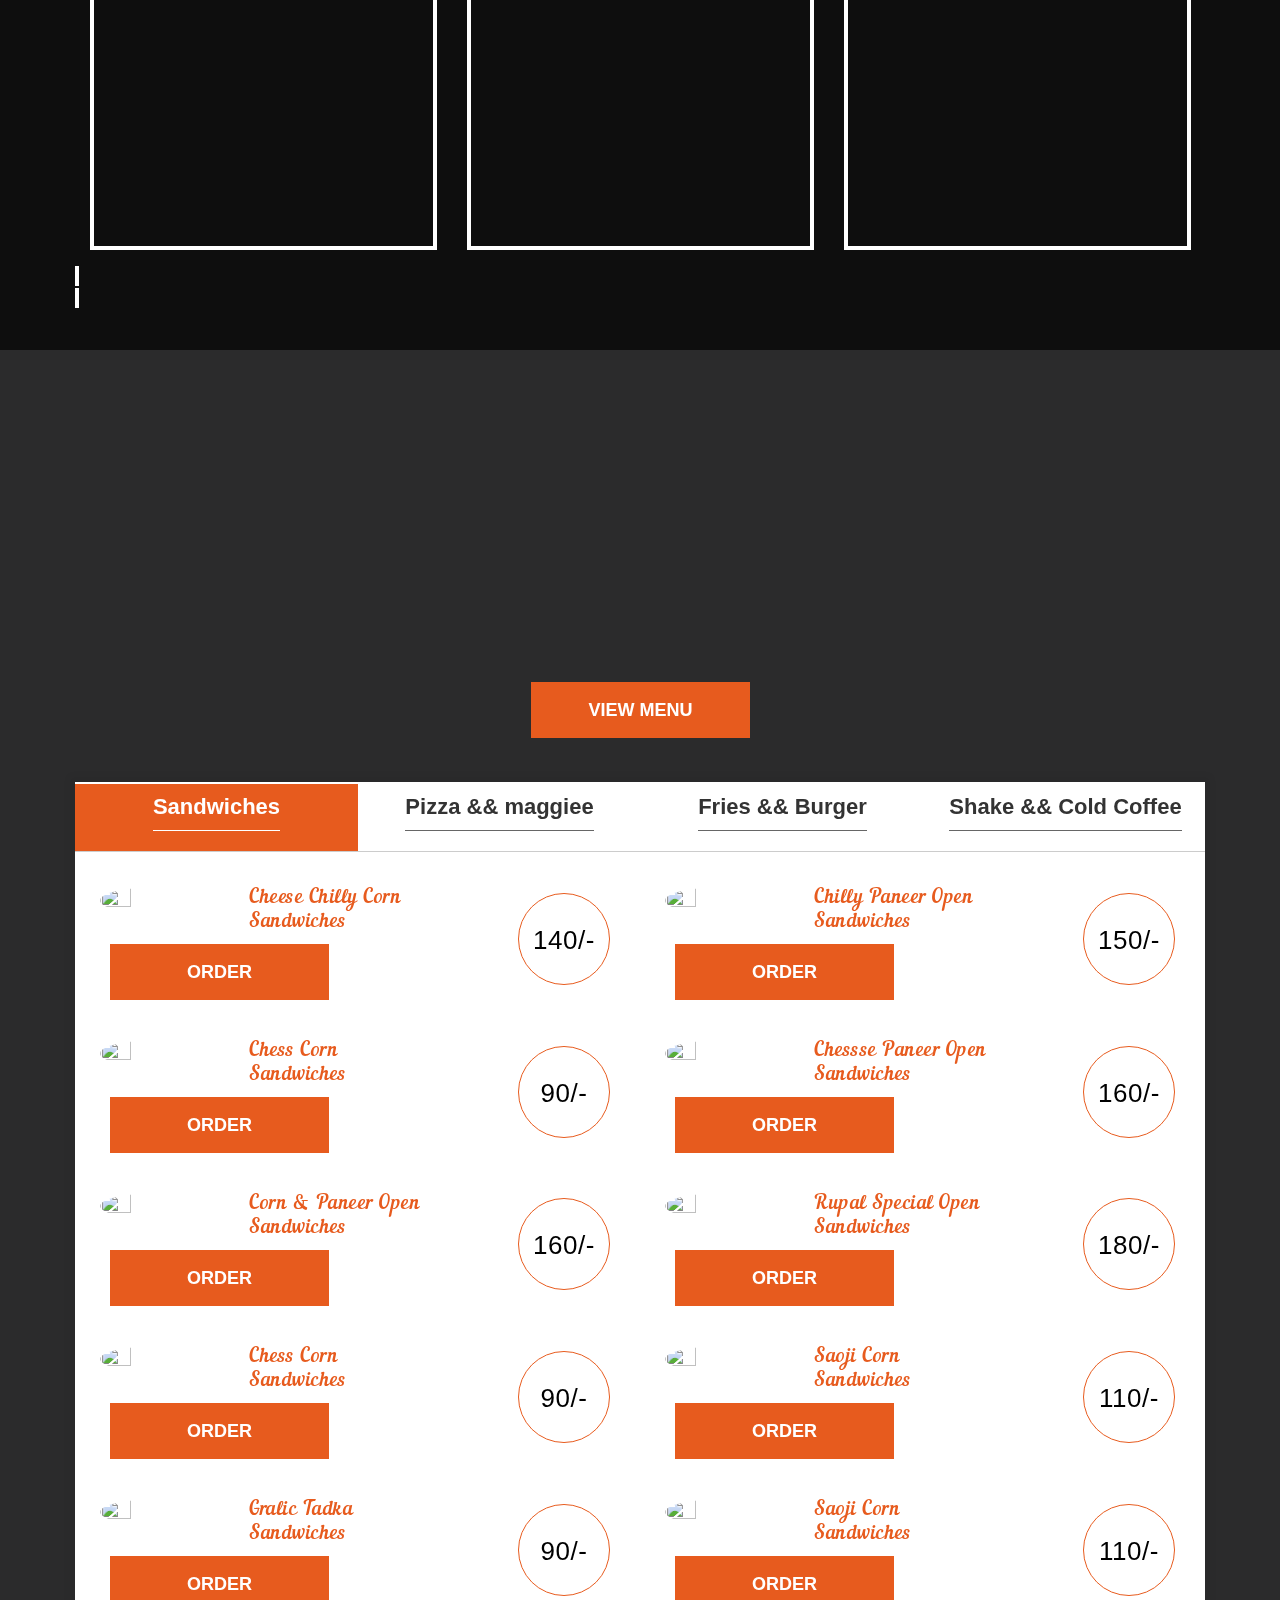
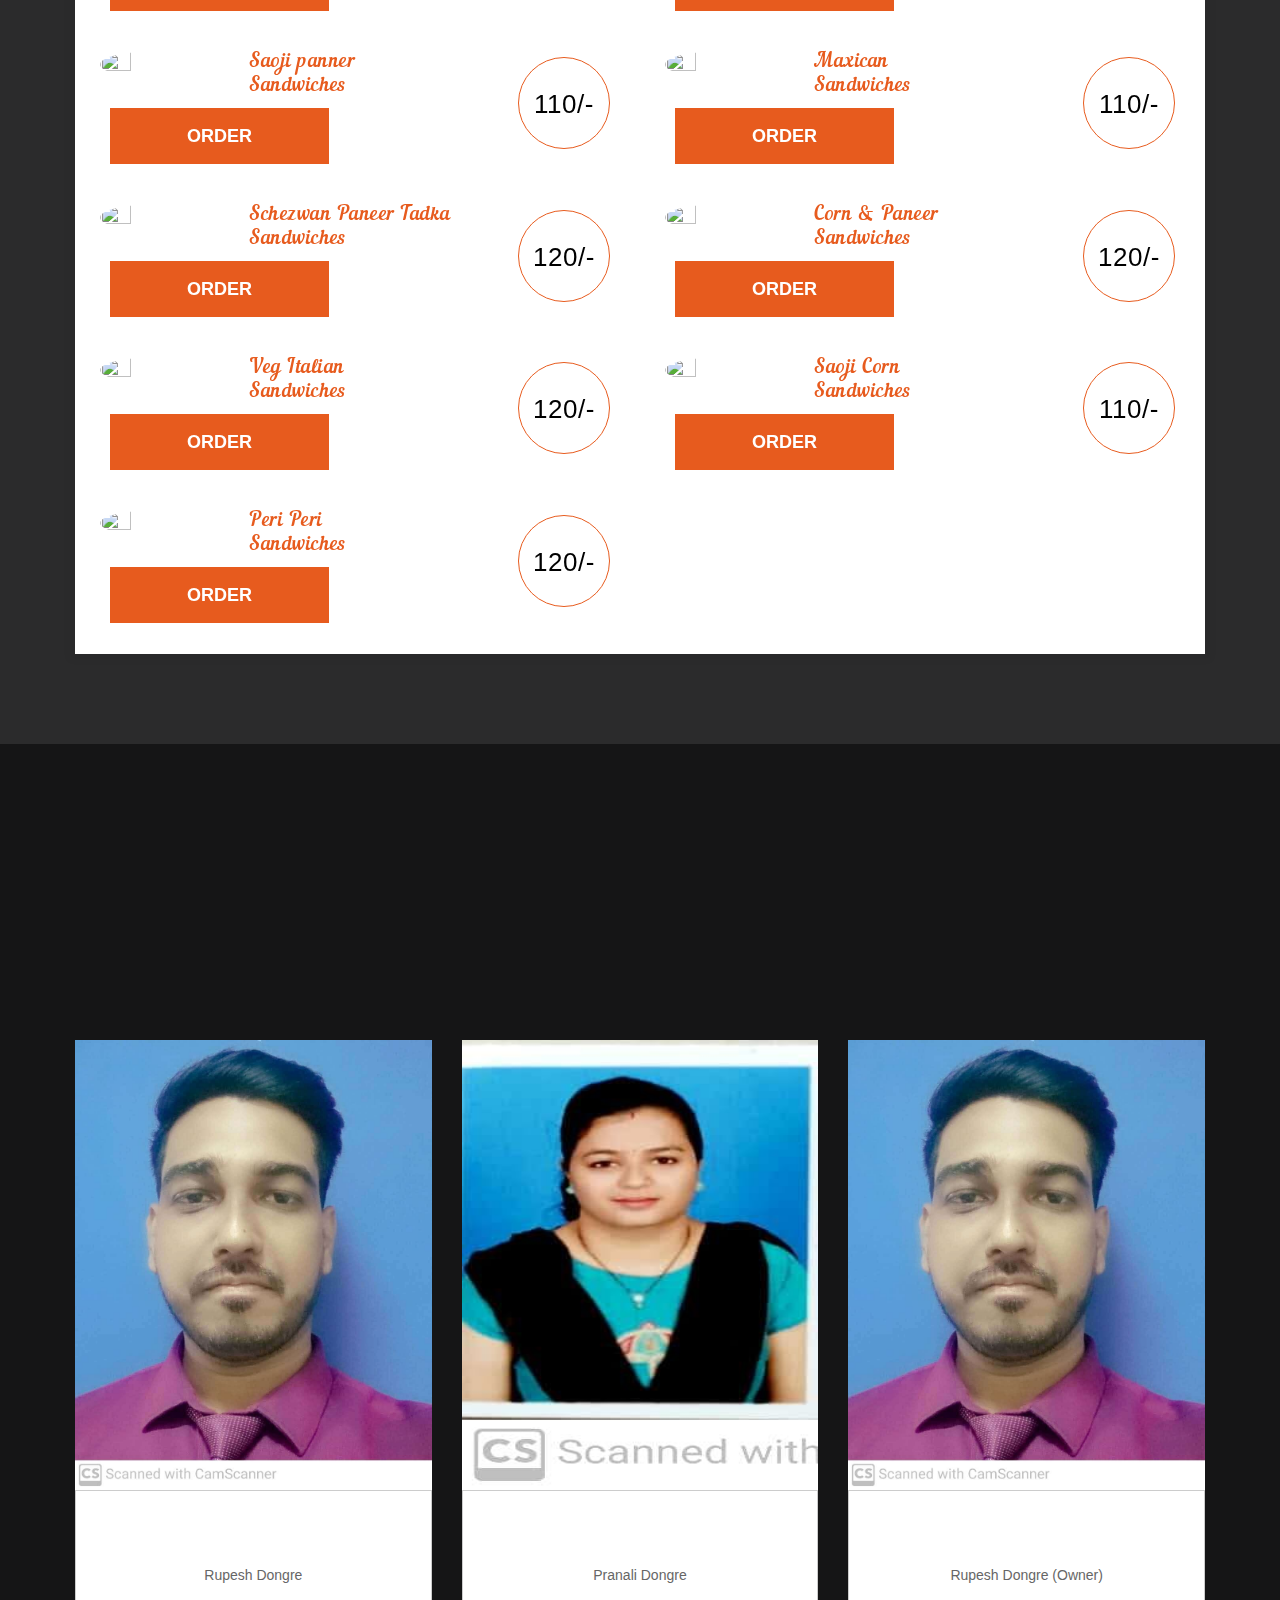
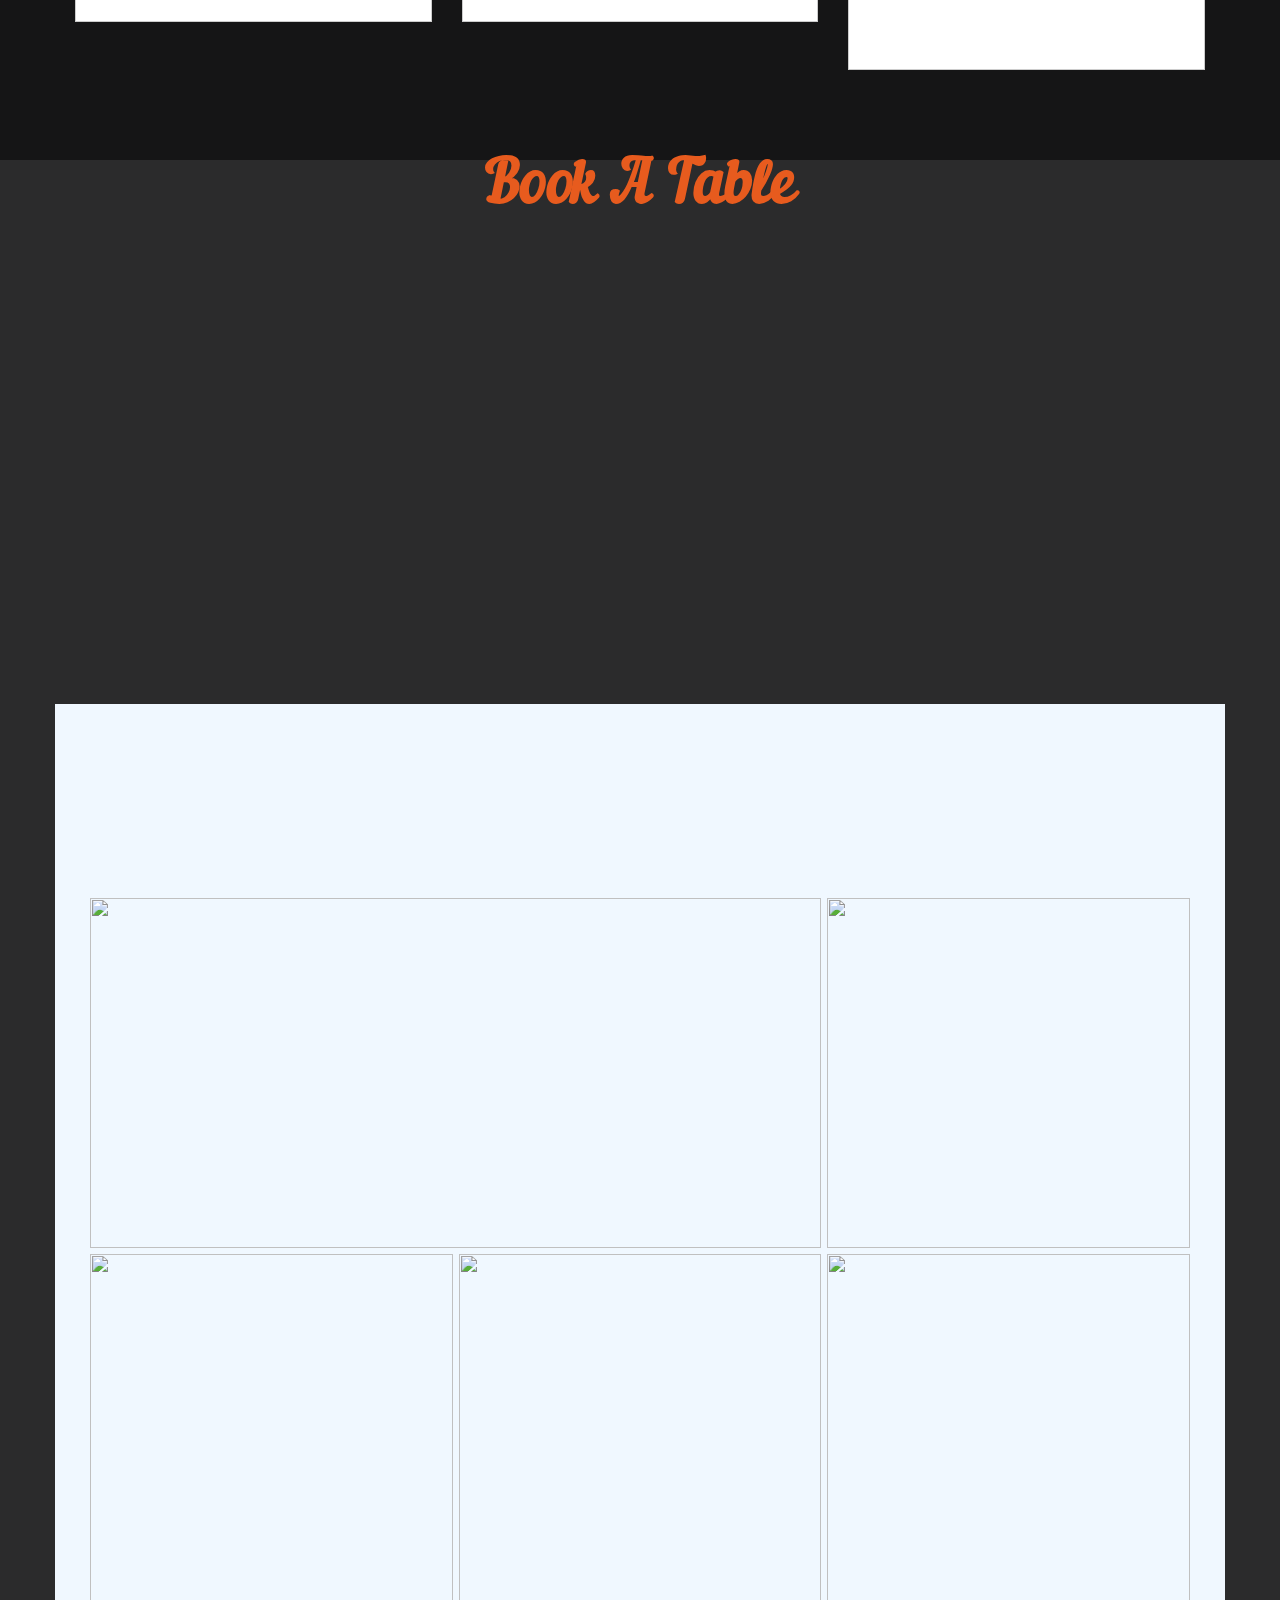
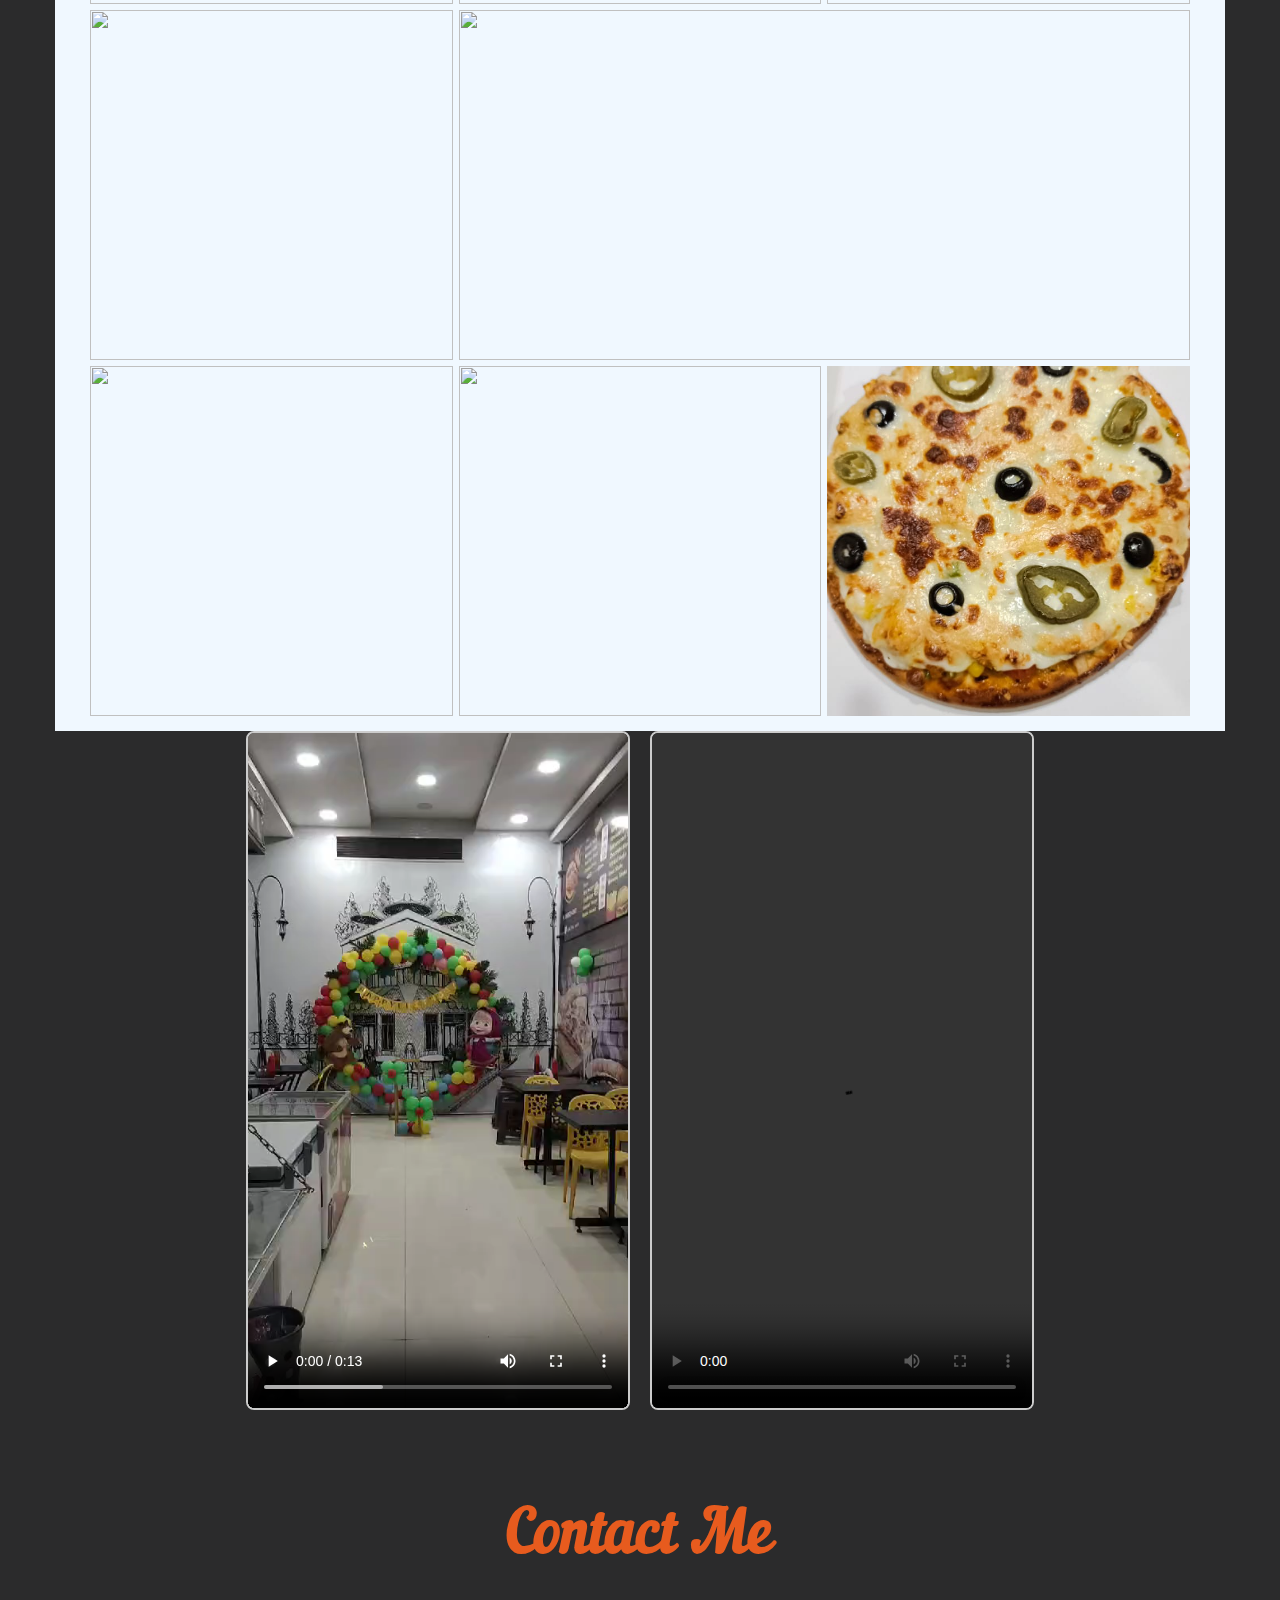
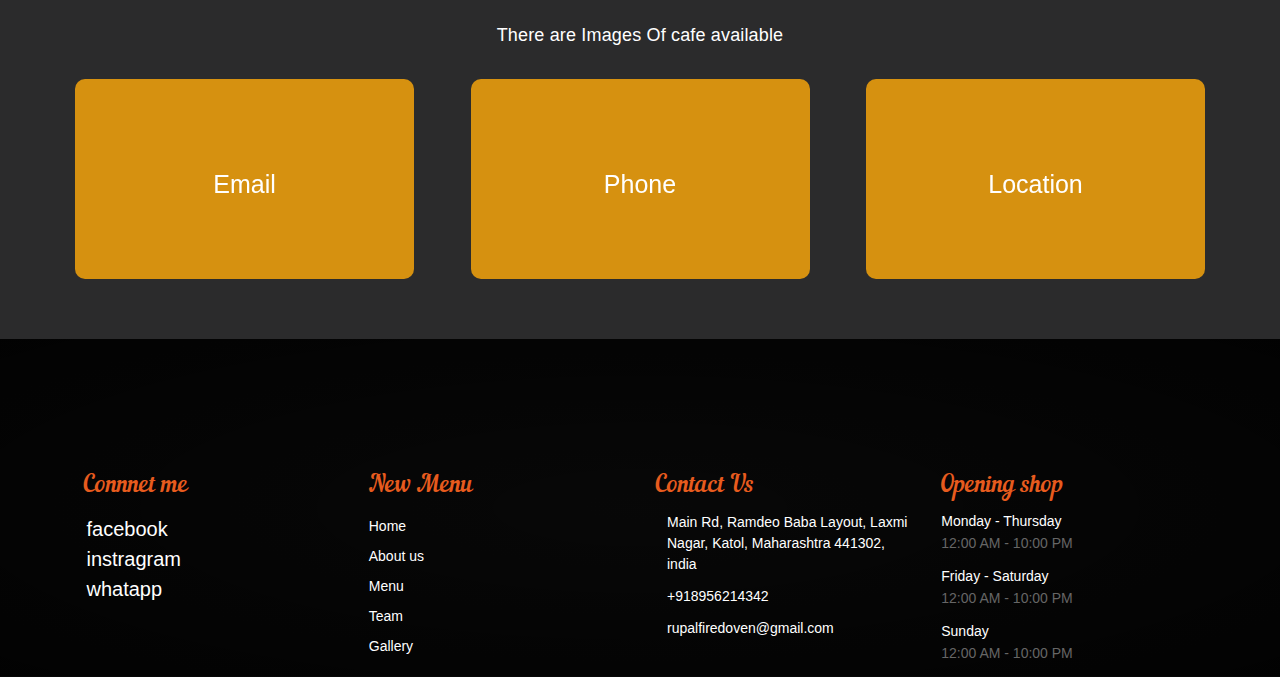
==== commit 856b866a: "Add files via upload" ====
--- a/index.html
+++ b/index.html
@@ -1662,7 +1662,7 @@
                                     </li>
                                     <br>
                                     <li>
-                                        <a href="tel:+9108956214342">
+                                        <a href="tel:+918956214342">
                                             <div class="social-circle-border">whatapp</div>
                                         </a>
                                     </li>
@@ -1708,7 +1708,7 @@
                                 <p>
                                     <i class="fa fa-mobile" aria-hidden="true"></i>
                                     <span>
-                                        +9108956214342
+                                        +918956214342
                                     </span>
                                 </p>
                                 <p>
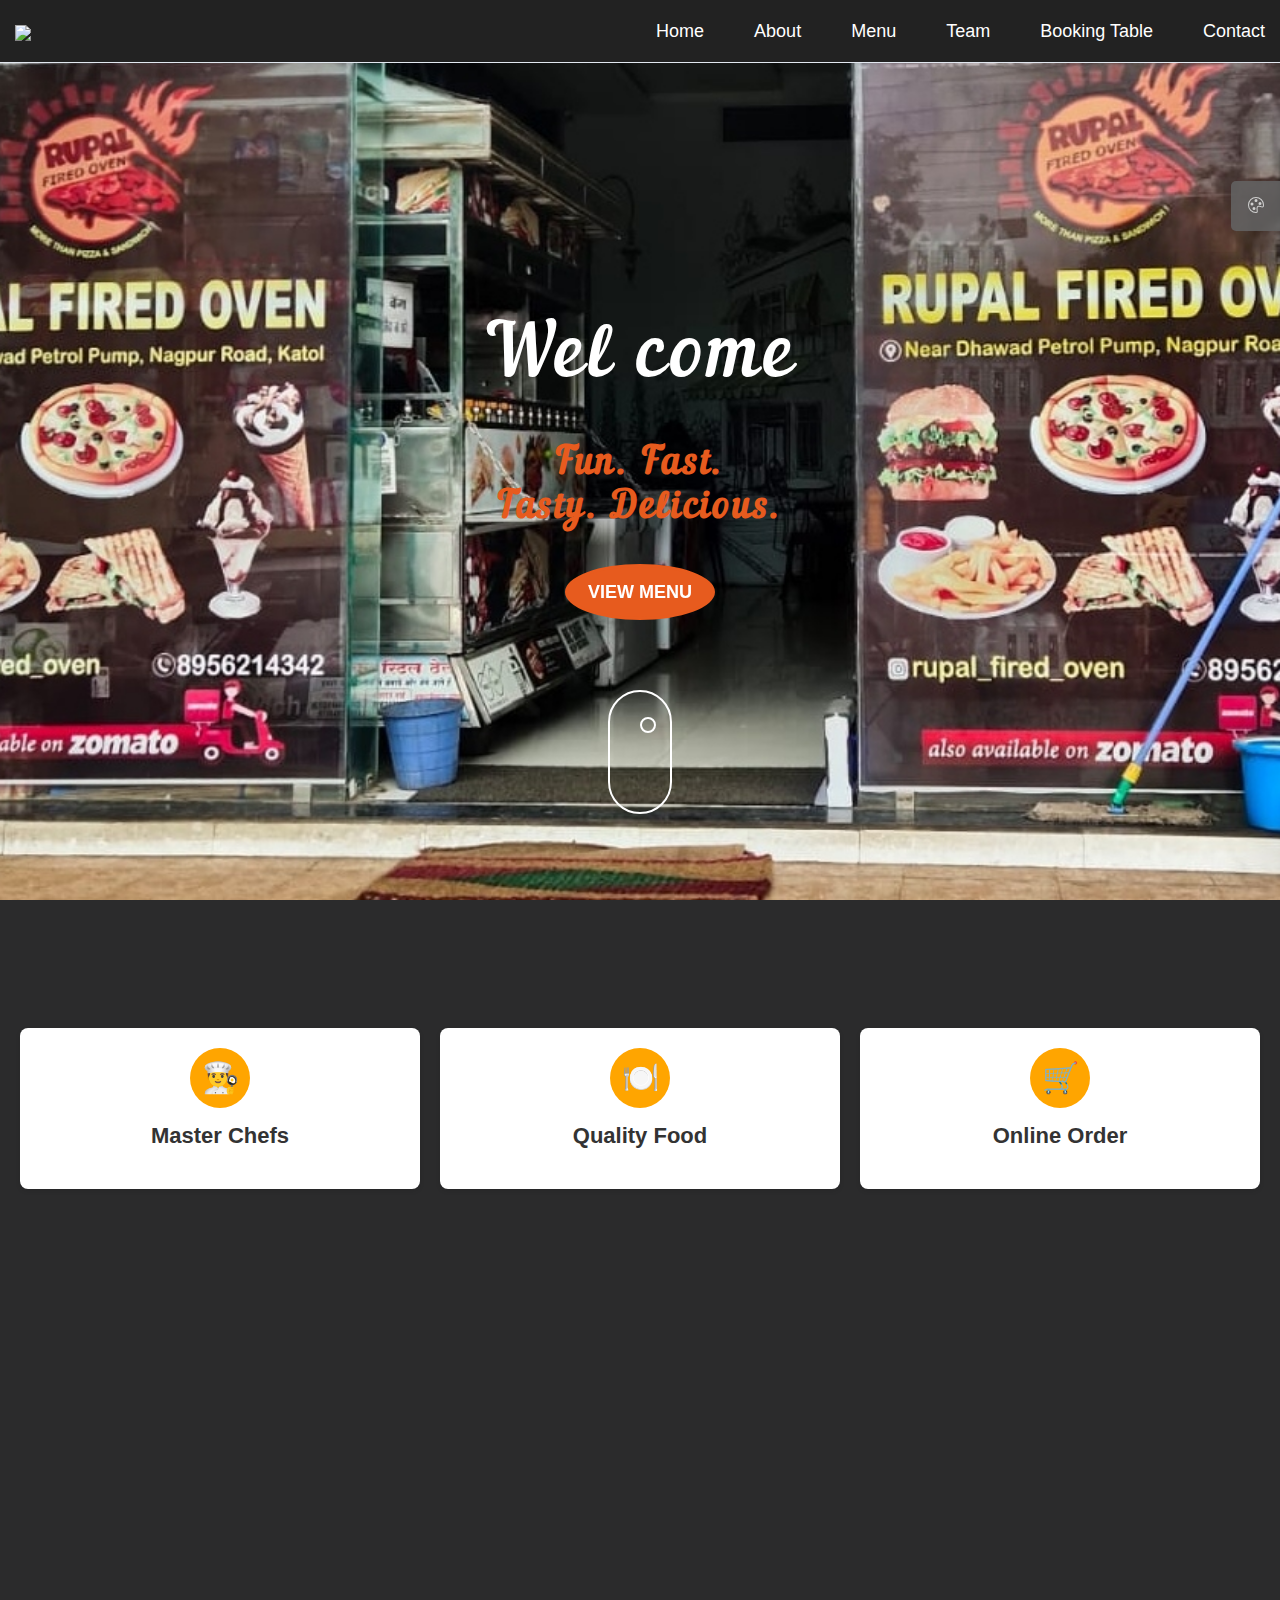
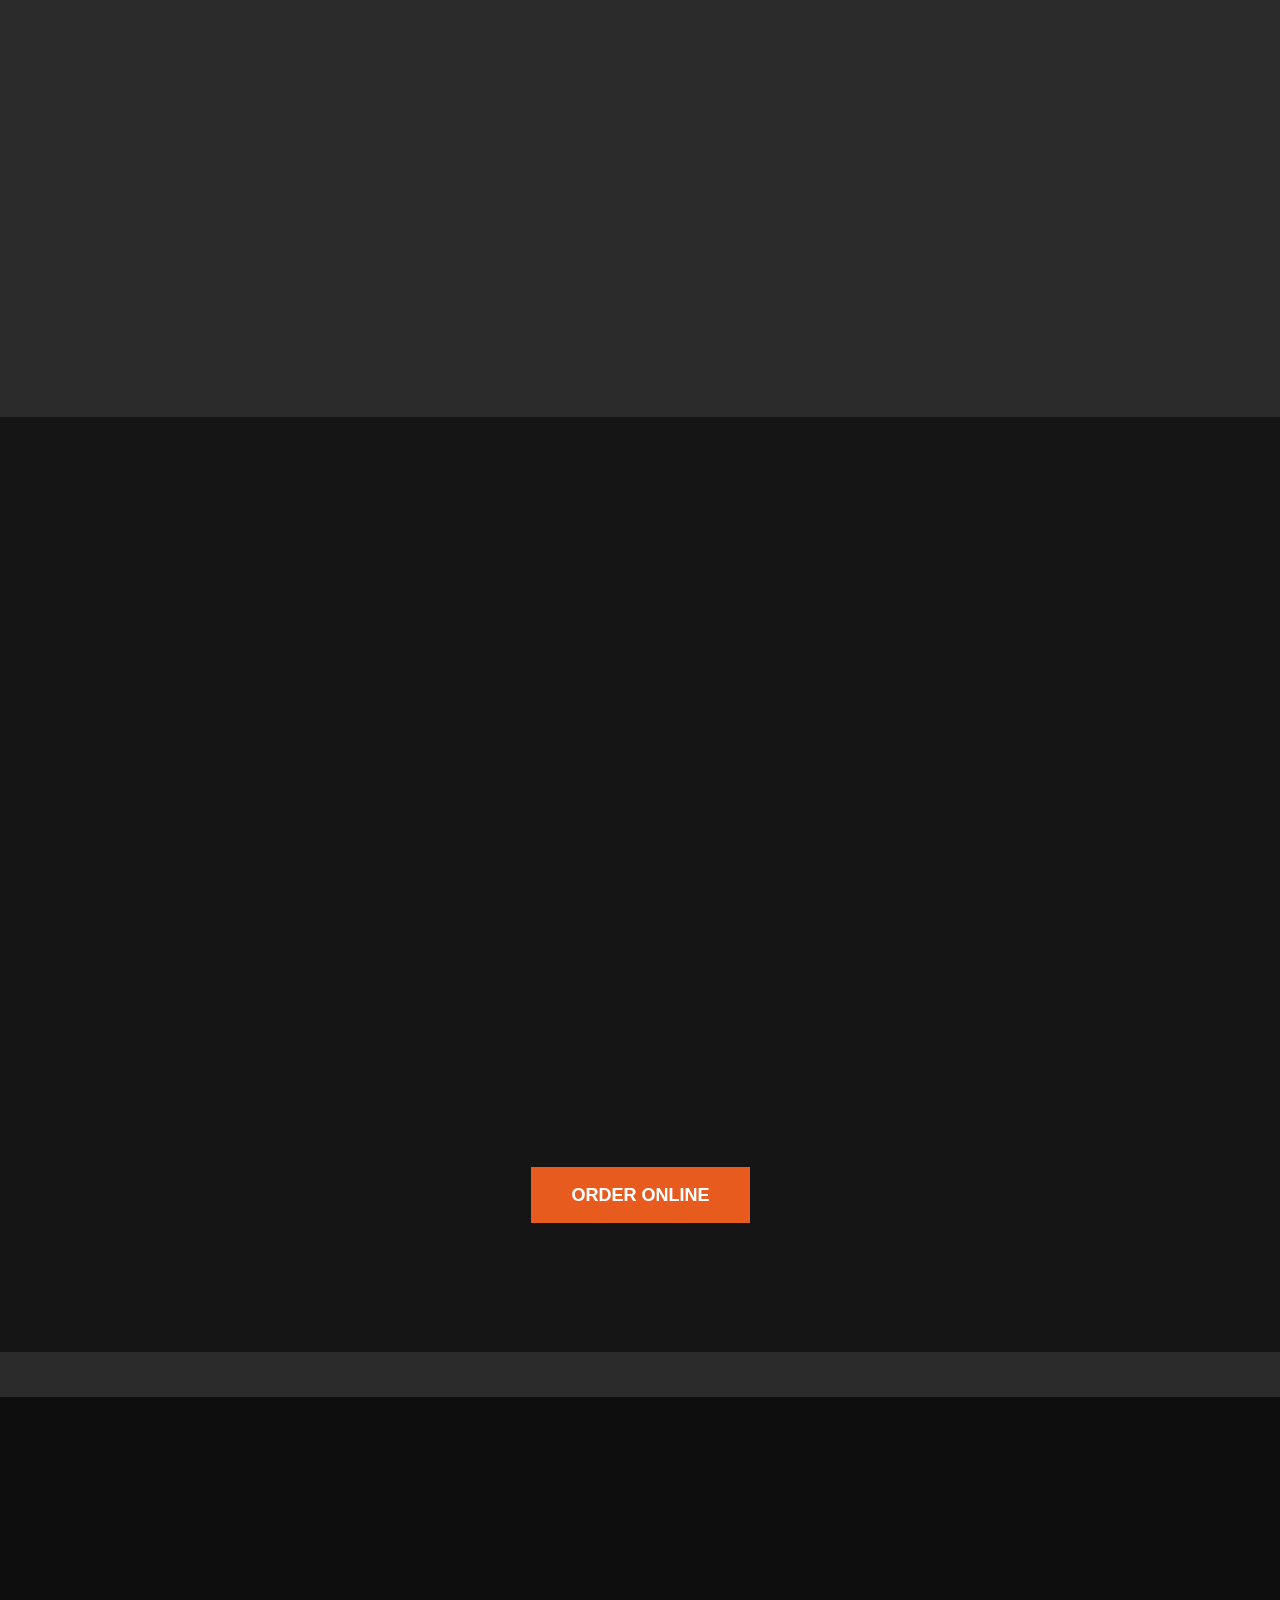
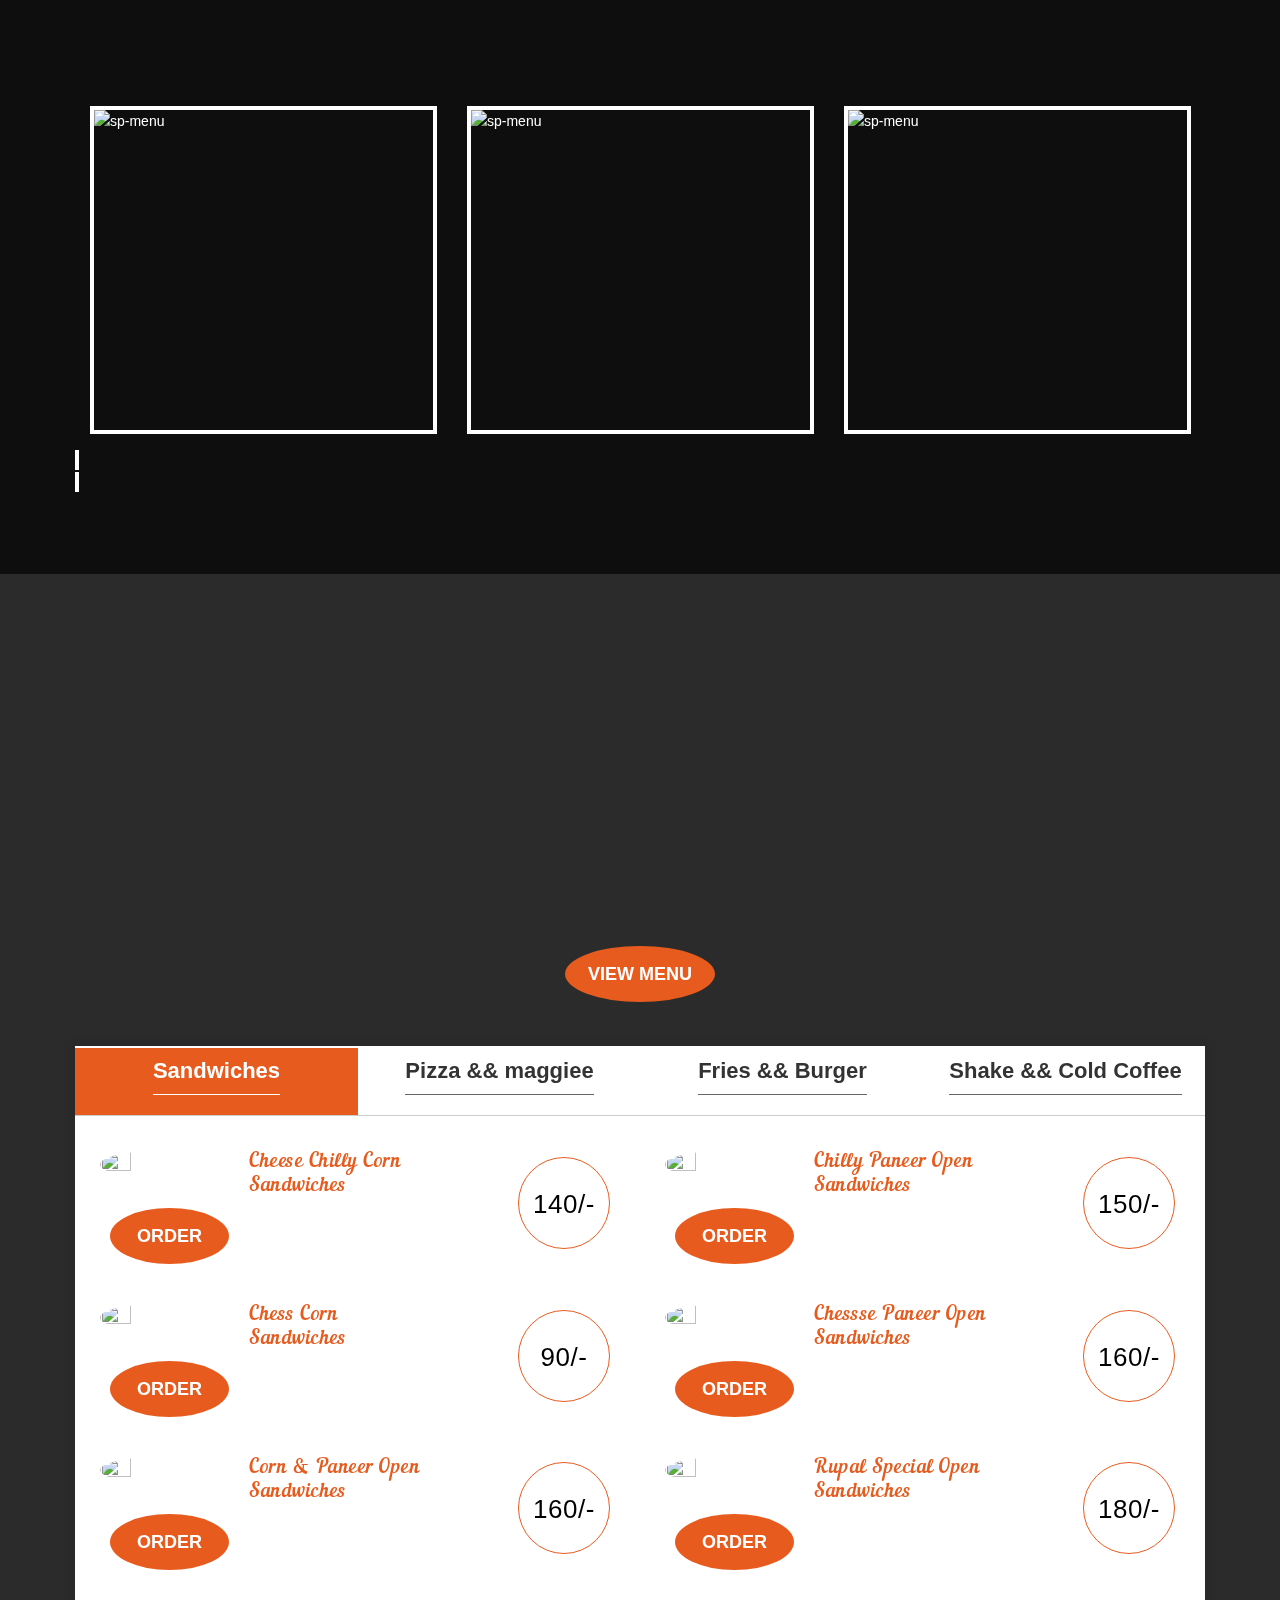
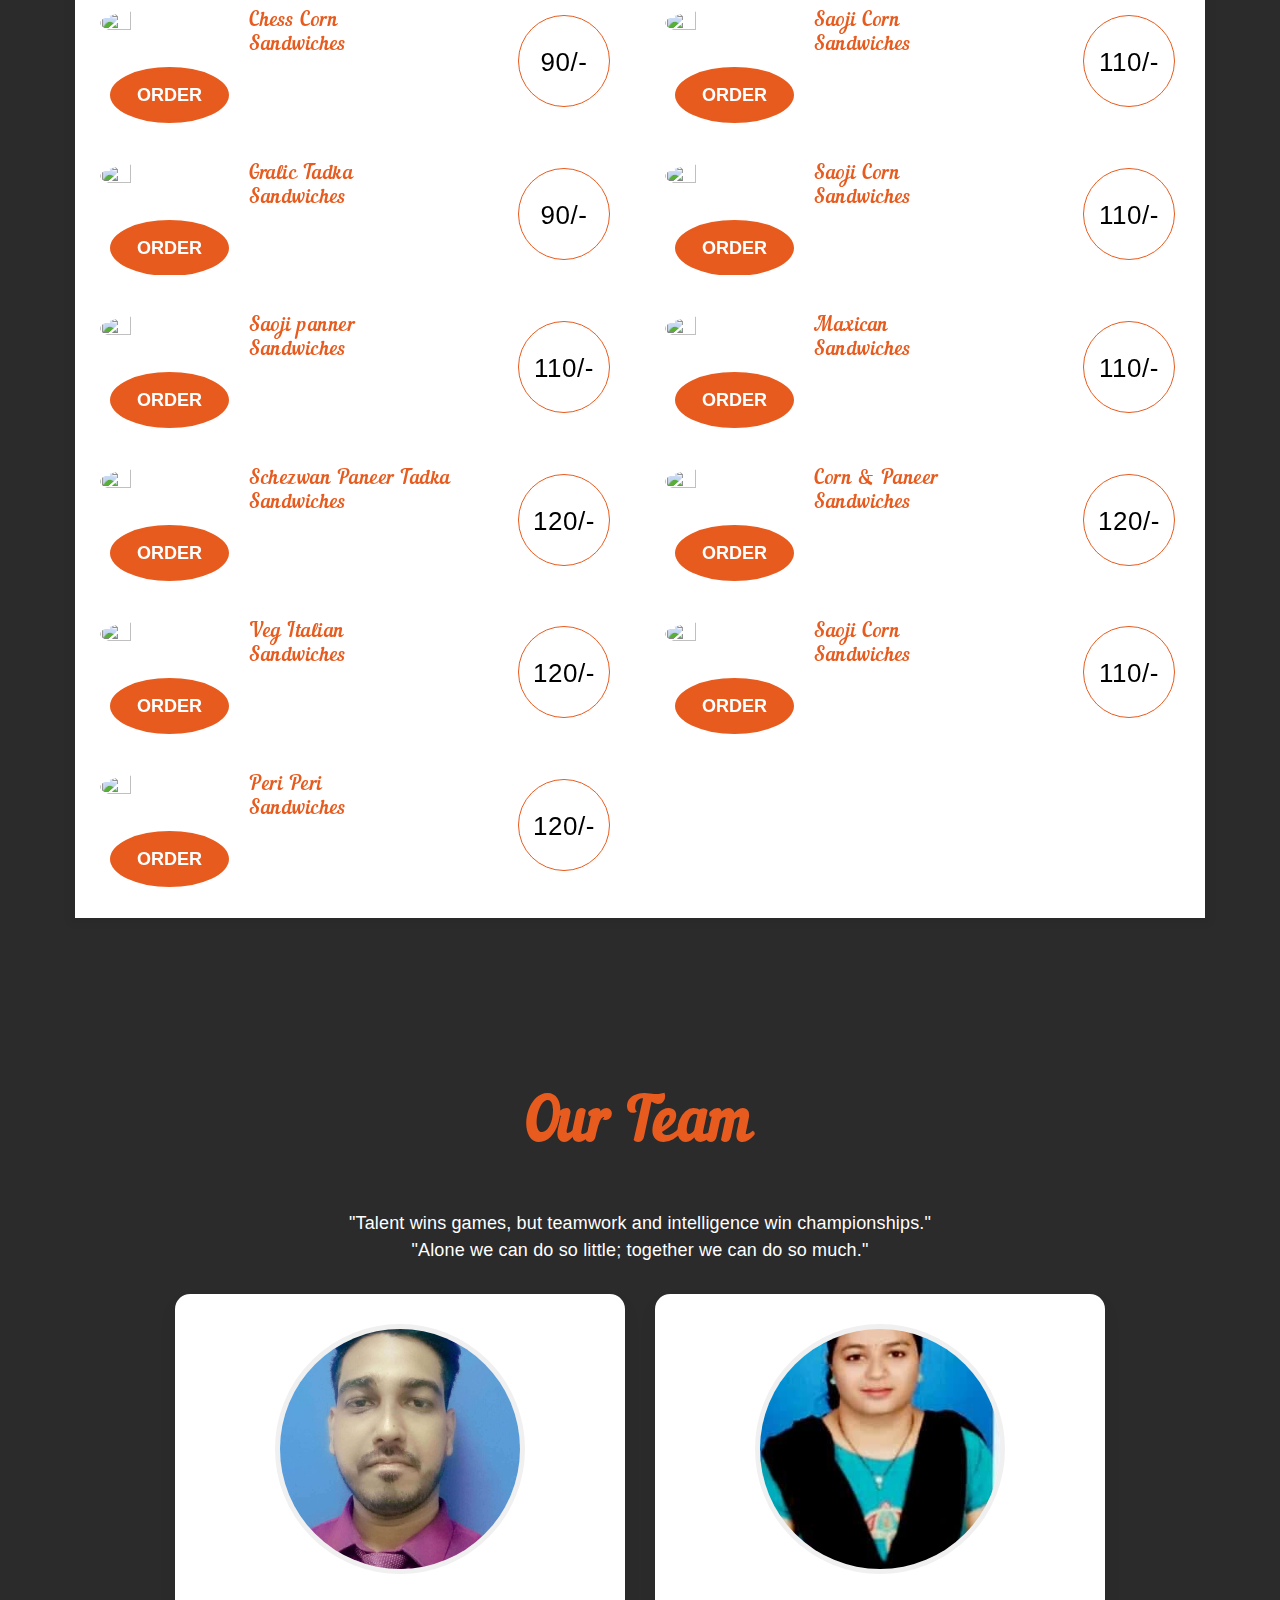
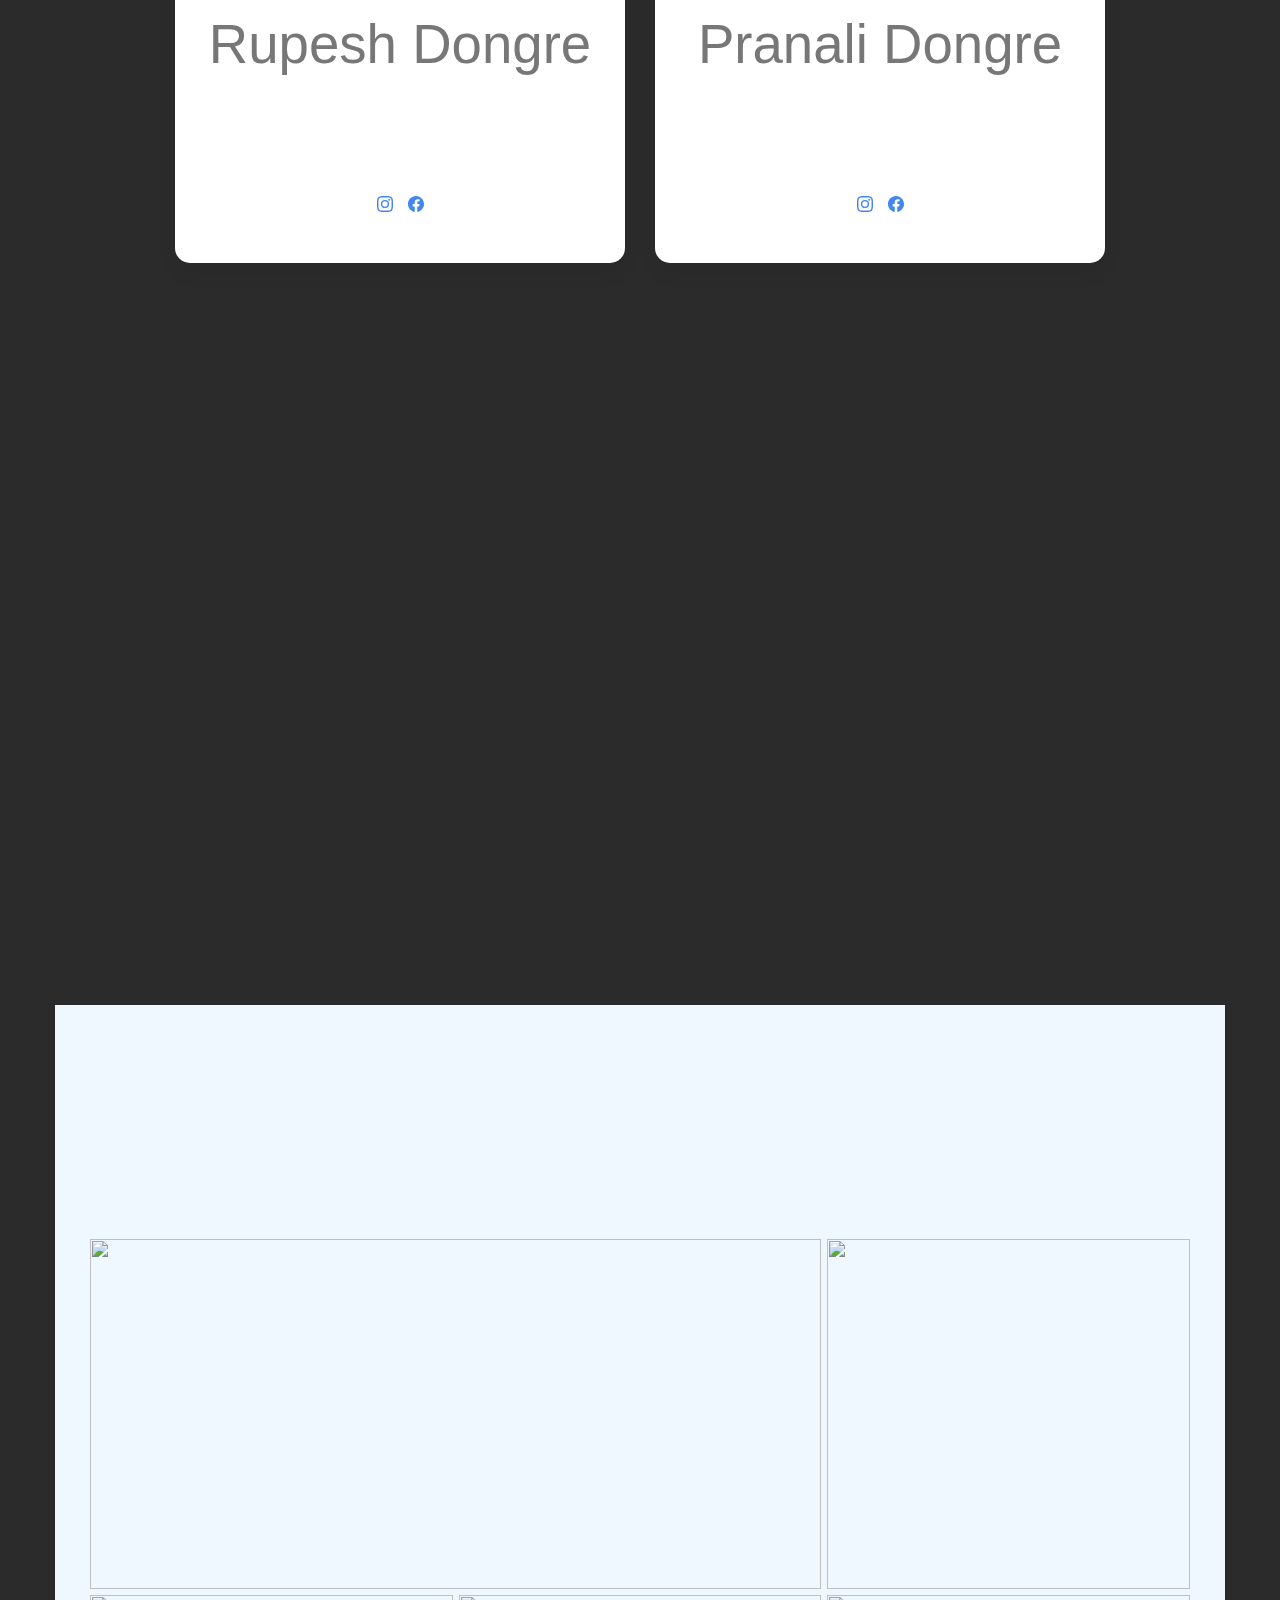
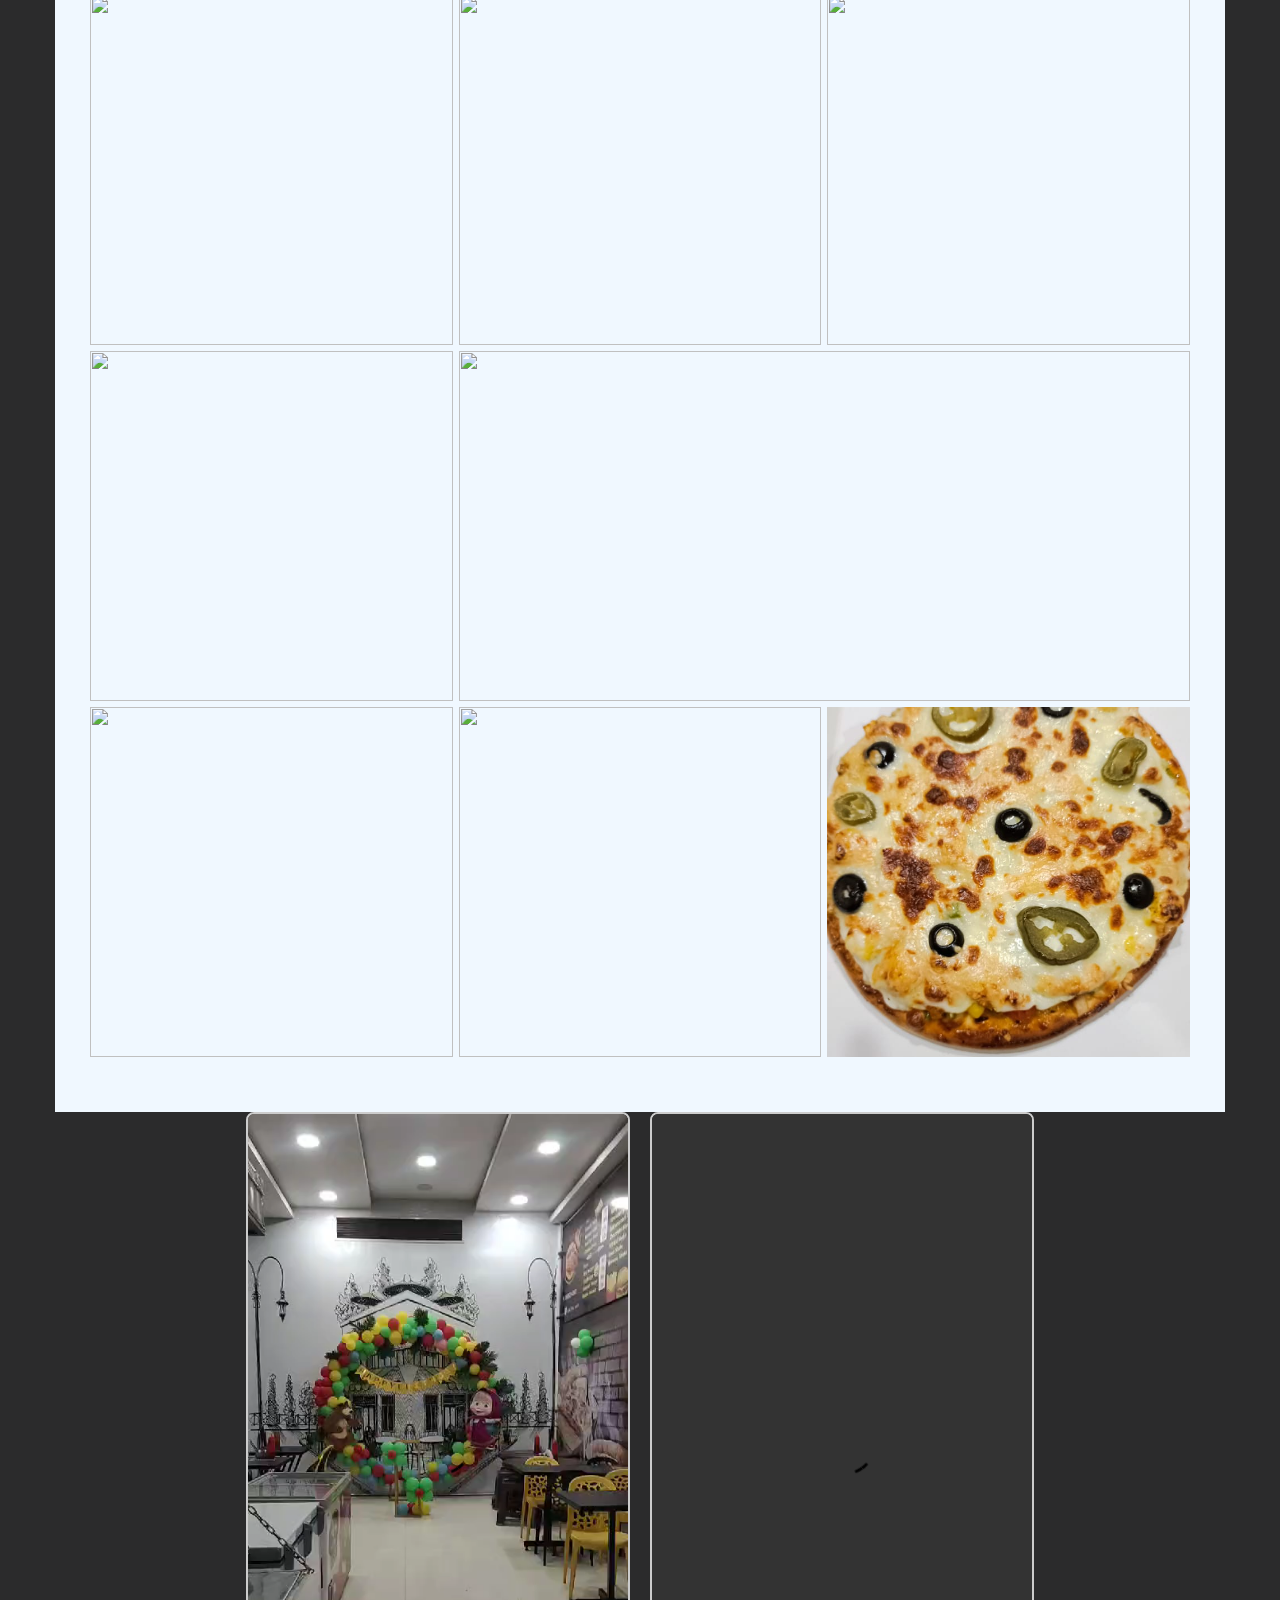
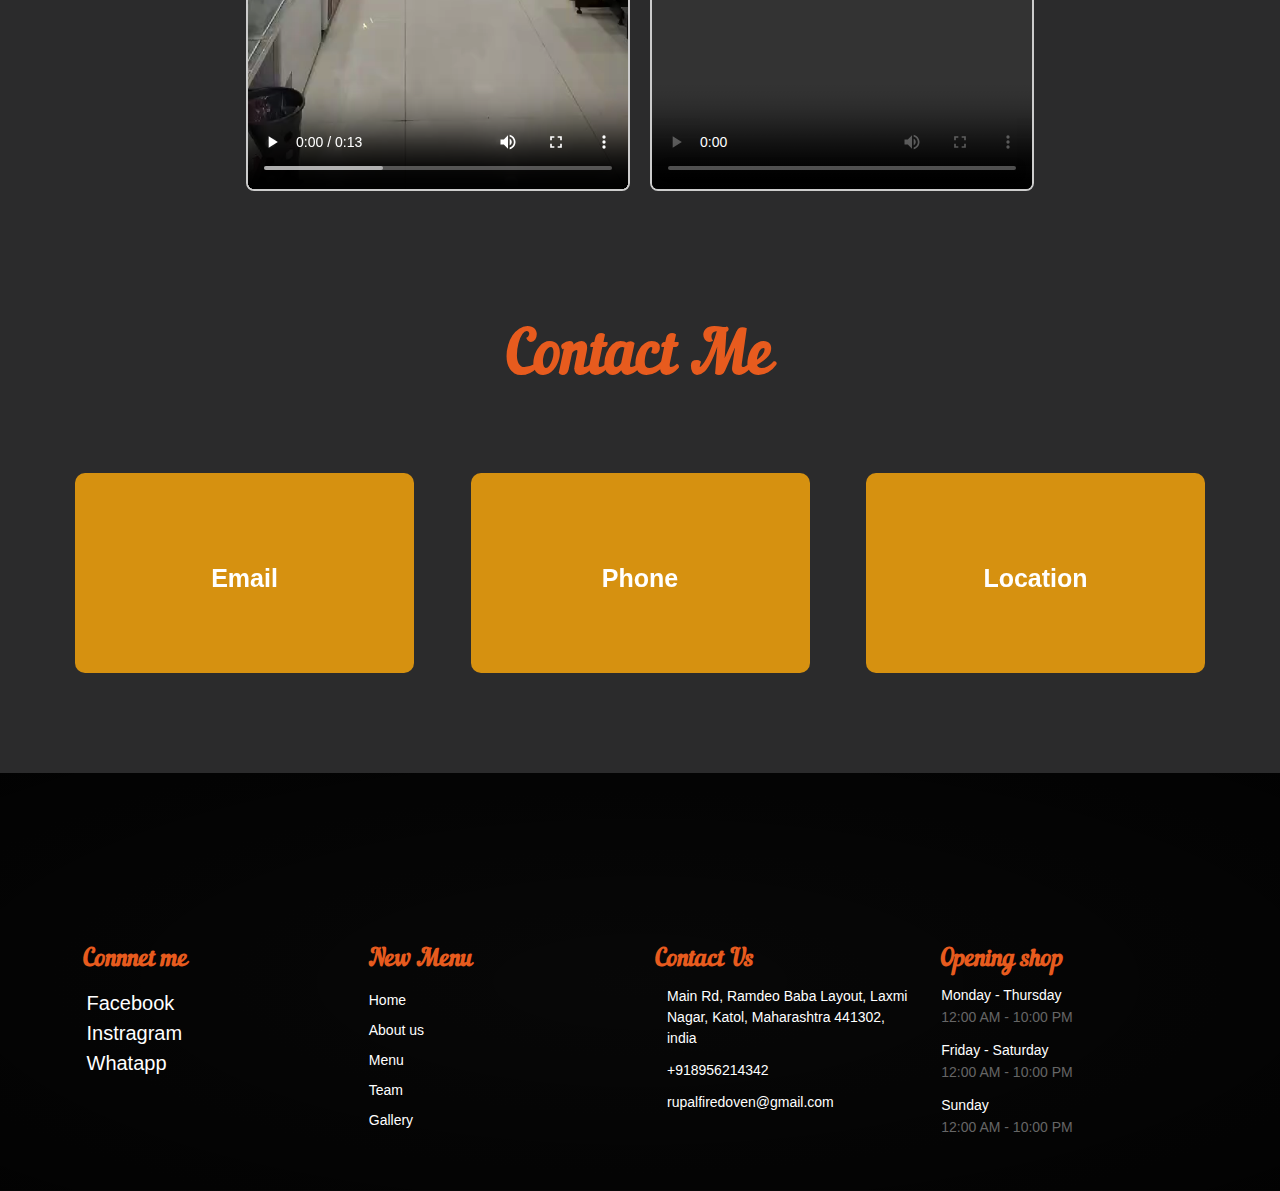
==== commit dd902496: "Add files via upload" ====
--- a/index.html
+++ b/index.html
@@ -59,10 +59,10 @@
                         <a href="#about" class="nav-link">About</a>
                     </li>
                     <li class="nav-item">
-                        <a href="#our_team" class="nav-link">Menu</a>
+                        <a href="#menu" class="nav-link">Menu</a>
                     </li>
                     <li class="nav-item">
-                        <a href="#our_team" class="nav-link">Team</a>
+                        <a href="#team" class="nav-link">Team</a>
                     </li>
                     <li class="nav-item">
                         <a href="#booking" class="nav-link">Booking Table</a>
@@ -89,12 +89,13 @@
                 <div class="banner-static">
                     <div class="banner-text">
                         <div class="banner-cell">
-                            <h1> Wel come <br> to
-                                Rupal Fired <br> Oven </h1>
+                            <h1> Wel come
+                            </h1>
                             <h2>Fun. Fast. <br> Tasty. Delicious. </h2>
 
                             <div class="book-btn">
-                                <a href="https://rupalfiredoven.inmyarea.in/" class="stable-btn hvr-underline-from-center">View Menu</a>
+                                <a href="https://rupalfiredoven.inmyarea.in/"
+                                    class="stable-btn hvr-underline-from-center">View Menu</a>
                             </div>
                             <a href="#about">
                                 <div class="mouse"></div>
@@ -197,8 +198,7 @@
                         <div class="col-md-6 col-sm-6">
                             <div class="blog-block">
                                 <div class="blog-img-box">
-                                    <img src="./offer/1.jpg"
-                                        alt="" height="520px" width="500px" />
+                                    <img src="./offer/1.jpg" alt="" height="520px" width="500px" />
 
                                 </div>
                                 <div class="blog-dit">
@@ -229,8 +229,7 @@
                         <div class="col-md-6 col-sm-6">
                             <div class="blog-block">
                                 <div class="blog-img-box">
-                                    <img src="./offer/3.jpg"
-                                        alt="" height="520px" width="500px" />
+                                    <img src="./offer/3.jpg" alt="" height="520px" width="500px" />
 
                                 </div>
                                 <div class="blog-dit">
@@ -285,7 +284,7 @@
                         <h2 class="block-title color-white text-center"> Today's new Special </h2>
                         <h5 class="title-caption text-center">"One cannot think well, love well, sleep well, if one has
                             not dined well." </h5>
-                            
+
                     </div>
                     <div class="special-box">
                         <div id="owl-demo">
@@ -374,7 +373,8 @@
 
                     </div>
                     <div class="book-btn" style="text-align: center;">
-                        <a href="https://rupalfiredoven.inmyarea.in/" class="stable-btn hvr-underline-from-center" >View Menu</a>
+                        <a href="https://rupalfiredoven.inmyarea.in/" class="stable-btn hvr-underline-from-center">View
+                            Menu</a>
                         <br><br>
                         <br>
                     </div>
@@ -1105,10 +1105,7 @@
     </div>
     <!-- end menu -->
 
-    <!-- Add this at the end of your HTML body, just before the closing </body> tag -->
-
-    <!-- Hidden form -->
-    <!-- Add this at the end of your HTML body, just before the closing </body> tag -->
+
 
     <!-- Hidden form -->
     <div id="orderForm"
@@ -1124,134 +1121,71 @@
         </form>
     </div>
 
-    <script>
-        document.addEventListener('DOMContentLoaded', function () {
-            // Get all elements with class "table-btn hvr-underline-from-center"
-            var orderButtons = document.querySelectorAll(".table-btn.hvr-underline-from-center");
-
-            // Add click event listener to each button
-            orderButtons.forEach(function (button) {
-                button.addEventListener("click", function (e) {
-                    e.preventDefault();
-                    document.getElementById("orderForm").style.display = "block";
-                });
-            });
-
-            // Close form when clicking the close button
-            document.getElementById("closeForm").addEventListener("click", function () {
-                document.getElementById("orderForm").style.display = "none";
-            });
-
-            // Handle form submission
-            document.getElementById("menuItemOrder").addEventListener("submit", function (e) {
-                e.preventDefault();
-                // Here you would typically send this data to your server
-                alert("Order submitted successfully!");
-                document.getElementById("menuItemOrder").style.display = "none"; // Hide the form after submission
-
-                // Open WhatsApp with a pre-filled message
-                var phoneNumber = "+918956214342"; // Replace with your phone number
-                var message = "Hello, I would like to place an order."; // Replace with your custom message
-                var whatsappUrl = "https://wa.me/" + phoneNumber + "?text=" + encodeURIComponent(message);
-                window.open(whatsappUrl, "_blank");
-            });
-
-        });
-    </script>
-
-
-
-
-    <div id="our_team" class="team-main pad-top-100 pad-bottom-100 parallax">
-        <div class="container">
-            <div class="row">
-                <div class="col-lg-12 col-md-12 col-sm-12 col-xs-12">
-                    <div class="wow fadeIn" data-wow-duration="1s" data-wow-delay="0.1s">
-                        <h2 class="block-title text-center">
-                            Our Team
-                        </h2>
-                        <p class="title-caption text-center">"Talent wins games, but teamwork and intelligence win
-                            championships." <br>"Alone we can do so little; together we can do so much."</p>
-                    </div>
-                    <div class="team-box">
-
-                        <div class="row">
-                            <div class="col-md-4 col-sm-6">
-                                <div class="sf-team">
-                                    <div class="thumb">
-                                        <a href="#dgg"><img
-                                                src="./staff/2.jpg"
-                                                alt="" height="450px"></a>
-                                    </div>
-                                    <div class="text-col">
-                                       
-                                            <h3>MR.</h3>
-                                            <p>Rupesh Dongre</p>
-                                    </div>
-                                </div>
-                            </div>
-                            <!-- end col -->
-                            <div class="col-md-4 col-sm-6">
-                                <div class="sf-team">
-                                    <div class="thumb">
-                                        <a href="#dg"><img
-                                                src="./staff/WhatsApp Image 2024-08-05 at 09.16.57_e99f6305.jpg"
-                                                alt="" height="450px"></a>
-                                    </div>
-                                    <div class="text-col">
-                                    <h3>MRS.</h3>
-                                        <p>Pranali Dongre</p>
-                                       
-                                    </div>
-                                </div>
-                            </div>
-                            <!-- end col -->
-                            <div class="col-md-4 col-sm-6">
-                                <div class="sf-team">
-                                    <div class="thumb">
-                                        <a href="#cbd"><img
-                                                src="./staff/2.jpg"
-                                                alt=""  height="450px"></a>
-                                    </div>
-                                    <div class="text-col">
-                                        <h3>MR.</h3>
-                                        <p>Rupesh Dongre (Owner)</p>
-                                        <h3>Owner</h3>
-                                       
-                                    </div>
-                                </div>
-                            </div>
-                            <!-- end col -->
-                        </div>
-                        <!-- end row -->
-
-                    </div>
-                    <!-- end team-box -->
+
+
+    <!---------------------------------- owner team=---------------------------------------- -->
+
+    <div class="container" id="team">
+        <h2 class="block-title text-center">
+            Our Team
+        </h2>
+        <p class="title-caption text-center">"Talent wins games, but teamwork and intelligence win
+            championships." <br>"Alone we can do so little; together we can do so much."</p>
+        <div class="team-container">
+            <div class="team-member">
+                <img src="./staff/2.jpg" alt="Mary Brown">
+                <p>Rupesh Dongre</p>
+                <h3>(Owner)</h3>
+
+                <div class="social-icons">
+                    <a href="https://www.instagram.com/rupal_fired_oven/?hl=en" class="facebook"><svg
+                            xmlns="http://www.w3.org/2000/svg" width="16" height="16" fill="currentColor"
+                            class="bi bi-instagram" viewBox="0 0 16 16">
+                            <path
+                                d="M8 0C5.829 0 5.556.01 4.703.048 3.85.088 3.269.222 2.76.42a3.9 3.9 0 0 0-1.417.923A3.9 3.9 0 0 0 .42 2.76C.222 3.268.087 3.85.048 4.7.01 5.555 0 5.827 0 8.001c0 2.172.01 2.444.048 3.297.04.852.174 1.433.372 1.942.205.526.478.972.923 1.417.444.445.89.719 1.416.923.51.198 1.09.333 1.942.372C5.555 15.99 5.827 16 8 16s2.444-.01 3.298-.048c.851-.04 1.434-.174 1.943-.372a3.9 3.9 0 0 0 1.416-.923c.445-.445.718-.891.923-1.417.197-.509.332-1.09.372-1.942C15.99 10.445 16 10.173 16 8s-.01-2.445-.048-3.299c-.04-.851-.175-1.433-.372-1.941a3.9 3.9 0 0 0-.923-1.417A3.9 3.9 0 0 0 13.24.42c-.51-.198-1.092-.333-1.943-.372C10.443.01 10.172 0 7.998 0zm-.717 1.442h.718c2.136 0 2.389.007 3.232.046.78.035 1.204.166 1.486.275.373.145.64.319.92.599s.453.546.598.92c.11.281.24.705.275 1.485.039.843.047 1.096.047 3.231s-.008 2.389-.047 3.232c-.035.78-.166 1.203-.275 1.485a2.5 2.5 0 0 1-.599.919c-.28.28-.546.453-.92.598-.28.11-.704.24-1.485.276-.843.038-1.096.047-3.232.047s-2.39-.009-3.233-.047c-.78-.036-1.203-.166-1.485-.276a2.5 2.5 0 0 1-.92-.598 2.5 2.5 0 0 1-.6-.92c-.109-.281-.24-.705-.275-1.485-.038-.843-.046-1.096-.046-3.233s.008-2.388.046-3.231c.036-.78.166-1.204.276-1.486.145-.373.319-.64.599-.92s.546-.453.92-.598c.282-.11.705-.24 1.485-.276.738-.034 1.024-.044 2.515-.045zm4.988 1.328a.96.96 0 1 0 0 1.92.96.96 0 0 0 0-1.92m-4.27 1.122a4.109 4.109 0 1 0 0 8.217 4.109 4.109 0 0 0 0-8.217m0 1.441a2.667 2.667 0 1 1 0 5.334 2.667 2.667 0 0 1 0-5.334" />
+                        </svg></a>
+                    <a href="https://www.facebook.com/profile.php?id=100083320480040" class="twitter"><svg xmlns="http://www.w3.org/2000/svg" width="16" height="16"
+                            fill="currentColor" class="bi bi-facebook" viewBox="0 0 16 16">
+                            <path
+                                d="M16 8.049c0-4.446-3.582-8.05-8-8.05C3.58 0-.002 3.603-.002 8.05c0 4.017 2.926 7.347 6.75 7.951v-5.625h-2.03V8.05H6.75V6.275c0-2.017 1.195-3.131 3.022-3.131.876 0 1.791.157 1.791.157v1.98h-1.009c-.993 0-1.303.621-1.303 1.258v1.51h2.218l-.354 2.326H9.25V16c3.824-.604 6.75-3.934 6.75-7.951" />
+                        </svg></a>
 
                 </div>
-                <!-- end col -->
             </div>
-            <!-- end row -->
+            <div class="team-member">
+                <img src="./staff/1.jpg" alt="Ann Richmond">
+                <p>Pranali Dongre</p>
+                <h3>(Owner)</h3>
+
+                <div class="social-icons">
+                    <a href="https://www.instagram.com/rupal_fired_oven/?hl=en" class="facebook"><svg
+                            xmlns="http://www.w3.org/2000/svg" width="16" height="16" fill="currentColor"
+                            class="bi bi-instagram" viewBox="0 0 16 16">
+                            <path
+                                d="M8 0C5.829 0 5.556.01 4.703.048 3.85.088 3.269.222 2.76.42a3.9 3.9 0 0 0-1.417.923A3.9 3.9 0 0 0 .42 2.76C.222 3.268.087 3.85.048 4.7.01 5.555 0 5.827 0 8.001c0 2.172.01 2.444.048 3.297.04.852.174 1.433.372 1.942.205.526.478.972.923 1.417.444.445.89.719 1.416.923.51.198 1.09.333 1.942.372C5.555 15.99 5.827 16 8 16s2.444-.01 3.298-.048c.851-.04 1.434-.174 1.943-.372a3.9 3.9 0 0 0 1.416-.923c.445-.445.718-.891.923-1.417.197-.509.332-1.09.372-1.942C15.99 10.445 16 10.173 16 8s-.01-2.445-.048-3.299c-.04-.851-.175-1.433-.372-1.941a3.9 3.9 0 0 0-.923-1.417A3.9 3.9 0 0 0 13.24.42c-.51-.198-1.092-.333-1.943-.372C10.443.01 10.172 0 7.998 0zm-.717 1.442h.718c2.136 0 2.389.007 3.232.046.78.035 1.204.166 1.486.275.373.145.64.319.92.599s.453.546.598.92c.11.281.24.705.275 1.485.039.843.047 1.096.047 3.231s-.008 2.389-.047 3.232c-.035.78-.166 1.203-.275 1.485a2.5 2.5 0 0 1-.599.919c-.28.28-.546.453-.92.598-.28.11-.704.24-1.485.276-.843.038-1.096.047-3.232.047s-2.39-.009-3.233-.047c-.78-.036-1.203-.166-1.485-.276a2.5 2.5 0 0 1-.92-.598 2.5 2.5 0 0 1-.6-.92c-.109-.281-.24-.705-.275-1.485-.038-.843-.046-1.096-.046-3.233s.008-2.388.046-3.231c.036-.78.166-1.204.276-1.486.145-.373.319-.64.599-.92s.546-.453.92-.598c.282-.11.705-.24 1.485-.276.738-.034 1.024-.044 2.515-.045zm4.988 1.328a.96.96 0 1 0 0 1.92.96.96 0 0 0 0-1.92m-4.27 1.122a4.109 4.109 0 1 0 0 8.217 4.109 4.109 0 0 0 0-8.217m0 1.441a2.667 2.667 0 1 1 0 5.334 2.667 2.667 0 0 1 0-5.334" />
+                        </svg></a>
+                    <a href="https://www.facebook.com/profile.php?id=100083320480040" class="twitter"><svg xmlns="http://www.w3.org/2000/svg" width="16" height="16"
+                            fill="currentColor" class="bi bi-facebook" viewBox="0 0 16 16">
+                            <path
+                                d="M16 8.049c0-4.446-3.582-8.05-8-8.05C3.58 0-.002 3.603-.002 8.05c0 4.017 2.926 7.347 6.75 7.951v-5.625h-2.03V8.05H6.75V6.275c0-2.017 1.195-3.131 3.022-3.131.876 0 1.791.157 1.791.157v1.98h-1.009c-.993 0-1.303.621-1.303 1.258v1.51h2.218l-.354 2.326H9.25V16c3.824-.604 6.75-3.934 6.75-7.951" />
+                        </svg></a>
+
+                </div>
+            </div>
         </div>
-        <!-- end container -->
     </div>
-    <!-- end team-main -->
-
-
 
     <!-- booking table -->
 
     <div id="booking" class="reservations-main pad-top-100 pad-bottom-100">
-        <br><br><br><br>
-        <h2 class="block-title text-center" class="btnn" style="margin-top: -190px;">
-            Book A Table
-        </h2>
+
+
         <div class="container">
             <div class="row">
                 <div class="form-reservations-box">
                     <div class="col-lg-12 col-md-12 col-sm-12 col-xs-12">
                         <div class="wow fadeIn" data-wow-duration="1s" data-wow-delay="0.1s">
-                          
+
 
                             <div class="blogs-main pad-top-100 pad-bottom-100 parallax">
                                 <div class="container">
@@ -1271,33 +1205,33 @@
 
                                         </div>
                                         <!-- end col -->
-    
-        <!-- end container -->
+
+                                        <!-- end container -->
+                                    </div>
+
+                                    <div style="margin: -22px;" class="blog-btn-v">
+                                        <a class="hvr-underline-from-center"
+                                            href="https://docs.google.com/forms/d/e/1FAIpQLScLYQeRhzFcXmQlG3Cj0-jM_z92vvQGobjPB4UGVaB1CDJsOA/viewform?usp=sf_link">Booking
+                                            Table & Party </a>
+                                    </div>
+
+
+                                </div>
+                                <!-- end col -->
+                            </div>
+                            <!-- end row -->
+                        </div>
+                        <!-- end container -->
+                    </div>
+                    <!-- end blog-main -->
+                </div>
+                <!-- end col -->
+            </div>
+            <!-- end reservations-box -->
+        </div>
+        <!-- end row -->
     </div>
-
-                                        <div style="margin: -22px;" class="blog-btn-v">
-                                            <a class="hvr-underline-from-center"
-                                                href="https://docs.google.com/forms/d/e/1FAIpQLScLYQeRhzFcXmQlG3Cj0-jM_z92vvQGobjPB4UGVaB1CDJsOA/viewform?usp=sf_link">Booking
-                                                Table & Party </a>
-                                        </div>
-
-
-                                    </div>
-                                    <!-- end col -->
-                                </div>
-                                <!-- end row -->
-                            </div>
-                            <!-- end container -->
-                        </div>
-                        <!-- end blog-main -->
-                    </div>
-                    <!-- end col -->
-                </div>
-                <!-- end reservations-box -->
-            </div>
-            <!-- end row -->
-        </div>
-        <!-- end container -->
+    <!-- end container -->
     </div>
     <!-- end reservations-main -->
 
@@ -1310,9 +1244,10 @@
                 <div class="col-lg-12 col-md-12 col-sm-12 col-xs-12">
                     <div class="wow fadeIn" data-wow-duration="1s" data-wow-delay="0.1s">
                         <h2 class="block-title text-center">
-                            Our Gallery
+                            Gallery
                         </h2>
-                        <p class="title-caption text-center" style="color: rgb(55, 54, 54);">There are Images Of cafe
+                        <p class="title-caption text-center" style="color: rgb(55, 54, 54);">There are Images Of Rupal
+                            cafe
                             available </p>
                     </div>
                     <div class="gal-container clearfix">
@@ -1539,7 +1474,7 @@
                                 </div>
                             </div>
                         </div>
-                       
+
                     </div>
                     <!-- end gal-container -->
                 </div>
@@ -1553,9 +1488,9 @@
             </video>
             <video controls>
                 <source src="./video/2.mp4" type="video/mp4">
-                
+
             </video>
-          
+
         </div>
         <!-- end container -->
     </div>
@@ -1568,8 +1503,8 @@
             <h2 class="block-title text-center">
                 Contact Me
             </h2>
-            <p class="title-caption text-center">There are Images Of cafe
-                available </p>
+            <p class="title-caption text-center">
+            </p>
 
             <div class="contact-content">
                 <div class="contact-card">
@@ -1651,19 +1586,19 @@
                                 <ul class="socials-box footer-socials pull-left">
                                     <li>
                                         <a href="https://www.facebook.com/profile.php?id=100083320480040">
-                                            <div class="social-circle-border">facebook</div>
+                                            <div class="social-circle-border">Facebook</div>
                                         </a>
                                     </li>
                                     <br>
                                     <li>
                                         <a href="https://www.instagram.com/rupal_fired_oven/?hl=en">
-                                            <div class="social-circle-border">instragram</div>
+                                            <div class="social-circle-border">Instragram</div>
                                         </a>
                                     </li>
                                     <br>
                                     <li>
                                         <a href="tel:+918956214342">
-                                            <div class="social-circle-border">whatapp</div>
+                                            <div class="social-circle-border">Whatapp</div>
                                         </a>
                                     </li>
                                     <br>
@@ -1757,7 +1692,13 @@
     <a href="#" class="scrollup" style="display: none;">Scroll</a>
 
     <section id="color-panel" class="close-color-panel">
-        <a class="panel-button gray2"><i class="fa fa-cog fa-spin fa-2x"></i></a>
+        <a class="panel-button gray2"><svg xmlns="http://www.w3.org/2000/svg" width="16" height="16" fill="currentColor"
+                class="bi bi-palette" viewBox="0 0 16 16">
+                <path
+                    d="M8 5a1.5 1.5 0 1 0 0-3 1.5 1.5 0 0 0 0 3m4 3a1.5 1.5 0 1 0 0-3 1.5 1.5 0 0 0 0 3M5.5 7a1.5 1.5 0 1 1-3 0 1.5 1.5 0 0 1 3 0m.5 6a1.5 1.5 0 1 0 0-3 1.5 1.5 0 0 0 0 3" />
+                <path
+                    d="M16 8c0 3.15-1.866 2.585-3.567 2.07C11.42 9.763 10.465 9.473 10 10c-.603.683-.475 1.819-.351 2.92C9.826 14.495 9.996 16 8 16a8 8 0 1 1 8-8m-8 7c.611 0 .654-.171.655-.176.078-.146.124-.464.07-1.119-.014-.168-.037-.37-.061-.591-.052-.464-.112-1.005-.118-1.462-.01-.707.083-1.61.704-2.314.369-.417.845-.578 1.272-.618.404-.038.812.026 1.16.104.343.077.702.186 1.025.284l.028.008c.346.105.658.199.953.266.653.148.904.083.991.024C14.717 9.38 15 9.161 15 8a7 7 0 1 0-7 7" />
+            </svg></a>
         <!-- Colors -->
         <div class="segment">
             <h4 class="gray2 normal no-padding">Color Scheme</h4>
--- a/css/style.css
+++ b/css/style.css
@@ -57,7 +57,7 @@
 .bar {
     display: block;
     width: 25px;
-    height: 3px;
+    height: 1px;
     margin: 5px auto;
     -webkit-transition: all 0.3s ease-in-out;
     transition: all 0.3s ease-in-out;
@@ -77,7 +77,7 @@
 
 .nav-link {
     /* font-size: 1.6rem; */
-    font-size: 1.5rem;
+    font-size: 1.8rem;
     font-weight: 400;
     /* color: #475569; */
     color: #fff;
@@ -90,8 +90,8 @@
 
 .nav-logo {
     /* font-size: 2.1rem; */
-    font-size: 3rem;
-    font-weight: 500;
+    font-size: 2rem;
+    font-weight: 100;
     /* color: #482ff7; */
     color: #fff;
 }
@@ -103,7 +103,7 @@
         top: 5rem;
         flex-direction: column;
         /* background-color: #fff; */
-        background-color: #222;
+        background-color: #000000;
         width: 100%;
         border-radius: 10px;
         text-align: center;
@@ -425,13 +425,14 @@
 .book-btn a {
     /*background:#e75b1e;*/
     color: #fff;
-    min-width: 219px;
+    min-width: 119px;
     padding: 10.5px 20px;
     display: inline-block;
     text-align: center;
     font-weight: 800;
     text-transform: uppercase;
     font-size: 18px;
+    border-radius: 50%;
 }
 
 .book-btn a:hover {
@@ -568,9 +569,6 @@
     ABOUT AREA
 -------------------------------------------------------------------*/
 
-.about-main {
-    
-}
 
 .pad-top-100 {
     padding-top: 90px;
@@ -1893,7 +1891,7 @@
 #color-panel {
     position: fixed;
     width: 180px;
-    height: auto;
+    height: 120px;
     top: 150px;
     /*min-height: 200px;*/
     text-align: left;
@@ -1961,7 +1959,7 @@
 
 #color-panel .segment a.switcher {
     width: 24px;
-    height: 35px;
+    height: 45px;
     display: inline-block;
     margin-right: 3px;
     margin-top: 5px;
@@ -2280,7 +2278,7 @@
     }
 
     video {
-        width: 30%;
+        width: 30%;book-btn
     }
 }
 
@@ -3134,13 +3132,13 @@
 }
 
 .main-text h2 {
-    font-size: 3rem;
+    font-size: 4rem;
     margin-bottom: 10px;
     color: var(--primary-color);
 }
 
 .main-text p {
-    font-size: 1.2rem;
+    font-size: 2.2rem;
     color: var(--text-color);
 }
 
@@ -3167,7 +3165,7 @@
     flex-direction: column;
     justify-content: center;
     align-items: center;
-    font-size: 32px;
+    font-size: 42px;
     background-color: var(--card-bg);
     border-radius: 10px;
 }
@@ -3189,7 +3187,7 @@
 }
 
 .contact-card i {
-    font-size: 5rem;
+    font-size: 7rem;
     color: var(--primary-color);
     margin-bottom: 20px;
 }
@@ -3199,7 +3197,7 @@
 }
 
 .contact-card a, .contact-card p {
-    font-size: 1.2rem;
+    font-size: 2.2rem;
     color: var(--text-color);
     text-decoration: none;
 }
@@ -3401,4 +3399,91 @@
     iframe {
         height: 150px;
     }
+}
+@import url('https://fonts.googleapis.com/css2?family=Poppins:wght@300;400;600&display=swap');
+
+.container {
+    max-width: 1700px;
+    margin: 0 auto;
+    padding: 40px 20px;
+}
+
+h1 {
+    color: #000000;
+    text-align: center;
+    font-size: 2.5em;
+    margin-bottom: 40px;
+}
+
+.team-container {
+    display: flex;
+    justify-content: center;
+    flex-wrap: wrap;
+    gap: 30px;
+}
+
+.team-member {
+    background-color: white;
+    border-radius: 15px;
+    padding: 30px;
+    text-align: center;
+    width: 450px;
+    box-shadow: 0 10px 20px rgba(0,0,0,0.05);
+    transition: all 0.3s ease;
+}
+
+.team-member:hover {
+    transform: translateY(-5px);
+    box-shadow: 0 15px 30px rgba(0,0,0,0.1);
+    background-color: #ecd73ddc;
+}
+
+.team-member img {
+    width: 250px;
+    height: 250px;
+    border-radius: 50%;
+    object-fit: cover;
+    margin-bottom: 20px;
+    border: 5px solid #f0f0f0;
+}
+
+ h3 {
+    margin: 0;
+    font-size: 3.2em;
+    font-weight: 900;
+}
+
+.team-member p {
+    color: #777;
+    margin: 10px 0 20px;
+    font-size: 3.9em;
+}
+
+.social-icons {
+    display: flex;
+    justify-content: center;
+    gap: 15px;
+}
+
+.social-icons a {
+    color: #4285f4;
+    text-decoration: none;
+    font-size: 2.8em;
+    transition: color 0.3s ease;
+}
+
+.social-icons a:hover {
+    color: #2c5bb8;
+}
+
+@media (max-width: 768px) {
+    .team-container {
+        flex-direction: column;
+        align-items: center;
+    }
+    
+    .team-member {
+        width: 80%;
+        max-width: 300px;
+    }
 }--- a/css/responsive.css
+++ b/css/responsive.css
@@ -85,13 +85,7 @@
 		margin: 0 auto;
 		float: none;
 	}
-	.offer-item .offer-price{
-		width: 65px;
-		height: 65px;
-		line-height: 65px;
-		font-size: 18px;
-		display:none;
-	}
+
 	.offer-item div{
 		width: 70%;
 		padding-left: 10px;
@@ -136,13 +130,7 @@
 	.offer-item img{
 		width: 50%;
 	}
-	.offer-item .offer-price{
-		width: 65px;
-		height: 65px;
-		line-height: 65px;
-		font-size: 18px;
-		display:none;
-	}
+	
 	.offer-item div{
 		width: 100%;
 		padding-left: 10px;
